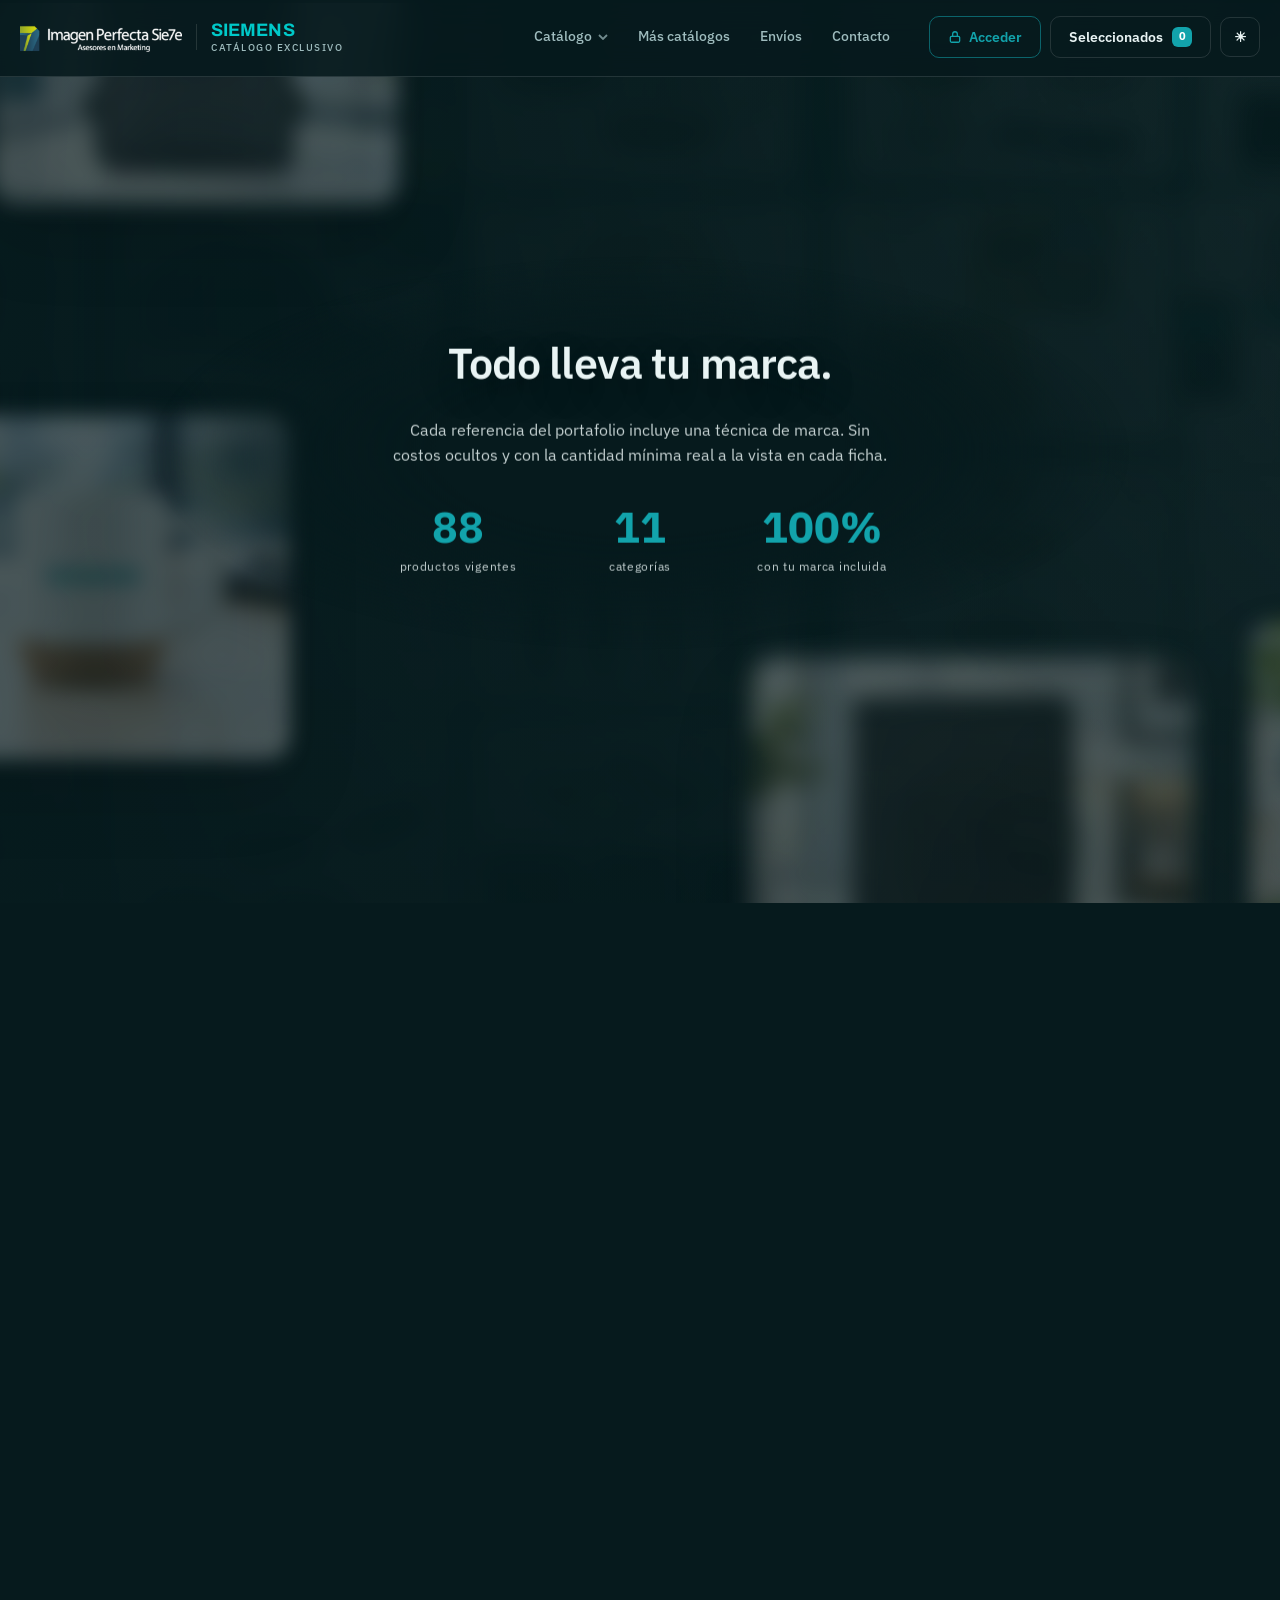
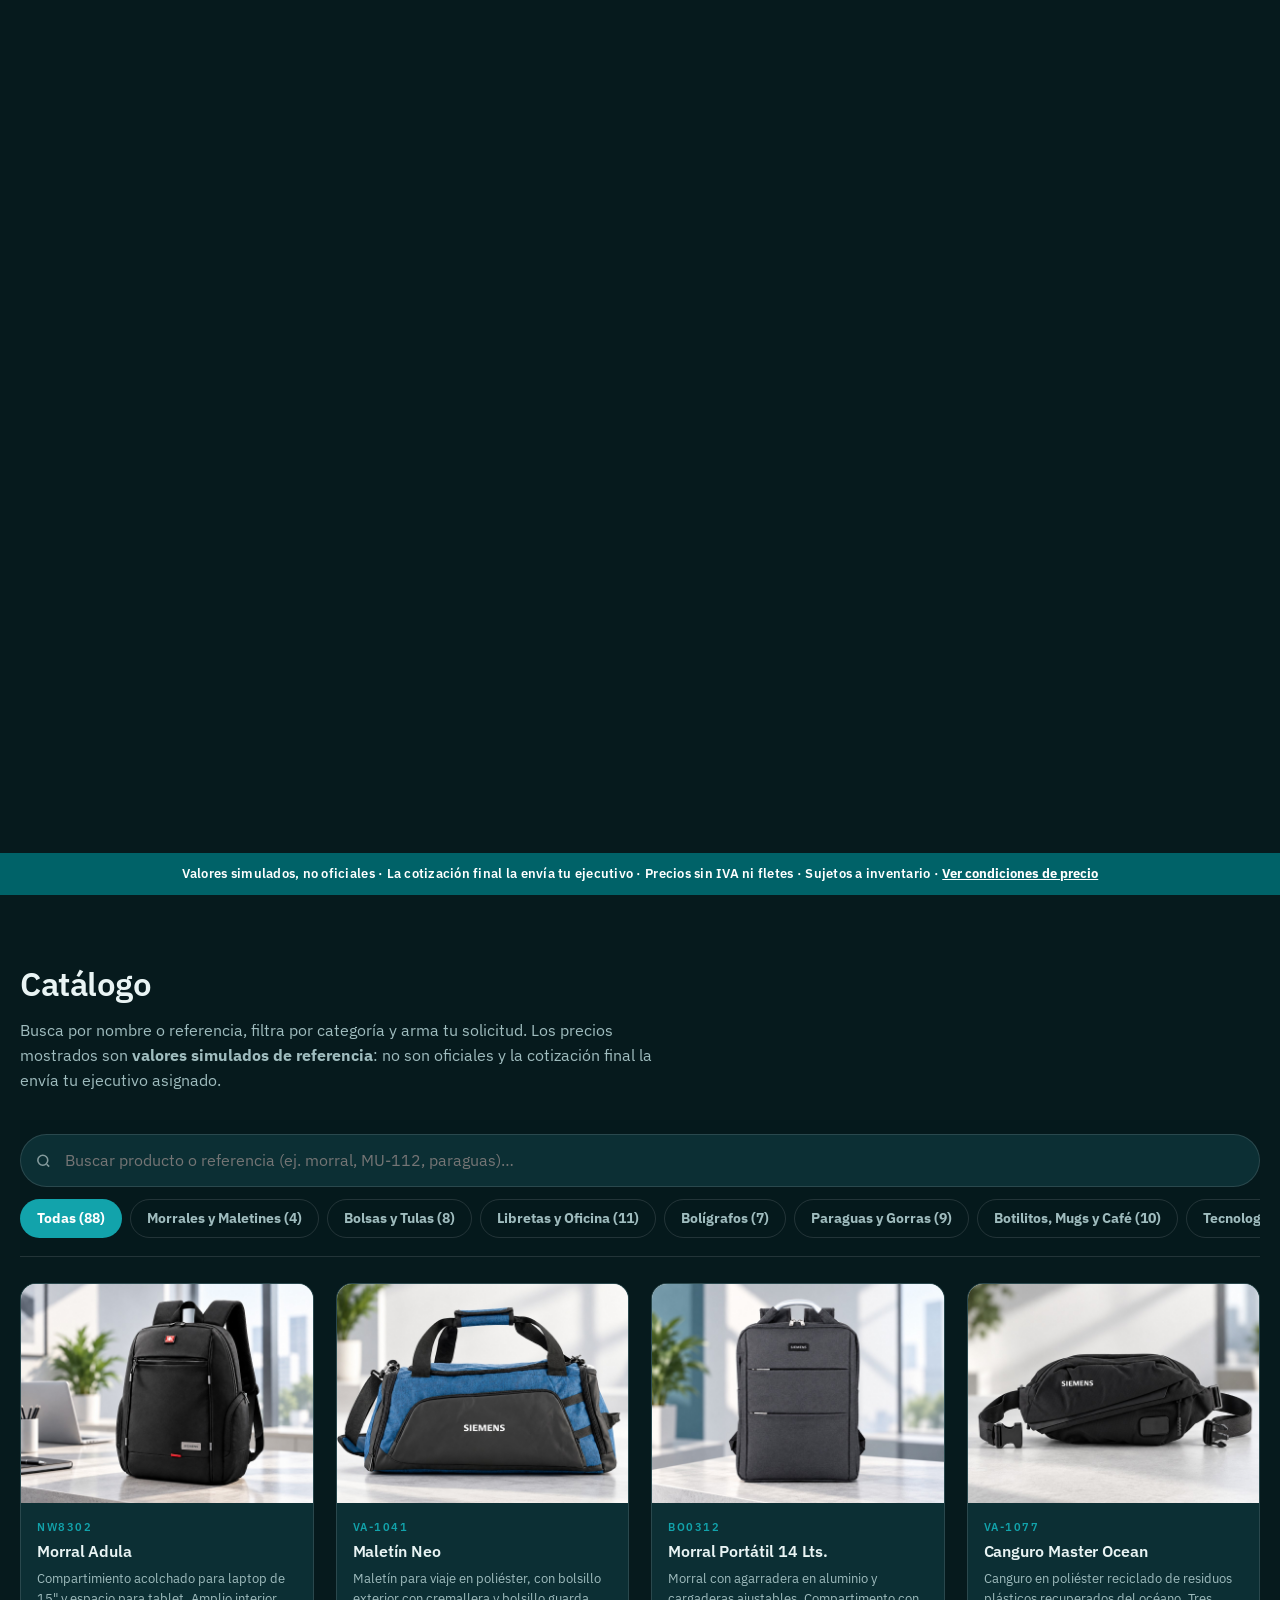
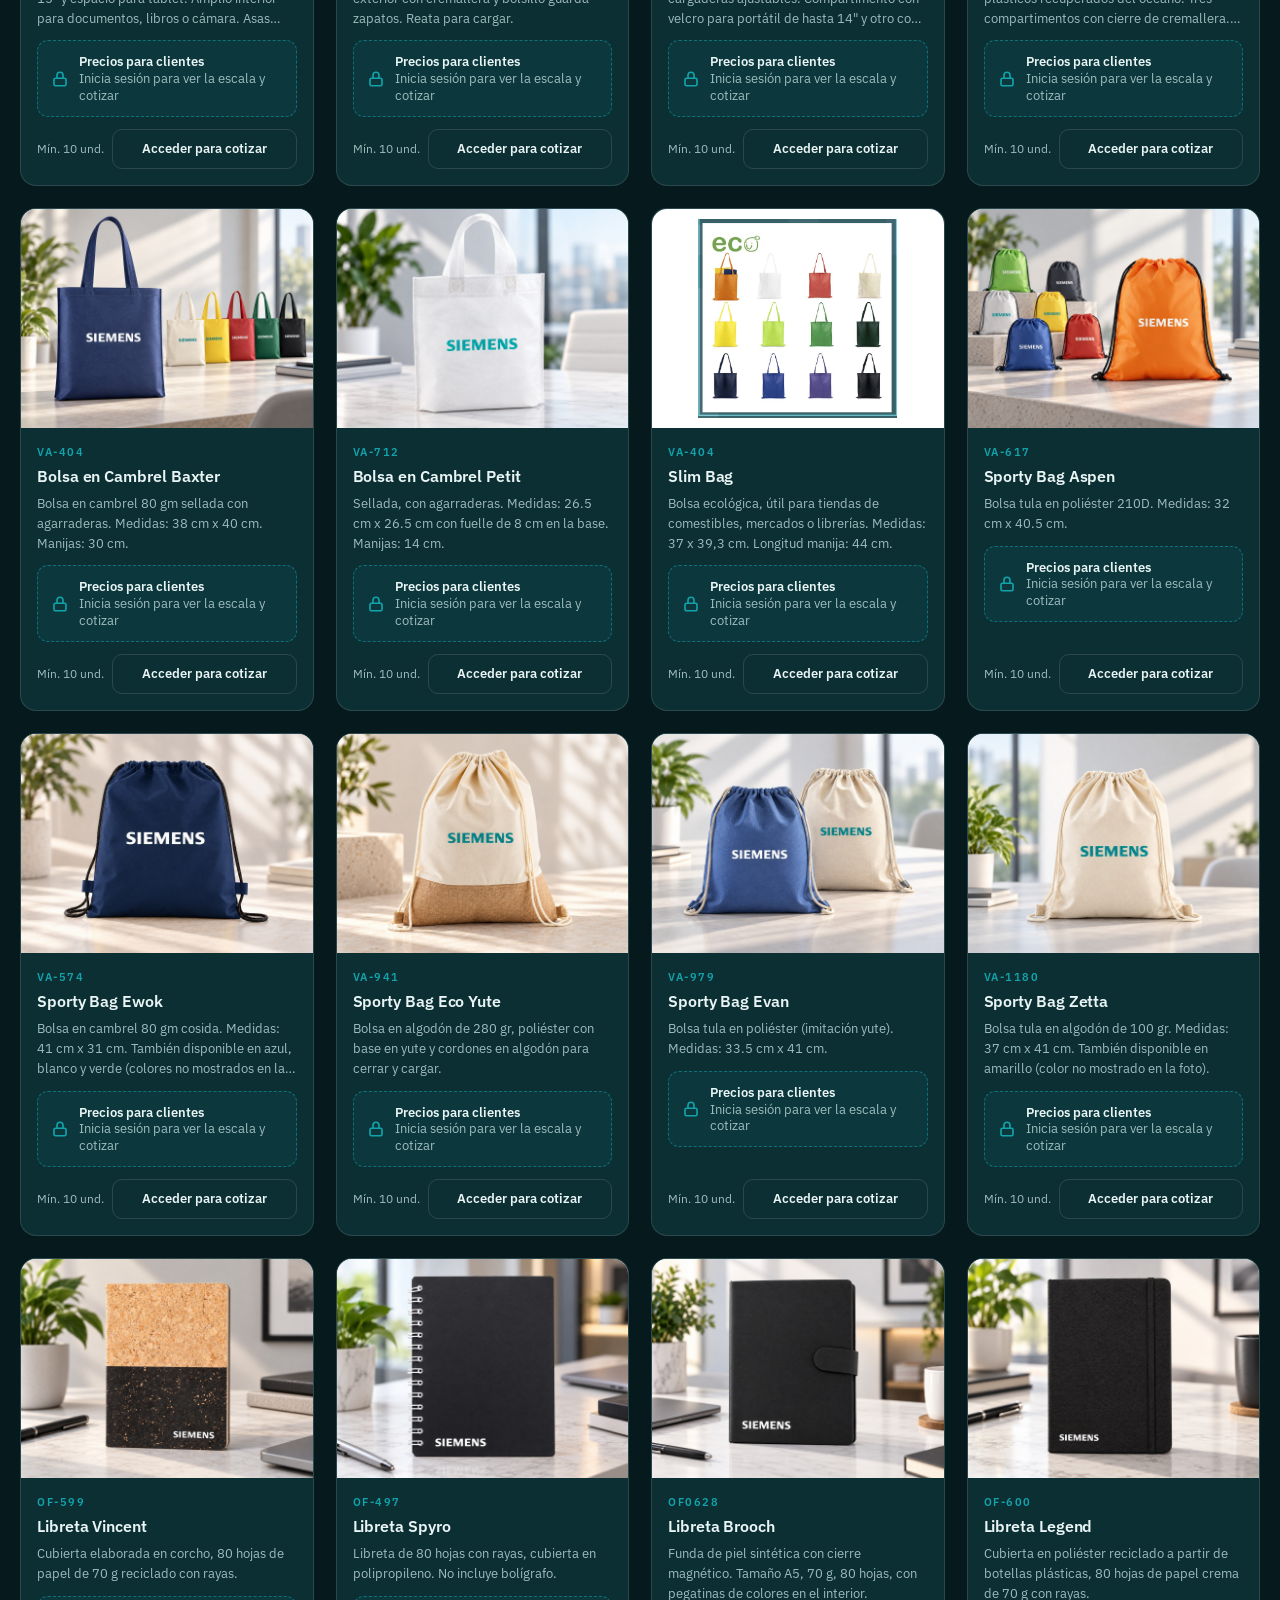
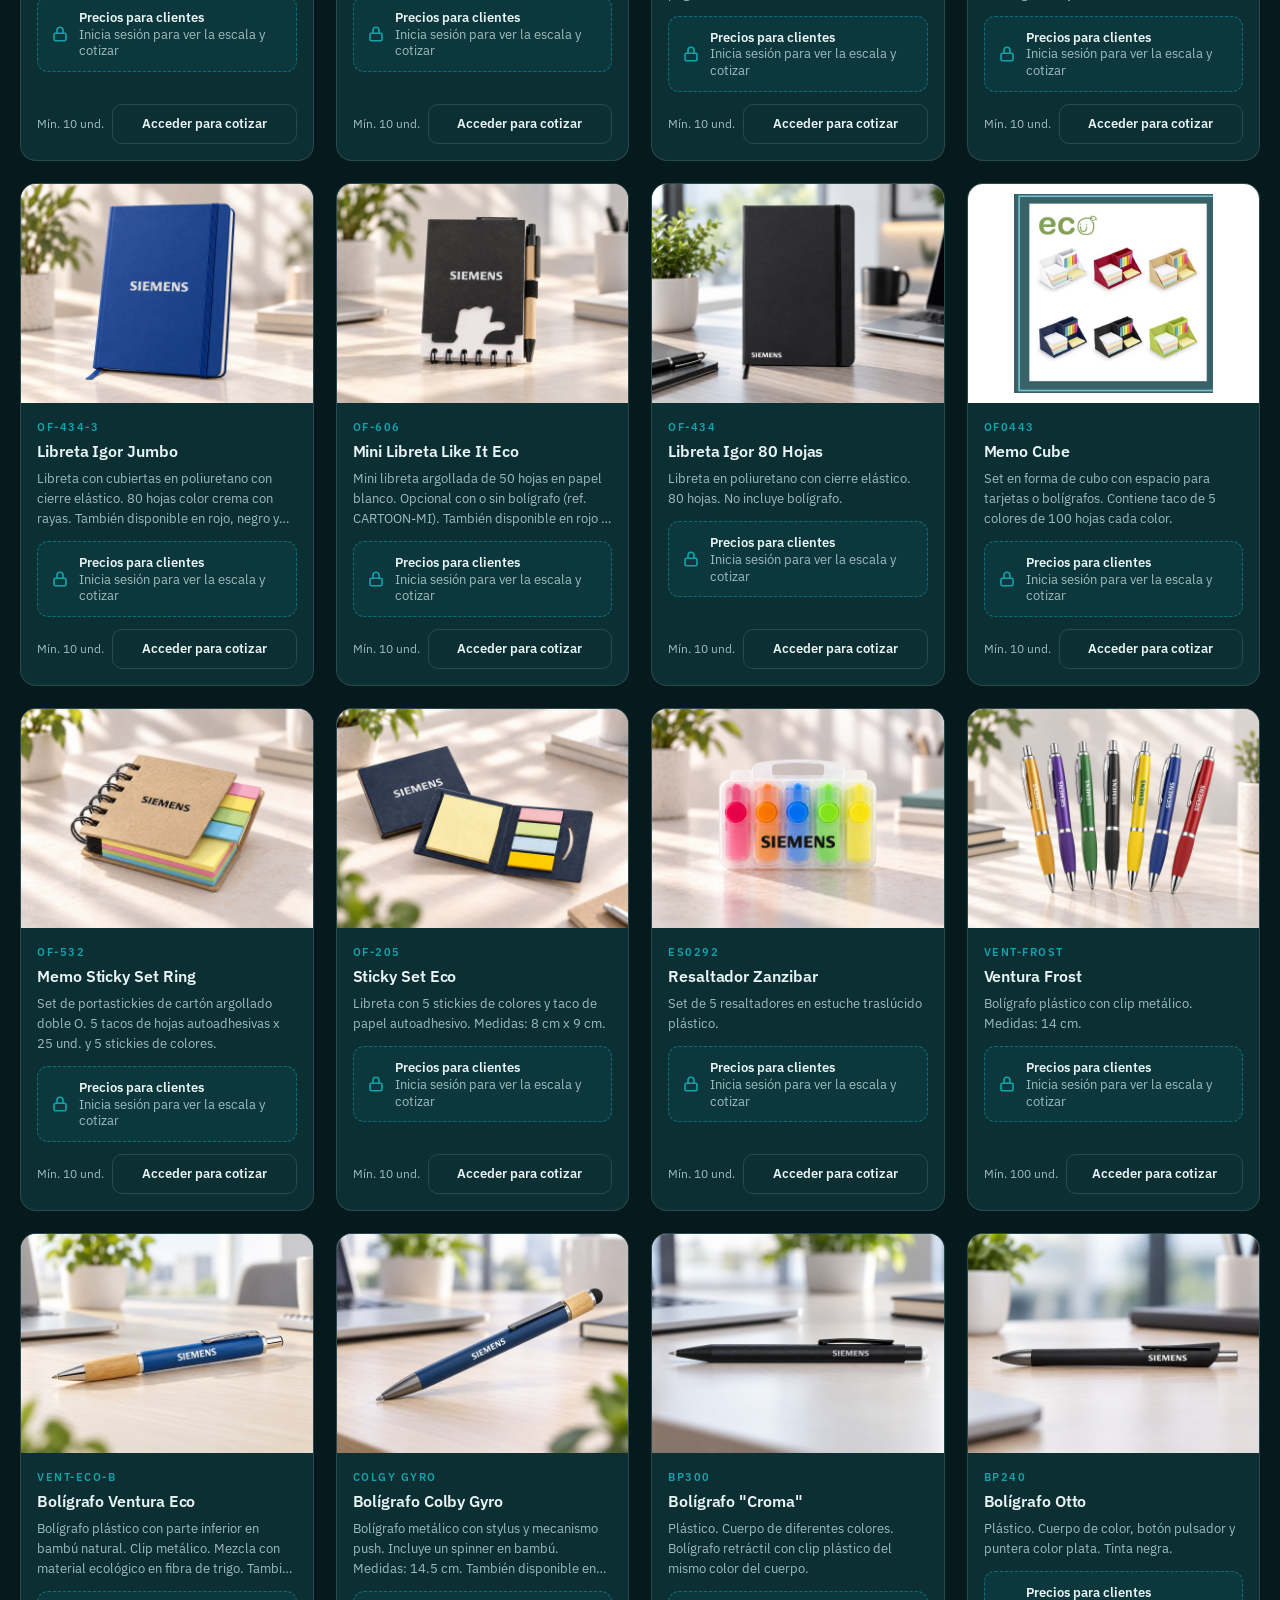
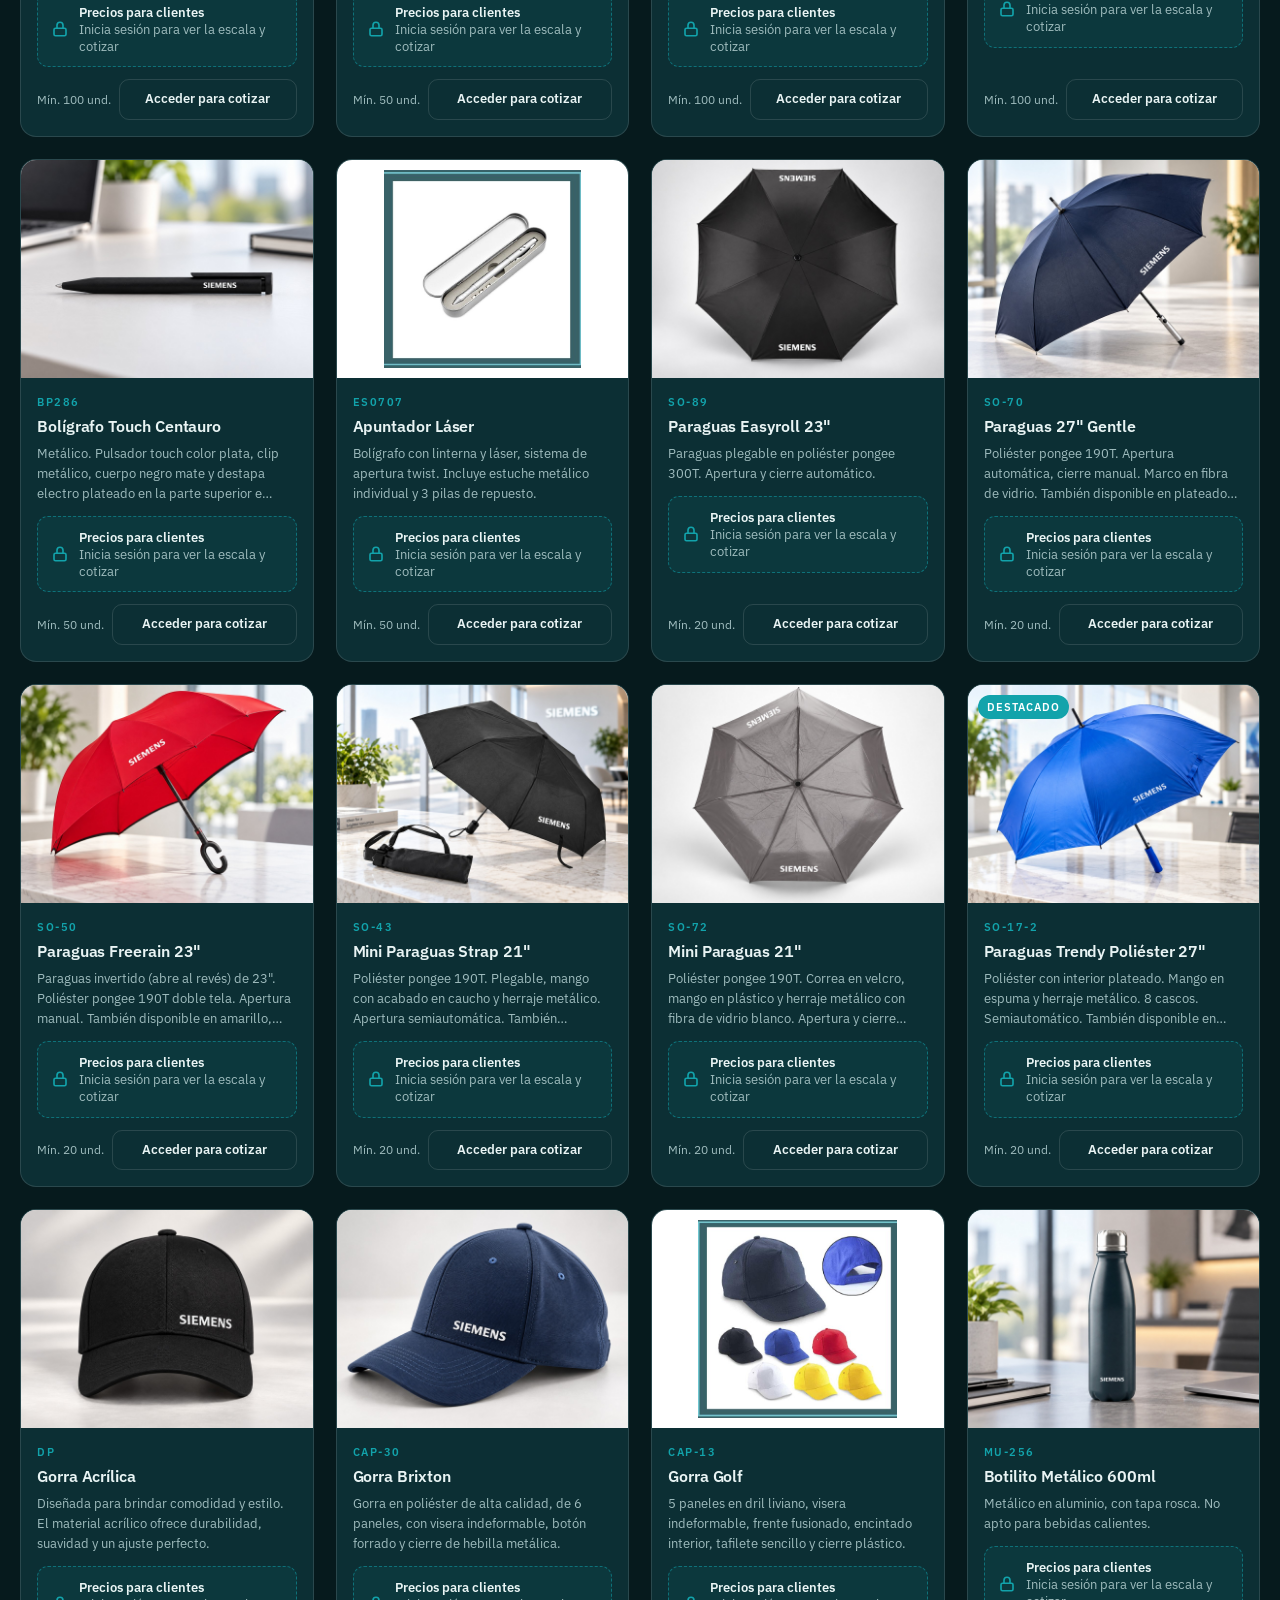
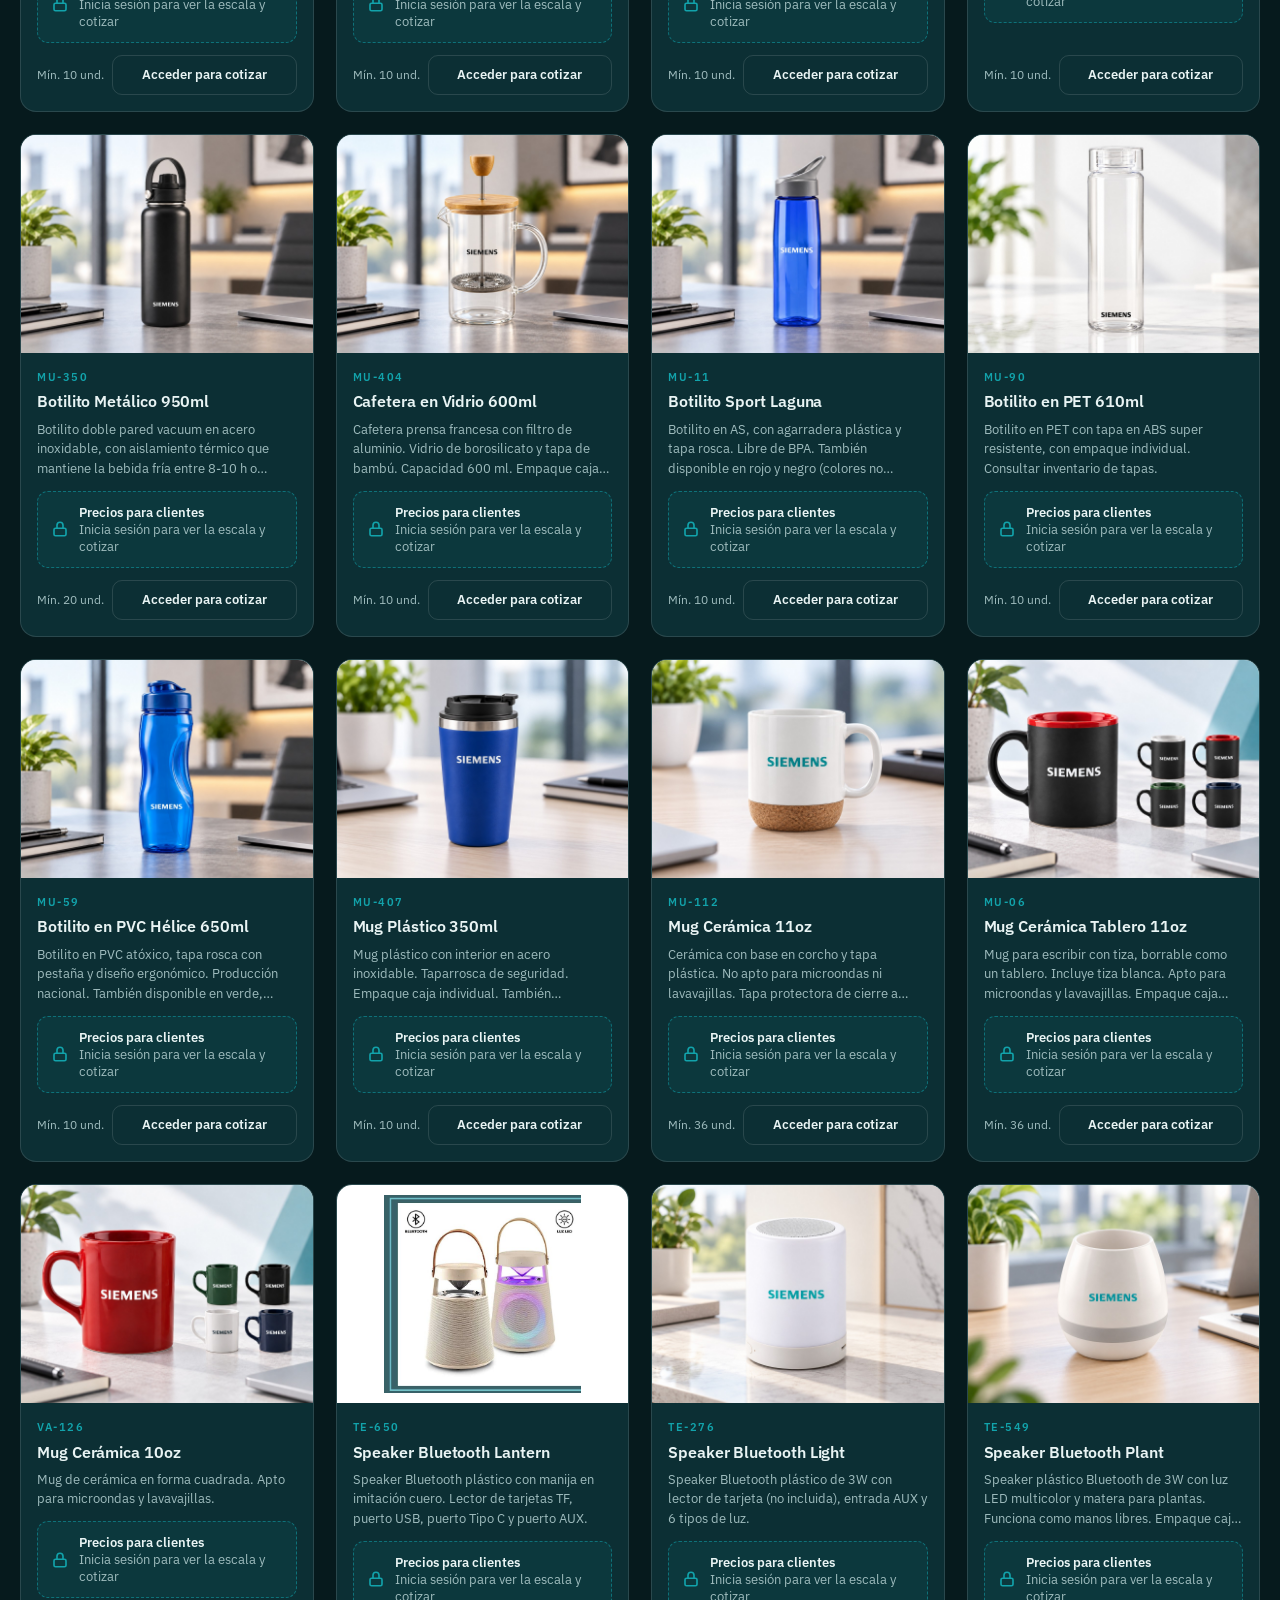
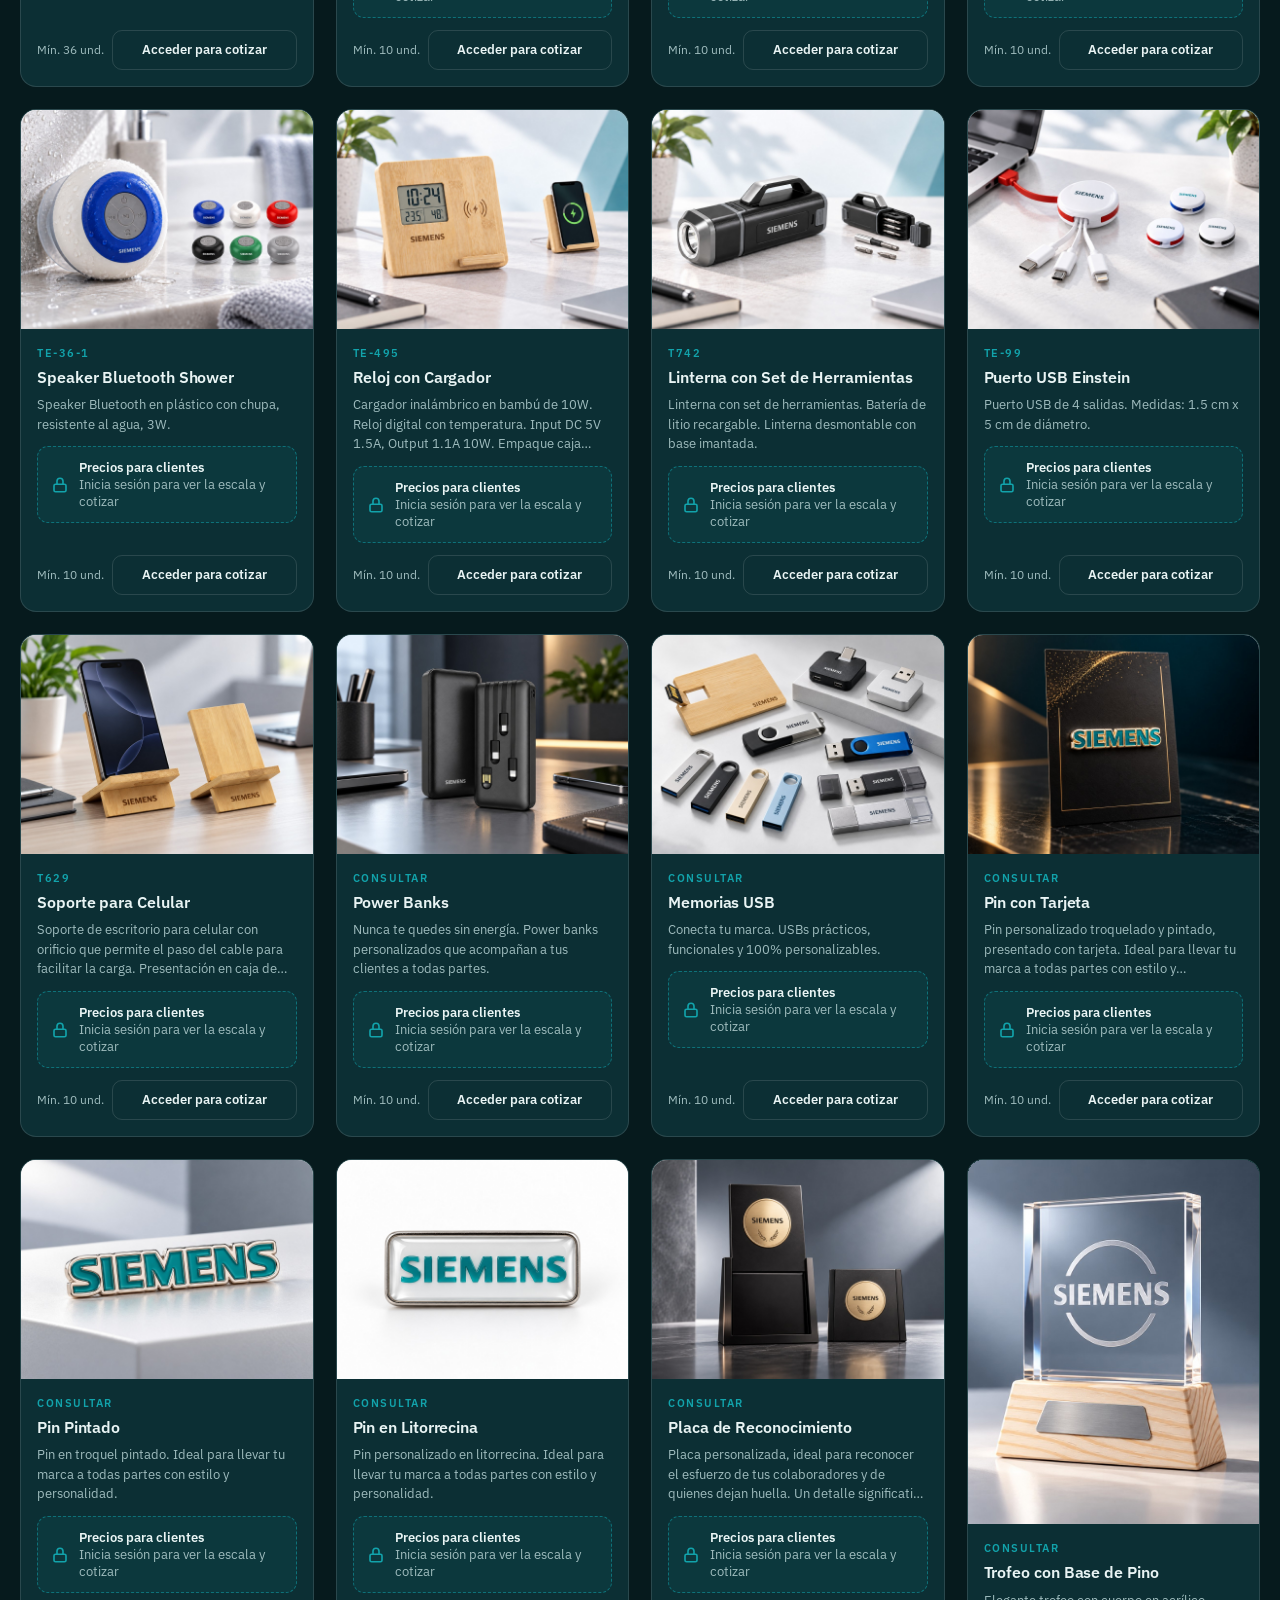
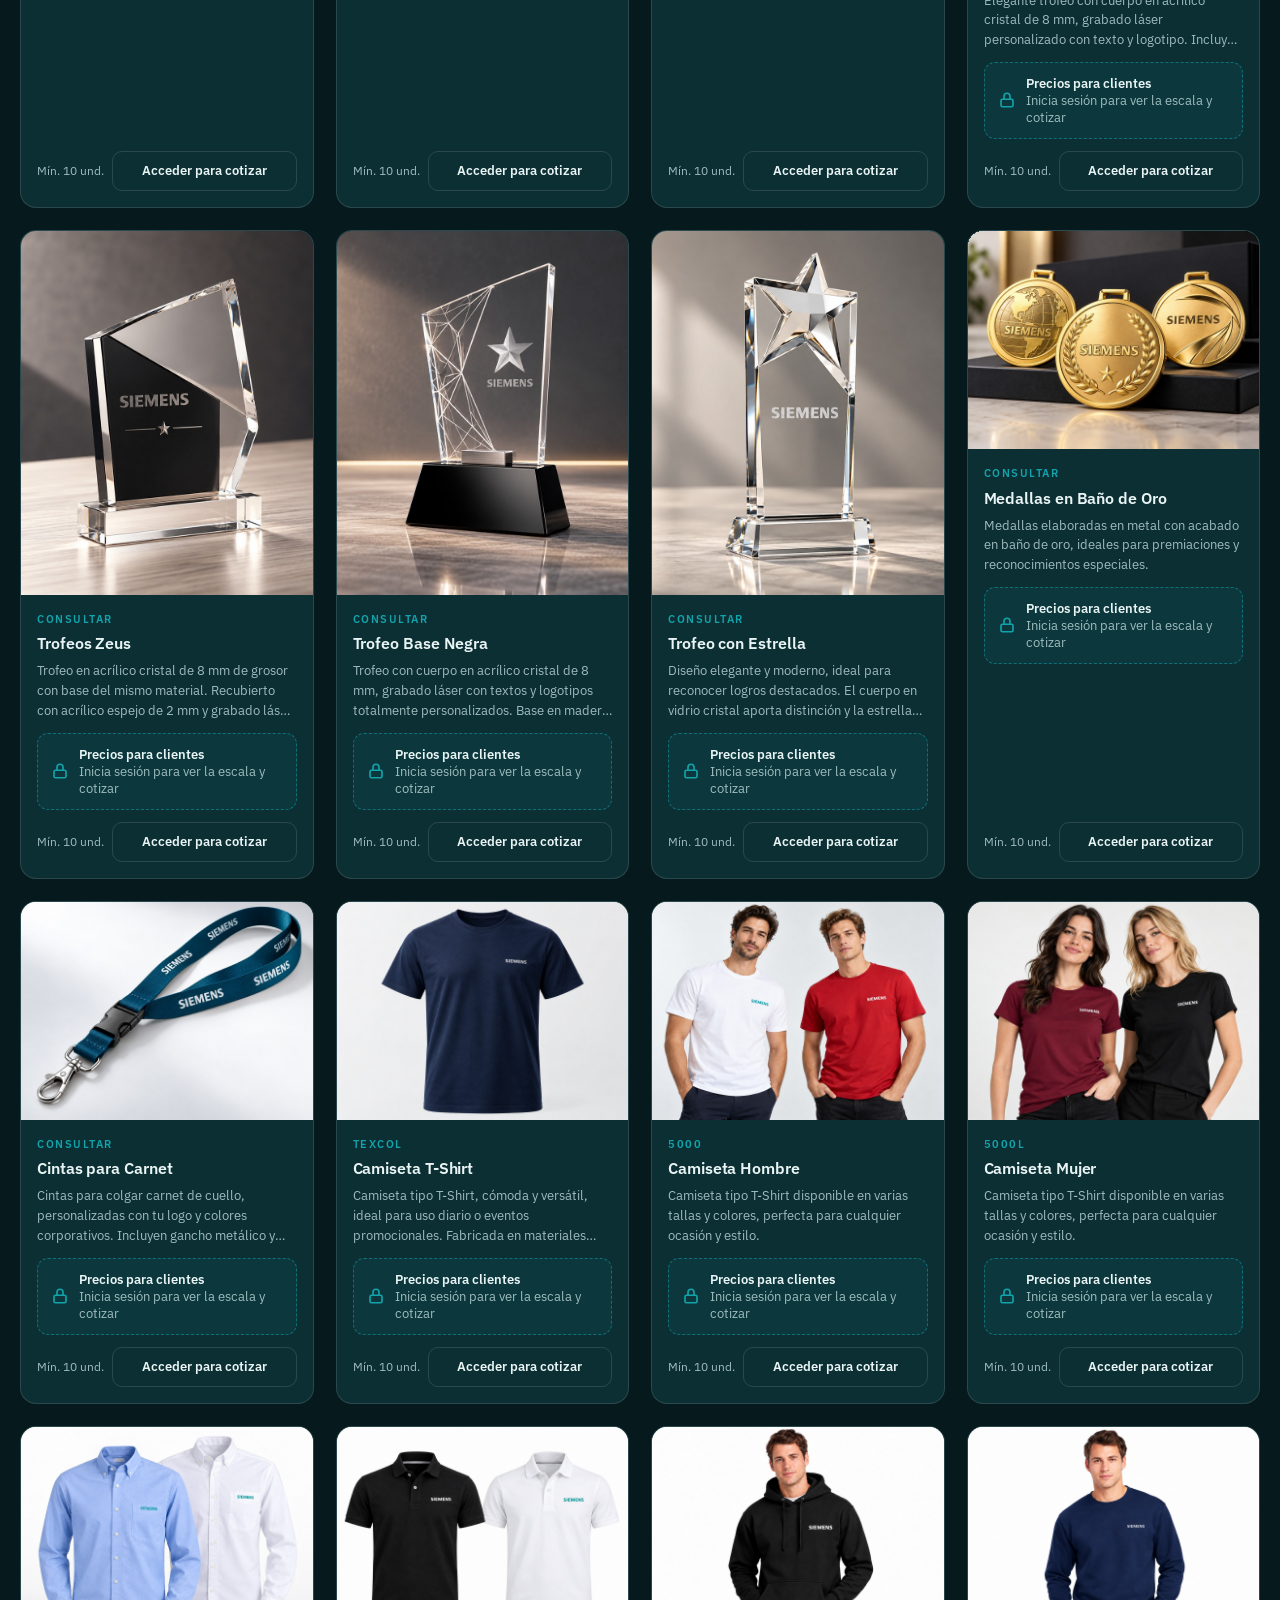
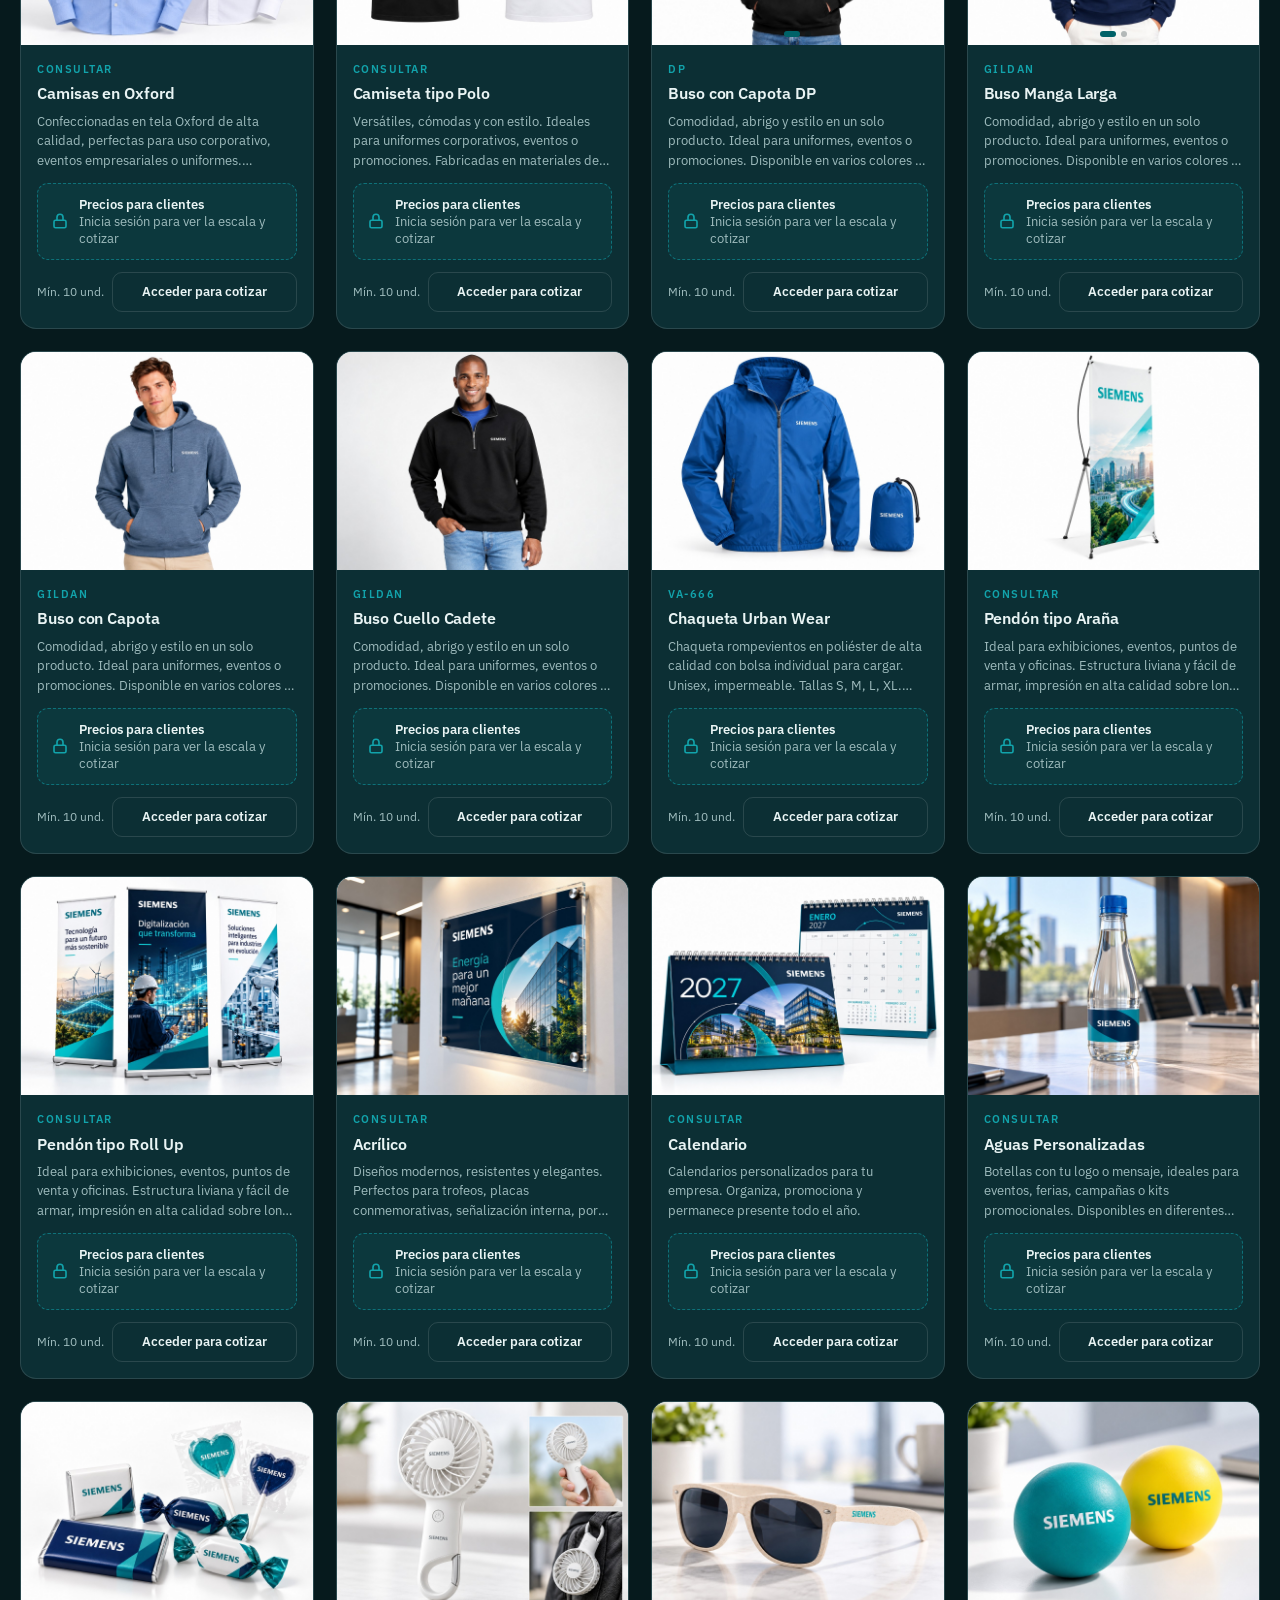
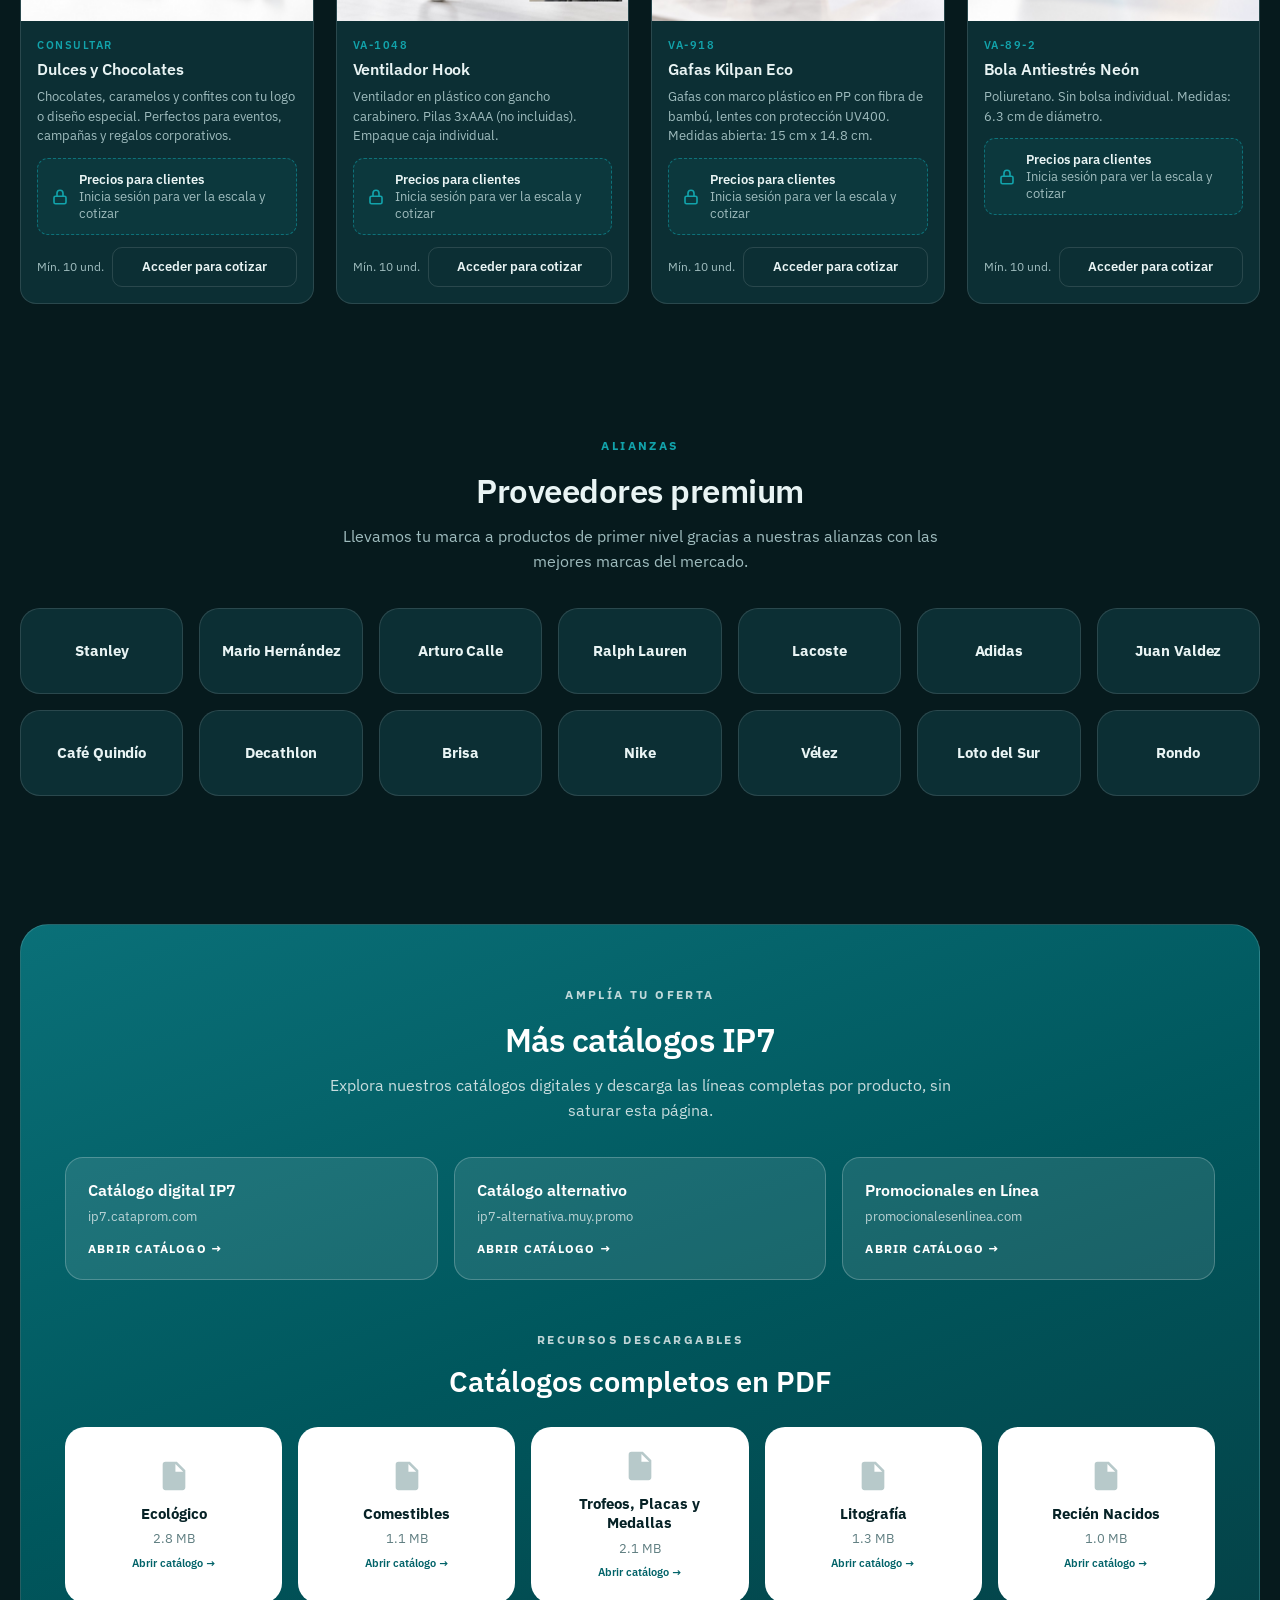
==== index.html @ 17e5b666 "Add files via upload" ====
<!DOCTYPE html>
<html lang="es" data-tema="noche">
<head>
<meta charset="utf-8">
<meta name="viewport" content="width=device-width,initial-scale=1">
<title>Catálogo SIEMENS · IP7 Imagen Perfecta Sie7e</title>
<meta name="description" content="Catálogo corporativo personalizado para SIEMENS. Merchandising, tecnología, reconocimientos y textil con marca. Cotiza en línea con tu ejecutivo IP7.">
<meta name="theme-color" content="#061a1d">
<link rel="icon" href="img/logo-ip7-noche.png">
<link rel="preconnect" href="https://fonts.googleapis.com">
<link rel="preconnect" href="https://fonts.gstatic.com" crossorigin>
<link href="https://fonts.googleapis.com/css2?family=IBM+Plex+Sans:wght@400;500;600;700&family=Archivo:wght@600;700&display=swap" rel="stylesheet">
<style>
/* ==========================================================================
   IP7 · Catálogo SIEMENS
   ========================================================================== */

/* ---------- Tema noche (por defecto) ---------- */
:root{
  --marca:#12a3ab;
  --marca-fuerte:#006268;
  --fondo:#061a1d;
  --fondo-2:#08252a;
  --panel:#0c2f34;
  --panel-2:#0f3a40;
  --borde:rgba(255,255,255,.12);
  --texto:#e9f4f4;
  --texto-2:#9fbcbe;
  --sombra:0 18px 44px rgba(0,0,0,.45);
  --halo:transparent;
  --tarjeta-foto:#ffffff;
  --radio:16px;
  --max:1240px;
  --fuente:'IBM Plex Sans',-apple-system,BlinkMacSystemFont,'Segoe UI',Roboto,sans-serif;
  --fuente-marca:'Archivo','IBM Plex Sans',sans-serif;
  --siemens:#00c9c9;
}
/* ---------- Tema día ---------- */
html[data-tema="dia"]{
  --siemens:#009999;
  --marca:#006268;
  --marca-fuerte:#004a4f;
  --fondo:#eef3f3;
  --fondo-2:#ffffff;
  --panel:#ffffff;
  --panel-2:#f3f8f8;
  --borde:rgba(0,60,64,.14);
  --texto:#062226;
  --texto-2:#4a6d70;
  --sombra:0 14px 34px rgba(0,50,54,.12);
  --halo:rgba(255,255,255,.72);
}

*,*::before,*::after{box-sizing:border-box}
html{scroll-behavior:smooth}
body{
  margin:0;font-family:var(--fuente);background:var(--fondo);color:var(--texto);
  -webkit-font-smoothing:antialiased;line-height:1.55;
  transition:background .45s ease,color .45s ease;
}
img{max-width:100%;display:block}
[hidden]{display:none !important}
a{color:inherit;text-decoration:none}
button,input,select,textarea{font:inherit;color:inherit}
.contenedor{width:min(100% - 32px,var(--max));margin-inline:auto}
.oculto{display:none !important}

/* ---------- Destello "luces encendidas" ---------- */
#destello{
  position:fixed;inset:0;background:#fff;opacity:0;pointer-events:none;z-index:999;
}
#destello.encender{animation:flash .55s ease-out}
@keyframes flash{0%{opacity:0}12%{opacity:.92}100%{opacity:0}}

/* ---------- Header ---------- */
.cabecera{
  position:sticky;top:0;z-index:80;backdrop-filter:blur(16px);
  background:color-mix(in srgb,var(--fondo) 88%,transparent);
  border-bottom:1px solid var(--borde);
  transition:box-shadow .3s ease,background .3s ease;
}
.cabecera.pegada{box-shadow:0 10px 30px rgba(0,0,0,.18)}
.cabecera .fila{display:flex;align-items:center;gap:26px;height:74px;transition:height .25s ease}
.cabecera.pegada .fila{height:64px}

/* barra de progreso de lectura */
.progreso{height:2px;width:0;background:linear-gradient(90deg,var(--marca),var(--siemens));transition:width .12s linear}

/* lockup IP7 × SIEMENS */
.marca{display:flex;align-items:center;gap:14px;flex:0 0 auto}
.marca > img{height:30px;width:auto}
.marca .separador{width:1px;height:26px;background:var(--borde)}
.marca .cliente{display:flex;flex-direction:column;line-height:1}
.marca .cliente img{height:19px;width:auto}
.marca .cliente-texto{
  font-family:var(--fuente-marca);font-weight:700;font-size:18px;letter-spacing:.005em;
  color:var(--siemens);
}
.marca .cliente small{
  font-size:9.5px;letter-spacing:.16em;text-transform:uppercase;color:var(--texto-2);
  font-weight:500;margin-top:4px;
}

/* navegación */
.menu{display:flex;align-items:center;gap:4px;margin-left:auto}
.menu-item{position:relative}
.menu-enlace{
  white-space:nowrap;display:inline-flex;align-items:center;gap:6px;background:none;border:0;cursor:pointer;
  font-size:14px;font-weight:500;color:var(--texto-2);padding:9px 13px;border-radius:9px;
  transition:color .2s,background .2s;
}
.menu-enlace:hover,.menu-enlace[aria-expanded="true"]{color:var(--texto);background:var(--panel-2)}
.menu-enlace .caret{transition:transform .22s ease;opacity:.7}
.menu-enlace[aria-expanded="true"] .caret{transform:rotate(180deg)}

/* mega menú */
.mega{position:absolute;top:calc(100% + 14px);left:50%;transform:translateX(-50%);width:min(900px,92vw);z-index:90}
.mega::before{content:'';position:absolute;top:-14px;left:0;right:0;height:14px}
.mega-caja{
  background:var(--fondo-2);border:1px solid var(--borde);border-radius:18px;
  box-shadow:0 26px 60px rgba(0,0,0,.3);overflow:hidden;
  animation:bajar .2s ease;
}
@keyframes bajar{from{opacity:0;transform:translateY(-8px)}to{opacity:1;transform:none}}
.mega-rejilla{display:grid;grid-template-columns:repeat(3,1fr);gap:4px;padding:16px}
.mega-cat{
  display:flex;align-items:center;gap:11px;padding:9px 10px;border-radius:11px;
  background:none;border:1px solid transparent;cursor:pointer;text-align:left;width:100%;
  transition:background .18s,border-color .18s;
}
.mega-cat:hover{background:var(--panel-2);border-color:var(--borde)}
.mega-cat img{width:38px;height:38px;object-fit:contain;background:#fff;border-radius:8px;padding:3px;flex:0 0 auto}
.mega-cat .mn{font-size:13px;font-weight:600;line-height:1.25;color:var(--texto)}
.mega-cat .mc{font-size:11px;color:var(--texto-2)}
.mega-pie{
  display:flex;align-items:center;justify-content:space-between;gap:16px;flex-wrap:wrap;
  padding:13px 20px;border-top:1px solid var(--borde);background:var(--panel-2);
  font-size:11.5px;color:var(--texto-2);
}
.mega-todo{font-size:13px;font-weight:600;color:var(--marca);white-space:nowrap}

/* acciones */
.acciones{display:flex;align-items:center;gap:9px}

.btn{
  display:inline-flex;align-items:center;justify-content:center;gap:8px;
  border:1px solid var(--borde);background:var(--panel);color:var(--texto);
  padding:10px 18px;border-radius:10px;font-weight:600;font-size:13.5px;
  cursor:pointer;white-space:nowrap;transition:transform .18s,background .25s,border-color .25s,box-shadow .25s;
}
.btn:hover{transform:translateY(-1px)}
.btn-marca{background:var(--marca);border-color:transparent;color:#fff}
.btn-marca:hover{box-shadow:0 10px 24px color-mix(in srgb,var(--marca) 42%,transparent)}
.btn-fantasma{background:transparent}
.btn-icono{width:40px;height:40px;padding:0;border-radius:10px}
.chip-carrito{gap:9px}
.chip-carrito .cuenta{
  min-width:20px;height:20px;padding:0 6px;border-radius:6px;background:var(--marca);color:#fff;
  font-size:11px;font-weight:700;display:grid;place-items:center;
}

/* hamburguesa */
.hamburguesa{display:none}
.hamburguesa .rayas,.hamburguesa .rayas::before,.hamburguesa .rayas::after{
  display:block;width:16px;height:1.8px;background:currentColor;border-radius:2px;transition:.22s;
}
.hamburguesa .rayas{position:relative}
.hamburguesa .rayas::before,.hamburguesa .rayas::after{content:'';position:absolute;left:0}
.hamburguesa .rayas::before{top:-5px}
.hamburguesa .rayas::after{top:5px}
.hamburguesa[aria-expanded="true"] .rayas{background:transparent}
.hamburguesa[aria-expanded="true"] .rayas::before{top:0;transform:rotate(45deg)}
.hamburguesa[aria-expanded="true"] .rayas::after{top:0;transform:rotate(-45deg)}

/* cajón móvil */
.cajon{
  position:fixed;top:64px;left:0;right:0;bottom:0;z-index:79;overflow-y:auto;
  background:var(--fondo);border-top:1px solid var(--borde);padding:16px;
  animation:bajar .22s ease;
}
.cajon nav{display:flex;flex-direction:column;gap:4px}
.cajon nav > a{
  padding:12px 14px;border-radius:11px;font-size:14.5px;font-weight:600;
  border:1px solid var(--borde);background:var(--panel);
}
.cajon-cats{display:grid;grid-template-columns:1fr 1fr;gap:6px;margin:4px 0}
.cajon-cats button{
  display:flex;align-items:baseline;justify-content:space-between;gap:10px;
  padding:11px 14px;border-radius:11px;
  border:1px solid var(--borde);background:var(--panel-2);color:var(--texto);
  font-size:13.5px;font-weight:500;text-align:left;cursor:pointer;
}
.cajon-cats button span{font-size:11.5px;font-weight:400;color:var(--texto-2);white-space:nowrap}

/* ---------- Escena cinemática ---------- */
:root{
  --mx:0; --my:0;
  --fondo-escala:1.08; --fondo-blur:0px; --fondo-brillo:1;
  --velo-alpha:0;
  --portada-y:0px; --portada-op:1; --portada-escala:1;
  --muro-abre:0; --muro-op:1; --muro-blur:0px;
  --relatoA-op:0; --relatoA-y:36px;
  --relatoB-op:0; --relatoB-y:36px;
  --sangria:max(24px,calc((100vw - var(--max)) / 2));
  --alto-cab:74px;
  --hero-img:url('img/hero-noche.jpg');
}
html[data-tema="dia"]{--hero-img:url('img/hero-dia.jpg')}

/* el escenario arranca bajo la cabecera para ocupar la pantalla completa */
.cinema{position:relative;height:calc(100vh + 1550px);margin-top:calc(-1 * var(--alto-cab))}
.escenario{
  position:sticky;top:0;height:100vh;min-height:600px;overflow:hidden;isolation:isolate;
  background:var(--fondo);
}
.mundo{position:absolute;inset:0;overflow:hidden}

.fondo-escena{
  position:absolute;inset:0;z-index:0;
  background-image:var(--hero-img);background-size:cover;background-position:center;
  transform:translate3d(calc(var(--mx) * -18px),calc(var(--my) * -10px),0) scale(var(--fondo-escala));
  filter:blur(var(--fondo-blur)) brightness(var(--fondo-brillo));
  will-change:transform,filter;
}
.velo-escena{
  position:absolute;inset:0;z-index:1;pointer-events:none;
  background:linear-gradient(105deg,
    color-mix(in srgb,var(--fondo) 94%,transparent) 0%,
    color-mix(in srgb,var(--fondo) 62%,transparent) 54%,
    color-mix(in srgb,var(--fondo) 26%,transparent) 100%),
    linear-gradient(180deg,
      color-mix(in srgb,var(--fondo) 0%,transparent) 0%,
      color-mix(in srgb,var(--fondo) calc(var(--velo-alpha) * 100%),transparent) 100%);
}

/* --- muro de producto que se abre ---
   Cuadrícula uniforme 2 × 3: cada foto llena su recuadro (cover), así ninguna
   queda desacomodada ni con márgenes blancos, sea cual sea su proporción. */
.vitrina{
  position:absolute;z-index:2;inset:0;
  display:grid;grid-template-columns:repeat(2,1fr);grid-template-rows:repeat(3,1fr);
  gap:16px;
  padding:calc(74px + 5vh) 6vw 7vh 52%;
  pointer-events:none;
  opacity:var(--muro-op);
}
.vitrina figure{
  margin:0;border-radius:16px;overflow:hidden;min-height:0;
  background:var(--panel);border:1px solid var(--borde);
  transform:
    translate3d(calc(var(--fx) * var(--muro-abre) + var(--mx) * var(--par) * 1px),
                calc(var(--fy) * var(--muro-abre) + var(--my) * var(--par) * 1px), 0)
    scale(calc(1 + var(--muro-abre) * var(--fs)));
  filter:blur(var(--muro-blur));
  box-shadow:0 22px 46px rgba(0,0,0,.30);
  will-change:transform,filter;
}
html:not([data-tema="dia"]) .vitrina figure{
  box-shadow:0 0 0 1px rgba(255,255,255,.07),0 22px 46px rgba(0,0,0,.5);
}
.vitrina figure img{display:block;width:100%;height:100%;object-fit:cover}

/* --- portada --- */
.portada{
  position:absolute;z-index:4;left:0;top:50%;
  width:min(46vw,620px);padding-left:var(--sangria);
  transform:translate3d(0,calc(-50% + var(--portada-y)),0) scale(var(--portada-escala));
  opacity:var(--portada-op);will-change:transform,opacity;
}
.portada .etiqueta{
  display:inline-flex;align-items:center;gap:9px;font-size:11px;font-weight:600;
  letter-spacing:.16em;text-transform:uppercase;color:var(--marca);
  background:color-mix(in srgb,var(--marca) 14%,transparent);
  border:1px solid color-mix(in srgb,var(--marca) 34%,transparent);
  padding:7px 15px;border-radius:999px;
}
.portada h1{
  font-size:clamp(2rem,3.9vw,3.3rem);line-height:1.1;margin:20px 0 16px;
  font-weight:600;letter-spacing:-.018em;text-shadow:0 2px 30px var(--halo),0 0 60px var(--halo);
}
.portada h1 em{font-style:normal;color:var(--marca)}
.portada .entrada{
  font-size:1.02rem;color:var(--texto-2);max-width:50ch;margin:0 0 26px;
  text-shadow:0 0 22px var(--halo);
}
.portada .botones{display:flex;flex-wrap:wrap;gap:12px}
.pista-scroll{
  display:inline-flex;align-items:center;gap:9px;margin-top:34px;
  font-size:11px;letter-spacing:.15em;text-transform:uppercase;color:var(--texto-2);
}
.pista-scroll::before{
  content:'';width:34px;height:1px;background:currentColor;
  animation:latir 2.4s ease-in-out infinite;transform-origin:left;
}
@keyframes latir{0%,100%{transform:scaleX(.35);opacity:.5}50%{transform:scaleX(1);opacity:1}}

/* --- paneles de relato --- */
.relato{
  position:absolute;z-index:5;left:50%;top:50%;
  width:min(660px,calc(100vw - 44px));text-align:center;pointer-events:none;
  will-change:transform,opacity;
}
.relato::before{
  content:'';position:absolute;inset:-34% -28%;z-index:-1;pointer-events:none;
  background:radial-gradient(58% 58% at 50% 50%,
    var(--fondo) 0%,
    var(--fondo) 34%,
    color-mix(in srgb,var(--fondo) 76%,transparent) 54%,
    color-mix(in srgb,var(--fondo) 34%,transparent) 70%,
    transparent 82%);
}
.relato h2{
  margin:0;font-size:clamp(1.7rem,3.4vw,2.7rem);font-weight:600;letter-spacing:-.02em;
  text-shadow:0 12px 34px rgba(0,0,0,.4),0 0 40px var(--halo);
}
.relato p{
  width:min(500px,100%);margin:20px auto 0;font-size:1.02rem;
  color:color-mix(in srgb,var(--texto) 84%,transparent);
  text-shadow:0 0 22px var(--halo);
}
.relato .btn{pointer-events:auto;margin-top:26px}
.cifras{
  display:grid;grid-template-columns:repeat(3,minmax(0,1fr));gap:26px;
  width:min(520px,100%);margin:38px auto 0;
}
.cifras dt{font-size:clamp(1.9rem,3.4vw,2.7rem);font-weight:700;line-height:1;color:var(--marca)}
.cifras dd{margin:9px 0 0;font-size:12px;letter-spacing:.06em;
  color:color-mix(in srgb,var(--texto) 84%,transparent)}
#relato-a{opacity:var(--relatoA-op);transform:translate3d(-50%,calc(-50% + var(--relatoA-y)),0)}
#relato-b{opacity:var(--relatoB-op);transform:translate3d(-50%,calc(-50% + var(--relatoB-y)),0)}

/* ---------- Barra de aviso ---------- */
.aviso{
  background:var(--marca-fuerte);color:#fff;font-size:13px;font-weight:600;
  padding:11px 0;text-align:center;letter-spacing:.02em;
}
html[data-tema="dia"] .aviso{background:var(--marca-fuerte)}

/* ---------- Catálogo ---------- */
.seccion{padding:64px 0}
.seccion h2{font-size:clamp(1.5rem,2.6vw,2.05rem);font-weight:600;margin:0 0 8px;letter-spacing:-.015em}
.seccion .sub{color:var(--texto-2);margin:0 0 28px;max-width:64ch}

.barra-filtros{
  position:sticky;top:70px;z-index:60;padding:14px 0;
  background:color-mix(in srgb,var(--fondo) 92%,transparent);
  backdrop-filter:blur(12px);border-bottom:1px solid var(--borde);margin-bottom:26px;
}
.buscador{position:relative;margin-bottom:12px}
.buscador input{
  width:100%;padding:13px 16px 13px 44px;border-radius:999px;
  border:1px solid var(--borde);background:var(--panel);outline:none;
}
.buscador input:focus{border-color:var(--marca)}
.buscador svg{position:absolute;left:15px;top:50%;transform:translateY(-50%);opacity:.55}
.categorias{display:flex;gap:8px;overflow-x:auto;padding-bottom:4px;scrollbar-width:thin}
.categorias button{
  white-space:nowrap;padding:8px 16px;border-radius:999px;border:1px solid var(--borde);
  background:transparent;color:var(--texto-2);font-size:13.5px;font-weight:700;cursor:pointer;
  transition:.2s;
}
.categorias button:hover{color:var(--texto)}
.categorias button.activa{background:var(--marca);border-color:transparent;color:#fff}

.rejilla-productos{
  display:grid;grid-template-columns:repeat(auto-fill,minmax(255px,1fr));gap:22px;
}
.tarjeta{
  background:var(--panel);border:1px solid var(--borde);border-radius:var(--radio);
  overflow:hidden;display:flex;flex-direction:column;
  transition:transform .28s ease,box-shadow .28s ease,border-color .28s,opacity .5s ease;
}
/* aparición escalonada al entrar en pantalla */
@media (prefers-reduced-motion:no-preference){
  html.revelar .tarjeta{opacity:0;transform:translateY(16px)}
  html.revelar .tarjeta.a-la-vista{opacity:1;transform:none}
}
.tarjeta:hover{transform:translateY(-5px);box-shadow:var(--sombra);border-color:color-mix(in srgb,var(--marca) 40%,transparent)}
.galeria{position:relative;background:var(--tarjeta-foto);aspect-ratio:4/3;overflow:hidden}
/* variante para productos altos (morrales, bolsos, tulas de pie): evita
   el margen blanco excesivo que deja una caja horizontal 4:3 */
.galeria.vertical{aspect-ratio:3/4}
.galeria .pista{display:flex;height:100%;transition:transform .35s ease}
.galeria .pista img{min-width:100%;height:100%;object-fit:contain;padding:10px;background:#fff}
/* fotos ya ajustadas exactas a la caja (ambientadas, no de fondo blanco):
   sin ese margen de 10px se vería un marco blanco contrastando con la foto */
.galeria.sin-marco .pista img{padding:0}
/* trofeos: caja un poco más alargada (4:5). Con cover, una foto 4:3 se recorta al centro
   sin deformarse; las fotos nuevas ya en 4:5 encajan exactas. */
.galeria.alta{aspect-ratio:4/5}
.galeria.alta .pista img{object-fit:cover}
.galeria .flecha{
  position:absolute;top:50%;transform:translateY(-50%);width:32px;height:32px;border-radius:50%;
  border:none;background:rgba(6,26,29,.62);color:#fff;cursor:pointer;display:grid;place-items:center;
  opacity:0;transition:opacity .2s;font-size:16px;line-height:1;
}
.galeria:hover .flecha{opacity:1}
.galeria .flecha.izq{left:8px}
.galeria .flecha.der{right:8px}
.galeria .puntos{position:absolute;bottom:8px;left:0;right:0;display:flex;justify-content:center;gap:5px}
.galeria .puntos i{width:6px;height:6px;border-radius:50%;background:rgba(6,26,29,.28)}
.galeria .puntos i.on{background:var(--marca-fuerte);width:16px;border-radius:3px}
.insignia{
  position:absolute;top:10px;left:10px;background:var(--marca);color:#fff;font-size:10.5px;
  font-weight:600;letter-spacing:.1em;text-transform:uppercase;padding:4px 9px;border-radius:999px;z-index:2;
}

.tarjeta .cuerpo{padding:16px 16px 0;flex:1}
.tarjeta .ref{font-size:11px;letter-spacing:.14em;color:var(--marca);font-weight:600;text-transform:uppercase}
.tarjeta h3{margin:5px 0 8px;font-size:15.5px;font-weight:600;line-height:1.3;letter-spacing:-.005em}
.tarjeta .desc{
  font-size:12.8px;color:var(--texto-2);margin:0 0 12px;
  display:-webkit-box;-webkit-line-clamp:3;-webkit-box-orient:vertical;overflow:hidden;
}
.escalas{display:flex;flex-direction:column;gap:4px;margin-bottom:12px}
.escalas span{
  display:flex;justify-content:space-between;gap:10px;font-size:12.5px;
  background:var(--panel-2);border:1px solid var(--borde);border-radius:8px;padding:5px 10px;
}
.escalas span b{font-weight:600;color:var(--texto)}
.escalas span i{font-style:normal;color:var(--texto-2)}
.consultar{
  font-size:12.5px;background:var(--panel-2);border:1px dashed var(--borde);border-radius:8px;
  padding:9px 11px;color:var(--texto-2);margin-bottom:12px;
}
.tarjeta .pie{padding:0 16px 16px;display:flex;gap:8px;align-items:center}
.tarjeta .pie .min{font-size:11.5px;color:var(--texto-2);white-space:nowrap}
.tarjeta .pie .btn{flex:1;padding:9px 12px;font-size:13px}

.vacio{padding:60px 0;text-align:center;color:var(--texto-2)}

/* ---------- Panel carrito ---------- */
.velo{position:fixed;inset:0;background:rgba(0,0,0,.55);opacity:0;pointer-events:none;transition:.3s;z-index:90}
.velo.abierto{opacity:1;pointer-events:auto}
.panel-lateral{
  position:fixed;top:0;right:0;height:100dvh;width:min(440px,100%);z-index:95;
  background:var(--fondo-2);border-left:1px solid var(--borde);
  transform:translateX(100%);transition:transform .34s cubic-bezier(.4,0,.2,1);
  display:flex;flex-direction:column;
}
.panel-lateral.abierto{transform:none}
.panel-lateral header{
  display:flex;align-items:center;justify-content:space-between;gap:12px;
  padding:18px 20px;border-bottom:1px solid var(--borde);
}
.panel-lateral header h3{margin:0;font-size:16px;font-weight:700}
.panel-lateral .lista{flex:1;overflow-y:auto;padding:16px 20px;display:flex;flex-direction:column;gap:12px}
.linea{display:grid;grid-template-columns:64px 1fr auto;gap:12px;align-items:center}
.linea img{width:64px;height:64px;object-fit:contain;background:#fff;border-radius:10px;padding:4px}
.linea .t{font-size:13.5px;font-weight:700;line-height:1.3}
.linea .r{font-size:11px;color:var(--texto-2)}
.linea .p{font-size:12.5px;color:var(--marca);font-weight:600;margin-top:2px}
.cant{display:flex;align-items:center;gap:6px;margin-top:6px}
.cant button{width:24px;height:24px;border-radius:6px;border:1px solid var(--borde);background:var(--panel);cursor:pointer}
.cant input{width:58px;text-align:center;padding:4px;border-radius:6px;border:1px solid var(--borde);background:var(--panel)}
.quitar{background:none;border:none;color:var(--texto-2);cursor:pointer;font-size:18px;line-height:1}
.panel-lateral .pie{padding:16px 20px;border-top:1px solid var(--borde);display:flex;flex-direction:column;gap:10px}
.total{display:flex;justify-content:space-between;font-weight:700;font-size:15px}
.total small{font-weight:600;color:var(--texto-2);font-size:11.5px;display:block}

/* ---------- Formularios / modal ---------- */
.modal{
  position:fixed;inset:0;z-index:100;display:grid;place-items:center;padding:20px;
  background:rgba(0,0,0,.6);opacity:0;pointer-events:none;transition:.25s;
}
.modal.abierto{opacity:1;pointer-events:auto}
.modal .caja{
  background:var(--fondo-2);border:1px solid var(--borde);border-radius:20px;
  width:min(560px,100%);max-height:90dvh;overflow-y:auto;padding:26px;box-shadow:var(--sombra);
}
.modal h3{margin:0 0 4px;font-size:19px;font-weight:700}
.modal .sub{color:var(--texto-2);font-size:13.5px;margin:0 0 18px}
.campo{margin-bottom:14px}
.campo label{display:block;font-size:12.5px;font-weight:700;margin-bottom:6px}
.campo input,.campo select,.campo textarea{
  width:100%;padding:11px 13px;border-radius:10px;border:1px solid var(--borde);
  background:var(--panel);outline:none;
}
.campo input:focus,.campo select:focus,.campo textarea:focus{border-color:var(--marca)}
.campo textarea{min-height:84px;resize:vertical}
.campo .ayuda{font-size:11.5px;color:var(--texto-2);margin-top:5px}
.fila-2{display:grid;grid-template-columns:1fr 1fr;gap:12px}
.acciones-modal{display:flex;gap:10px;margin-top:18px;flex-wrap:wrap}
.acciones-modal .btn{flex:1 1 auto;min-width:132px}

/* lista de comerciales (WhatsApp) */
.comerciales{display:flex;flex-direction:column;gap:10px}
.comercial{
  display:flex;align-items:center;gap:12px;padding:12px 14px;border-radius:12px;
  border:1px solid var(--borde);background:var(--panel);cursor:pointer;transition:.2s;text-align:left;width:100%;
}
.comercial:hover{border-color:var(--marca);transform:translateX(3px)}
.comercial .av{
  width:38px;height:38px;border-radius:50%;display:grid;place-items:center;flex:0 0 auto;
  background:color-mix(in srgb,var(--marca) 18%,transparent);color:var(--marca);font-weight:700;
}
.comercial .n{font-weight:600;font-size:14px}
.comercial .c{font-size:11.5px;color:var(--texto-2)}
.comercial .wa{margin-left:auto;color:#25d366;font-weight:600;font-size:12px}
.sin-datos{font-size:13px;color:var(--texto-2);padding:14px;border:1px dashed var(--borde);border-radius:12px}

/* ---------- CTA final + envíos ---------- */
.cta{
  background:linear-gradient(120deg,var(--marca-fuerte),color-mix(in srgb,var(--marca) 70%,#000));
  color:#fff;border-radius:24px;padding:46px;text-align:center;margin:20px 0 0;
}
.cta h2{margin:0 0 10px;font-size:clamp(1.4rem,2.6vw,1.9rem);font-weight:600;letter-spacing:-.012em}
.cta p{margin:0 auto 24px;max-width:56ch;opacity:.86}
.cta .btn{background:#fff;color:var(--marca-fuerte);border-color:transparent}

.tabla-envios{display:grid;gap:10px;margin-top:26px}
.tabla-envios div{
  display:flex;justify-content:space-between;gap:12px;padding:12px 16px;
  background:var(--panel);border:1px solid var(--borde);border-radius:12px;font-size:13.5px;
}
.tabla-envios div b{color:var(--marca)}

/* ---------- Pie ---------- */
.pie-sitio{border-top:1px solid var(--borde);padding:34px 0;margin-top:60px}
.pie-sitio .fila{display:flex;justify-content:space-between;align-items:center;gap:20px;flex-wrap:wrap}
.pie-sitio img{height:28px}
.pie-sitio a{color:var(--marca);font-weight:700}
.pie-sitio small{color:var(--texto-2);font-size:12px}
.enlace-admin{font-size:11px;color:var(--texto-2);opacity:.5}
.enlace-admin:hover{opacity:1}

/* ---------- Barra móvil ---------- */
.barra-movil{
  position:fixed;left:0;right:0;bottom:0;z-index:70;display:none;gap:10px;padding:10px 14px;
  background:color-mix(in srgb,var(--fondo) 94%,transparent);
  border-top:1px solid var(--borde);backdrop-filter:blur(12px);
}
.barra-movil .btn{flex:1}

/* ---------- Aviso flotante ---------- */
#brindis{
  position:fixed;left:50%;bottom:26px;transform:translate(-50%,20px);z-index:120;
  background:var(--marca);color:#fff;padding:12px 20px;border-radius:999px;font-size:13.5px;
  font-weight:700;box-shadow:var(--sombra);opacity:0;pointer-events:none;transition:.3s;
}
#brindis.ver{opacity:1;transform:translate(-50%,0)}

/* ---------- Responsive ---------- */
@media (max-width:1280px){
  .acciones #btn-asesor{display:none}
}
@media (max-width:1180px){
  .menu{display:none}
  .hamburguesa{display:grid;place-items:center}
  .acciones{margin-left:auto}
}
@media (max-width:960px){
  .cinema{height:calc(100vh + 1330px)}
  .vitrina{padding:calc(74px + 4vh) 5vw 8vh 44%;gap:12px}
  .portada{width:min(56vw,560px)}
  .menu{display:none}
  .hamburguesa{display:grid;place-items:center}
  .acciones{margin-left:auto}
}
@media (max-width:720px){
  :root{--alto-cab:62px}
  .cabecera .fila{height:62px}
  .cabecera.pegada .fila{height:58px}
  .marca > img{height:26px}
  .marca .cliente-texto{font-size:15px}
  .marca .cliente small{display:none}
  .cajon{top:62px}
  .cinema{height:calc(100vh + 1020px)}
  .escenario{min-height:560px}
  /* el muro pasa a ser una franja inferior para no chocar con el texto */
  .vitrina{
    inset:auto 0 0 0;height:34vh;padding:0 16px 88px;
    grid-template-columns:repeat(3,1fr);grid-template-rows:repeat(2,1fr);gap:8px;
    align-content:stretch;
  }
  .vitrina figure{border-radius:11px}
  .portada{
    width:calc(100vw - 32px);left:16px;padding-left:0;top:33%;
  }
  .portada .etiqueta{display:none}
  .portada h1{font-size:1.72rem;margin:0 0 12px}
  .portada .entrada{font-size:.92rem;line-height:1.45;margin-bottom:18px}
  .portada .botones{gap:8px}
  .portada .botones .btn{padding:9px 15px;font-size:13px}
  .pista-scroll{margin-top:18px;font-size:10px}
  .cifras{grid-template-columns:repeat(3,1fr);gap:14px}
  .relato p{font-size:.95rem}
  .relato h2{font-size:1.72rem}
  .cifras dt{font-size:1.7rem}
  .cifras dd{font-size:10.5px}
  .seccion{padding:44px 0}
  .barra-filtros{top:62px}
  .cajon-cats{grid-template-columns:1fr}
  .barra-movil{display:flex}
  body{padding-bottom:64px}
  .cabecera #btn-asesor,.cabecera #btn-carrito{display:none}
  .portada .etiqueta{font-size:10px;letter-spacing:.12em}
  :root{--sangria:16px}
  .cta{padding:32px 22px}
  .rejilla-productos{grid-template-columns:repeat(auto-fill,minmax(160px,1fr));gap:14px}
  .tarjeta .cuerpo{padding:12px 12px 0}
  .tarjeta .pie{padding:0 12px 12px;flex-direction:column;align-items:stretch}
  .fila-2{grid-template-columns:1fr}
  .galeria .flecha{opacity:1;width:28px;height:28px}
}

/* ---------- Acceso (login) ---------- */
.btn-acceso{gap:7px}
html:not(.con-sesion) .btn-acceso{border-color:color-mix(in srgb,var(--marca) 55%,transparent);color:var(--marca)}
.bloqueo{
  display:flex;align-items:center;gap:10px;margin-bottom:12px;padding:12px 13px;border-radius:11px;
  border:1px dashed color-mix(in srgb,var(--marca) 55%,transparent);
  background:color-mix(in srgb,var(--marca) 8%,transparent);
  color:var(--texto-2);font-size:12.5px;line-height:1.35;text-align:left;cursor:pointer;width:100%;
  transition:background .2s,border-color .2s;
}
.bloqueo:hover{background:color-mix(in srgb,var(--marca) 16%,transparent);border-color:var(--marca)}
.bloqueo svg{flex:0 0 auto;color:var(--marca)}
.bloqueo b{color:var(--texto);font-weight:600}
.caja-acceso{max-width:420px}
.error-acceso{margin:-4px 0 12px;padding:9px 12px;border-radius:9px;font-size:13px;
  background:color-mix(in srgb,#e5484d 14%,transparent);color:#ff8a8e;border:1px solid color-mix(in srgb,#e5484d 40%,transparent)}
html[data-tema="dia"] .error-acceso{color:#b4232a}
.ayuda-acceso{margin:14px 0 0;font-size:12.5px;color:var(--texto-2)}
.ayuda-acceso a{color:var(--marca);font-weight:600}
.cajon nav > button.cajon-acceso{
  padding:12px 14px;border-radius:11px;font-size:14.5px;font-weight:600;text-align:left;cursor:pointer;
  border:1px solid color-mix(in srgb,var(--marca) 55%,transparent);background:transparent;color:var(--marca);
}

/* ---------- Encabezados centrados de sección ---------- */
.encabezado-centro{text-align:center;margin:0 auto 34px;max-width:64ch}
.encabezado-centro .sub{margin-inline:auto}
.ojo{display:inline-block;font-size:12px;font-weight:700;letter-spacing:.2em;text-transform:uppercase;color:var(--marca);margin-bottom:10px}

/* ---------- Proveedores premium (7 × 2) ---------- */
.rejilla-alianzas{display:grid;grid-template-columns:repeat(7,1fr);gap:16px}
.alianza{
  display:grid;place-items:center;text-align:center;min-height:86px;padding:14px 12px;
  background:var(--panel);border:1px solid var(--borde);border-radius:20px;
  font-weight:700;font-size:15px;letter-spacing:-.005em;color:var(--texto);
  transition:transform .22s,border-color .22s,box-shadow .22s;
}
.alianza:hover{transform:translateY(-3px);border-color:color-mix(in srgb,var(--marca) 50%,transparent);box-shadow:var(--sombra)}
html[data-tema="dia"] .alianza{background:#fff}

/* ---------- Más catálogos ---------- */
.bloque-catalogos{
  padding:56px clamp(18px,4vw,44px) 48px;border-radius:28px;color:#fff;
  background:linear-gradient(160deg,#0a7078 0%,#00575d 45%,#063a3f 100%);
  border:1px solid rgba(255,255,255,.14);
}
.bloque-catalogos .ojo{color:rgba(255,255,255,.75)}
.bloque-catalogos h2{color:#fff}
.bloque-catalogos .sub{color:rgba(255,255,255,.78)}
.catalogos-web{display:grid;grid-template-columns:repeat(3,1fr);gap:16px;margin-bottom:46px}
.cat-web{
  display:flex;flex-direction:column;gap:4px;padding:20px 22px;border-radius:18px;
  background:rgba(255,255,255,.1);border:1px solid rgba(255,255,255,.22);color:#fff;
  transition:transform .22s,background .22s;
}
.cat-web:hover{transform:translateY(-3px);background:rgba(255,255,255,.18)}
.cat-web b{font-size:16px;font-weight:600}
.cat-web small{font-size:12.5px;color:rgba(255,255,255,.7)}
.cat-web .ir{margin-top:10px;font-size:12px;font-weight:700;letter-spacing:.1em;text-transform:uppercase}
.subtitulo-bloque{text-align:center;margin-bottom:24px}
.subtitulo-bloque span{font-size:12px;font-weight:700;letter-spacing:.2em;text-transform:uppercase;color:rgba(255,255,255,.75)}
.subtitulo-bloque h3{margin:8px 0 0;font-size:clamp(1.3rem,2.4vw,1.8rem);font-weight:600;color:#fff}
.catalogos-pdf{display:grid;grid-template-columns:repeat(5,1fr);gap:16px}
.cat-pdf{
  display:flex;flex-direction:column;align-items:center;justify-content:center;gap:6px;text-align:center;
  min-height:160px;padding:22px 14px;border-radius:20px;background:#fff;color:#062226;cursor:pointer;
  border:0;font:inherit;transition:transform .22s,box-shadow .22s;
}
.cat-pdf:hover{transform:translateY(-4px);box-shadow:0 18px 40px rgba(0,0,0,.28)}
.cat-pdf svg{color:#b7c9ca;margin-bottom:6px}
.cat-pdf b{font-size:15px;font-weight:700;line-height:1.25}
.cat-pdf small{font-size:12.5px;color:#5f7e81}
.cat-pdf em{font-style:normal;font-size:11px;font-weight:600;color:var(--marca-fuerte)}
.catalogos-pdf .cat-pdf:nth-child(n+6){grid-column:auto}

/* ---------- Responsive de las secciones nuevas ---------- */
@media (max-width:1100px){
  .rejilla-alianzas{grid-template-columns:repeat(4,1fr)}
  .catalogos-pdf{grid-template-columns:repeat(3,1fr)}
}
@media (max-width:720px){
  .rejilla-alianzas{grid-template-columns:repeat(2,1fr);gap:10px}
  .alianza{min-height:64px;font-size:14px;border-radius:16px}
  .catalogos-web{grid-template-columns:1fr}
  .catalogos-pdf{grid-template-columns:repeat(2,1fr);gap:10px}
  .cat-pdf{min-height:140px;padding:16px 10px}
  .bloque-catalogos{padding:38px 16px 32px;border-radius:22px}
  .cabecera #btn-login{display:none}
}
@media (prefers-reduced-motion:reduce){
  *{animation-duration:.01ms !important;transition-duration:.01ms !important}
  .pista-scroll::before{animation:none;transform:none}
  .vitrina figure,.fondo-escena,.portada,.relato{
    transition:none !important;
  }
}
.comercial .av{overflow:hidden}
.comercial .av img{width:100%;height:100%;object-fit:cover}

/* ---------- Condiciones de precio ---------- */
.caja-condiciones{position:relative;max-width:480px;padding:34px 32px 30px}
.caja-condiciones h3{font-size:1.7rem;margin:4px 0 20px;letter-spacing:-.02em}
.cerrar-x{position:absolute;top:16px;right:16px;width:38px;height:38px;border-radius:50%;cursor:pointer;
  border:1px solid var(--borde);background:var(--panel-2);color:var(--texto);font-size:15px}
.cerrar-x:hover{border-color:var(--marca)}
.condiciones{margin:0 0 24px;padding:0 0 0 20px;display:grid;gap:14px;color:var(--texto-2);font-size:15px;line-height:1.5}
.condiciones li::marker{color:var(--marca)}
.condiciones b{color:var(--texto);font-weight:700}
.btn.ancho{width:100%;padding:14px 18px;font-size:15px;border-radius:999px}
.ver-condiciones{background:none;border:0;padding:0;font:inherit;font-weight:700;color:#fff;text-decoration:underline;cursor:pointer}
.nota-sim{margin:-6px 0 12px;font-size:11px;color:var(--texto-2);letter-spacing:.02em}

</style>
</head>
<body>
<div id="destello"></div>

<!-- ================= HEADER ================= -->
<header class="cabecera" id="cabecera">
  <div class="contenedor fila">

    <a class="marca" href="#inicio" aria-label="IP7 · Catálogo Siemens">
      <img id="logo-img" src="img/logo-ip7-noche.png" alt="IP7 · Imagen Perfecta Sie7e">
      <span class="separador" aria-hidden="true"></span>
      <span class="cliente">
        <img id="logo-cliente" alt="SIEMENS" hidden>
        <span class="cliente-texto">SIEMENS</span>
        <small>Catálogo exclusivo</small>
      </span>
    </a>

    <nav class="menu" id="menu">
      <div class="menu-item tiene-mega">
        <button class="menu-enlace" id="btn-mega" aria-expanded="false" aria-controls="mega">
          Catálogo <svg class="caret" width="10" height="6" viewBox="0 0 10 6" fill="none" stroke="currentColor" stroke-width="1.8"><path d="M1 1l4 4 4-4"/></svg>
        </button>

        <div class="mega" id="mega" hidden>
          <div class="mega-caja">
            <div class="mega-rejilla" id="mega-rejilla"></div>
            <div class="mega-pie">
              <span>Precios vigentes hasta el <b class="vigencia"></b> · sin IVA · incluye 1 logo por producto</span>
              <a href="#catalogo" data-cat="todas" class="mega-todo">Ver todo el catálogo →</a>
            </div>
          </div>
        </div>
      </div>

      <a class="menu-enlace" href="#catalogos">Más catálogos</a>
      <a class="menu-enlace" href="#envios">Envíos</a>
      <a class="menu-enlace" href="#contacto">Contacto</a>
    </nav>

    <div class="acciones">
      <button class="btn btn-fantasma" id="btn-asesor">Hablar con un ejecutivo</button>
      <button class="btn btn-fantasma btn-acceso" id="btn-login">
        <svg width="14" height="14" viewBox="0 0 24 24" fill="none" stroke="currentColor" stroke-width="2.2" stroke-linecap="round" stroke-linejoin="round"><rect x="4" y="11" width="16" height="10" rx="2"/><path d="M8 11V7a4 4 0 0 1 8 0v4"/></svg>
        <span id="txt-login">Acceder</span>
      </button>
      <button class="btn btn-fantasma chip-carrito" id="btn-carrito">
        Seleccionados<span class="cuenta" id="cuenta-carrito">0</span>
      </button>
      <button class="btn btn-fantasma btn-icono" id="btn-tema" title="Cambiar modo día / noche" aria-label="Cambiar modo día / noche">
        <span id="icono-tema">☀︎</span>
      </button>
      <button class="btn btn-fantasma btn-icono hamburguesa" id="btn-menu" aria-label="Abrir menú" aria-expanded="false">
        <span class="rayas"></span>
      </button>
    </div>
  </div>
  <div class="progreso" id="progreso"></div>
</header>

<!-- menú móvil -->
<div class="cajon" id="cajon" hidden>
  <nav>
    <a href="#catalogo" data-cat="todas">Todo el catálogo</a>
    <div class="cajon-cats" id="cajon-cats"></div>
    <a href="#alianzas">Alianzas</a>
    <a href="#catalogos">Más catálogos</a>
    <a href="#envios">Valores de entrega</a>
    <a href="#contacto">Contacto</a>
    <button class="cajon-acceso" id="cajon-login">Acceder</button>
  </nav>
</div>

<!-- ================= ESCENA CINEMÁTICA ================= -->
<section class="cinema" id="inicio" aria-label="Portafolio Siemens 2026">
  <div class="escenario">
    <div class="mundo">

      <div class="fondo-escena" aria-hidden="true"></div>
      <div class="velo-escena" aria-hidden="true"></div>

      <div class="vitrina" id="vitrina" aria-hidden="true"></div>

      <div class="portada">
        <span class="etiqueta">Portafolio corporativo · Vigencia <span class="vigencia"></span></span>
        <h1>La marca de Siemens, en <em>cada detalle</em> que entrega.</h1>
        <p class="entrada">
          Portafolio seleccionado por IP7 para Siemens: merchandising, tecnología,
          reconocimientos y textil. Todos los productos incluyen
          una marca. Valores de referencia sin IVA, vigentes hasta el <strong id="vigencia-hero"></strong>.
        </p>
        <div class="botones">
          <a class="btn btn-marca" href="#catalogo" data-cat="todas">Ver el catálogo</a>
          <button class="btn btn-fantasma" id="btn-asesor-hero">Hablar con un ejecutivo</button>
        </div>
        <span class="pista-scroll" aria-hidden="true">Desliza para recorrer el portafolio</span>
      </div>

      <article class="relato" id="relato-a">
        <h2>Todo lleva tu marca.</h2>
        <p>Cada referencia del portafolio incluye una técnica de marca. Sin costos ocultos
           y con la cantidad mínima real a la vista en cada ficha.</p>
        <dl class="cifras">
          <div><dt id="dato-productos">0</dt><dd>productos vigentes</dd></div>
          <div><dt id="dato-categorias">0</dt><dd>categorías</dd></div>
          <div><dt>100%</dt><dd>con tu marca incluida</dd></div>
        </dl>
      </article>

      <article class="relato" id="relato-b">
        <h2>Precios de referencia por escala.</h2>
        <p>Arma tu selección y la solicitud sale armada con cantidades y valores por escala.
           Los valores son simulados: tu ejecutivo asignado envía la cotización final.</p>
        <a class="btn btn-marca" href="#catalogo" data-cat="todas">Explorar el catálogo</a>
      </article>

    </div>
  </div>
</section>

<div class="aviso">
  Valores simulados, no oficiales · La cotización final la envía tu ejecutivo · Precios sin IVA ni fletes · Sujetos a inventario · <button type="button" class="ver-condiciones" id="ver-condiciones">Ver condiciones de precio</button>
</div>

<!-- ================= CATÁLOGO ================= -->
<section class="seccion" id="catalogo">
  <div class="contenedor">
    <h2>Catálogo</h2>
    <p class="sub">Busca por nombre o referencia, filtra por categoría y arma tu solicitud. Los precios mostrados son <strong>valores simulados de referencia</strong>: no son oficiales y la cotización final la envía tu ejecutivo asignado.</p>

    <div class="barra-filtros">
      <div class="buscador">
        <svg width="17" height="17" viewBox="0 0 24 24" fill="none" stroke="currentColor" stroke-width="2.2"><circle cx="11" cy="11" r="7"/><path d="M20 20l-3.5-3.5"/></svg>
        <input type="search" id="buscar" placeholder="Buscar producto o referencia (ej. morral, MU-112, paraguas)…" autocomplete="off">
      </div>
      <div class="categorias" id="categorias"></div>
    </div>

    <div class="rejilla-productos" id="rejilla"></div>
    <div class="vacio oculto" id="vacio">No encontramos productos con ese criterio. Prueba con otra palabra o categoría.</div>
  </div>
</section>

<!-- ================= ALIANZAS ================= -->
<section class="seccion alianzas" id="alianzas">
  <div class="contenedor">
    <div class="encabezado-centro">
      <span class="ojo">Alianzas</span>
      <h2>Proveedores premium</h2>
      <p class="sub">Llevamos tu marca a productos de primer nivel gracias a nuestras alianzas con las mejores marcas del mercado.</p>
    </div>
    <div class="rejilla-alianzas" id="rejilla-alianzas"></div>
  </div>
</section>

<!-- ================= MÁS CATÁLOGOS ================= -->
<section class="seccion" id="catalogos">
  <div class="contenedor">
    <div class="bloque-catalogos">
      <div class="encabezado-centro">
        <span class="ojo">Amplía tu oferta</span>
        <h2>Más catálogos IP7</h2>
        <p class="sub">Explora nuestros catálogos digitales y descarga las líneas completas por producto, sin saturar esta página.</p>
      </div>
      <div class="catalogos-web" id="catalogos-web"></div>
      <div class="subtitulo-bloque"><span>Recursos descargables</span><h3>Catálogos completos en PDF</h3></div>
      <div class="catalogos-pdf" id="catalogos-pdf"></div>
    </div>
  </div>
</section>

<!-- ================= ENVÍOS ================= -->
<section class="seccion" id="envios">
  <div class="contenedor">
    <h2>Valores de entrega</h2>
    <p class="sub">Valor por cada caja. Los precios del catálogo no incluyen distribución ni entregas fuera de Bogotá.</p>
    <div class="tabla-envios" id="tabla-envios"></div>
  </div>
</section>

<!-- ================= CTA ================= -->
<section class="seccion" id="contacto">
  <div class="contenedor">
    <div class="cta">
      <h2>¿Necesitas algo que no está en el catálogo?</h2>
      <p>Tu ejecutivo de confianza arma la propuesta a la medida: producción nacional, importación y técnicas de marca especiales.</p>
      <button class="btn" id="btn-asesor-cta">Hablar con un ejecutivo</button>
    </div>
  </div>
</section>

<!-- ================= PIE ================= -->
<footer class="pie-sitio">
  <div class="contenedor fila">
    <img id="logo-pie" src="img/logo-ip7-noche.png" alt="IP7 · Imagen Perfecta Sie7e">
    <small>
      <a href="mailto:ejecutivo.comercial3@ip7.com.co">ejecutivo.comercial3@ip7.com.co</a> ·
      Calle 72A #63-12, Bogotá · <a href="https://www.ip7.com.co" target="_blank" rel="noopener">www.ip7.com.co</a>
    </small>
    <small>Catálogo SIEMENS · Precios vigentes hasta el <span class="vigencia"></span></small>
  </div>
</footer>

<!-- ================= BARRA MÓVIL ================= -->
<div class="barra-movil">
  <button class="btn btn-fantasma" id="btn-asesor-movil">Ejecutivo</button>
  <button class="btn btn-marca" id="btn-carrito-movil">Seleccionados&nbsp;·&nbsp;<span id="cuenta-movil">0</span></button>
</div>

<!-- ================= PANEL CARRITO ================= -->
<div class="velo" id="velo"></div>
<aside class="panel-lateral" id="panel-carrito" aria-label="Productos seleccionados">
  <header>
    <h3>Productos seleccionados</h3>
    <button class="quitar" id="cerrar-carrito" aria-label="Cerrar">✕</button>
  </header>
  <div class="lista" id="lista-carrito"></div>
  <div class="pie">
    <div class="total">
      <span>Estimado</span>
      <span id="total-carrito">$ 0<small>Valor simulado · sin IVA</small></span>
    </div>
    <button class="btn btn-marca" id="btn-cotizar">Solicitar cotización</button>
    <button class="btn btn-fantasma" id="btn-copiar">Copiar solicitud</button>
  </div>
</aside>

<!-- ================= MODAL COTIZACIÓN ================= -->
<div class="modal" id="modal-cotizacion">
  <div class="caja">
    <h3>Solicitud de cotización</h3>
    <p class="sub">Se envía a tu ejecutivo con copia a <strong id="copia-correo"></strong>.</p>
    <form id="form-cotizacion">
      <div class="campo">
        <label for="f-comercial">Dirigir la cotización a *</label>
        <select id="f-comercial" required></select>
        <div class="ayuda" id="ayuda-comercial"></div>
      </div>
      <div class="fila-2">
        <div class="campo"><label for="f-nombre">Nombre y apellido *</label><input id="f-nombre" required></div>
        <div class="campo"><label for="f-empresa">Empresa / área *</label><input id="f-empresa" value="SIEMENS" required></div>
      </div>
      <div class="fila-2">
        <div class="campo"><label for="f-email">Correo *</label><input id="f-email" type="email" required></div>
        <div class="campo"><label for="f-tel">Teléfono</label><input id="f-tel" type="tel"></div>
      </div>
      <div class="campo">
        <label for="f-fecha">Fecha requerida de entrega</label>
        <input id="f-fecha" type="date">
      </div>
      <div class="campo">
        <label for="f-notas">Notas (técnica de marca, colores, tallas, destino…)</label>
        <textarea id="f-notas"></textarea>
      </div>
      <div class="acciones-modal">
        <button type="submit" class="btn btn-marca">Enviar por correo</button>
        <button type="button" class="btn btn-fantasma" id="btn-copiar-modal">Copiar solicitud</button>
        <button type="button" class="btn btn-fantasma" id="cerrar-cotizacion">Cancelar</button>
      </div>
    </form>
  </div>
</div>

<!-- ================= MODAL CONDICIONES DE PRECIO ================= -->
<div class="modal" id="modal-condiciones">
  <div class="caja caja-condiciones">
    <button class="cerrar-x" id="cerrar-condiciones" aria-label="Cerrar">✕</button>
    <span class="ojo">Antes de cotizar</span>
    <h3>Condiciones de precio</h3>
    <ul class="condiciones">
      <li>Los valores mencionados <b>no incluyen costos adicionales</b> como fletes.</li>
      <li>El precio incluye personalización de <b>1 logo, 1 tinta, 1 marca</b>. Otras opciones de marcación se cotizan aparte.</li>
      <li><b>Estos valores son simulados</b> — la cotización final será compartida por su ejecutivo asignado.</li>
      <li><b>Todas las imágenes son de referencia.</b></li>
      <li><b>Mercancía sujeta a disponibilidad</b> de inventario.</li>
      <li><b>Precios válidos hasta el <span class="vigencia"></span>.</b></li>
    </ul>
    <button class="btn btn-marca ancho" id="entendido-condiciones">Entendido</button>
  </div>
</div>

<!-- ================= MODAL ACCESO ================= -->
<div class="modal" id="modal-acceso">
  <div class="caja caja-acceso">
    <h3>Acceso para clientes SIEMENS</h3>
    <p class="sub">Ingresa con tu usuario para ver los precios por escala y solicitar cotizaciones.</p>
    <form id="form-acceso" autocomplete="on">
      <div class="campo"><label for="a-usuario">Usuario</label><input id="a-usuario" name="usuario" autocomplete="username" autocapitalize="none" required></div>
      <div class="campo"><label for="a-clave">Contraseña</label><input id="a-clave" name="clave" type="password" autocomplete="current-password" required></div>
      <div class="error-acceso" id="error-acceso" hidden>Usuario o contraseña incorrectos.</div>
      <div class="acciones-modal">
        <button type="submit" class="btn btn-marca">Ingresar</button>
        <button type="button" class="btn btn-fantasma" id="cerrar-acceso">Cancelar</button>
      </div>
      <p class="ayuda-acceso">¿No tienes acceso? <a href="#contacto" id="pedir-acceso">Solicítalo a tu ejecutivo</a>.</p>
    </form>
  </div>
</div>

<!-- ================= MODAL EJECUTIVOS ================= -->
<div class="modal" id="modal-asesor">
  <div class="caja">
    <h3>Hablar con un ejecutivo</h3>
    <p class="sub">Elige con quién quieres hablar y abrimos WhatsApp con el mensaje listo.</p>
    <div class="comerciales" id="lista-comerciales"></div>
    <div class="acciones-modal">
      <button class="btn btn-fantasma" id="cerrar-asesor">Cerrar</button>
    </div>
  </div>
</div>

<div id="brindis"></div>

<script>
/* ============================================================================
   IP7 · Catálogo SIEMENS — Configuración y datos
   ----------------------------------------------------------------------------
   TODO lo editable del sitio vive en este archivo. No hace falta tocar app.js.
   ========================================================================== */

const CONFIG = {
  cliente: 'SIEMENS',

  /* Logo del cliente. Si dejas la ruta de un archivo dentro de img/ el sitio lo usa;
     con null se muestra el nombre compuesto tipográficamente. */
  logoCliente: null,
  vigencia: '31 de diciembre de 2026',

  /* Correo que siempre va en copia en las cotizaciones */
  copiaCotizacion: 'mercadeo@ip7.com.co',

  /* Cantidad mínima única para TODO el catálogo.
     - null  -> cada producto usa su propia cantidad mínima (la del catálogo).
     - 5     -> fuerza 5 unidades en todos los productos.                     */
  minimoGlobal: null,

  /* Mínimo por defecto cuando un producto no trae escala de precios */
  minimoPorDefecto: 10,

  /* --------------------------------------------------------------------
     EQUIPO COMERCIAL
     Rellena "whatsapp" (solo dígitos, con indicativo 57) y "email".
     Los que queden sin whatsapp no aparecen en la lista de WhatsApp;
     los que queden sin email no aparecen en el selector de cotización.
     -------------------------------------------------------------------- */
  comerciales: [
    /* foto: ruta dentro de img/ (ej. 'img/sevastian.jpg'). Sin foto se muestra la inicial. */
    { nombre: 'Sevastian Velosa', cargo: 'Ejecutivo comercial · Cuenta SIEMENS', foto: null,
      whatsapp: '573001715355', email: 'ejecutivo.comercial3@ip7.com.co' }
  ],

  /* --------------------------------------------------------------------
     ACCESO (usuario Siemens). Sin sesión no se ven precios ni se puede cotizar.
     Se guarda la huella SHA-256 de  "usuario:contraseña"  (usuario en minúsculas),
     no la contraseña. Para cambiarla, calcula la huella de la nueva combinación:
       node -e "console.log(require('crypto').createHash('sha256').update('usuario:clave').digest('hex'))"
     OJO: es un acceso del lado del navegador; frena a un visitante casual pero no
     es seguridad real (los precios viajan en este mismo archivo).
     -------------------------------------------------------------------- */
  acceso: { hash: '40b477ea3a9203281d5bc8b7d336106cf68eb3ba32ca40f88ab30dc7e92ec451' },

  categorias: [
    { id: 'morrales',        nombre: 'Morrales y Maletines' },
    { id: 'bolsas',          nombre: 'Bolsas y Tulas' },
    { id: 'libretas',        nombre: 'Libretas y Oficina' },
    { id: 'boligrafos',      nombre: 'Bolígrafos' },
    { id: 'paraguas',        nombre: 'Paraguas y Gorras' },
    { id: 'bebidas',         nombre: 'Botilitos, Mugs y Café' },
    { id: 'tecnologia',      nombre: 'Tecnología' },
    { id: 'reconocimientos', nombre: 'Reconocimientos' },
    { id: 'textil',          nombre: 'Textil y Confección' },
    { id: 'publicidad',      nombre: 'Publicidad y POP' },
    { id: 'varios',          nombre: 'Varios' }
  ]
};

/* --------------------------------------------------------------------------
   PRODUCTOS
   escalas: [ [desde, hasta|null, precio], ... ]   precio en COP, sin IVA
   fotos:   nombres de archivo dentro de img/  (la primera es la principal)
   -------------------------------------------------------------------------- */
const PRODUCTOS = [
  /* ---------- Morrales y Maletines ---------- */
  { id:'morral-adula', cat:'morrales', nombre:'Morral Adula', ref:'NW8302', sinMarco:true,
    desc:'Compartimiento acolchado para laptop de 15" y espacio para tablet. Amplio interior para documentos, libros o cámara. Asas acolchadas y ajustables. Material: poliéster. Incluye placa metálica adicional para marca.',
    fotos:['morral-adula.jpg'], escalas:[[10,50,154300],[51,100,143300],[101,null,140000]] },
  { id:'maletin-neo', cat:'morrales', nombre:'Maletín Neo', ref:'VA-1041', sinMarco:true,
    desc:'Maletín para viaje en poliéster, con bolsillo exterior con cremallera y bolsillo guarda zapatos. Reata para cargar.',
    fotos:['maletin-neo.jpg'], escalas:[[10,50,153300],[51,100,142400],[101,null,139500]] },
  { id:'morral-portatil-14', cat:'morrales', nombre:'Morral Portátil 14 Lts.', ref:'BO0312', sinMarco:true,
    desc:'Morral con agarradera en aluminio y cargaderas ajustables. Compartimento con velcro para portátil de hasta 14" y otro con bolsillo interior para bolígrafo y libreta. Doble bolsillo frontal con cremallera. Incluye placa metálica para marcar láser.',
    fotos:['morral-portatil-14.jpg'], escalas:[[10,50,129000],[51,100,118500],[101,null,115900]] },
  { id:'canguro-master-ocean', cat:'morrales', nombre:'Canguro Master Ocean', ref:'VA-1077', sinMarco:true,
    desc:'Canguro en poliéster reciclado de residuos plásticos recuperados del océano. Tres compartimentos con cierre de cremallera. Incluye placa metálica para marcar.',
    fotos:['canguro-master-ocean.jpg'], escalas:[[10,50,108000],[51,100,97700],[101,null,95500]] },

  /* ---------- Bolsas y Tulas ---------- */
  { id:'bolsa-cambrel-baxter', cat:'bolsas', nombre:'Bolsa en Cambrel Baxter', ref:'VA-404', sinMarco:true,
    desc:'Bolsa en cambrel 80 gm sellada con agarraderas. Medidas: 38 cm x 40 cm. Manijas: 30 cm.',
    fotos:['bolsa-cambrel-baxter.jpg'], escalas:[[10,50,17300],[51,100,5100],[101,null,3500]] },
  { id:'bolsa-cambrel-petit', cat:'bolsas', nombre:'Bolsa en Cambrel Petit', ref:'VA-712', sinMarco:true,
    desc:'Sellada, con agarraderas. Medidas: 26.5 cm x 26.5 cm con fuelle de 8 cm en la base. Manijas: 14 cm.',
    fotos:['bolsa-cambrel-petit.jpg'], escalas:[[10,50,16800],[51,100,4500],[101,null,3000]] },
  { id:'slim-bag', cat:'bolsas', nombre:'Slim Bag', ref:'VA-404',
    desc:'Bolsa ecológica, útil para tiendas de comestibles, mercados o librerías. Medidas: 37 x 39,3 cm. Longitud manija: 44 cm.',
    fotos:['slim-bag.jpg'], escalas:[[10,50,17300],[51,100,5100],[101,null,3500]] },
  { id:'sporty-bag-aspen', cat:'bolsas', nombre:'Sporty Bag Aspen', ref:'VA-617', sinMarco:true,
    desc:'Bolsa tula en poliéster 210D. Medidas: 32 cm x 40.5 cm.',
    fotos:['sporty-bag-aspen.jpg'], escalas:[[10,50,19100],[51,100,6900],[101,null,5300]] },
  { id:'sporty-bag-ewok', cat:'bolsas', nombre:'Sporty Bag Ewok', ref:'VA-574', sinMarco:true,
    desc:'Bolsa en cambrel 80 gm cosida. Medidas: 41 cm x 31 cm. También disponible en azul, blanco y verde (colores no mostrados en la foto).',
    fotos:['sporty-bag-ewok.jpg'], escalas:[[10,50,17900],[51,100,5700],[101,null,4100]] },
  { id:'sporty-bag-eco-yute', cat:'bolsas', nombre:'Sporty Bag Eco Yute', ref:'VA-941', sinMarco:true,
    desc:'Bolsa en algodón de 280 gr, poliéster con base en yute y cordones en algodón para cerrar y cargar.',
    fotos:['sporty-bag-eco-yute.jpg'], escalas:[[10,50,26100],[51,100,13700],[101,null,12000]] },
  { id:'sporty-bag-evan', cat:'bolsas', nombre:'Sporty Bag Evan', ref:'VA-979', sinMarco:true,
    desc:'Bolsa tula en poliéster (imitación yute). Medidas: 33.5 cm x 41 cm.',
    fotos:['sporty-bag-evan.jpg'], escalas:[[10,50,24500],[51,100,12100],[101,null,10500]] },
  { id:'sporty-bag-zetta', cat:'bolsas', nombre:'Sporty Bag Zetta', ref:'VA-1180', sinMarco:true,
    desc:'Bolsa tula en algodón de 100 gr. Medidas: 37 cm x 41 cm. También disponible en amarillo (color no mostrado en la foto).',
    fotos:['sporty-bag-zetta.jpg'], escalas:[[10,50,23100],[51,100,10800],[101,null,9200]] },

  /* ---------- Libretas y Oficina ---------- */
  { id:'libreta-vincent', cat:'libretas', nombre:'Libreta Vincent', ref:'OF-599', sinMarco:true,
    desc:'Cubierta elaborada en corcho, 80 hojas de papel de 70 g reciclado con rayas.',
    fotos:['libreta-vincent.jpg'], escalas:[[10,50,34100],[51,100,17200],[101,null,15600]] },
  { id:'libreta-spyro', cat:'libretas', nombre:'Libreta Spyro', ref:'OF-497', sinMarco:true,
    desc:'Libreta de 80 hojas con rayas, cubierta en polipropileno. No incluye bolígrafo.',
    fotos:['libreta-spyro.jpg'], escalas:[[10,50,27100],[51,100,10300],[101,null,8800]] },
  { id:'libreta-brooch', cat:'libretas', nombre:'Libreta Brooch', ref:'OF0628', sinMarco:true,
    desc:'Funda de piel sintética con cierre magnético. Tamaño A5, 70 g, 80 hojas, con pegatinas de colores en el interior.',
    fotos:['libreta-brooch.jpg'], escalas:[[10,50,35100],[51,100,18200],[101,null,16700]] },
  { id:'libreta-legend', cat:'libretas', nombre:'Libreta Legend', ref:'OF-600', sinMarco:true,
    desc:'Cubierta en poliéster reciclado a partir de botellas plásticas, 80 hojas de papel crema de 70 g con rayas.',
    fotos:['libreta-legend.jpg'], escalas:[[10,50,32800],[51,100,15900],[101,null,14400]] },
  { id:'libreta-igor-jumbo', cat:'libretas', nombre:'Libreta Igor Jumbo', ref:'OF-434-3', sinMarco:true,
    desc:'Libreta con cubiertas en poliuretano con cierre elástico. 80 hojas color crema con rayas. También disponible en rojo, negro y gris (colores no mostrados en la foto).',
    fotos:['libreta-igor-jumbo.jpg'], escalas:[[10,50,32500],[51,100,15600],[101,null,14100]] },
  { id:'mini-libreta-like-it-eco', cat:'libretas', nombre:'Mini Libreta Like It Eco', ref:'OF-606', sinMarco:true,
    desc:'Mini libreta argollada de 50 hojas en papel blanco. Opcional con o sin bolígrafo (ref. CARTOON-MI). También disponible en rojo y azul marino (colores no mostrados en la foto).',
    fotos:['mini-libreta-like-it-eco.jpg'], escalas:[[10,50,23900],[51,100,8500],[101,null,5700]] },
  { id:'libreta-igor-80', cat:'libretas', nombre:'Libreta Igor 80 Hojas', ref:'OF-434', sinMarco:true,
    desc:'Libreta en poliuretano con cierre elástico. 80 hojas. No incluye bolígrafo.',
    fotos:['libreta-igor-80.jpg'], escalas:[[10,50,20500],[51,100,12500],[101,null,9700]] },
  { id:'memo-cube', cat:'libretas', nombre:'Memo Cube', ref:'OF0443',
    desc:'Set en forma de cubo con espacio para tarjetas o bolígrafos. Contiene taco de 5 colores de 100 hojas cada color.',
    fotos:['memo-cube.jpg'], escalas:[[10,50,30200],[51,100,19500],[101,null,16700]] },
  { id:'memo-sticky-set-ring', cat:'libretas', nombre:'Memo Sticky Set Ring', ref:'OF-532', sinMarco:true,
    desc:'Set de portastickies de cartón argollado doble O. 5 tacos de hojas autoadhesivas x 25 und. y 5 stickies de colores.',
    fotos:['memo-sticky-set-ring.jpg'], escalas:[[10,50,26400],[51,100,15700],[101,null,12900]] },
  { id:'sticky-set-eco', cat:'libretas', nombre:'Sticky Set Eco', ref:'OF-205', sinMarco:true,
    desc:'Libreta con 5 stickies de colores y taco de papel autoadhesivo. Medidas: 8 cm x 9 cm.',
    fotos:['sticky-set-eco.jpg'], escalas:[[10,50,17800],[51,100,7200],[101,null,4700]] },
  { id:'resaltador-zanzibar', cat:'libretas', nombre:'Resaltador Zanzibar', ref:'ES0292', sinMarco:true,
    desc:'Set de 5 resaltadores en estuche traslúcido plástico.',
    fotos:['resaltador-zanzibar.jpg'], escalas:[[10,50,22300],[51,100,11700],[101,null,8900]] },

  /* ---------- Bolígrafos ---------- */
  { id:'boligrafo-ventura-frost', cat:'boligrafos', nombre:'Ventura Frost', ref:'VENT-FROST', sinMarco:true,
    desc:'Bolígrafo plástico con clip metálico. Medidas: 14 cm.',
    fotos:['boligrafo-ventura-frost.jpg'], escalas:[[100,200,2800],[201,500,1900],[501,null,1400]] },
  { id:'boligrafo-ventura-eco', cat:'boligrafos', nombre:'Bolígrafo Ventura Eco', ref:'VENT-ECO-B', sinMarco:true,
    desc:'Bolígrafo plástico con parte inferior en bambú natural. Clip metálico. Mezcla con material ecológico en fibra de trigo. También disponible en rojo, verde y natural (colores no mostrados en la foto).',
    fotos:['boligrafo-ventura-eco.jpg'], escalas:[[100,200,3800],[201,500,2900],[501,null,2400]] },
  { id:'boligrafo-colby-gyro', cat:'boligrafos', nombre:'Bolígrafo Colby Gyro', ref:'COLGY GYRO', sinMarco:true,
    desc:'Bolígrafo metálico con stylus y mecanismo push. Incluye un spinner en bambú. Medidas: 14.5 cm. También disponible en negro y gris (colores no mostrados en la foto).',
    fotos:['boligrafo-colby-gyro.jpg'], escalas:[[50,100,9800],[101,300,8700],[301,null,8200]] },
  { id:'boligrafo-croma', cat:'boligrafos', nombre:'Bolígrafo "Croma"', ref:'BP300', sinMarco:true,
    desc:'Plástico. Cuerpo de diferentes colores. Bolígrafo retráctil con clip plástico del mismo color del cuerpo.',
    fotos:['boligrafo-croma.jpg'], escalas:[[100,200,2700],[201,500,1800],[501,null,1300]] },
  { id:'boligrafo-otto', cat:'boligrafos', nombre:'Bolígrafo Otto', ref:'BP240', sinMarco:true,
    desc:'Plástico. Cuerpo de color, botón pulsador y puntera color plata. Tinta negra.',
    fotos:['boligrafo-otto.jpg'], escalas:[[100,200,2700],[201,500,1800],[501,null,1300]] },
  { id:'boligrafo-touch-centauro', cat:'boligrafos', nombre:'Bolígrafo Touch Centauro', ref:'BP286', sinMarco:true,
    desc:'Metálico. Pulsador touch color plata, clip metálico, cuerpo negro mate y destapa electro plateado en la parte superior e inferior.',
    fotos:['boligrafo-touch-centauro.jpg'], escalas:[[50,100,4700],[101,300,3600],[301,null,3200]] },
  { id:'apuntador-laser', cat:'boligrafos', nombre:'Apuntador Láser', ref:'ES0707',
    desc:'Bolígrafo con linterna y láser, sistema de apertura twist. Incluye estuche metálico individual y 3 pilas de repuesto.',
    fotos:['apuntador-laser.jpg'], escalas:[[50,100,15200],[101,300,13900],[301,null,13400]] },

  /* ---------- Paraguas y Gorras ---------- */
  { id:'paraguas-easyroll-23', cat:'paraguas', nombre:'Paraguas Easyroll 23"', ref:'SO-89', sinMarco:true,
    desc:'Paraguas plegable en poliéster pongee 300T. Apertura y cierre automático.',
    fotos:['paraguas-easyroll-23.jpg'], escalas:[[20,50,114700],[51,100,107000],[101,null,104000]] },
  { id:'paraguas-gentle-27', cat:'paraguas', nombre:'Paraguas 27" Gentle', ref:'SO-70', sinMarco:true,
    desc:'Poliéster pongee 190T. Apertura automática, cierre manual. Marco en fibra de vidrio. También disponible en plateado (color no mostrado en la foto).',
    fotos:['paraguas-gentle-27.jpg'], escalas:[[20,50,107000],[51,100,99400],[101,null,96600]] },
  { id:'paraguas-freerain-23', cat:'paraguas', nombre:'Paraguas Freerain 23"', ref:'SO-50', sinMarco:true,
    desc:'Paraguas invertido (abre al revés) de 23". Poliéster pongee 190T doble tela. Apertura manual. También disponible en amarillo, verde, gris, azul marino y negro (colores no mostrados en la foto).',
    fotos:['paraguas-freerain-23.jpg'], escalas:[[20,50,58300],[51,100,51300],[101,null,49100]] },
  { id:'mini-paraguas-strap-21', cat:'paraguas', nombre:'Mini Paraguas Strap 21"', ref:'SO-43', sinMarco:true,
    desc:'Poliéster pongee 190T. Plegable, mango con acabado en caucho y herraje metálico. Apertura semiautomática. También disponible en rojo, naranja, amarillo, verde, azul y gris (colores no mostrados en la foto).',
    fotos:['mini-paraguas-strap-21.jpg'], escalas:[[20,50,49000],[51,100,42200],[101,null,40100]] },
  { id:'mini-paraguas-21', cat:'paraguas', nombre:'Mini Paraguas 21"', ref:'SO-72', sinMarco:true,
    desc:'Poliéster pongee 190T. Correa en velcro, mango en plástico y herraje metálico con fibra de vidrio blanco. Apertura y cierre automáticos con sistema antibrisa.',
    fotos:['mini-paraguas-21.jpg'], escalas:[[20,50,40000],[51,100,33300],[101,null,31300]] },
  { id:'paraguas-trendy-27', cat:'paraguas', nombre:'Paraguas Trendy Poliéster 27"', ref:'SO-17-2', destacado:true, sinMarco:true,
    desc:'Poliéster con interior plateado. Mango en espuma y herraje metálico. 8 cascos. Semiautomático. También disponible en rojo, verde, negro, naranja, morado, gris y amarillo (colores no mostrados en la foto).',
    fotos:['paraguas-trendy-27.jpg'], escalas:[[20,50,48300],[51,100,41300],[101,null,39400]] },
  { id:'gorra-acrilica', cat:'paraguas', nombre:'Gorra Acrílica', ref:'DP', sinMarco:true,
    desc:'Diseñada para brindar comodidad y estilo. El material acrílico ofrece durabilidad, suavidad y un ajuste perfecto.',
    fotos:['gorra-acrilica.jpg'], escalas:[[10,50,20300],[51,100,14900],[101,null,13500]] },
  { id:'gorra-brixton', cat:'paraguas', nombre:'Gorra Brixton', ref:'CAP-30', sinMarco:true,
    desc:'Gorra en poliéster de alta calidad, de 6 paneles, con visera indeformable, botón forrado y cierre de hebilla metálica.',
    fotos:['gorra-brixton.jpg'], escalas:[[10,50,27000],[51,100,21300],[101,null,19300]] },
  { id:'gorra-golf', cat:'paraguas', nombre:'Gorra Golf', ref:'CAP-13',
    desc:'5 paneles en dril liviano, visera indeformable, frente fusionado, encintado interior, tafilete sencillo y cierre plástico.',
    fotos:['gorra-golf.jpg'], escalas:[[10,50,19700],[51,100,14000],[101,null,12200]] },

  /* ---------- Botilitos, Mugs y Café ---------- */
  { id:'botilito-metalico-600', cat:'bebidas', nombre:'Botilito Metálico 600ml', ref:'MU-256', sinMarco:true,
    desc:'Metálico en aluminio, con tapa rosca. No apto para bebidas calientes.',
    fotos:['botilito-metalico-600.jpg'], escalas:[[10,50,26100],[51,100,18400],[101,null,16400]] },
  { id:'botilito-metalico-950', cat:'bebidas', nombre:'Botilito Metálico 950ml', ref:'MU-350', sinMarco:true,
    desc:'Botilito doble pared vacuum en acero inoxidable, con aislamiento térmico que mantiene la bebida fría entre 8-10 h o caliente 3-4 h aprox. También disponible en plateado (color no mostrado en la foto).',
    fotos:['botilito-metalico-950.jpg'], escalas:[[20,50,68100],[51,100,59900],[101,null,57300]] },
  { id:'cafetera-vidrio-600', cat:'bebidas', nombre:'Cafetera en Vidrio 600ml', ref:'MU-404', sinMarco:true,
    desc:'Cafetera prensa francesa con filtro de aluminio. Vidrio de borosilicato y tapa de bambú. Capacidad 600 ml. Empaque caja individual.',
    fotos:['cafetera-vidrio-600.jpg'], escalas:[[10,50,55300],[51,100,47200],[101,null,44700]] },
  { id:'botilito-sport-laguna', cat:'bebidas', nombre:'Botilito Sport Laguna', ref:'MU-11', sinMarco:true,
    desc:'Botilito en AS, con agarradera plástica y tapa rosca. Libre de BPA. También disponible en rojo y negro (colores no mostrados en la foto).',
    fotos:['botilito-sport-laguna.jpg'], escalas:[[10,50,29300],[51,100,20100],[101,null,17700]] },
  { id:'botilito-pet-610', cat:'bebidas', nombre:'Botilito en PET 610ml', ref:'MU-90', sinMarco:true,
    desc:'Botilito en PET con tapa en ABS super resistente, con empaque individual. Consultar inventario de tapas.',
    fotos:['botilito-pet-610.jpg'], escalas:[[10,50,19700],[51,100,10500],[101,null,8400]] },
  { id:'botilito-pvc-helice-650', cat:'bebidas', nombre:'Botilito en PVC Hélice 650ml', ref:'MU-59', sinMarco:true,
    desc:'Botilito en PVC atóxico, tapa rosca con pestaña y diseño ergonómico. Producción nacional. También disponible en verde, morado, naranja, negro, blanco, rosado, amarillo y rojo (colores no mostrados en la foto).',
    fotos:['botilito-pvc-helice-650.jpg'], escalas:[[10,50,19300],[51,100,10200],[101,null,8100]] },
  { id:'mug-plastico-350', cat:'bebidas', nombre:'Mug Plástico 350ml', ref:'MU-407', sinMarco:true,
    desc:'Mug plástico con interior en acero inoxidable. Taparrosca de seguridad. Empaque caja individual. También disponible en negro y blanco (colores no mostrados en la foto).',
    fotos:['mug-plastico-350.jpg'], escalas:[[10,50,32900],[51,100,23700],[101,null,21300]] },
  { id:'mug-ceramica-11oz', cat:'bebidas', nombre:'Mug Cerámica 11oz', ref:'MU-112', sinMarco:true,
    desc:'Cerámica con base en corcho y tapa plástica. No apto para microondas ni lavavajillas. Tapa protectora de cierre a presión. También disponible en azul oscuro con base de corcho (color no mostrado en la foto).',
    fotos:['mug-ceramica-11oz.jpg'], escalas:[[36,72,38300],[73,108,28900],[109,null,26800]] },
  { id:'mug-ceramica-tablero-11oz', cat:'bebidas', nombre:'Mug Cerámica Tablero 11oz', ref:'MU-06', sinMarco:true,
    desc:'Mug para escribir con tiza, borrable como un tablero. Incluye tiza blanca. Apto para microondas y lavavajillas. Empaque caja individual.',
    fotos:['mug-ceramica-tablero-11oz.jpg'], escalas:[[36,72,21500],[73,108,15100],[109,null,14000]] },
  { id:'mug-ceramica-10oz', cat:'bebidas', nombre:'Mug Cerámica 10oz', ref:'VA-126', sinMarco:true,
    desc:'Mug de cerámica en forma cuadrada. Apto para microondas y lavavajillas.',
    fotos:['mug-ceramica-10oz.jpg'], escalas:[[36,72,17500],[73,108,15900],[109,null,14900]] },

  /* ---------- Tecnología ---------- */
  { id:'speaker-bluetooth-te650', cat:'tecnologia', nombre:'Speaker Bluetooth Lantern', ref:'TE-650',
    desc:'Speaker Bluetooth plástico con manija en imitación cuero. Lector de tarjetas TF, puerto USB, puerto Tipo C y puerto AUX.',
    fotos:['speaker-bluetooth-te650.jpg'], escalas:[[10,50,135900],[51,100,125300],[101,null,121500]] },
  { id:'speaker-bluetooth-te276', cat:'tecnologia', nombre:'Speaker Bluetooth Light', ref:'TE-276', sinMarco:true,
    desc:'Speaker Bluetooth plástico de 3W con lector de tarjeta (no incluida), entrada AUX y 6 tipos de luz.',
    fotos:['speaker-bluetooth-te276.jpg'], escalas:[[10,50,70000],[51,100,60300],[101,null,57500]] },
  { id:'speaker-bluetooth-plant', cat:'tecnologia', nombre:'Speaker Bluetooth Plant', ref:'TE-549', sinMarco:true,
    desc:'Speaker plástico Bluetooth de 3W con luz LED multicolor y matera para plantas. Funciona como manos libres. Empaque caja individual.',
    fotos:['speaker-bluetooth-plant.jpg'], escalas:[[10,50,64300],[51,100,54700],[101,null,51900]] },
  { id:'speaker-bluetooth-te361', cat:'tecnologia', nombre:'Speaker Bluetooth Shower', ref:'TE-36-1', sinMarco:true,
    desc:'Speaker Bluetooth en plástico con chupa, resistente al agua, 3W.',
    fotos:['speaker-bluetooth-te361.jpg'], escalas:[[10,50,39200],[51,100,29900],[101,null,27500]] },
  { id:'reloj-con-cargador', cat:'tecnologia', nombre:'Reloj con Cargador', ref:'TE-495', sinMarco:true,
    desc:'Cargador inalámbrico en bambú de 10W. Reloj digital con temperatura. Input DC 5V 1.5A, Output 1.1A 10W. Empaque caja individual.',
    fotos:['reloj-con-cargador.jpg'], escalas:[[10,50,101900],[51,100,93100],[101,null,90100]] },
  { id:'linterna-con-set', cat:'tecnologia', nombre:'Linterna con Set de Herramientas', ref:'T742', sinMarco:true,
    desc:'Linterna con set de herramientas. Batería de litio recargable. Linterna desmontable con base imantada.',
    fotos:['linterna-con-set.jpg'], escalas:[[10,50,64400],[51,100,54700],[101,null,51900]] },
  { id:'puerto-usb-einstein', cat:'tecnologia', nombre:'Puerto USB Einstein', ref:'TE-99', sinMarco:true,
    desc:'Puerto USB de 4 salidas. Medidas: 1.5 cm x 5 cm de diámetro.',
    fotos:['puerto-usb-einstein.jpg'], escalas:[[10,50,28990],[51,100,19800],[101,null,17500]] },
  { id:'soporte-para-celular', cat:'tecnologia', nombre:'Soporte para Celular', ref:'T629', sinMarco:true,
    desc:'Soporte de escritorio para celular con orificio que permite el paso del cable para facilitar la carga. Presentación en caja de regalo kraft.',
    fotos:['soporte-para-celular.jpg'], escalas:[[10,50,16300],[51,100,8600],[101,null,6700]] },
  { id:'power-banks', cat:'tecnologia', nombre:'Power Banks', ref:'Consultar', sinMarco:true,
    desc:'Nunca te quedes sin energía. Power banks personalizados que acompañan a tus clientes a todas partes.',
    fotos:['power-banks.jpg'], escalas:[], cotizacion:true },
  { id:'memorias-usb', cat:'tecnologia', nombre:'Memorias USB', ref:'Consultar', sinMarco:true,
    desc:'Conecta tu marca. USBs prácticos, funcionales y 100% personalizables.',
    fotos:['memorias-usb.jpg'], escalas:[], cotizacion:true },

  /* ---------- Reconocimientos ---------- */
  { id:'pin-con-tarjeta', cat:'reconocimientos', nombre:'Pin con Tarjeta', ref:'Consultar', sinMarco:true,
    desc:'Pin personalizado troquelado y pintado, presentado con tarjeta. Ideal para llevar tu marca a todas partes con estilo y personalidad.',
    fotos:['pin-con-tarjeta.jpg'], escalas:[], cotizacion:true },
  { id:'pin-pintado', cat:'reconocimientos', nombre:'Pin Pintado', ref:'Consultar', sinMarco:true,
    desc:'Pin en troquel pintado. Ideal para llevar tu marca a todas partes con estilo y personalidad.',
    fotos:['pin-pintado.jpg'], escalas:[], cotizacion:true },
  { id:'pin-litorrecina', cat:'reconocimientos', nombre:'Pin en Litorrecina', ref:'Consultar', sinMarco:true,
    desc:'Pin personalizado en litorrecina. Ideal para llevar tu marca a todas partes con estilo y personalidad.',
    fotos:['pin-litorrecina.jpg'], escalas:[], cotizacion:true },
  { id:'placa-reconocimiento', cat:'reconocimientos', nombre:'Placa de Reconocimiento', ref:'Consultar', sinMarco:true,
    desc:'Placa personalizada, ideal para reconocer el esfuerzo de tus colaboradores y de quienes dejan huella. Un detalle significativo que celebra logros y compromiso.',
    fotos:['placa-reconocimiento.jpg'], escalas:[], cotizacion:true },
  { id:'trofeo-base-pino', cat:'reconocimientos', nombre:'Trofeo con Base de Pino', ref:'Consultar', sinMarco:true, formato:'alto',
    desc:'Elegante trofeo con cuerpo en acrílico cristal de 8 mm, grabado láser personalizado con texto y logotipo. Incluye base en madera de pino y placa frontal en acrílico negro grabado.',
    fotos:['trofeo-base-pino.jpg'], escalas:[], cotizacion:true },
  { id:'trofeos-zeus', cat:'reconocimientos', nombre:'Trofeos Zeus', ref:'Consultar', sinMarco:true, formato:'alto',
    desc:'Trofeo en acrílico cristal de 8 mm de grosor con base del mismo material. Recubierto con acrílico espejo de 2 mm y grabado láser personalizado con textos y logotipos a color.',
    fotos:['trofeos-zeus.jpg'], escalas:[], cotizacion:true },
  { id:'trofeo-base-negra', cat:'reconocimientos', nombre:'Trofeo Base Negra', ref:'Consultar', sinMarco:true, formato:'alto',
    desc:'Trofeo con cuerpo en acrílico cristal de 8 mm, grabado láser con textos y logotipos totalmente personalizados. Base en madera con acabado negro y placa frontal en acrílico.',
    fotos:['trofeo-base-negra.jpg'], escalas:[], cotizacion:true },
  { id:'trofeo-con-estrella', cat:'reconocimientos', nombre:'Trofeo con Estrella', ref:'Consultar', sinMarco:true, formato:'alto',
    desc:'Diseño elegante y moderno, ideal para reconocer logros destacados. El cuerpo en vidrio cristal aporta distinción y la estrella metálica simboliza excelencia y superación.',
    fotos:['trofeo-con-estrella.jpg'], escalas:[], cotizacion:true },
  { id:'medallas-bano-oro', cat:'reconocimientos', nombre:'Medallas en Baño de Oro', ref:'Consultar', sinMarco:true,
    desc:'Medallas elaboradas en metal con acabado en baño de oro, ideales para premiaciones y reconocimientos especiales.',
    fotos:['medallas-bano-oro.jpg'], escalas:[], cotizacion:true },
  { id:'cintas-carnet', cat:'reconocimientos', nombre:'Cintas para Carnet', ref:'Consultar', sinMarco:true,
    desc:'Cintas para colgar carnet de cuello, personalizadas con tu logo y colores corporativos. Incluyen gancho metálico y opción de broche de seguridad.',
    fotos:['cintas-carnet.jpg'], escalas:[], cotizacion:true },

  /* ---------- Textil y Confección ---------- */
  { id:'camiseta-tshirt', cat:'textil', nombre:'Camiseta T-Shirt', ref:'Texcol', sinMarco:true,
    desc:'Camiseta tipo T-Shirt, cómoda y versátil, ideal para uso diario o eventos promocionales. Fabricada en materiales suaves y resistentes, perfecta para personalizar con tu marca.',
    fotos:['camiseta-tshirt.jpg'], escalas:[], cotizacion:true },
  { id:'camiseta-hombre', cat:'textil', nombre:'Camiseta Hombre', ref:'5000', sinMarco:true,
    desc:'Camiseta tipo T-Shirt disponible en varias tallas y colores, perfecta para cualquier ocasión y estilo.',
    fotos:['camiseta-hombre.jpg'], escalas:[], cotizacion:true },
  { id:'camiseta-mujer', cat:'textil', nombre:'Camiseta Mujer', ref:'5000L', sinMarco:true,
    desc:'Camiseta tipo T-Shirt disponible en varias tallas y colores, perfecta para cualquier ocasión y estilo.',
    fotos:['camiseta-mujer.jpg'], escalas:[], cotizacion:true },
  { id:'camisas-oxford', cat:'textil', nombre:'Camisas en Oxford', ref:'Consultar', sinMarco:true,
    desc:'Confeccionadas en tela Oxford de alta calidad, perfectas para uso corporativo, eventos empresariales o uniformes. Disponibles en varios colores y tallas, personalizables con bordado o estampado.',
    fotos:['camisas-oxford.jpg'], escalas:[], cotizacion:true },
  { id:'camiseta-polo', cat:'textil', nombre:'Camiseta tipo Polo', ref:'Consultar', sinMarco:true,
    desc:'Versátiles, cómodas y con estilo. Ideales para uniformes corporativos, eventos o promociones. Fabricadas en materiales de alta calidad tipo piqué o algodón, con opción de bordado o estampado.',
    fotos:['camiseta-polo.jpg'], escalas:[], cotizacion:true },
  { id:'buso-capota-dp', cat:'textil', nombre:'Buso con Capota DP', ref:'DP', sinMarco:true,
    desc:'Comodidad, abrigo y estilo en un solo producto. Ideal para uniformes, eventos o promociones. Disponible en varios colores y tallas, personalizable con bordado o estampado.',
    fotos:['buso-capota-dp.jpg','buso-capota-dp-2.jpg'], escalas:[], cotizacion:true },
  { id:'buso-manga-larga', cat:'textil', nombre:'Buso Manga Larga', ref:'Gildan', sinMarco:true,
    desc:'Comodidad, abrigo y estilo en un solo producto. Ideal para uniformes, eventos o promociones. Disponible en varios colores y tallas, personalizable con bordado o estampado.',
    fotos:['buso-manga-larga.jpg','buso-manga-larga-2.jpg'], escalas:[], cotizacion:true },
  { id:'buso-con-capota-gildan', cat:'textil', nombre:'Buso con Capota', ref:'Gildan', sinMarco:true,
    desc:'Comodidad, abrigo y estilo en un solo producto. Ideal para uniformes, eventos o promociones. Disponible en varios colores y tallas.',
    fotos:['buso-con-capota-gildan.jpg'], escalas:[], cotizacion:true },
  { id:'buso-cuello-cadete', cat:'textil', nombre:'Buso Cuello Cadete', ref:'Gildan', sinMarco:true,
    desc:'Comodidad, abrigo y estilo en un solo producto. Ideal para uniformes, eventos o promociones. Disponible en varios colores y tallas.',
    fotos:['buso-cuello-cadete.jpg'], escalas:[], cotizacion:true },
  { id:'chaqueta-urban-wear', cat:'textil', nombre:'Chaqueta Urban Wear', ref:'VA-666', sinMarco:true,
    desc:'Chaqueta rompevientos en poliéster de alta calidad con bolsa individual para cargar. Unisex, impermeable. Tallas S, M, L, XL. Marca por bordado.',
    fotos:['chaqueta-urban-wear.jpg'], escalas:[], cotizacion:true },

  /* ---------- Publicidad y POP ---------- */
  { id:'pendon-arana', cat:'publicidad', nombre:'Pendón tipo Araña', ref:'Consultar', sinMarco:true,
    desc:'Ideal para exhibiciones, eventos, puntos de venta y oficinas. Estructura liviana y fácil de armar, impresión en alta calidad sobre lona o tela. Incluye bolsa para transporte.',
    fotos:['pendon-arana.jpg'], escalas:[], cotizacion:true },
  { id:'pendon-roll-up', cat:'publicidad', nombre:'Pendón tipo Roll Up', ref:'Consultar', sinMarco:true,
    desc:'Ideal para exhibiciones, eventos, puntos de venta y oficinas. Estructura liviana y fácil de armar, impresión en alta calidad sobre lona o tela. Medidas estándar o personalizadas.',
    fotos:['pendon-roll-up.jpg'], escalas:[], cotizacion:true },
  { id:'acrilico', cat:'publicidad', nombre:'Acrílico', ref:'Consultar', sinMarco:true,
    desc:'Diseños modernos, resistentes y elegantes. Perfectos para trofeos, placas conmemorativas, señalización interna, porta nombres y más.',
    fotos:['acrilico.jpg'], escalas:[], cotizacion:true },
  { id:'calendario', cat:'publicidad', nombre:'Calendario', ref:'Consultar', sinMarco:true,
    desc:'Calendarios personalizados para tu empresa. Organiza, promociona y permanece presente todo el año.',
    fotos:['calendario.jpg'], escalas:[], cotizacion:true },
  { id:'aguas', cat:'publicidad', nombre:'Aguas Personalizadas', ref:'Consultar', sinMarco:true,
    desc:'Botellas con tu logo o mensaje, ideales para eventos, ferias, campañas o kits promocionales. Disponibles en diferentes tamaños y diseños.',
    fotos:['aguas.jpg'], escalas:[], cotizacion:true },
  { id:'dulces-chocolates', cat:'publicidad', nombre:'Dulces y Chocolates', ref:'Consultar', sinMarco:true,
    desc:'Chocolates, caramelos y confites con tu logo o diseño especial. Perfectos para eventos, campañas y regalos corporativos.',
    fotos:['dulces-chocolates.jpg'], escalas:[], cotizacion:true },

  /* ---------- Varios ---------- */
  { id:'ventilador-hook', cat:'varios', nombre:'Ventilador Hook', ref:'VA-1048', sinMarco:true,
    desc:'Ventilador en plástico con gancho carabinero. Pilas 3xAAA (no incluidas). Empaque caja individual.',
    fotos:['ventilador-hook.jpg'], escalas:[[10,50,33100],[51,100,23900],[101,null,21500]] },
  { id:'gafas-kilpan-eco', cat:'varios', nombre:'Gafas Kilpan Eco', ref:'VA-918', sinMarco:true,
    desc:'Gafas con marco plástico en PP con fibra de bambú, lentes con protección UV400. Medidas abierta: 15 cm x 14.8 cm.',
    fotos:['gafas-kilpan-eco.jpg'], escalas:[[10,50,21500],[51,100,12500],[101,null,10300]] },
  { id:'bola-antiestres-neon', cat:'varios', nombre:'Bola Antiestrés Neón', ref:'VA-89-2', sinMarco:true,
    desc:'Poliuretano. Sin bolsa individual. Medidas: 6.3 cm de diámetro.',
    fotos:['bola-antiestres-neon.jpg'], escalas:[[10,50,18400],[51,100,8700],[101,null,6500]] },
];

/* Proveedores / marcas aliadas (sección "Proveedores premium") */
const PROVEEDORES = ['Stanley','Mario Hernández','Arturo Calle','Ralph Lauren','Lacoste','Adidas','Juan Valdez',
  'Café Quindío','Decathlon','Brisa','Nike','Vélez','Loto del Sur','Rondo'];

/* Catálogos digitales de IP7 (sección "Más catálogos") */
const CATALOGOS_WEB = [
  { nombre:'Catálogo digital IP7',      detalle:'ip7.cataprom.com',              url:'https://ip7.cataprom.com/' },
  { nombre:'Catálogo alternativo',      detalle:'ip7-alternativa.muy.promo',     url:'https://ip7-alternativa.muy.promo/' },
  { nombre:'Promocionales en Línea',    detalle:'promocionalesenlinea.com',      url:'https://www.promocionalesenlinea.com/Imagenperfecta7?limit=42' }
];

/* Catálogos completos en PDF (optimizados para web, en la carpeta catalogos/).
   Para cambiar uno, reemplaza el archivo con el mismo nombre. */
const CATALOGOS_PDF = [
  { nombre:'Ecológico',                peso:'2.8 MB', url:'catalogos/ecologico.pdf' },
  { nombre:'Comestibles',              peso:'1.1 MB', url:'catalogos/comestibles.pdf' },
  { nombre:'Trofeos, Placas y Medallas', peso:'2.1 MB', url:'catalogos/trofeos-placas-medallas.pdf' },
  { nombre:'Litografía',               peso:'1.3 MB', url:'catalogos/litografia.pdf' },
  { nombre:'Recién Nacidos',           peso:'1.0 MB', url:'catalogos/recien-nacidos.pdf' },
  { nombre:'Mascotas (PET)',           peso:'1.3 MB', url:'catalogos/mascotas-pet.pdf' },
  { nombre:'Peluches',                 peso:'2.0 MB', url:'catalogos/peluches.pdf' },
  { nombre:'Portadocumentos',          peso:'0.6 MB', url:'catalogos/portadocumentos.pdf' },
  { nombre:'Inflables',                peso:'1.8 MB', url:'catalogos/inflables.pdf' }
];

/* Valores de envío informativos (pág. 24 del catálogo) */
const ENVIOS = [
  { zona:'Entregas en Bogotá', valor:16500 },
  { zona:'Entregas en Sabana (Cajicá, Mosquera, Cota)', valor:23000 },
  { zona:'Ciudades principales (Medellín, Barranquilla)', valor:45000 }
];

</script>
<script>
/* ==========================================================================
   IP7 · Catálogo SIEMENS — lógica del sitio
   ========================================================================== */
(function () {
  'use strict';

  const $  = (s, c) => (c || document).querySelector(s);
  const $$ = (s, c) => Array.from((c || document).querySelectorAll(s));
  const CLAVE_TEMA = 'ip7-siemens-tema';
  const CLAVE_CARRITO = 'ip7-siemens-carrito';

  /* ---------------------------------------------------------------- utils */
  const cop = n => '$ ' + Math.round(n).toLocaleString('es-CO');

  function minimoDe(p) {
    if (CONFIG.minimoGlobal) return CONFIG.minimoGlobal;
    if (p.minimo) return p.minimo;
    if (p.escalas && p.escalas.length) return p.escalas[0][0];
    return CONFIG.minimoPorDefecto;
  }
  function precioPara(p, cantidad) {
    if (!p.escalas || !p.escalas.length) return null;
    let precio = p.escalas[0][2];
    for (const [desde, hasta, valor] of p.escalas) {
      if (cantidad >= desde && (hasta === null || cantidad <= hasta)) return valor;
      if (cantidad > desde) precio = valor;
    }
    return precio;
  }
  const etiquetaEscala = ([d, h]) => h === null ? d + '+' : d + '–' + h;

  function brindis(texto) {
    const el = $('#brindis');
    el.textContent = texto;
    el.classList.add('ver');
    clearTimeout(brindis._t);
    brindis._t = setTimeout(() => el.classList.remove('ver'), 2200);
  }


  /* ---------------------------------------------------------------- acceso */
  function sha256(msg) {
    const enc = new TextEncoder().encode(msg);
    const H = [], K = [];
    const esPrimo = x => { for (let i = 2; i * i <= x; i++) if (x % i === 0) return false; return true; };
    for (let p = 2, n = 0; n < 64; p++) {
      if (!esPrimo(p)) continue;
      if (n < 8) H[n] = (Math.pow(p, 1 / 2) % 1) * 4294967296 | 0;
      K[n++] = (Math.pow(p, 1 / 3) % 1) * 4294967296 | 0;
    }
    const l = enc.length, nb = (((l + 8) >> 6) + 1) << 4, w = new Array(nb).fill(0);
    for (let i = 0; i < l; i++) w[i >> 2] |= enc[i] << (24 - (i & 3) * 8);
    w[l >> 2] |= 0x80 << (24 - (l & 3) * 8);
    w[nb - 1] = l * 8;
    for (let o = 0; o < nb; o += 16) {
      const m = w.slice(o, o + 16);
      for (let i = 16; i < 64; i++) {
        const a = m[i - 15], b = m[i - 2];
        m[i] = (m[i - 16] + ((a >>> 7 | a << 25) ^ (a >>> 18 | a << 14) ^ (a >>> 3)) + m[i - 7] +
                ((b >>> 17 | b << 15) ^ (b >>> 19 | b << 13) ^ (b >>> 10))) | 0;
      }
      let [a, b, c, d, e, f, g, h] = H;
      for (let i = 0; i < 64; i++) {
        const t1 = (h + ((e >>> 6 | e << 26) ^ (e >>> 11 | e << 21) ^ (e >>> 25 | e << 7)) +
                    ((e & f) ^ (~e & g)) + K[i] + m[i]) | 0;
        const t2 = (((a >>> 2 | a << 30) ^ (a >>> 13 | a << 19) ^ (a >>> 22 | a << 10)) +
                    ((a & b) ^ (a & c) ^ (b & c))) | 0;
        h = g; g = f; f = e; e = (d + t1) | 0; d = c; c = b; b = a; a = (t1 + t2) | 0;
      }
      [a, b, c, d, e, f, g, h].forEach((v, i) => { H[i] = (H[i] + v) | 0; });
    }
    return H.map(x => (x >>> 0).toString(16).padStart(8, '0')).join('');
  }
  const CLAVE_SESION = 'ip7-siemens-sesion';
  let sesion = false;
  try { sesion = localStorage.getItem(CLAVE_SESION) === CONFIG.acceso.hash; } catch (e) {}
  const iconoCandado = '<svg width="18" height="18" viewBox="0 0 24 24" fill="none" stroke="currentColor" stroke-width="2.2" stroke-linecap="round" stroke-linejoin="round"><rect x="4" y="11" width="16" height="10" rx="2"/><path d="M8 11V7a4 4 0 0 1 8 0v4"/></svg>';

  /* ----------------------------------------------------------------- tema */
  const iconos = { noche: '☀︎', dia: '☾' };
  function aplicarTema(tema, conDestello) {
    document.documentElement.dataset.tema = tema;
    $('#icono-tema').textContent = iconos[tema];
    const logo = tema === 'dia' ? 'img/logo-ip7-dia.png' : 'img/logo-ip7-noche.png';
    $('#logo-img').src = logo;
    $('#logo-pie').src = logo;
    $('meta[name="theme-color"]').setAttribute('content', tema === 'dia' ? '#eef3f3' : '#061a1d');
    try { localStorage.setItem(CLAVE_TEMA, tema); } catch (e) {}
    if (conDestello) {
      const d = $('#destello');
      d.classList.remove('encender');
      void d.offsetWidth;
      d.classList.add('encender');
    }
  }
  let temaGuardado = null;
  try { temaGuardado = localStorage.getItem(CLAVE_TEMA); } catch (e) {}
  aplicarTema(temaGuardado || 'noche', false);
  $('#btn-tema').addEventListener('click', () => {
    aplicarTema(document.documentElement.dataset.tema === 'dia' ? 'noche' : 'dia', true);
  });

  /* ------------------------------------------------------------- cabecera */
  if (CONFIG.logoCliente) {
    const im = $('#logo-cliente');
    im.src = CONFIG.logoCliente;
    im.hidden = false;
    im.onload = () => $('.cliente-texto').style.display = 'none';
    im.onerror = () => { im.hidden = true; };
  }
  $$('.vigencia').forEach(el => el.textContent = CONFIG.vigencia);
  $('#vigencia-hero').textContent = CONFIG.vigencia;
  $('#dato-productos').textContent = PRODUCTOS.length;
  $('#dato-categorias').textContent = CONFIG.categorias.length;
  $('#copia-correo').textContent = CONFIG.copiaCotizacion;

  /* --------------------------------------------------------------- hero */
  const destacadosHero = ['morral-portatil-14', 'paraguas-trendy-27', 'mug-ceramica-11oz',
                          'libreta-brooch', 'speaker-bluetooth-plant', 'botilito-metalico-600'];
  $('#vitrina').innerHTML = destacadosHero.map(id => {
    const p = PRODUCTOS.find(x => x.id === id);
    return p ? `<figure><img src="img/${p.fotos[0]}" alt="${p.nombre}" loading="lazy"></figure>` : '';
  }).join('');

  /* ------------------------------------------------------------- envíos */
  $('#tabla-envios').innerHTML = ENVIOS
    .map(e => `<div><span>${e.zona}</span><b>${cop(e.valor)}</b></div>`).join('');

  /* ----------------------------------------------------------- filtros */
  let categoriaActiva = 'todas';
  let termino = '';

  $('#categorias').innerHTML =
    `<button class="activa" data-cat="todas">Todas (${PRODUCTOS.length})</button>` +
    CONFIG.categorias.map(c => {
      const n = PRODUCTOS.filter(p => p.cat === c.id).length;
      return `<button data-cat="${c.id}">${c.nombre} (${n})</button>`;
    }).join('');

  $('#categorias').addEventListener('click', e => {
    const b = e.target.closest('button');
    if (!b) return;
    categoriaActiva = b.dataset.cat;
    $$('#categorias button').forEach(x => x.classList.toggle('activa', x === b));
    b.scrollIntoView({ inline: 'center', block: 'nearest', behavior: 'smooth' });
    pintar();
  });

  /* ------------------------------------------------------------- navegación */
  const portadaCat = {
    morrales:'morral-adula', bolsas:'sporty-bag-eco-yute', libretas:'libreta-brooch',
    boligrafos:'boligrafo-colby-gyro', paraguas:'paraguas-trendy-27', bebidas:'mug-ceramica-11oz',
    tecnologia:'speaker-bluetooth-plant', reconocimientos:'trofeo-con-estrella',
    textil:'camiseta-polo', publicidad:'calendario', varios:'gafas-kilpan-eco'
  };
  const fotoCat = id => {
    const p = PRODUCTOS.find(x => x.id === portadaCat[id]) || PRODUCTOS.find(x => x.cat === id);
    return p ? 'img/' + p.fotos[0] : '';
  };

  $('#mega-rejilla').innerHTML = CONFIG.categorias.map(c => `
    <button class="mega-cat" data-cat="${c.id}">
      <img src="${fotoCat(c.id)}" alt="" loading="lazy">
      <span><span class="mn">${c.nombre}</span><br>
      <span class="mc">${PRODUCTOS.filter(p => p.cat === c.id).length} productos</span></span>
    </button>`).join('');

  $('#cajon-cats').innerHTML = CONFIG.categorias.map(c => `
    <button data-cat="${c.id}">${c.nombre}<span>${PRODUCTOS.filter(p => p.cat === c.id).length} productos</span></button>`).join('');

  function irACategoria(cat) {
    const b = $(`#categorias button[data-cat="${cat}"]`);
    if (b) b.click();
    cerrarMega(); cerrarCajon();
    setTimeout(() => $('#catalogo').scrollIntoView({ behavior: 'smooth' }), 40);
  }
  document.addEventListener('click', e => {
    const t = e.target.closest('[data-cat]');
    if (!t || t.closest('#categorias')) return;
    e.preventDefault();
    irACategoria(t.dataset.cat);
  });

  /* mega menú */
  const mega = $('#mega'), btnMega = $('#btn-mega');
  function abrirMega() { mega.hidden = false; btnMega.setAttribute('aria-expanded', 'true'); }
  function cerrarMega() { mega.hidden = true; btnMega.setAttribute('aria-expanded', 'false'); }
  btnMega.addEventListener('click', () => mega.hidden ? abrirMega() : cerrarMega());
  const zonaMega = btnMega.closest('.menu-item');
  let salida;
  zonaMega.addEventListener('mouseenter', () => { clearTimeout(salida); abrirMega(); });
  zonaMega.addEventListener('mouseleave', () => { salida = setTimeout(cerrarMega, 180); });
  document.addEventListener('click', e => { if (!zonaMega.contains(e.target)) cerrarMega(); });

  /* cajón móvil */
  const cajon = $('#cajon'), btnMenu = $('#btn-menu');
  function cerrarCajon() { cajon.hidden = true; btnMenu.setAttribute('aria-expanded', 'false'); document.body.style.overflow = ''; }
  btnMenu.addEventListener('click', () => {
    const abrir = cajon.hidden;
    cajon.hidden = !abrir;
    btnMenu.setAttribute('aria-expanded', String(abrir));
    document.body.style.overflow = abrir ? 'hidden' : '';
  });
  $$('#cajon nav > a:not([data-cat])').forEach(a => a.addEventListener('click', cerrarCajon));

  /* cabecera pegada + barra de progreso */
  const barra = $('#progreso'), cab = $('#cabecera');
  function alDesplazar() {
    const max = document.documentElement.scrollHeight - innerHeight;
    barra.style.width = (max > 0 ? (scrollY / max) * 100 : 0) + '%';
    cab.classList.toggle('pegada', scrollY > 12);
  }
  addEventListener('scroll', alDesplazar, { passive: true });
  alDesplazar();

  let temporizador;
  $('#buscar').addEventListener('input', e => {
    clearTimeout(temporizador);
    temporizador = setTimeout(() => { termino = e.target.value.trim().toLowerCase(); pintar(); }, 130);
  });

  function filtrados() {
    return PRODUCTOS.filter(p => {
      if (categoriaActiva !== 'todas' && p.cat !== categoriaActiva) return false;
      if (!termino) return true;
      return (p.nombre + ' ' + p.ref + ' ' + p.desc).toLowerCase().includes(termino);
    });
  }

  /* --------------------------------------------------------- tarjetas */
  function tarjetaHTML(p) {
    const min = minimoDe(p);
    const galeria = p.fotos.map(f => `<img src="img/${f}" alt="${p.nombre}" loading="lazy">`).join('');
    const flechas = p.fotos.length > 1
      ? `<button class="flecha izq" data-dir="-1" aria-label="Foto anterior">‹</button>
         <button class="flecha der" data-dir="1" aria-label="Foto siguiente">›</button>
         <div class="puntos">${p.fotos.map((_, i) => `<i class="${i === 0 ? 'on' : ''}"></i>`).join('')}</div>`
      : '';
    const precios = !sesion
      ? `<button class="bloqueo acceder" type="button">${iconoCandado}<span><b>Precios para clientes</b><br>Inicia sesión para ver la escala y cotizar</span></button>`
      : (p.escalas && p.escalas.length)
        ? `<div class="escalas">${p.escalas.map(e =>
            `<span><i>${etiquetaEscala(e)}</i><b>${cop(e[2])}</b></span>`).join('')}</div><div class="nota-sim">Valor simulado · sin IVA</div>`
        : `<div class="consultar">Cotización especial — la define tu ejecutivo de cuenta según cantidad y personalización.</div>`;

    return `
    <article class="tarjeta" data-id="${p.id}">
      <div class="galeria${p.vertical ? ' vertical' : ''}${p.formato === 'alto' ? ' alta' : ''}${p.sinMarco ? ' sin-marco' : ''}" data-indice="0">
        ${p.destacado ? '<span class="insignia">Destacado</span>' : ''}
        <div class="pista">${galeria}</div>
        ${flechas}
      </div>
      <div class="cuerpo">
        <div class="ref">${p.ref}</div>
        <h3>${p.nombre}</h3>
        <p class="desc">${p.desc}</p>
        ${precios}
      </div>
      <div class="pie">
        <span class="min">Mín. ${min} und.</span>
        ${sesion ? '<button class="btn btn-marca agregar">Agregar</button>'
                 : '<button class="btn btn-fantasma acceder" type="button">Acceder para cotizar</button>'}
      </div>
    </article>`;
  }

  function pintar() {
    const lista = filtrados();
    $('#rejilla').innerHTML = lista.map(tarjetaHTML).join('');
    $('#vacio').classList.toggle('oculto', lista.length > 0);
  }

  /* galería: flechas, puntos y swipe */
  function moverGaleria(gal, delta, absoluto) {
    const pista = $('.pista', gal);
    const total = pista.children.length;
    let i = absoluto !== undefined ? absoluto : (+gal.dataset.indice + delta);
    i = (i + total) % total;
    gal.dataset.indice = i;
    pista.style.transform = `translateX(${-i * 100}%)`;
    $$('.puntos i', gal).forEach((d, k) => d.classList.toggle('on', k === i));
  }

  $('#rejilla').addEventListener('click', e => {
    const flecha = e.target.closest('.flecha');
    if (flecha) { moverGaleria(flecha.closest('.galeria'), +flecha.dataset.dir); return; }
    if (e.target.closest('.acceder')) { abrirAcceso(); return; }
    const btn = e.target.closest('.agregar');
    if (btn) {
      const id = btn.closest('.tarjeta').dataset.id;
      agregar(id);
    }
  });

  let x0 = null, galSwipe = null;
  $('#rejilla').addEventListener('touchstart', e => {
    galSwipe = e.target.closest('.galeria');
    if (galSwipe && $$('img', galSwipe).length > 1) x0 = e.touches[0].clientX; else galSwipe = null;
  }, { passive: true });
  $('#rejilla').addEventListener('touchend', e => {
    if (!galSwipe || x0 === null) return;
    const dx = e.changedTouches[0].clientX - x0;
    if (Math.abs(dx) > 40) moverGaleria(galSwipe, dx < 0 ? 1 : -1);
    x0 = null; galSwipe = null;
  }, { passive: true });

  /* ---------------------------------------------------------- carrito */
  let carrito = [];
  try { carrito = JSON.parse(localStorage.getItem(CLAVE_CARRITO) || '[]'); } catch (e) {}
  carrito = carrito.filter(l => PRODUCTOS.some(p => p.id === l.id));

  function guardar() {
    try { localStorage.setItem(CLAVE_CARRITO, JSON.stringify(carrito)); } catch (e) {}
  }

  function agregar(id) {
    const p = PRODUCTOS.find(x => x.id === id);
    if (!p) return;
    const existente = carrito.find(l => l.id === id);
    if (existente) existente.cant += minimoDe(p);
    else carrito.push({ id, cant: minimoDe(p) });
    guardar(); refrescarCarrito();
    brindis(p.nombre + ' agregado');
  }

  function refrescarCarrito() {
    const n = carrito.length;
    $('#cuenta-carrito').textContent = n;
    $('#cuenta-movil').textContent = n;

    if (!n) {
      $('#lista-carrito').innerHTML =
        '<p class="sin-datos">Aún no has seleccionado productos. Agrega los que quieras cotizar y los enviamos juntos a tu ejecutivo.</p>';
      $('#total-carrito').innerHTML = '$ 0<small>Valor simulado · sin IVA</small>';
      return;
    }

    let total = 0, hayConsulta = false;
    $('#lista-carrito').innerHTML = carrito.map(l => {
      const p = PRODUCTOS.find(x => x.id === l.id);
      const precio = precioPara(p, l.cant);
      if (precio === null) hayConsulta = true; else total += precio * l.cant;
      return `
      <div class="linea" data-id="${p.id}">
        <img src="img/${p.fotos[0]}" alt="${p.nombre}">
        <div>
          <div class="t">${p.nombre}</div>
          <div class="r">${p.ref} · mín. ${minimoDe(p)}</div>
          <div class="p">${precio === null ? 'Cotización especial' : cop(precio) + ' c/u'}</div>
          <div class="cant">
            <button data-paso="-1" aria-label="Restar">−</button>
            <input type="number" value="${l.cant}" min="${minimoDe(p)}" step="1" aria-label="Cantidad">
            <button data-paso="1" aria-label="Sumar">+</button>
          </div>
        </div>
        <button class="quitar" aria-label="Quitar">✕</button>
      </div>`;
    }).join('');

    $('#total-carrito').innerHTML = cop(total) +
      `<small>Valor simulado · sin IVA${hayConsulta ? ' · excluye ítems de cotización especial' : ''}</small>`;
  }

  $('#lista-carrito').addEventListener('click', e => {
    const linea = e.target.closest('.linea'); if (!linea) return;
    const l = carrito.find(x => x.id === linea.dataset.id);
    const p = PRODUCTOS.find(x => x.id === linea.dataset.id);
    if (e.target.closest('.quitar')) {
      carrito = carrito.filter(x => x.id !== l.id);
    } else if (e.target.dataset.paso) {
      const paso = +e.target.dataset.paso;
      const min = minimoDe(p);
      l.cant = Math.max(min, l.cant + paso * (l.cant <= min ? min : 1));
    } else return;
    guardar(); refrescarCarrito();
  });

  $('#lista-carrito').addEventListener('change', e => {
    if (e.target.tagName !== 'INPUT') return;
    const linea = e.target.closest('.linea');
    const l = carrito.find(x => x.id === linea.dataset.id);
    const p = PRODUCTOS.find(x => x.id === linea.dataset.id);
    l.cant = Math.max(minimoDe(p), parseInt(e.target.value, 10) || minimoDe(p));
    guardar(); refrescarCarrito();
  });

  /* panel */
  function abrirCarrito(v) {
    $('#panel-carrito').classList.toggle('abierto', v);
    $('#velo').classList.toggle('abierto', v);
  }
  const abrirCarritoSiHaySesion = () => sesion ? abrirCarrito(true) : abrirAcceso();
  $('#btn-carrito').addEventListener('click', abrirCarritoSiHaySesion);
  $('#btn-carrito-movil').addEventListener('click', abrirCarritoSiHaySesion);
  $('#cerrar-carrito').addEventListener('click', () => abrirCarrito(false));
  $('#velo').addEventListener('click', () => abrirCarrito(false));

  /* ----------------------------------------------------- comerciales */
  const conWhatsapp = CONFIG.comerciales.filter(c => c.whatsapp);
  const conCorreo   = CONFIG.comerciales.filter(c => c.email);

  $('#lista-comerciales').innerHTML = conWhatsapp.length
    ? conWhatsapp.map((c, i) => `
        <button class="comercial" data-i="${i}">
          <span class="av">${c.foto ? `<img src="${c.foto}" alt="">` : c.nombre.trim()[0]}</span>
          <span><span class="n">${c.nombre}</span><br><span class="c">${c.cargo}</span></span>
          <span class="wa">WhatsApp</span>
        </button>`).join('')
    : `<p class="sin-datos">Aún no hay números de WhatsApp configurados.
       Agrégalos en <code>js/datos.js</code> → <code>CONFIG.comerciales</code>.</p>`;

  $('#lista-comerciales').addEventListener('click', e => {
    const b = e.target.closest('.comercial'); if (!b) return;
    const c = conWhatsapp[+b.dataset.i];
    const msg = encodeURIComponent(
      `Hola ${c.nombre}, soy de ${CONFIG.cliente}. Estoy viendo el catálogo IP7 y quiero cotizar unos productos.`);
    window.open(`https://wa.me/${c.whatsapp}?text=${msg}`, '_blank', 'noopener');
  });

  $('#f-comercial').innerHTML = conCorreo.length
    ? (conCorreo.length > 1 ? '<option value="">Selecciona un ejecutivo…</option>' : '') +
      conCorreo.map((c, i) => `<option value="${i}">${c.nombre} — ${c.cargo}</option>`).join('')
    : '<option value="">Sin ejecutivos configurados</option>';
  $('#ayuda-comercial').textContent = conCorreo.length
    ? 'Obligatorio. La cotización se envía a este ejecutivo con copia a ' + CONFIG.copiaCotizacion + '.'
    : 'Configura los correos en js/datos.js → CONFIG.comerciales.';

  function abrirModal(sel, v) { $(sel).classList.toggle('abierto', v); }
  ['#btn-asesor', '#btn-asesor-hero', '#btn-asesor-cta', '#btn-asesor-movil']
    .forEach(s => $(s).addEventListener('click', () => abrirModal('#modal-asesor', true)));
  $('#cerrar-asesor').addEventListener('click', () => abrirModal('#modal-asesor', false));
  $('#modal-asesor').addEventListener('click', e => { if (e.target.id === 'modal-asesor') abrirModal('#modal-asesor', false); });

  /* ----------------------------------------------------- cotización */
  function textoSolicitud(datos) {
    const lineas = carrito.map(l => {
      const p = PRODUCTOS.find(x => x.id === l.id);
      const precio = precioPara(p, l.cant);
      return `• ${p.nombre} (${p.ref}) — ${l.cant} und. — ` +
             (precio === null ? 'cotización especial' : `${cop(precio)} c/u = ${cop(precio * l.cant)}`);
    });
    let total = 0;
    carrito.forEach(l => {
      const p = PRODUCTOS.find(x => x.id === l.id);
      const precio = precioPara(p, l.cant);
      if (precio !== null) total += precio * l.cant;
    });

    const cab = [
      `SOLICITUD DE COTIZACIÓN — ${CONFIG.cliente}`,
      datos ? `Contacto: ${datos.nombre} · ${datos.empresa}` : '',
      datos ? `Correo: ${datos.email}${datos.tel ? ' · Tel: ' + datos.tel : ''}` : '',
      datos && datos.fecha ? `Fecha requerida: ${datos.fecha}` : '',
      ''
    ].filter(Boolean);

    const pie = [
      '',
      `Estimado simulado (sin IVA ni fletes): ${cop(total)}`,
      'Valores simulados y no oficiales: la cotización final la envía el ejecutivo asignado.',
      'Incluye 1 logo, 1 tinta, 1 marca; otras marcaciones se cotizan aparte. Imágenes de referencia. Sujeto a inventario.',
      'Los ítems marcados como cotización especial se valoran aparte.',
      datos && datos.notas ? '' : null,
      datos && datos.notas ? 'Notas: ' + datos.notas : null,
      '',
      `Catálogo IP7 · precios vigentes hasta el ${CONFIG.vigencia}.`
    ].filter(x => x !== null);

    return cab.concat(lineas, pie).join('\n');
  }

  function exigirCarrito() {
    if (!carrito.length) { brindis('Primero agrega productos'); abrirCarrito(true); return false; }
    return true;
  }

  /* condiciones de precio: se muestran antes de cotizar y una vez al iniciar sesión */
  let alEntender = null;
  function mostrarCondiciones(continuar) {
    alEntender = continuar || null;
    abrirModal('#modal-condiciones', true);
  }
  function cerrarCondiciones() {
    abrirModal('#modal-condiciones', false);
    const f = alEntender; alEntender = null;
    if (f) f();
  }
  $('#entendido-condiciones').addEventListener('click', cerrarCondiciones);
  $('#cerrar-condiciones').addEventListener('click', cerrarCondiciones);
  $('#modal-condiciones').addEventListener('click', e => { if (e.target.id === 'modal-condiciones') cerrarCondiciones(); });
  $('#ver-condiciones').addEventListener('click', () => mostrarCondiciones());

  $('#btn-cotizar').addEventListener('click', () => {
    if (!exigirCarrito()) return;
    abrirCarrito(false);
    mostrarCondiciones(() => abrirModal('#modal-cotizacion', true));
  });
  $('#cerrar-cotizacion').addEventListener('click', () => abrirModal('#modal-cotizacion', false));
  $('#modal-cotizacion').addEventListener('click', e => { if (e.target.id === 'modal-cotizacion') abrirModal('#modal-cotizacion', false); });

  async function copiar(texto) {
    try {
      await navigator.clipboard.writeText(texto);
      brindis('Solicitud copiada');
    } catch (e) {
      const t = document.createElement('textarea');
      t.value = texto; document.body.appendChild(t); t.select();
      document.execCommand('copy'); t.remove();
      brindis('Solicitud copiada');
    }
  }
  $('#btn-copiar').addEventListener('click', () => { if (exigirCarrito()) copiar(textoSolicitud(null)); });
  $('#btn-copiar-modal').addEventListener('click', () => copiar(textoSolicitud(leerFormulario())));

  function leerFormulario() {
    return {
      nombre: $('#f-nombre').value.trim(),
      empresa: $('#f-empresa').value.trim(),
      email: $('#f-email').value.trim(),
      tel: $('#f-tel').value.trim(),
      fecha: $('#f-fecha').value,
      notas: $('#f-notas').value.trim()
    };
  }

  $('#form-cotizacion').addEventListener('submit', e => {
    e.preventDefault();
    const idx = $('#f-comercial').value;
    if (idx === '') { brindis('Elige a qué ejecutivo dirigirla'); return; }
    const comercial = conCorreo[+idx];
    const datos = leerFormulario();
    const asunto = `Cotización ${CONFIG.cliente} — ${carrito.length} producto(s)`;
    const url = `mailto:${encodeURIComponent(comercial.email)}` +
                `?cc=${encodeURIComponent(CONFIG.copiaCotizacion)}` +
                `&subject=${encodeURIComponent(asunto)}` +
                `&body=${encodeURIComponent(textoSolicitud(datos))}`;
    window.location.href = url;
    brindis('Abriendo tu correo…');
  });

  /* ------------------------------------------------- acceso: interfaz */
  function abrirAcceso() {
    $('#error-acceso').hidden = true;
    abrirModal('#modal-acceso', true);
    setTimeout(() => $('#a-usuario').focus(), 60);
  }
  function aplicarSesion() {
    document.documentElement.classList.toggle('con-sesion', sesion);
    $('#txt-login').textContent = sesion ? 'Cerrar sesión' : 'Acceder';
    $('#cajon-login').textContent = sesion ? 'Cerrar sesión' : 'Acceder';
  }
  function alternarSesion() {
    if (!sesion) { abrirAcceso(); return; }
    sesion = false;
    try { localStorage.removeItem(CLAVE_SESION); } catch (e) {}
    abrirCarrito(false); abrirModal('#modal-cotizacion', false);
    aplicarSesion(); pintar(); brindis('Sesión cerrada');
  }
  $('#btn-login').addEventListener('click', alternarSesion);
  $('#cajon-login').addEventListener('click', () => { cerrarCajon(); alternarSesion(); });
  $('#cerrar-acceso').addEventListener('click', () => abrirModal('#modal-acceso', false));
  $('#modal-acceso').addEventListener('click', e => { if (e.target.id === 'modal-acceso') abrirModal('#modal-acceso', false); });
  $('#pedir-acceso').addEventListener('click', () => abrirModal('#modal-acceso', false));
  $('#form-acceso').addEventListener('submit', e => {
    e.preventDefault();
    const huella = sha256($('#a-usuario').value.trim().toLowerCase() + ':' + $('#a-clave').value);
    if (huella !== CONFIG.acceso.hash) { $('#error-acceso').hidden = false; $('#a-clave').select(); return; }
    sesion = true;
    try { localStorage.setItem(CLAVE_SESION, huella); } catch (err) {}
    $('#form-acceso').reset();
    abrirModal('#modal-acceso', false);
    aplicarSesion(); pintar(); mostrarCondiciones();
  });

  /* --------------------------------------------------- secciones nuevas */
  $('#rejilla-alianzas').innerHTML = PROVEEDORES.map(n => `<div class="alianza">${n}</div>`).join('');
  $('#catalogos-web').innerHTML = CATALOGOS_WEB.map(c => `
    <a class="cat-web" href="${c.url}" target="_blank" rel="noopener">
      <b>${c.nombre}</b><small>${c.detalle}</small><span class="ir">Abrir catálogo →</span>
    </a>`).join('');
  const iconoPdf = '<svg width="34" height="34" viewBox="0 0 24 24" fill="currentColor"><path d="M6 2h8l6 6v12a2 2 0 0 1-2 2H6a2 2 0 0 1-2-2V4a2 2 0 0 1 2-2zm7 1.5V9h5.5L13 3.5zM7 13h10v1.6H7V13zm0 3.2h10v1.6H7v-1.6zM7 10h4v1.6H7V10z"/></svg>';
  $('#catalogos-pdf').innerHTML = CATALOGOS_PDF.map((c, i) => `
    <${c.url ? `a href="${c.url}" target="_blank" rel="noopener"` : 'button type="button" data-i="' + i + '"'} class="cat-pdf">
      ${iconoPdf}<b>${c.nombre}</b><small>${c.peso}</small>${c.url ? '<em>Abrir catálogo →</em>' : '<em>Pídelo a tu ejecutivo</em>'}
    </${c.url ? 'a' : 'button'}>`).join('');
  $('#catalogos-pdf').addEventListener('click', e => {
    if (e.target.closest('button.cat-pdf')) abrirModal('#modal-asesor', true);
  });

  /* --------------------------------------------------------- arranque */
  aplicarSesion();
  pintar();
  refrescarCarrito();

  document.addEventListener('keydown', e => {
    if (e.key !== 'Escape') return;
    abrirCarrito(false);
    abrirModal('#modal-cotizacion', false);
    abrirModal('#modal-asesor', false);
    abrirModal('#modal-acceso', false);
    if (typeof cerrarCondiciones === 'function' && $('#modal-condiciones').classList.contains('abierto')) cerrarCondiciones();
    cerrarMega(); cerrarCajon();
  });
})();

</script>
<script>
/* ==========================================================================
   IP7 · Catálogo SIEMENS — motor de escena cinemática
   --------------------------------------------------------------------------
   Todo se resuelve con variables CSS que se escriben una vez por frame.
   El scroll se suaviza con lerp y el puntero aporta un parallax discreto.
   Con "prefers-reduced-motion" los valores saltan y el parallax se anula.
   ========================================================================== */
(function () {
  'use strict';

  const $  = (s, c) => (c || document).querySelector(s);
  const $$ = (s, c) => Array.from((c || document).querySelectorAll(s));

  const seccion = $('.cinema');
  if (!seccion) return;

  const raiz        = document.documentElement;
  const menosMovim  = matchMedia('(prefers-reduced-motion: reduce)');

  /* ------------------------------------------------------------- utilidades */
  const acotar = (v, min = 0, max = 1) => Math.min(max, Math.max(min, v));
  const suave  = (a, b, v) => { const x = acotar((v - a) / (b - a)); return x * x * (3 - 2 * x); };
  const mezcla = (a, b, t) => a + (b - a) * t;
  /* tramo con entrada y salida: devuelve cuánto "vive" el elemento */
  const tramo  = (s, a, b, c, d) => {
    const entra = suave(a, b, s), sale = suave(c, d, s);
    return { entra, sale, vivo: entra * (1 - sale) };
  };
  /* Recorrido normalizado: la coreografía siempre va de 0 a FIN, sin importar
     cuántos píxeles mida la sección en cada breakpoint. */
  const FIN = 1550;
  const recorrido = () => {
    const total = seccion.offsetHeight - innerHeight;
    if (total <= 0) return 0;
    return acotar(-seccion.getBoundingClientRect().top / total) * FIN;
  };

  /* ---------------------------------------------- reparto del muro de fotos */
  const DERIVA = [
    { fx: '-48vw', fy: '-24vh', fs: .58, par: 16 },
    { fx:  '46vw', fy: '-32vh', fs: .64, par: 10 },
    { fx: '-56vw', fy:  '12vh', fs: .52, par: 22 },
    { fx:  '-8vw', fy:  '42vh', fs: .72, par: 14 },
    { fx:  '52vw', fy:   '8vh', fs: .54, par: 20 },
    { fx:  '22vw', fy:  '48vh', fs: .68, par: 12 }
  ];
  $$('#vitrina figure').forEach((fig, i) => {
    const d = DERIVA[i % DERIVA.length];
    fig.style.setProperty('--fx', d.fx);
    fig.style.setProperty('--fy', d.fy);
    fig.style.setProperty('--fs', d.fs);
    fig.style.setProperty('--par', d.par);
  });

  /* ------------------------------------------------------------ estado rAF */
  let punteroX = 0, punteroY = 0, destinoX = 0, destinoY = 0;
  let scrollSuave = 0, scrollDestino = 0, arrancado = false, pendiente = false;


  function frame() {
    pendiente = false;
    scrollDestino = recorrido();

    if (!arrancado || menosMovim.matches) { scrollSuave = scrollDestino; arrancado = true; }
    else scrollSuave = mezcla(scrollSuave, scrollDestino, 0.14);
    if (Math.abs(scrollSuave - scrollDestino) < 0.08) scrollSuave = scrollDestino;

    punteroX = mezcla(punteroX, destinoX, 0.12);
    punteroY = mezcla(punteroY, destinoY, 0.12);

    const s = scrollSuave;
    const avance   = acotar(s / FIN);
    const salida   = suave(40, 430, s);                 /* la portada se va */
    const apertura = suave(150, 780, s);                /* el muro se abre  */
    const relA     = tramo(s, 330, 620, 800, 1000);
    const relB     = tramo(s, 900, 1140, 1320, 1470);
    const desenf   = acotar(relA.vivo + relB.vivo);

    const px = menosMovim.matches ? 0 : punteroX;
    const py = menosMovim.matches ? 0 : punteroY;

    const v = raiz.style;
    v.setProperty('--mx', px.toFixed(4));
    v.setProperty('--my', py.toFixed(4));

    v.setProperty('--fondo-escala', (1.08 + avance * 0.16).toFixed(4));
    v.setProperty('--fondo-blur', `${(desenf * 10).toFixed(2)}px`);
    v.setProperty('--fondo-brillo', (1 - desenf * 0.26).toFixed(4));
    v.setProperty('--velo-alpha', (desenf * 0.55).toFixed(4));

    v.setProperty('--portada-y', `${(salida * -120).toFixed(1)}px`);
    v.setProperty('--portada-op', (1 - salida).toFixed(4));
    v.setProperty('--portada-escala', (1 - salida * 0.05).toFixed(4));

    v.setProperty('--muro-abre', apertura.toFixed(4));
    v.setProperty('--muro-op', (1 - apertura * 0.74).toFixed(4));
    v.setProperty('--muro-blur', `${(apertura * 7).toFixed(2)}px`);

    v.setProperty('--relatoA-op', (relA.vivo).toFixed(4));
    v.setProperty('--relatoA-y', `${(-relA.sale * 70 + (1 - relA.entra) * 36).toFixed(1)}px`);
    v.setProperty('--relatoB-op', (relB.vivo).toFixed(4));
    v.setProperty('--relatoB-y', `${(-relB.sale * 70 + (1 - relB.entra) * 36).toFixed(1)}px`);

    if (Math.abs(scrollSuave - scrollDestino) > 0.08 ||
        Math.abs(punteroX - destinoX) > 0.001 ||
        Math.abs(punteroY - destinoY) > 0.001) pedirFrame();
  }

  function pedirFrame() {
    if (pendiente) return;
    pendiente = true;
    requestAnimationFrame(frame);
  }

  addEventListener('scroll', pedirFrame, { passive: true });
  addEventListener('resize', pedirFrame, { passive: true });
  addEventListener('pointermove', e => {
    destinoX = e.clientX / innerWidth - 0.5;
    destinoY = e.clientY / innerHeight - 0.5;
    pedirFrame();
  }, { passive: true });
  menosMovim.addEventListener('change', pedirFrame);

  pedirFrame();

  /* ------------------------------------- aparición escalonada de las fichas */
  if (!menosMovim.matches && 'IntersectionObserver' in window) {
    const rejilla = $('#rejilla');
    document.documentElement.classList.add('revelar');
    let observadorVivo = false;
    const vigia = new IntersectionObserver(entradas => {
      observadorVivo = true;
      entradas.forEach(e => {
        if (!e.isIntersecting) return;
        e.target.classList.add('a-la-vista');
        vigia.unobserve(e.target);
      });
    }, { rootMargin: '0px 0px -8% 0px', threshold: 0.05 });

    const observarFichas = () => $$('.tarjeta:not(.a-la-vista)', rejilla).forEach(t => vigia.observe(t));
    observarFichas();
    new MutationObserver(observarFichas).observe(rejilla, { childList: true });

    /* red de seguridad: si el observador nunca responde, mostramos todo igual */
    setTimeout(() => {
      if (!observadorVivo) document.documentElement.classList.remove('revelar');
    }, 3000);
  }
})();

</script>
<!-- Chat de servicio al cliente (respond.io) -->
<!-- This site is converting visitors into subscribers and customers with https://respond.io --><script id="respondio__widget" src="https://cdn.respond.io/webchat/widget/widget.js?cId=1b59edefdb54d2331aeb5f0a34ee32e"></script><!-- https://respond.io -->
</body>
</html>
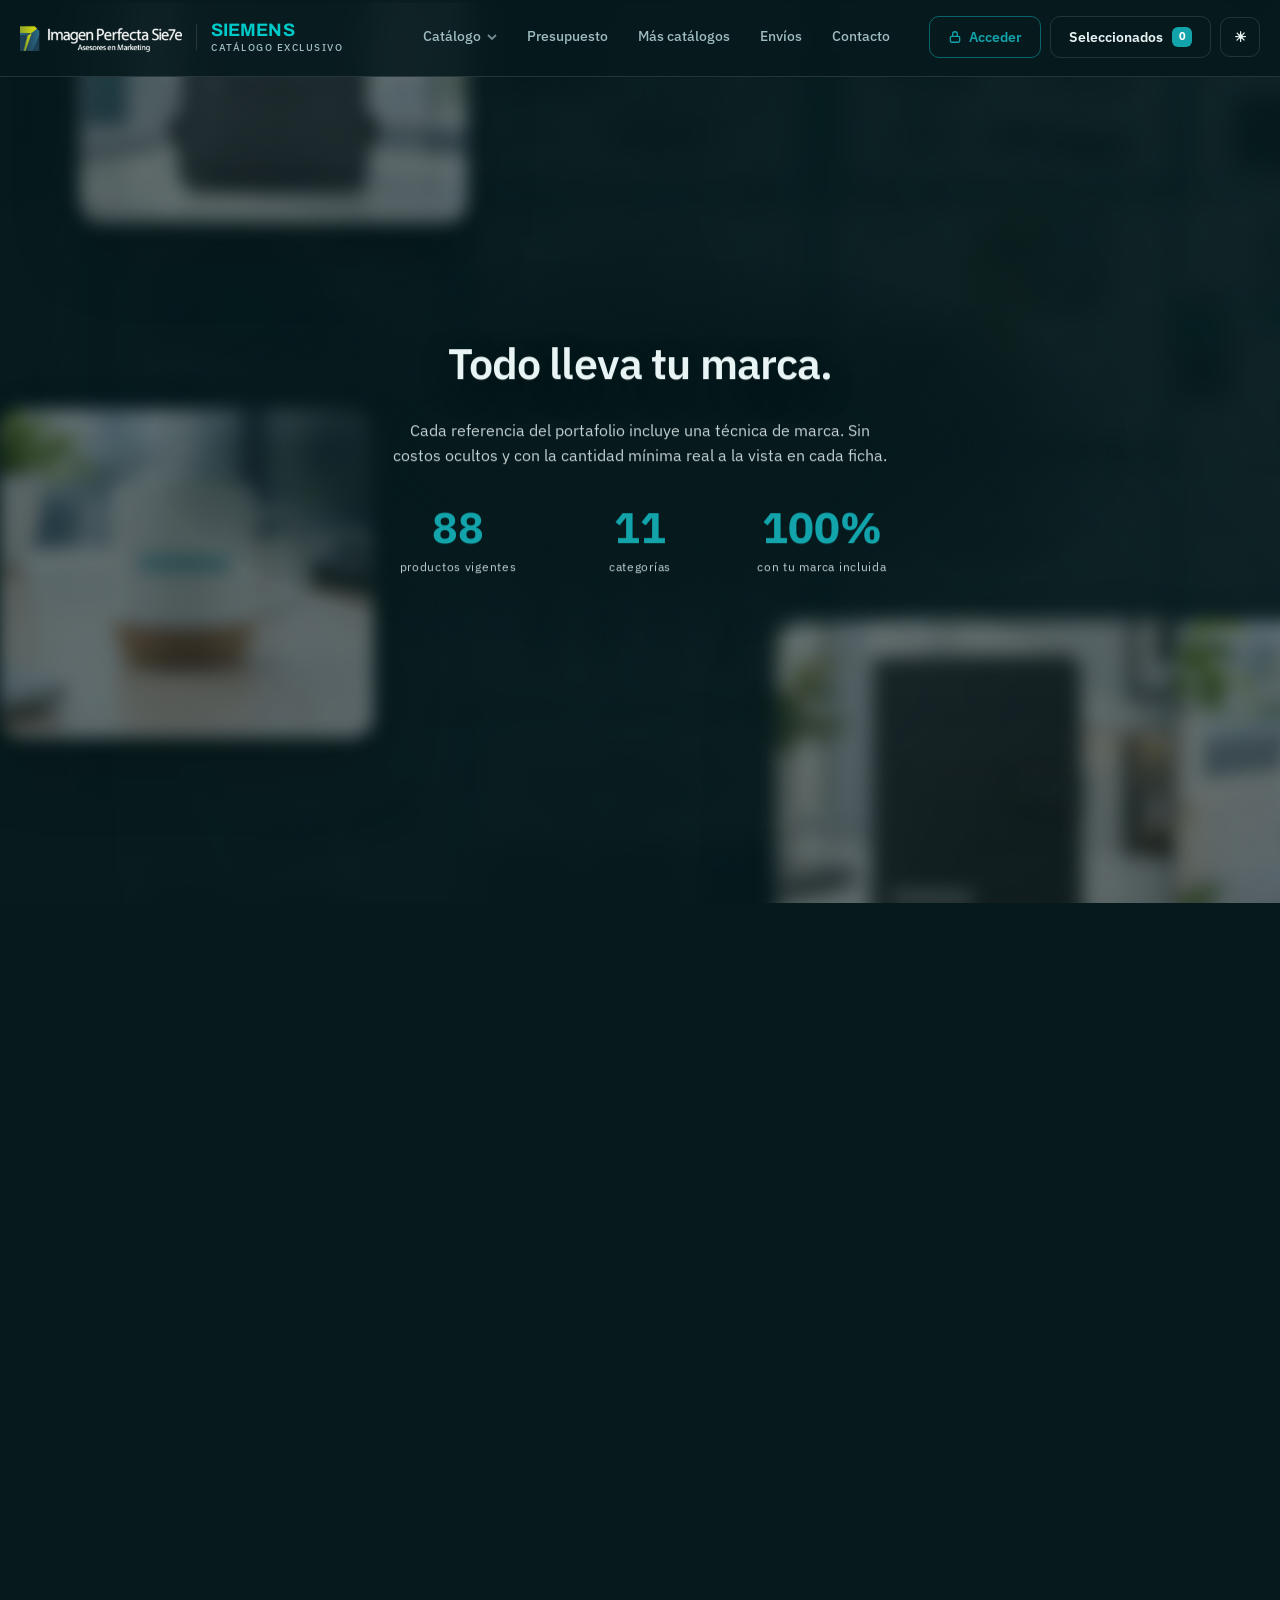
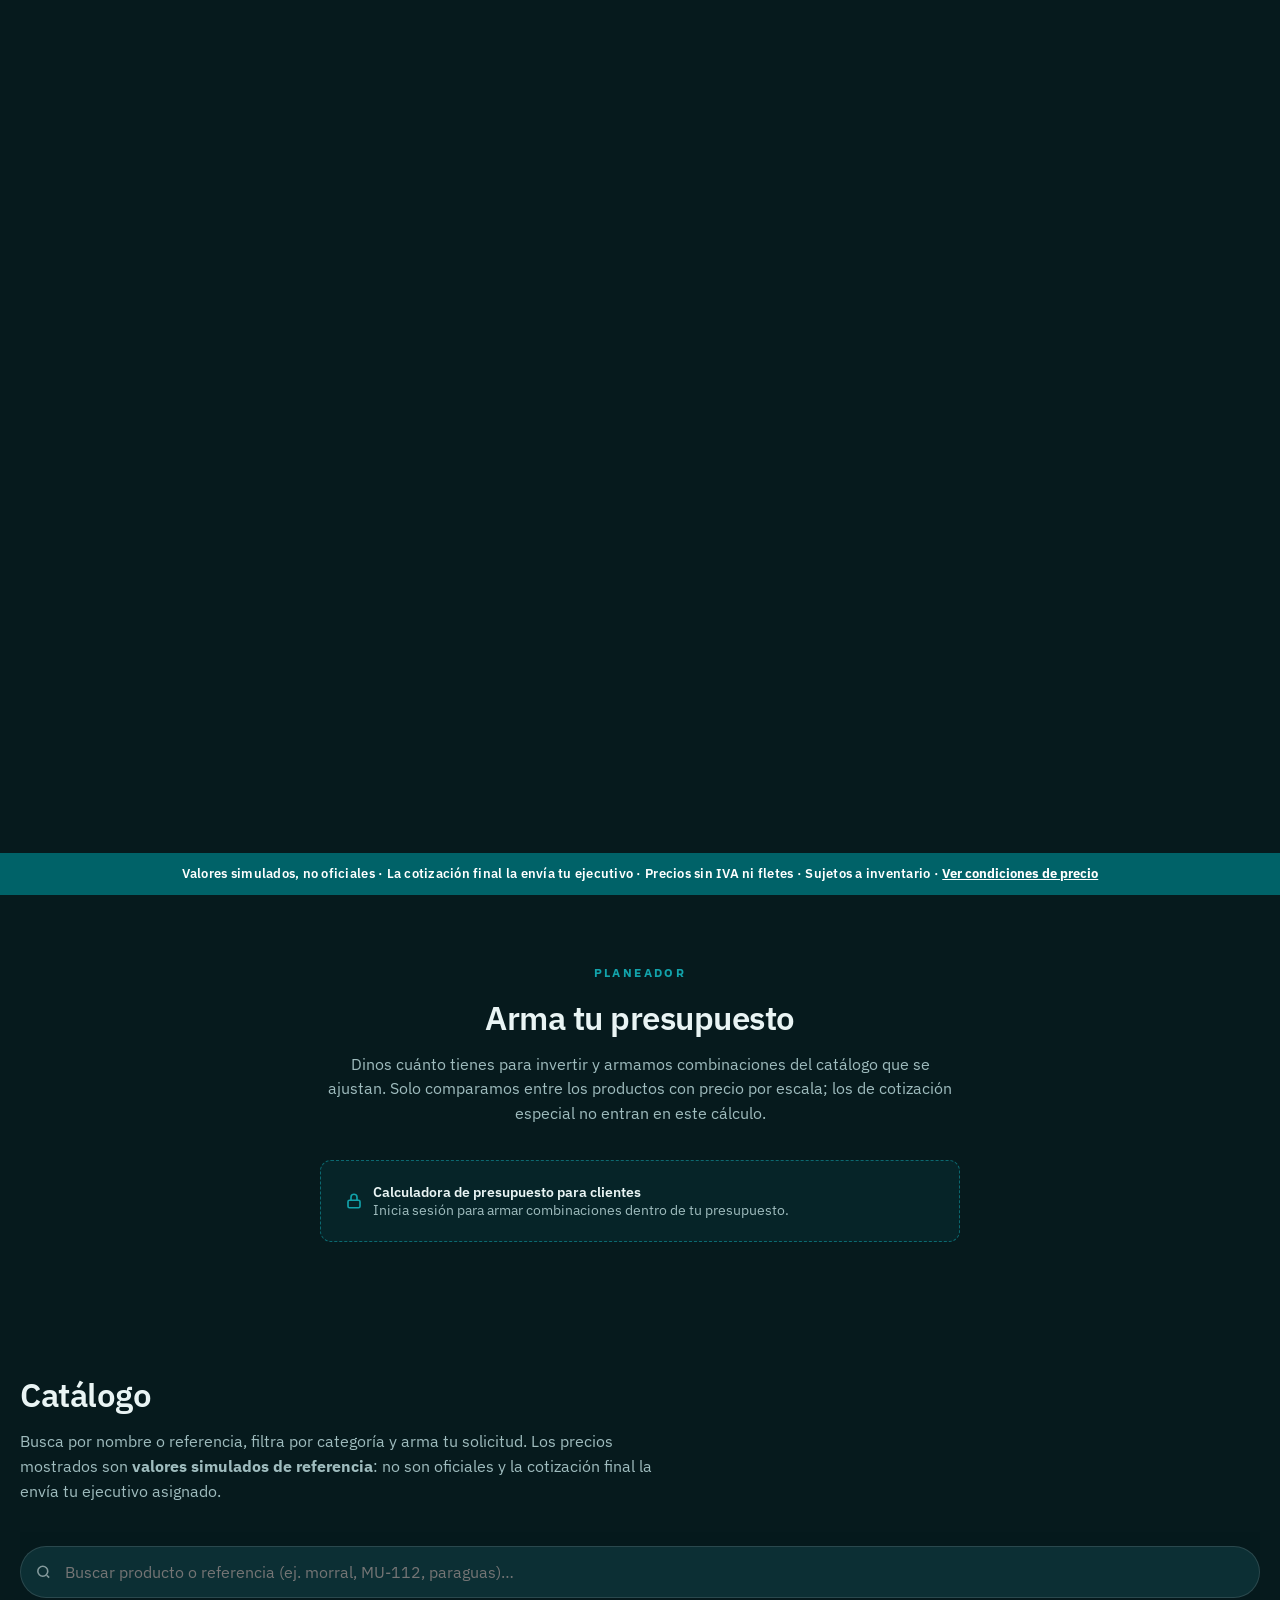
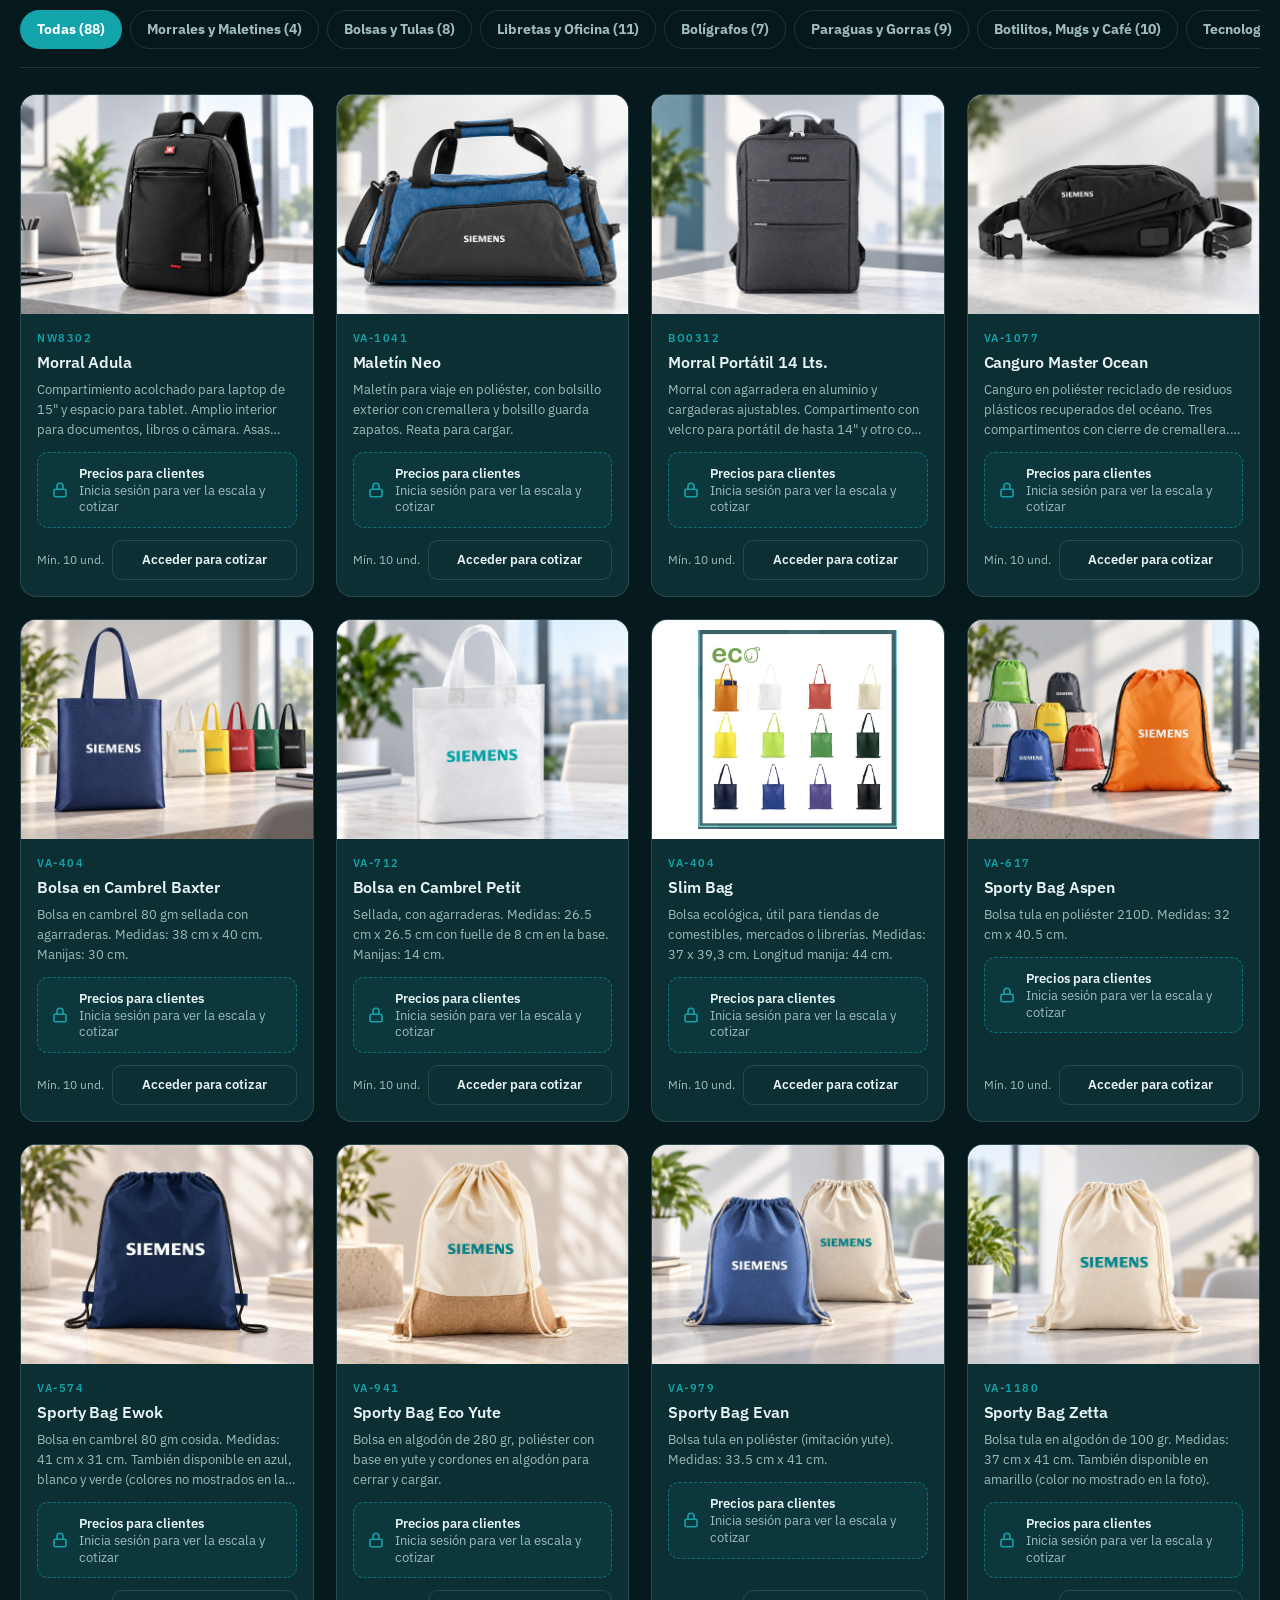
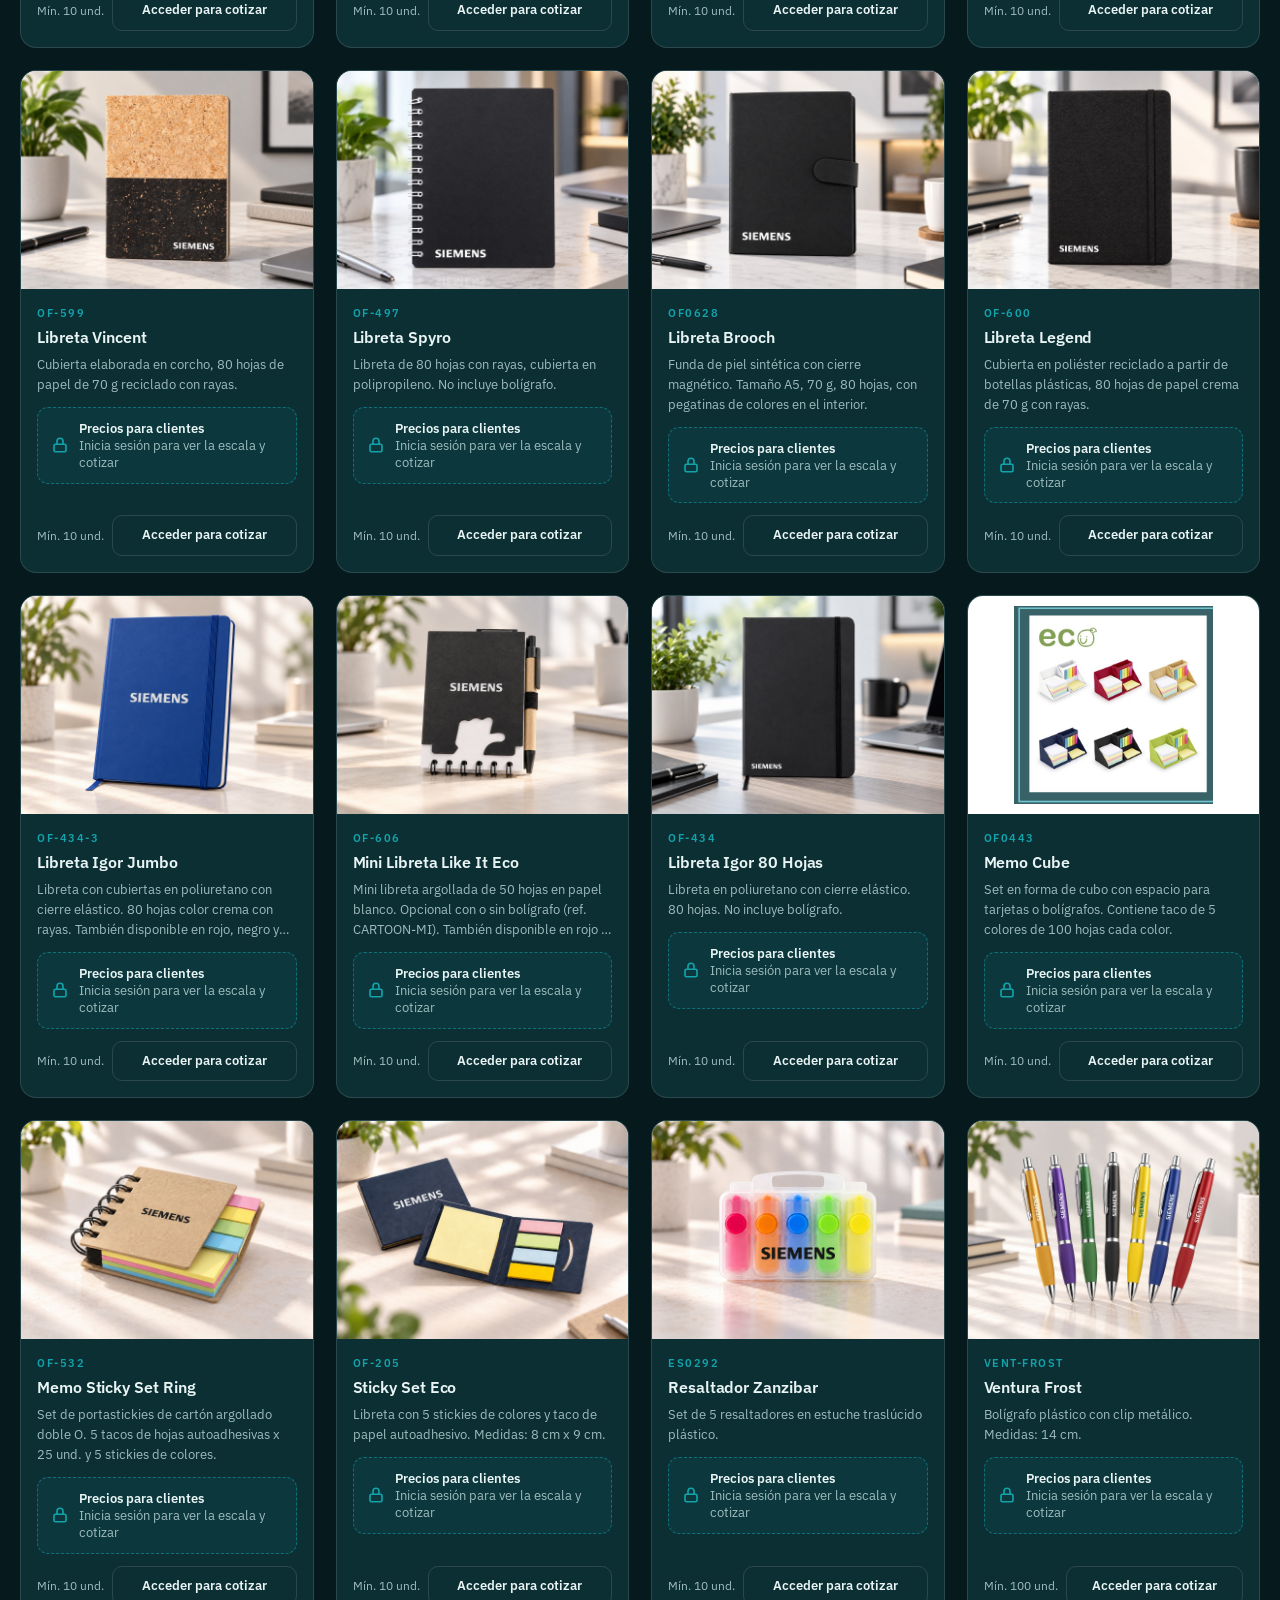
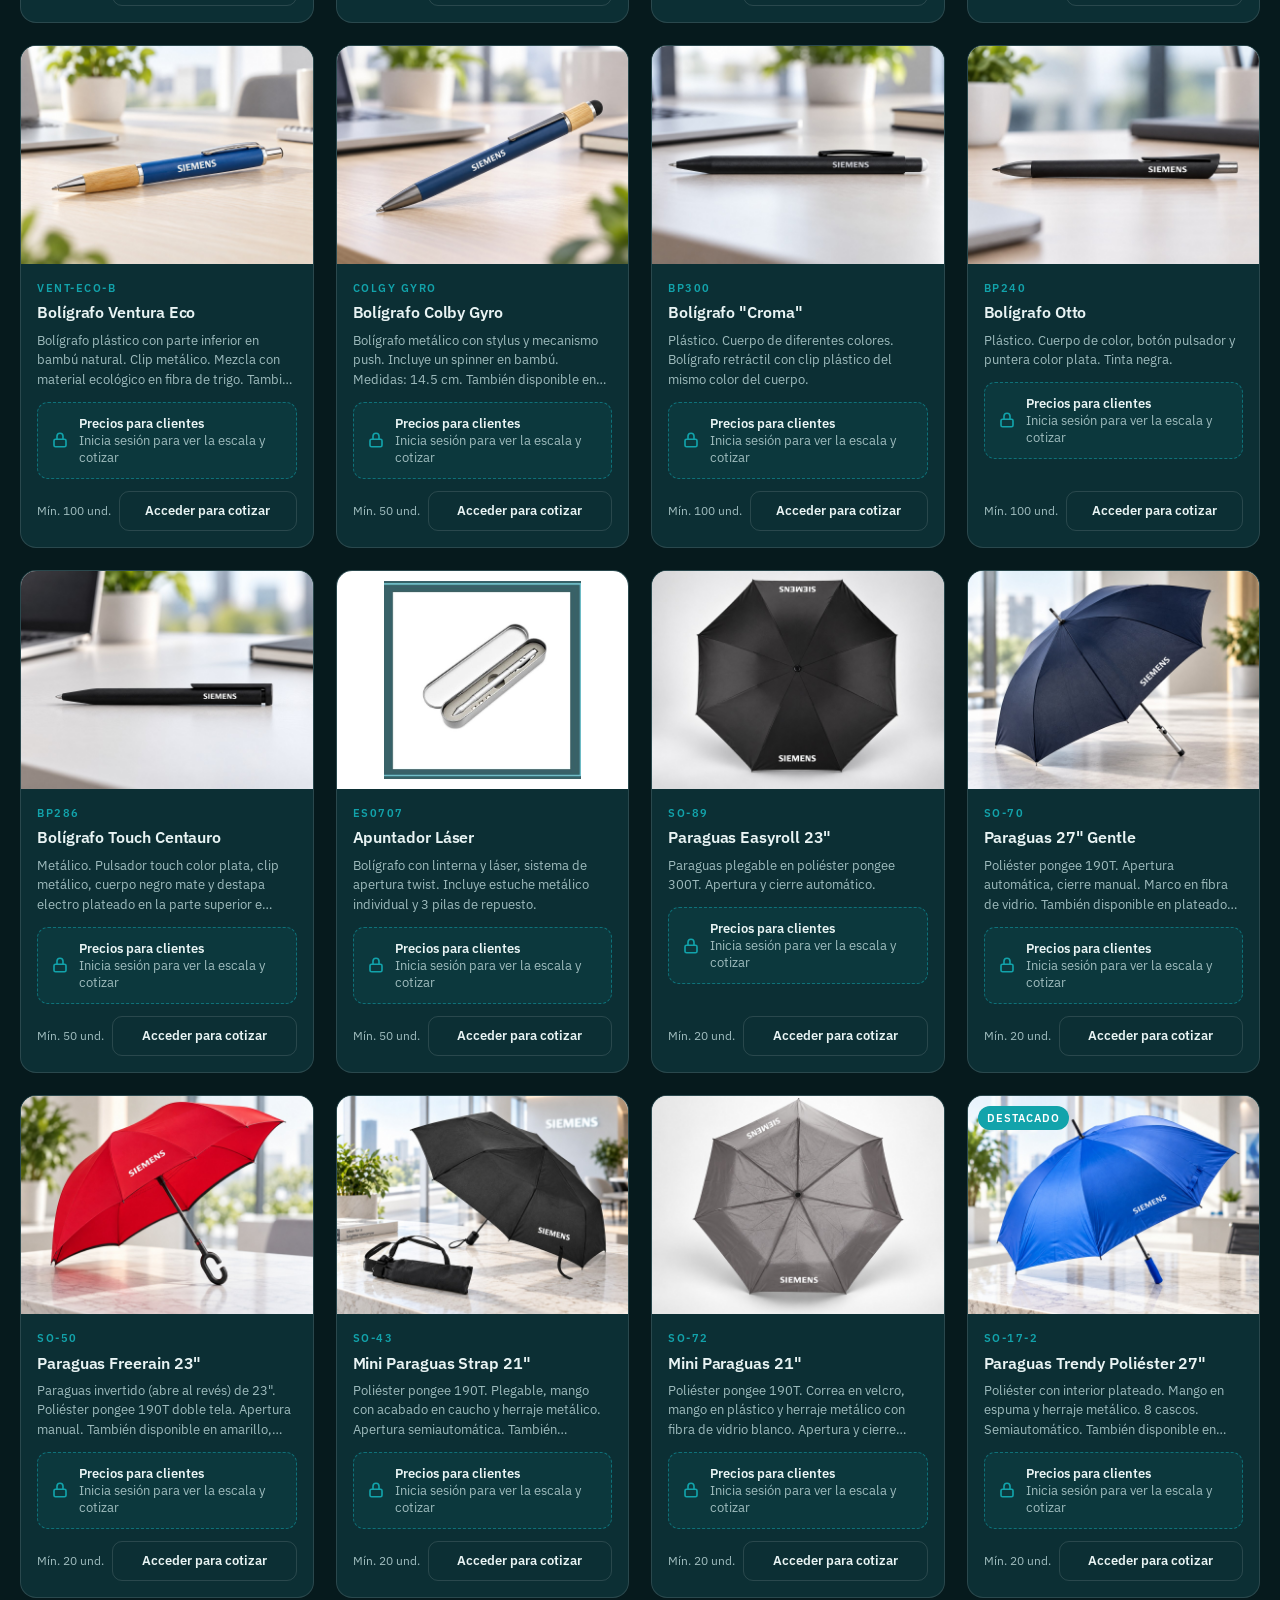
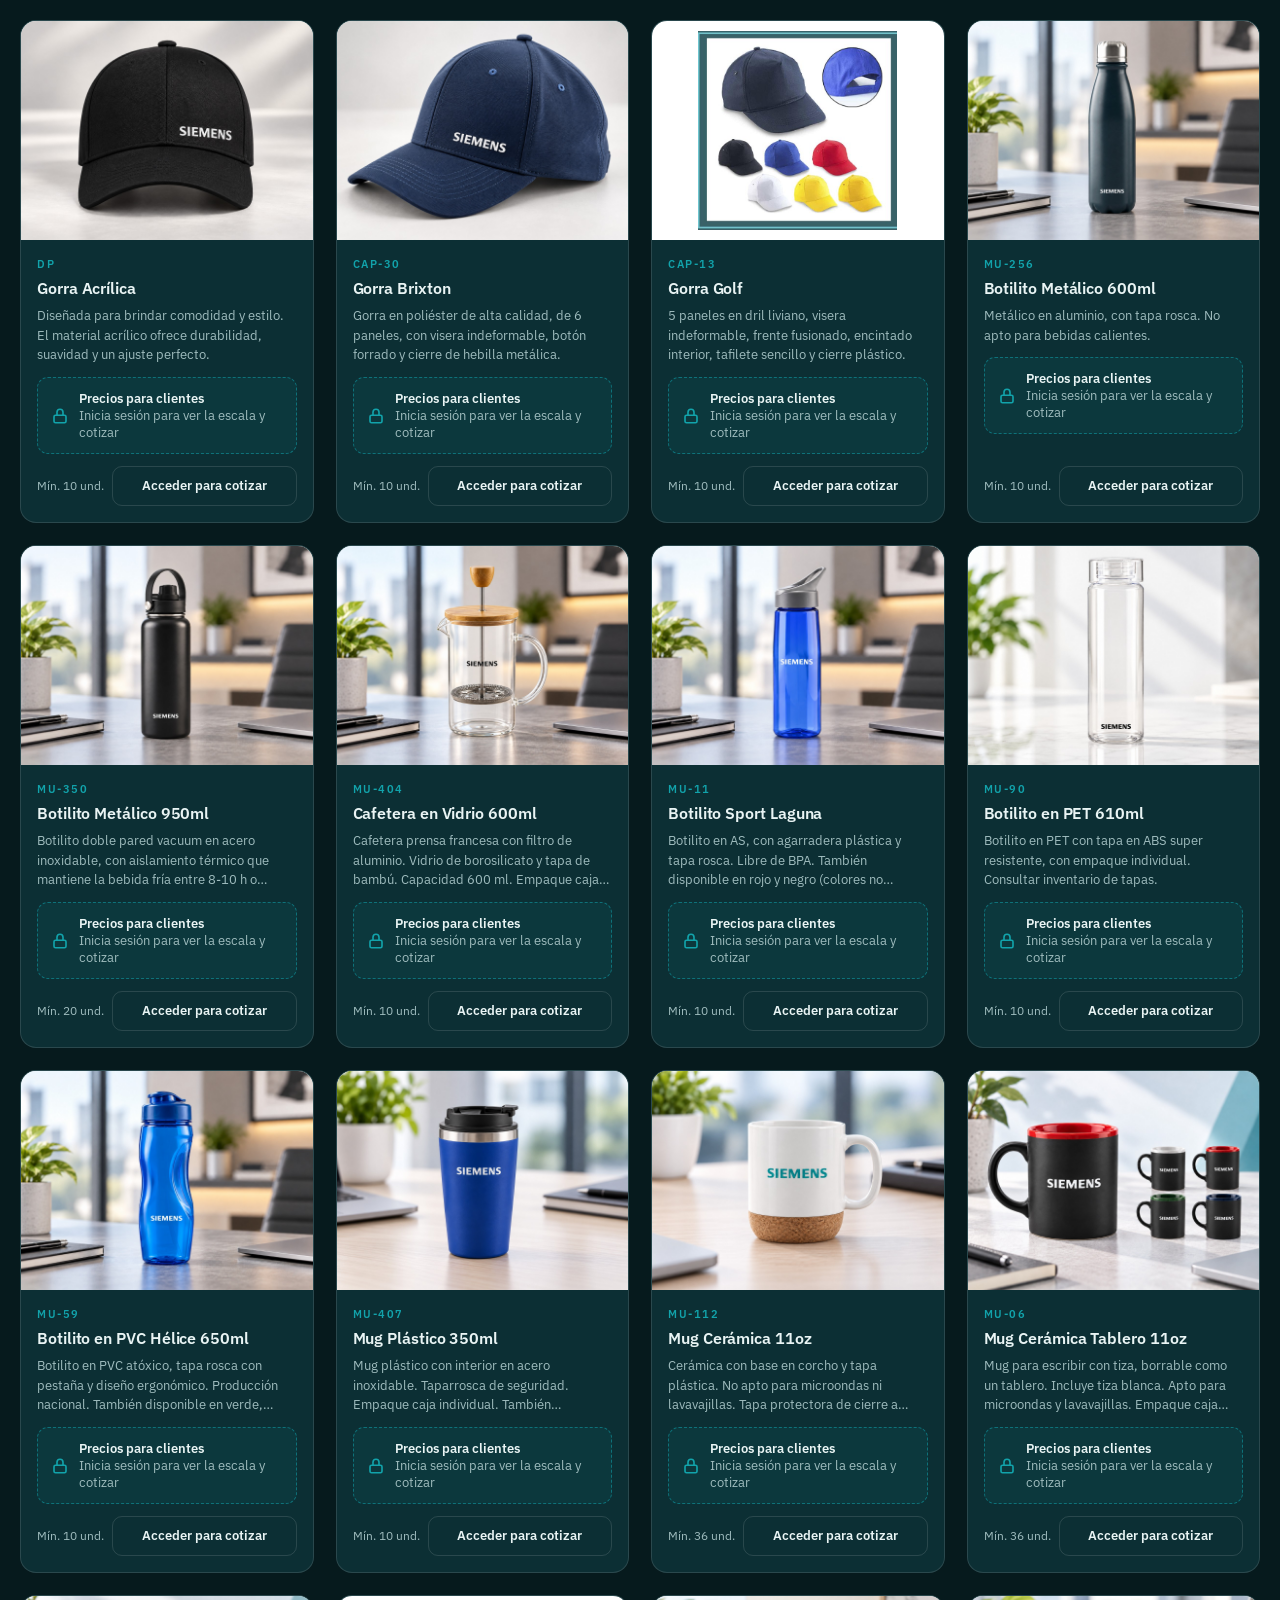
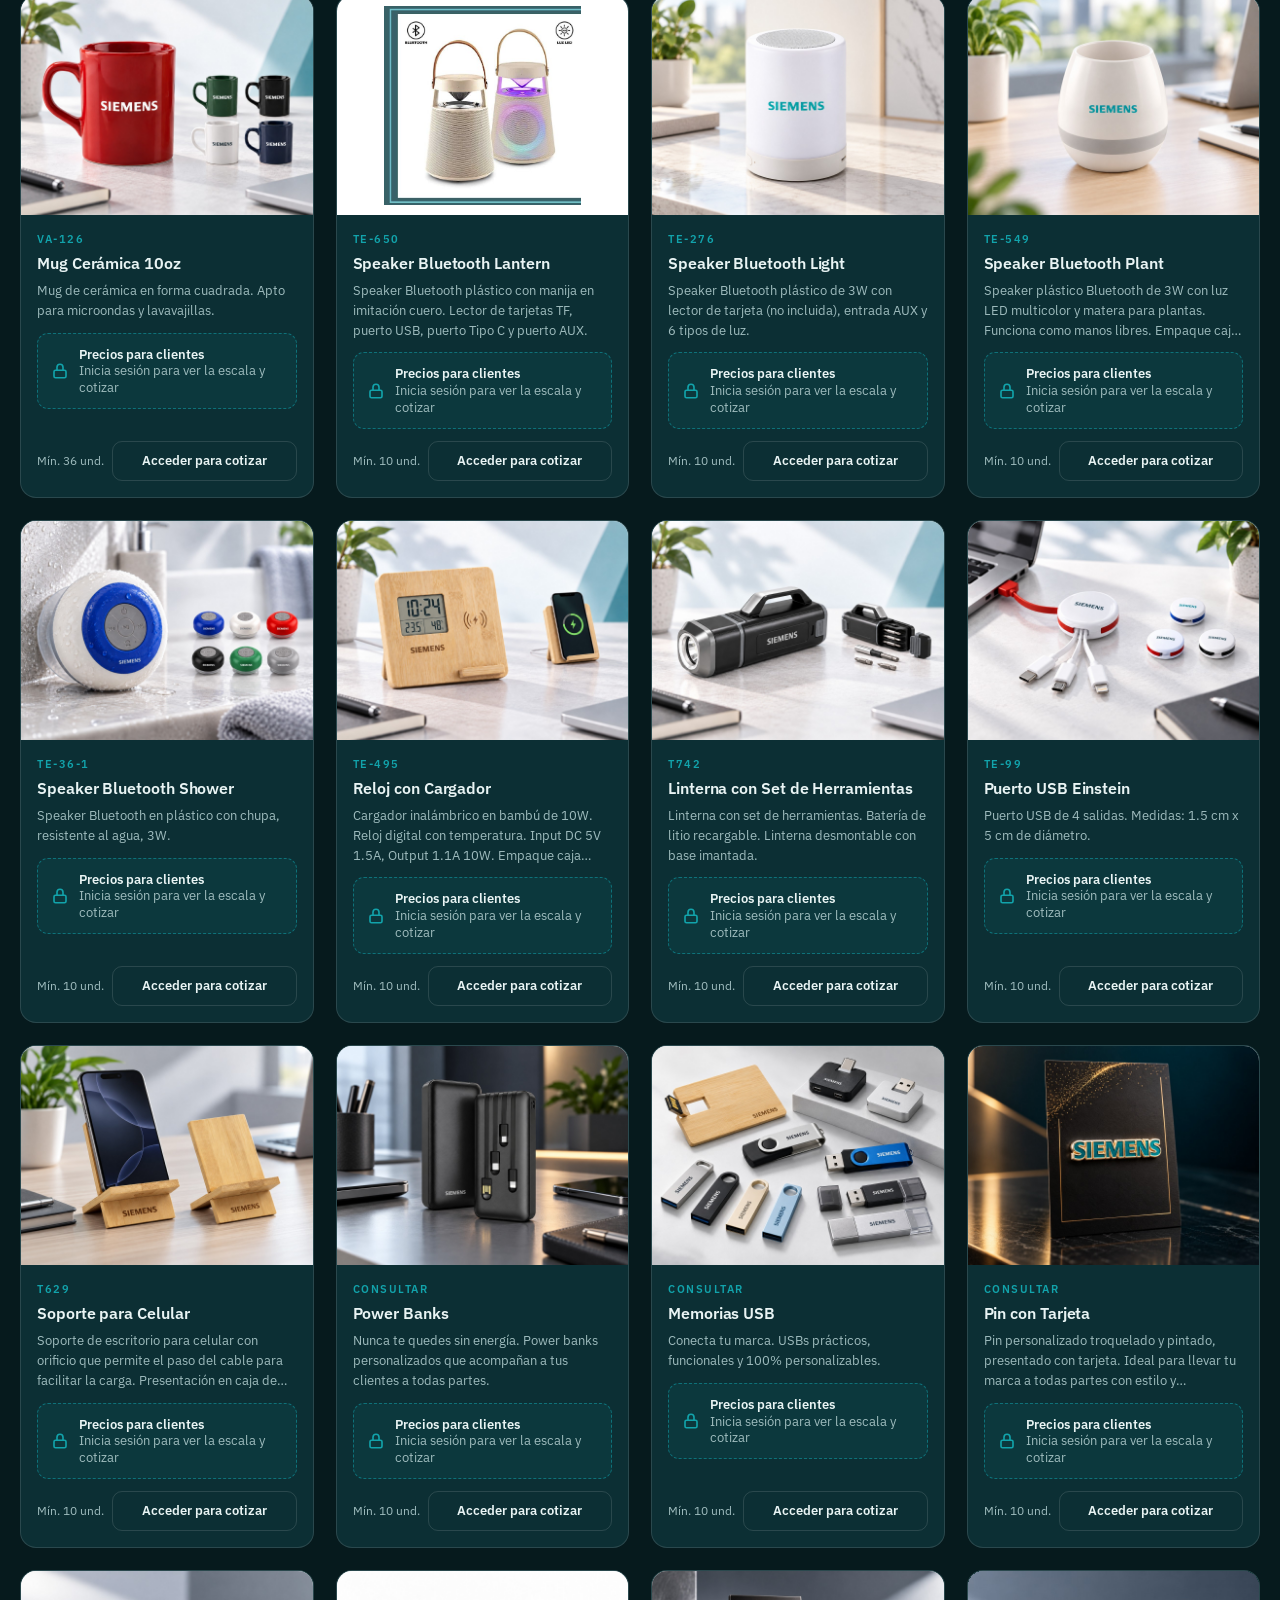
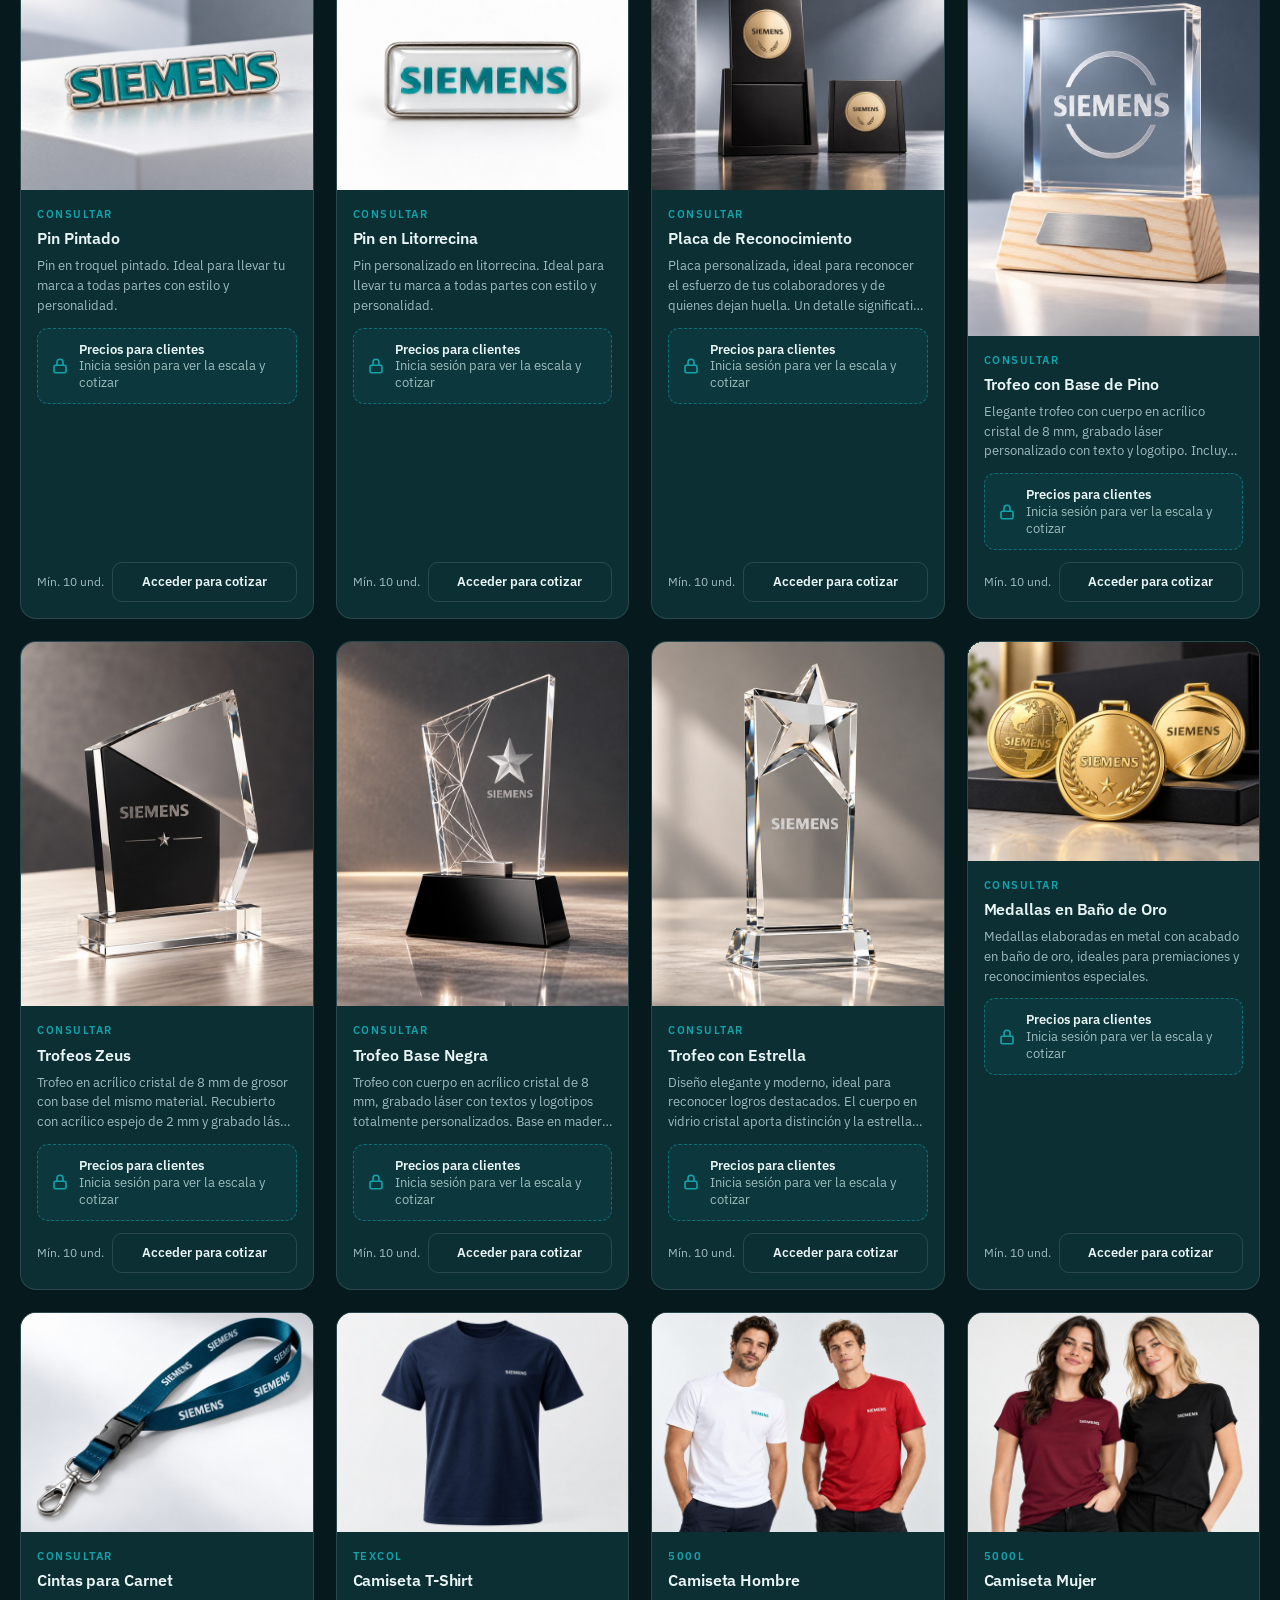
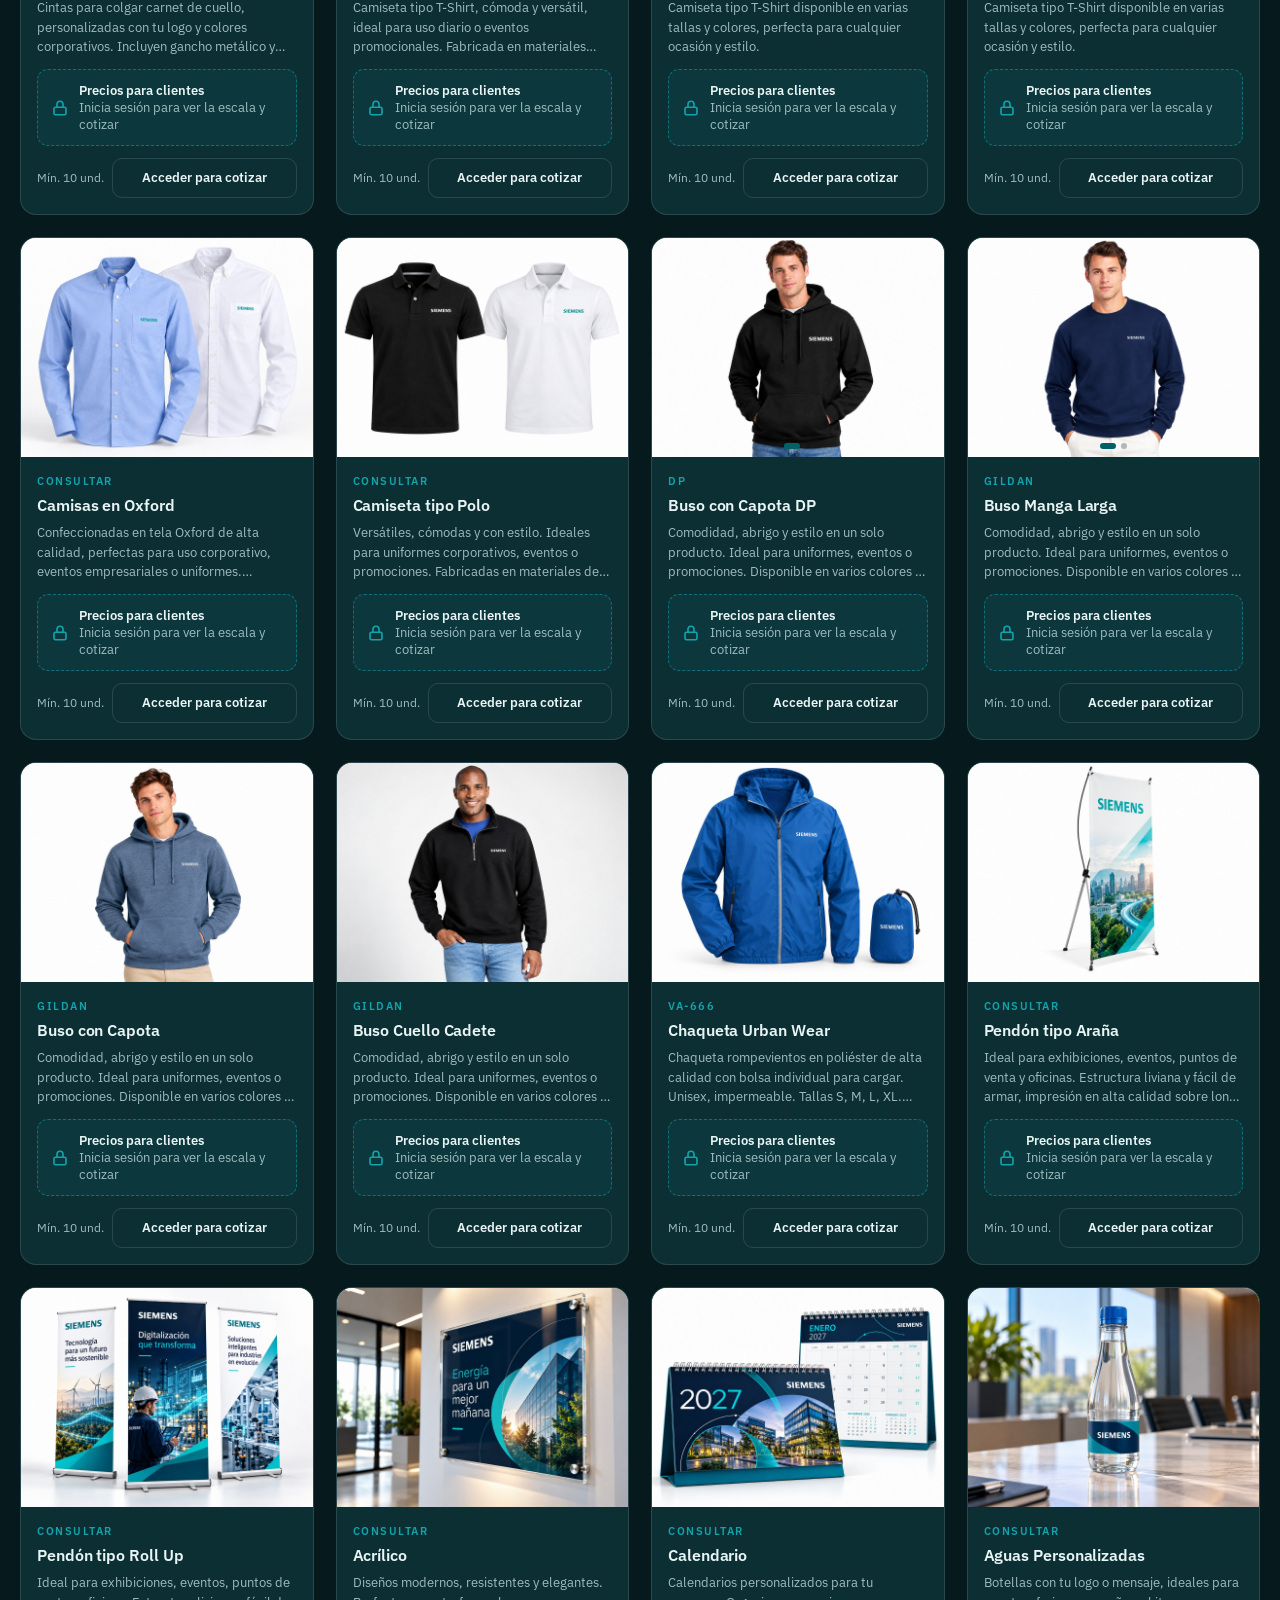
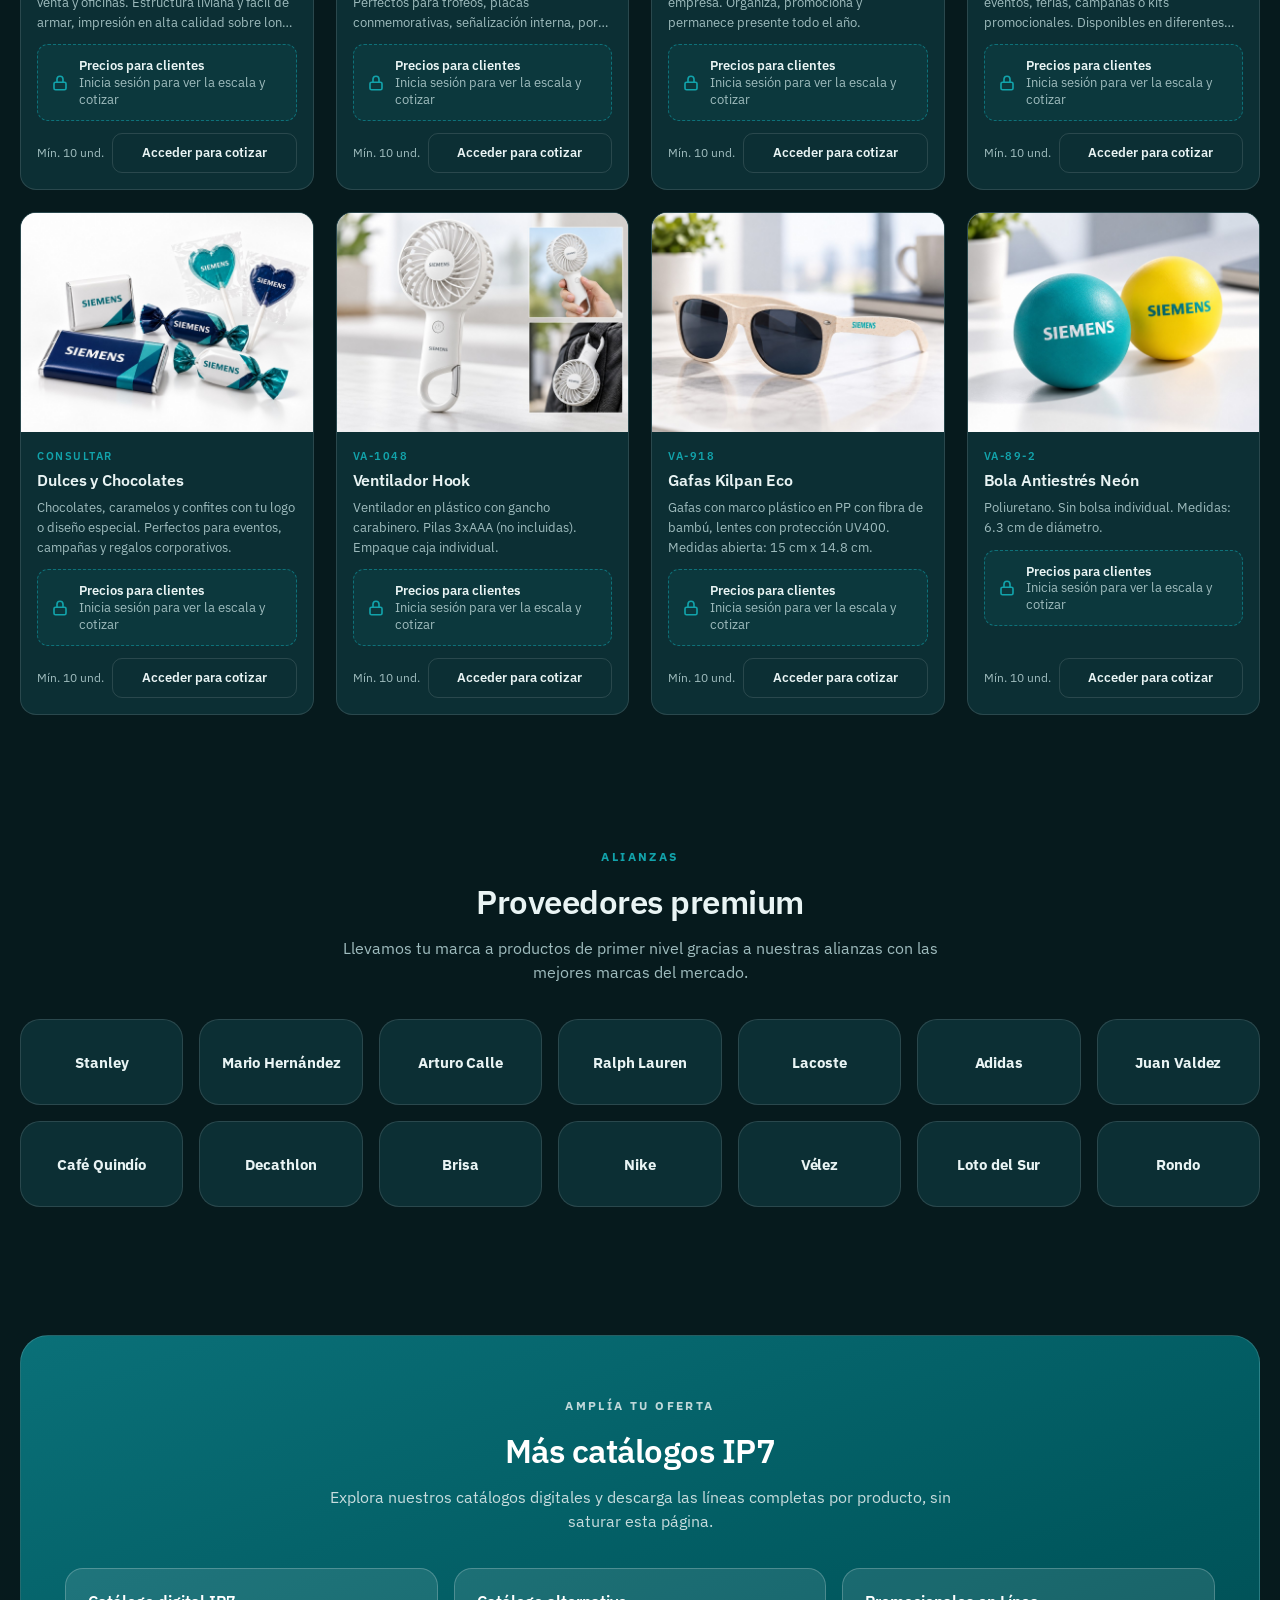
==== commit ac7d8706: "Add files via upload" ====
--- a/index.html
+++ b/index.html
@@ -716,6 +716,63 @@
 .ver-condiciones{background:none;border:0;padding:0;font:inherit;font-weight:700;color:#fff;text-decoration:underline;cursor:pointer}
 .nota-sim{margin:-6px 0 12px;font-size:11px;color:var(--texto-2);letter-spacing:.02em}
 
+/* ---------- Planeador de presupuesto ---------- */
+.bloqueo-grande{
+  display:flex;max-width:640px;margin:0 auto;padding:22px 24px;text-align:left;font-size:13.5px;
+}
+.caja-presupuesto{
+  max-width:640px;margin:0 auto;padding:clamp(22px,4vw,34px);
+  background:var(--panel);border:1px solid var(--borde);border-radius:var(--radio);
+}
+.opciones-tipo{display:grid;grid-template-columns:1fr 1fr;gap:12px}
+.opcion-radio{
+  display:flex;align-items:flex-start;gap:10px;padding:13px 14px;border-radius:12px;cursor:pointer;
+  border:1px solid var(--borde);background:var(--panel-2);transition:border-color .18s,background .18s;
+}
+.opcion-radio input{margin-top:3px;accent-color:var(--marca);flex:0 0 auto}
+.opcion-radio span{display:flex;flex-direction:column;gap:2px}
+.opcion-radio b{font-size:13.5px}
+.opcion-radio small{font-size:11.5px;color:var(--texto-2);line-height:1.35}
+.opcion-radio:hover{border-color:color-mix(in srgb,var(--marca) 45%,transparent)}
+.opcion-radio.activa{border-color:var(--marca);background:color-mix(in srgb,var(--marca) 10%,transparent)}
+.ayuda-presupuesto{margin:12px 0 0;font-size:11.5px;color:var(--texto-2);text-align:center}
+
+.resultado-presupuesto{margin-top:34px}
+.resultado-resumen{text-align:center;font-size:13.5px;color:var(--texto-2);margin:0 0 20px}
+.resultado-resumen b{color:var(--texto)}
+.mensaje-presupuesto{
+  max-width:640px;margin:0 auto;padding:18px 20px;border-radius:12px;text-align:center;
+  border:1px dashed var(--borde);color:var(--texto-2);font-size:13.5px;line-height:1.5;
+}
+.mensaje-presupuesto b{color:var(--texto)}
+
+.rejilla-opciones{display:grid;grid-template-columns:repeat(auto-fit,minmax(300px,1fr));gap:18px;align-items:start}
+.opcion-presupuesto{
+  background:var(--panel);border:1px solid var(--borde);border-radius:var(--radio);
+  padding:18px;display:flex;flex-direction:column;gap:14px;
+}
+.opcion-cab{display:flex;align-items:center;justify-content:space-between;gap:10px}
+.opcion-pct{
+  font-size:11px;font-weight:700;letter-spacing:.05em;text-transform:uppercase;color:var(--marca);
+  background:color-mix(in srgb,var(--marca) 14%,transparent);border-radius:999px;padding:5px 11px;
+}
+.opcion-total{font-size:19px;font-weight:700}
+.opcion-items{display:flex;flex-direction:column;gap:10px}
+.opcion-item{display:flex;align-items:center;gap:10px}
+.opcion-item img{width:44px;height:44px;border-radius:9px;object-fit:cover;background:#fff;flex:0 0 auto;border:1px solid var(--borde)}
+.opcion-item div{flex:1;min-width:0}
+.opcion-item b{display:block;font-size:13px;line-height:1.3;white-space:nowrap;overflow:hidden;text-overflow:ellipsis}
+.opcion-item small{font-size:11.5px;color:var(--texto-2)}
+.opcion-item > span{font-size:13px;font-weight:600;white-space:nowrap}
+.opcion-pie{display:flex;flex-direction:column;gap:10px;padding-top:12px;border-top:1px solid var(--borde)}
+.opcion-pie > span{font-size:11.5px;color:var(--texto-2)}
+.opcion-pie .btn{width:100%}
+
+@media (max-width:640px){
+  .opciones-tipo{grid-template-columns:1fr}
+  .bloqueo-grande{padding:18px}
+}
+
 </style>
 </head>
 <body>
@@ -752,6 +809,7 @@
         </div>
       </div>
 
+      <a class="menu-enlace" href="#presupuesto">Presupuesto</a>
       <a class="menu-enlace" href="#catalogos">Más catálogos</a>
       <a class="menu-enlace" href="#envios">Envíos</a>
       <a class="menu-enlace" href="#contacto">Contacto</a>
@@ -781,6 +839,7 @@
 <div class="cajon" id="cajon" hidden>
   <nav>
     <a href="#catalogo" data-cat="todas">Todo el catálogo</a>
+    <a href="#presupuesto">Arma tu presupuesto</a>
     <div class="cajon-cats" id="cajon-cats"></div>
     <a href="#alianzas">Alianzas</a>
     <a href="#catalogos">Más catálogos</a>
@@ -840,6 +899,60 @@
 <div class="aviso">
   Valores simulados, no oficiales · La cotización final la envía tu ejecutivo · Precios sin IVA ni fletes · Sujetos a inventario · <button type="button" class="ver-condiciones" id="ver-condiciones">Ver condiciones de precio</button>
 </div>
+
+<!-- ================= PRESUPUESTO ================= -->
+<section class="seccion" id="presupuesto">
+  <div class="contenedor">
+    <div class="encabezado-centro">
+      <span class="ojo">Planeador</span>
+      <h2>Arma tu presupuesto</h2>
+      <p class="sub">Dinos cuánto tienes para invertir y armamos combinaciones del catálogo que se ajustan.
+         Solo comparamos entre los productos con precio por escala; los de cotización especial no entran en este cálculo.</p>
+    </div>
+
+    <button type="button" class="bloqueo bloqueo-grande" id="bloqueo-presupuesto">
+      <svg width="18" height="18" viewBox="0 0 24 24" fill="none" stroke="currentColor" stroke-width="2.2" stroke-linecap="round" stroke-linejoin="round"><rect x="4" y="11" width="16" height="10" rx="2"/><path d="M8 11V7a4 4 0 0 1 8 0v4"/></svg>
+      <span><b>Calculadora de presupuesto para clientes</b><br>Inicia sesión para armar combinaciones dentro de tu presupuesto.</span>
+    </button>
+
+    <form class="caja-presupuesto" id="form-presupuesto" hidden>
+      <div class="fila-2">
+        <div class="campo">
+          <label for="pr-monto">¿Cuánto presupuesto tienes? (COP)</label>
+          <input id="pr-monto" type="number" min="1" step="1000" inputmode="numeric" placeholder="Ej. 2.000.000" required>
+        </div>
+        <div class="campo">
+          <label for="pr-cantidad">¿Cuántas unidades necesitas en total?</label>
+          <input id="pr-cantidad" type="number" min="1" step="1" inputmode="numeric" placeholder="Ej. 50" required>
+        </div>
+      </div>
+
+      <div class="campo">
+        <label>¿Qué tipo de compra prefieres?</label>
+        <div class="opciones-tipo" id="pr-tipo">
+          <label class="opcion-radio activa">
+            <input type="radio" name="pr-tipo" value="variado" checked>
+            <span><b>Producto variado</b><small>Mezclamos varias referencias para repartir tu presupuesto</small></span>
+          </label>
+          <label class="opcion-radio">
+            <input type="radio" name="pr-tipo" value="unico">
+            <span><b>Un solo producto</b><small>Todas las unidades del mismo artículo</small></span>
+          </label>
+        </div>
+      </div>
+
+      <div class="campo">
+        <label for="pr-categoria">Categoría (opcional)</label>
+        <select id="pr-categoria"></select>
+      </div>
+
+      <button type="submit" class="btn btn-marca ancho">Ver opciones</button>
+      <p class="ayuda-presupuesto">Valores simulados de referencia, sin IVA. Tu ejecutivo confirma la cotización final.</p>
+    </form>
+
+    <div class="resultado-presupuesto" id="resultado-presupuesto" hidden></div>
+  </div>
+</section>
 
 <!-- ================= CATÁLOGO ================= -->
 <section class="seccion" id="catalogo">
@@ -1970,6 +2083,9 @@
     document.documentElement.classList.toggle('con-sesion', sesion);
     $('#txt-login').textContent = sesion ? 'Cerrar sesión' : 'Acceder';
     $('#cajon-login').textContent = sesion ? 'Cerrar sesión' : 'Acceder';
+    $('#bloqueo-presupuesto').hidden = sesion;
+    $('#form-presupuesto').hidden = !sesion;
+    if (!sesion) $('#resultado-presupuesto').hidden = true;
   }
   function alternarSesion() {
     if (!sesion) { abrirAcceso(); return; }
@@ -2007,6 +2123,178 @@
     </${c.url ? 'a' : 'button'}>`).join('');
   $('#catalogos-pdf').addEventListener('click', e => {
     if (e.target.closest('button.cat-pdf')) abrirModal('#modal-asesor', true);
+  });
+
+  /* --------------------------------------------------- planeador de presupuesto */
+  let opcionesPresupuesto = [];
+
+  $('#bloqueo-presupuesto').addEventListener('click', abrirAcceso);
+
+  $('#pr-categoria').innerHTML = '<option value="todas">Todas las categorías</option>' +
+    CONFIG.categorias.map(c => `<option value="${c.id}">${c.nombre}</option>`).join('');
+
+  $$('#pr-tipo input').forEach(r => r.addEventListener('change', () => {
+    $$('.opcion-radio', $('#pr-tipo')).forEach(l => l.classList.toggle('activa', l.querySelector('input').checked));
+  }));
+
+  function elegiblesPresupuesto(categoria) {
+    return PRODUCTOS.filter(p => p.escalas && p.escalas.length && (categoria === 'todas' || p.cat === categoria));
+  }
+
+  /* la opción más barata posible, para sugerirla cuando nada entra en el presupuesto */
+  function opcionMasBarata(elegibles, cantidad) {
+    let mejor = null;
+    for (const p of elegibles) {
+      const cant = Math.max(cantidad, minimoDe(p));
+      const precioU = precioPara(p, cant);
+      if (precioU === null) continue;
+      const total = precioU * cant;
+      if (!mejor || total < mejor.total) mejor = { p, cant, total };
+    }
+    return mejor;
+  }
+
+  function opcionesUnProducto(monto, cantidad, categoria) {
+    const elegibles = elegiblesPresupuesto(categoria);
+    const opciones = [];
+    for (const p of elegibles) {
+      const min = minimoDe(p);
+      const cant = Math.max(cantidad, min);
+      const precioU = precioPara(p, cant);
+      if (precioU === null) continue;
+      const total = precioU * cant;
+      if (total > monto) continue;
+      opciones.push({ items: [{ p, cant, precioU, subtotal: total }], total, ajustada: cant !== cantidad });
+    }
+    opciones.sort((a, b) => b.total - a.total);
+    return opciones.slice(0, 6);
+  }
+
+  /* variado: prueba combinaciones al azar de 2 a 4 productos, reparte la cantidad
+     entre ellos (respetando el mínimo de cada uno) y se queda con las que caben
+     en el presupuesto y mejor lo aprovechan. No es una optimización exacta, pero
+     con unos cientos de intentos encuentra combinaciones razonables al instante. */
+  function opcionesVariadas(monto, cantidad, categoria) {
+    const elegibles = elegiblesPresupuesto(categoria);
+    if (elegibles.length < 2) return [];
+    const vistas = new Set();
+    const combos = [];
+
+    for (let intento = 0; intento < 500; intento++) {
+      const k = Math.min(elegibles.length, 2 + Math.floor(Math.random() * 3));
+      const idx = new Set();
+      while (idx.size < k) idx.add(Math.floor(Math.random() * elegibles.length));
+      const grupo = [...idx].map(i => elegibles[i]);
+      const clave = grupo.map(p => p.id).sort().join('|');
+      if (vistas.has(clave)) continue;
+      vistas.add(clave);
+
+      const mins = grupo.map(minimoDe);
+      if (mins.reduce((a, b) => a + b, 0) > cantidad) continue;
+
+      const base = Math.floor(cantidad / k);
+      const cantidades = grupo.map((_, j) => Math.max(base, mins[j]));
+      const sobra = cantidad - cantidades.reduce((a, b) => a + b, 0);
+      if (sobra > 0) cantidades[0] += sobra;
+
+      const items = grupo.map((p, j) => {
+        const cant = cantidades[j], precioU = precioPara(p, cant);
+        return { p, cant, precioU, subtotal: precioU === null ? null : precioU * cant };
+      });
+      if (items.some(it => it.precioU === null)) continue;
+
+      const total = items.reduce((a, it) => a + it.subtotal, 0);
+      if (total > monto) continue;
+      const unidades = items.reduce((a, it) => a + it.cant, 0);
+      combos.push({ items, total, ajustada: unidades !== cantidad });
+    }
+    combos.sort((a, b) => b.total - a.total);
+    return combos.slice(0, 6);
+  }
+
+  function renderOpcionPresupuesto(op, i, monto) {
+    const unidades = op.items.reduce((a, it) => a + it.cant, 0);
+    const pct = Math.min(100, Math.round((op.total / monto) * 100));
+    return `
+    <article class="opcion-presupuesto">
+      <div class="opcion-cab">
+        <span class="opcion-pct">${pct}% del presupuesto</span>
+        <span class="opcion-total">${cop(op.total)}</span>
+      </div>
+      <div class="opcion-items">
+        ${op.items.map(it => `
+          <div class="opcion-item">
+            <img src="img/${it.p.fotos[0]}" alt="">
+            <div><b>${it.p.nombre}</b><small>${it.p.ref} · ${it.cant} und. · ${cop(it.precioU)} c/u</small></div>
+            <span>${cop(it.subtotal)}</span>
+          </div>`).join('')}
+      </div>
+      <div class="opcion-pie">
+        <span>${unidades} unidades en total${op.ajustada ? ' · ajustado por mínimos de compra' : ''}</span>
+        <button type="button" class="btn btn-marca opcion-agregar" data-i="${i}">Agregar esta opción al carrito</button>
+      </div>
+    </article>`;
+  }
+
+  function pintarPresupuesto(monto, cantidad, tipo, categoria) {
+    const elegibles = elegiblesPresupuesto(categoria);
+    const nombreCat = categoria === 'todas' ? '' : ' en ' + (CONFIG.categorias.find(c => c.id === categoria) || {}).nombre;
+    const cont = $('#resultado-presupuesto');
+    cont.hidden = false;
+
+    if (!elegibles.length) {
+      opcionesPresupuesto = [];
+      cont.innerHTML = `<div class="mensaje-presupuesto">No hay productos con precio por escala${nombreCat}.
+        Prueba con <b>todas las categorías</b>.</div>`;
+      return;
+    }
+
+    opcionesPresupuesto = tipo === 'unico'
+      ? opcionesUnProducto(monto, cantidad, categoria)
+      : opcionesVariadas(monto, cantidad, categoria);
+
+    if (!opcionesPresupuesto.length) {
+      const barata = opcionMasBarata(elegibles, cantidad);
+      const sugerencia = barata
+        ? `La opción más económica${nombreCat} es <b>${barata.p.nombre}</b>: ${barata.cant} und. por <b>${cop(barata.total)}</b>.
+           Ajusta el presupuesto, baja la cantidad${tipo === 'variado' ? ', o prueba con "Un solo producto"' : ''}.`
+        : `No encontramos una combinación que alcance con ese presupuesto y esa cantidad${nombreCat}.`;
+      cont.innerHTML = `<div class="mensaje-presupuesto">Con ese presupuesto no alcanza. ${sugerencia}</div>`;
+      return;
+    }
+
+    cont.innerHTML =
+      `<p class="resultado-resumen">Mostrando <b>${opcionesPresupuesto.length}</b> opción(es)
+         ${tipo === 'unico' ? 'de un solo producto' : 'variadas'} para <b>${cop(monto)}</b>
+         y <b>${cantidad}</b> unidades${nombreCat}.</p>
+       <div class="rejilla-opciones">${opcionesPresupuesto.map((op, i) => renderOpcionPresupuesto(op, i, monto)).join('')}</div>`;
+  }
+
+  $('#form-presupuesto').addEventListener('submit', e => {
+    e.preventDefault();
+    const monto = parseInt($('#pr-monto').value, 10);
+    const cantidad = parseInt($('#pr-cantidad').value, 10);
+    const tipo = $('input[name="pr-tipo"]:checked').value;
+    const categoria = $('#pr-categoria').value;
+    if (!monto || monto <= 0 || !cantidad || cantidad <= 0) {
+      brindis('Completa el presupuesto y la cantidad');
+      return;
+    }
+    pintarPresupuesto(monto, cantidad, tipo, categoria);
+    $('#resultado-presupuesto').scrollIntoView({ behavior: 'smooth', block: 'start' });
+  });
+
+  $('#resultado-presupuesto').addEventListener('click', e => {
+    const b = e.target.closest('.opcion-agregar');
+    if (!b || !sesion) return;
+    const op = opcionesPresupuesto[+b.dataset.i];
+    if (!op) return;
+    op.items.forEach(it => {
+      const existente = carrito.find(l => l.id === it.p.id);
+      if (existente) existente.cant += it.cant; else carrito.push({ id: it.p.id, cant: it.cant });
+    });
+    guardar(); refrescarCarrito();
+    brindis('Opción agregada: ' + op.items.length + ' producto(s)');
   });
 
   /* --------------------------------------------------------- arranque */
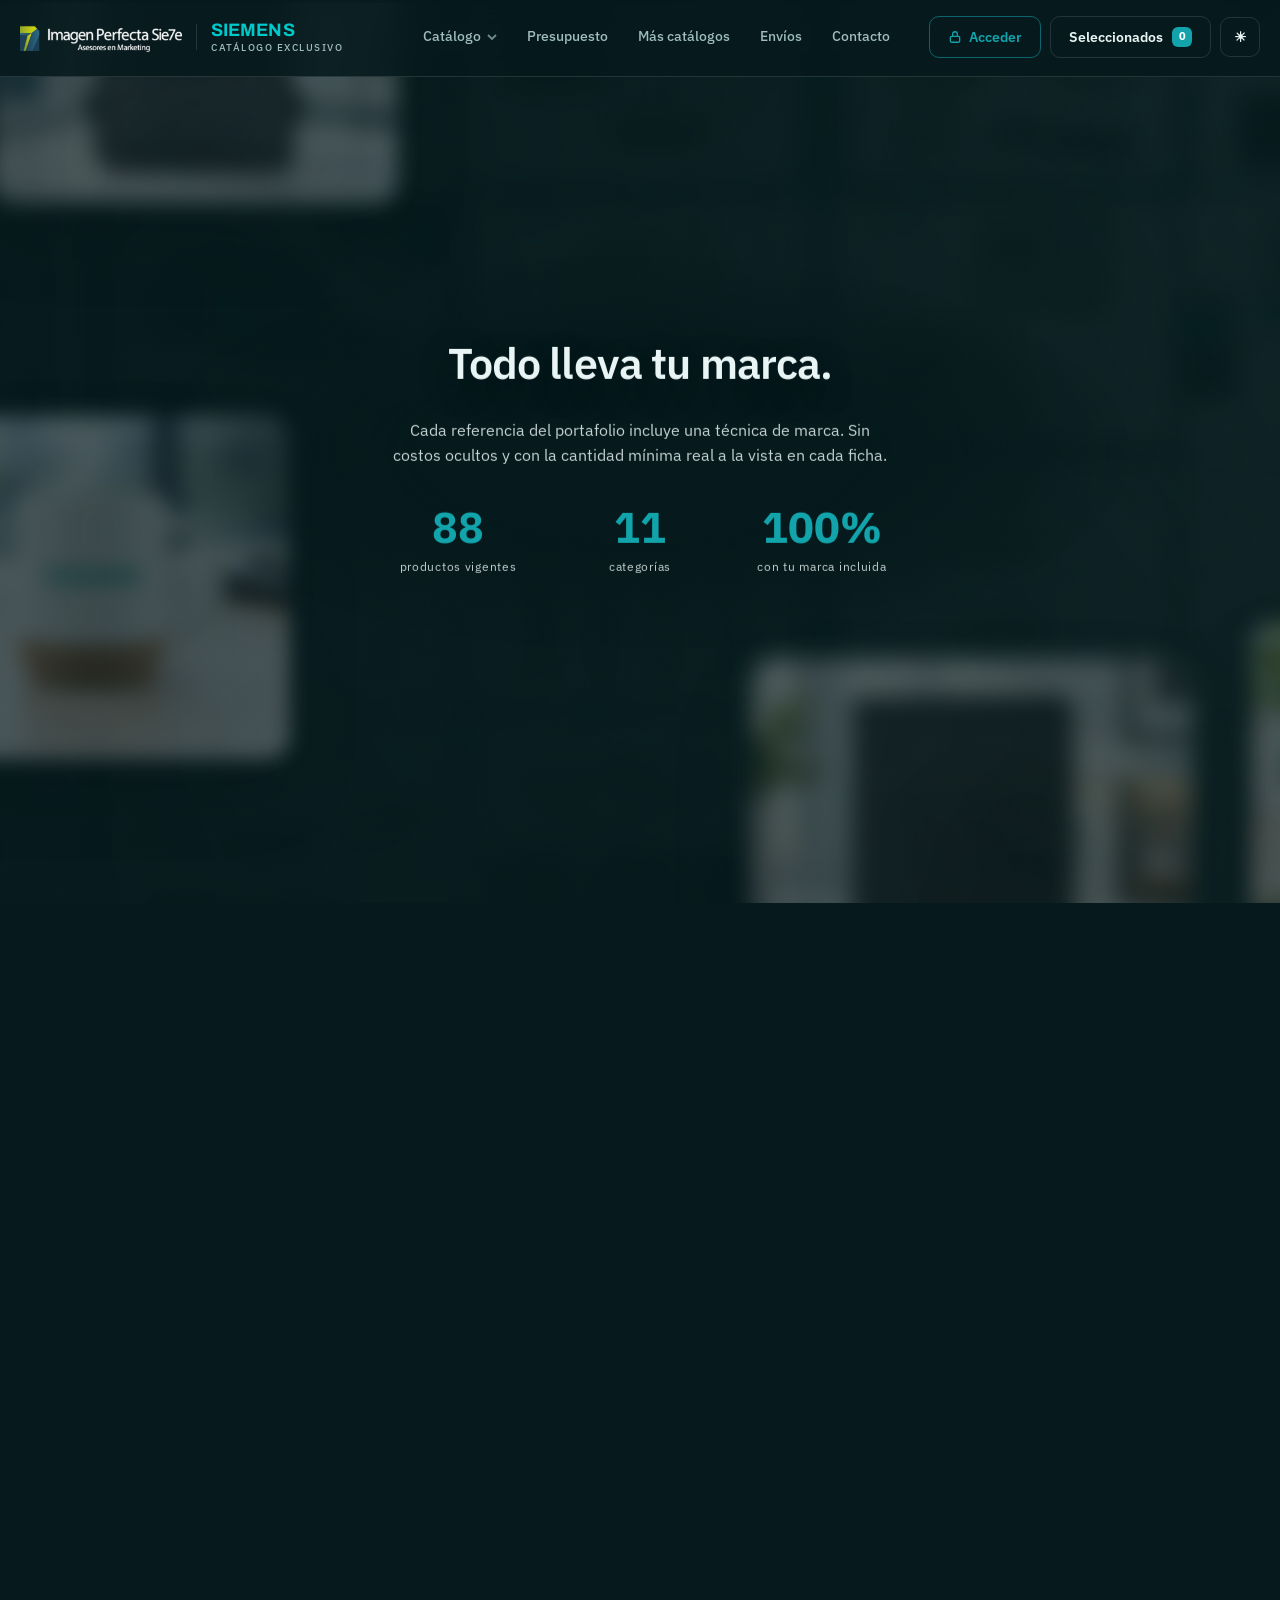
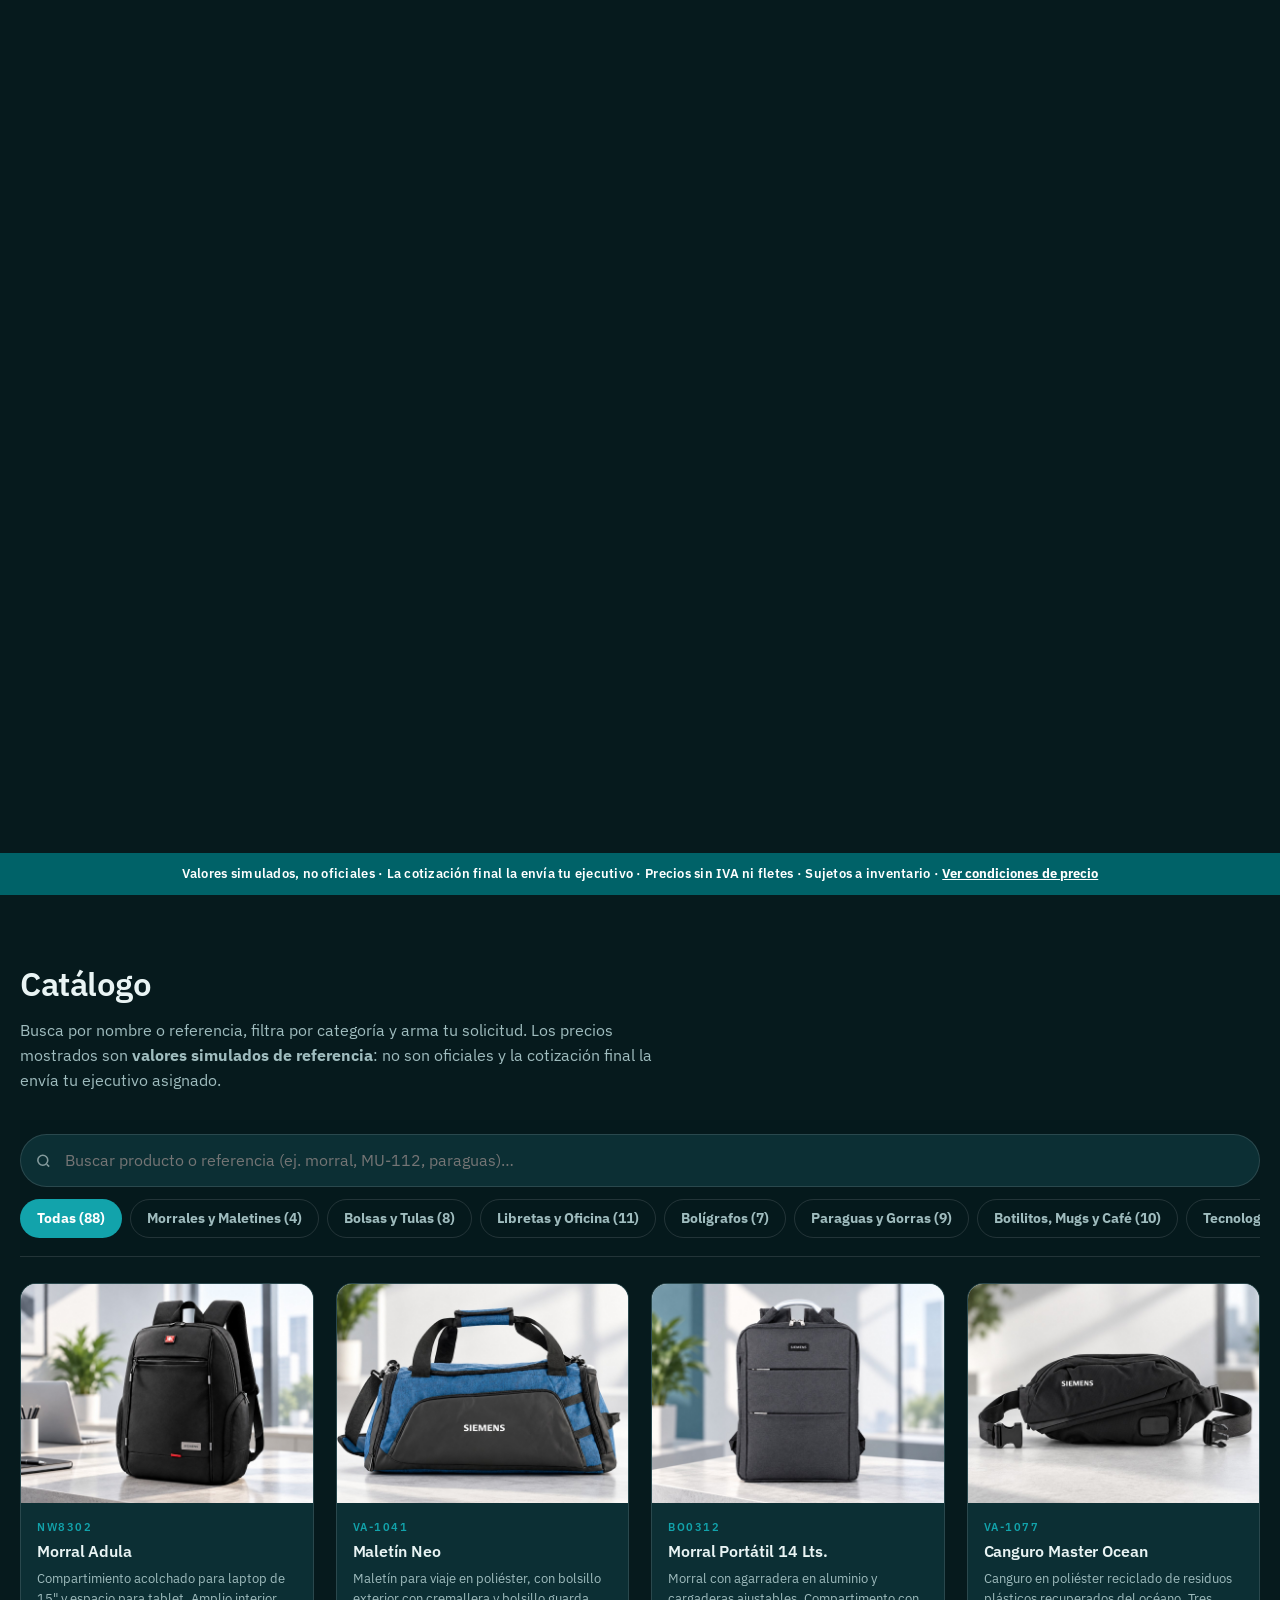
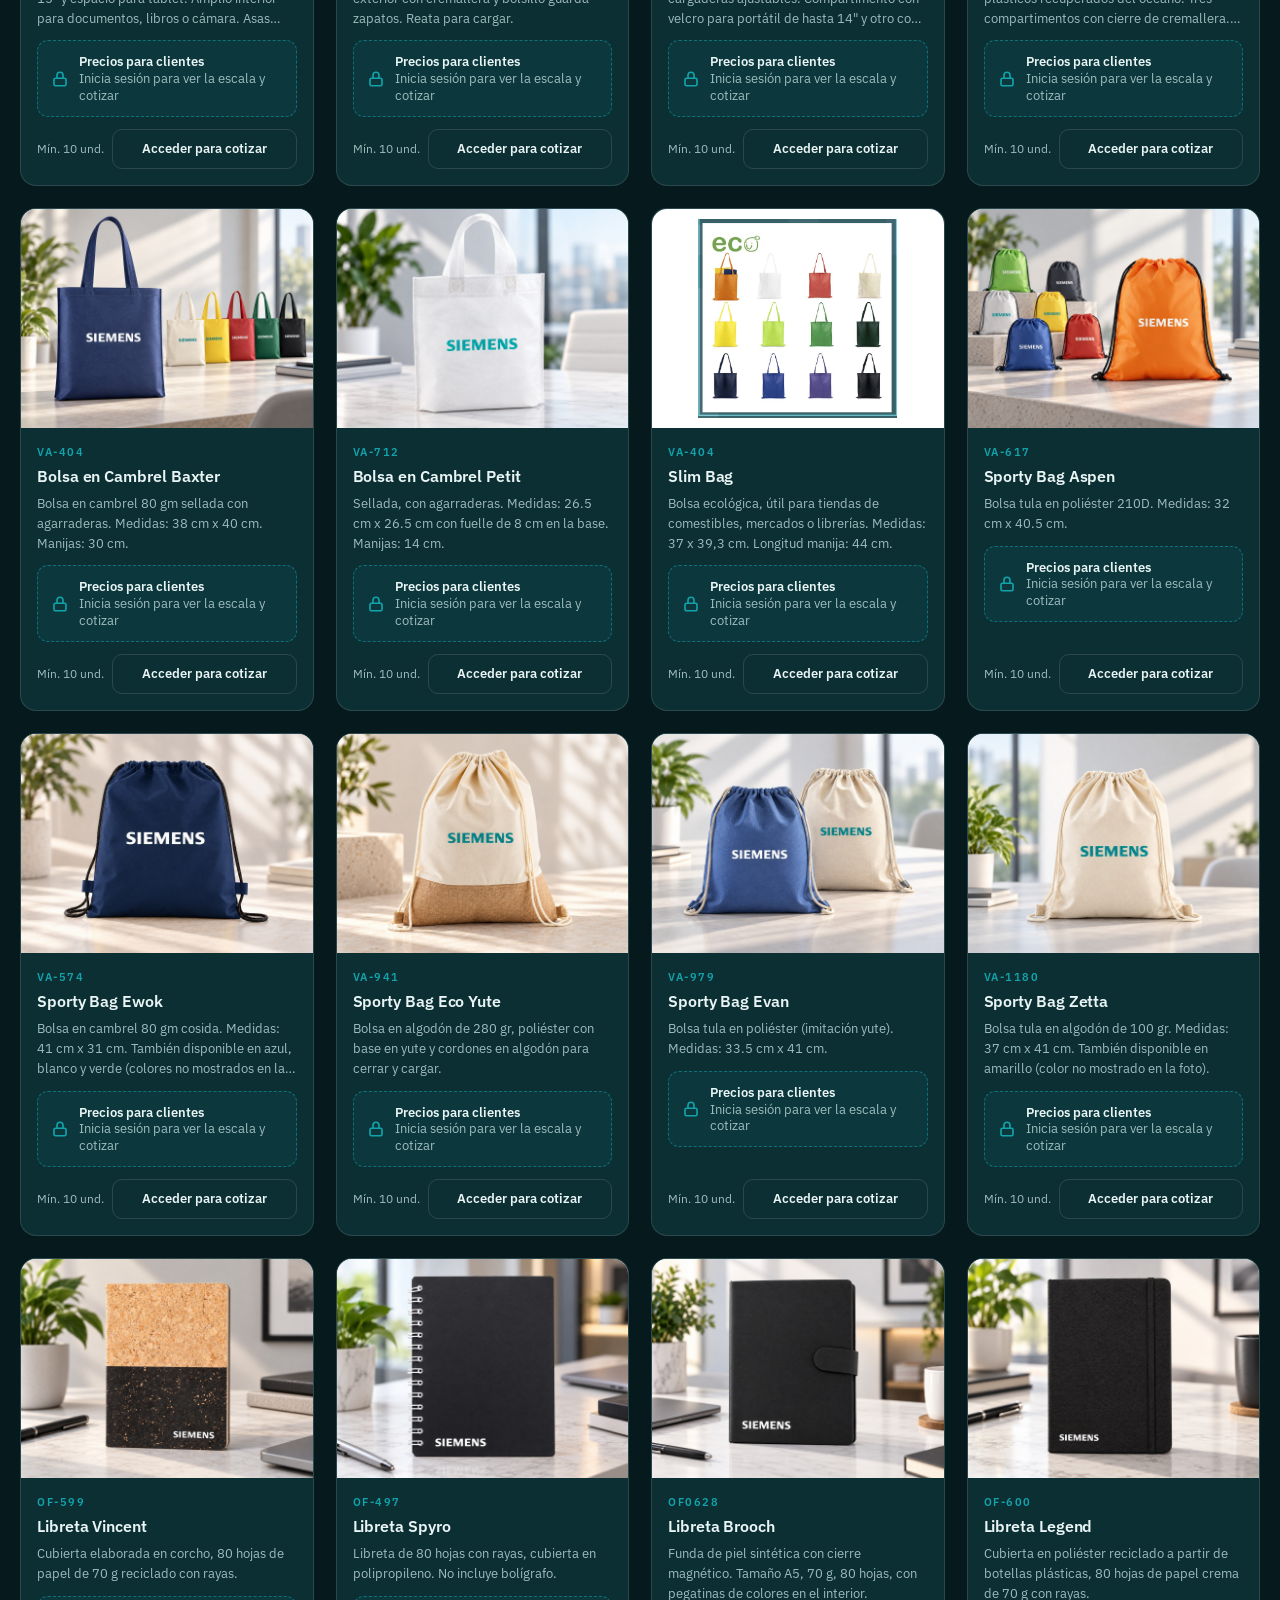
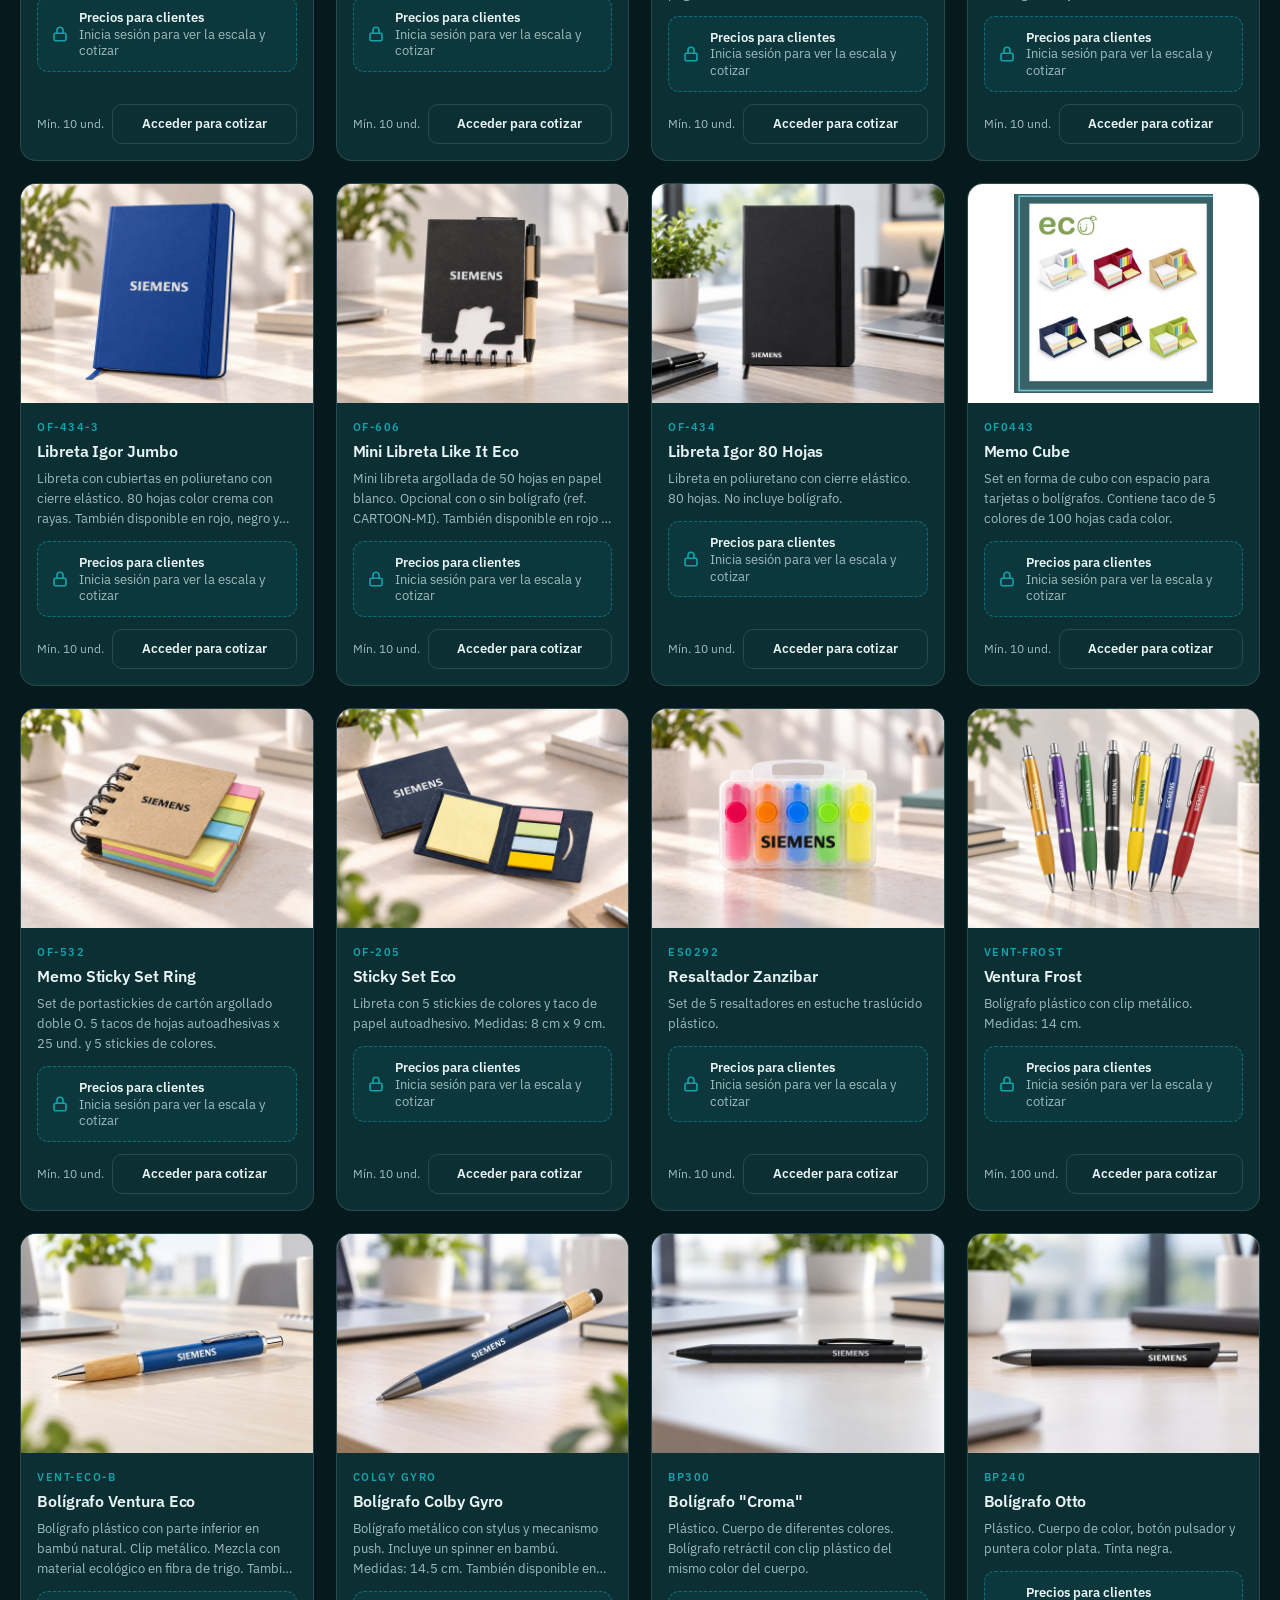
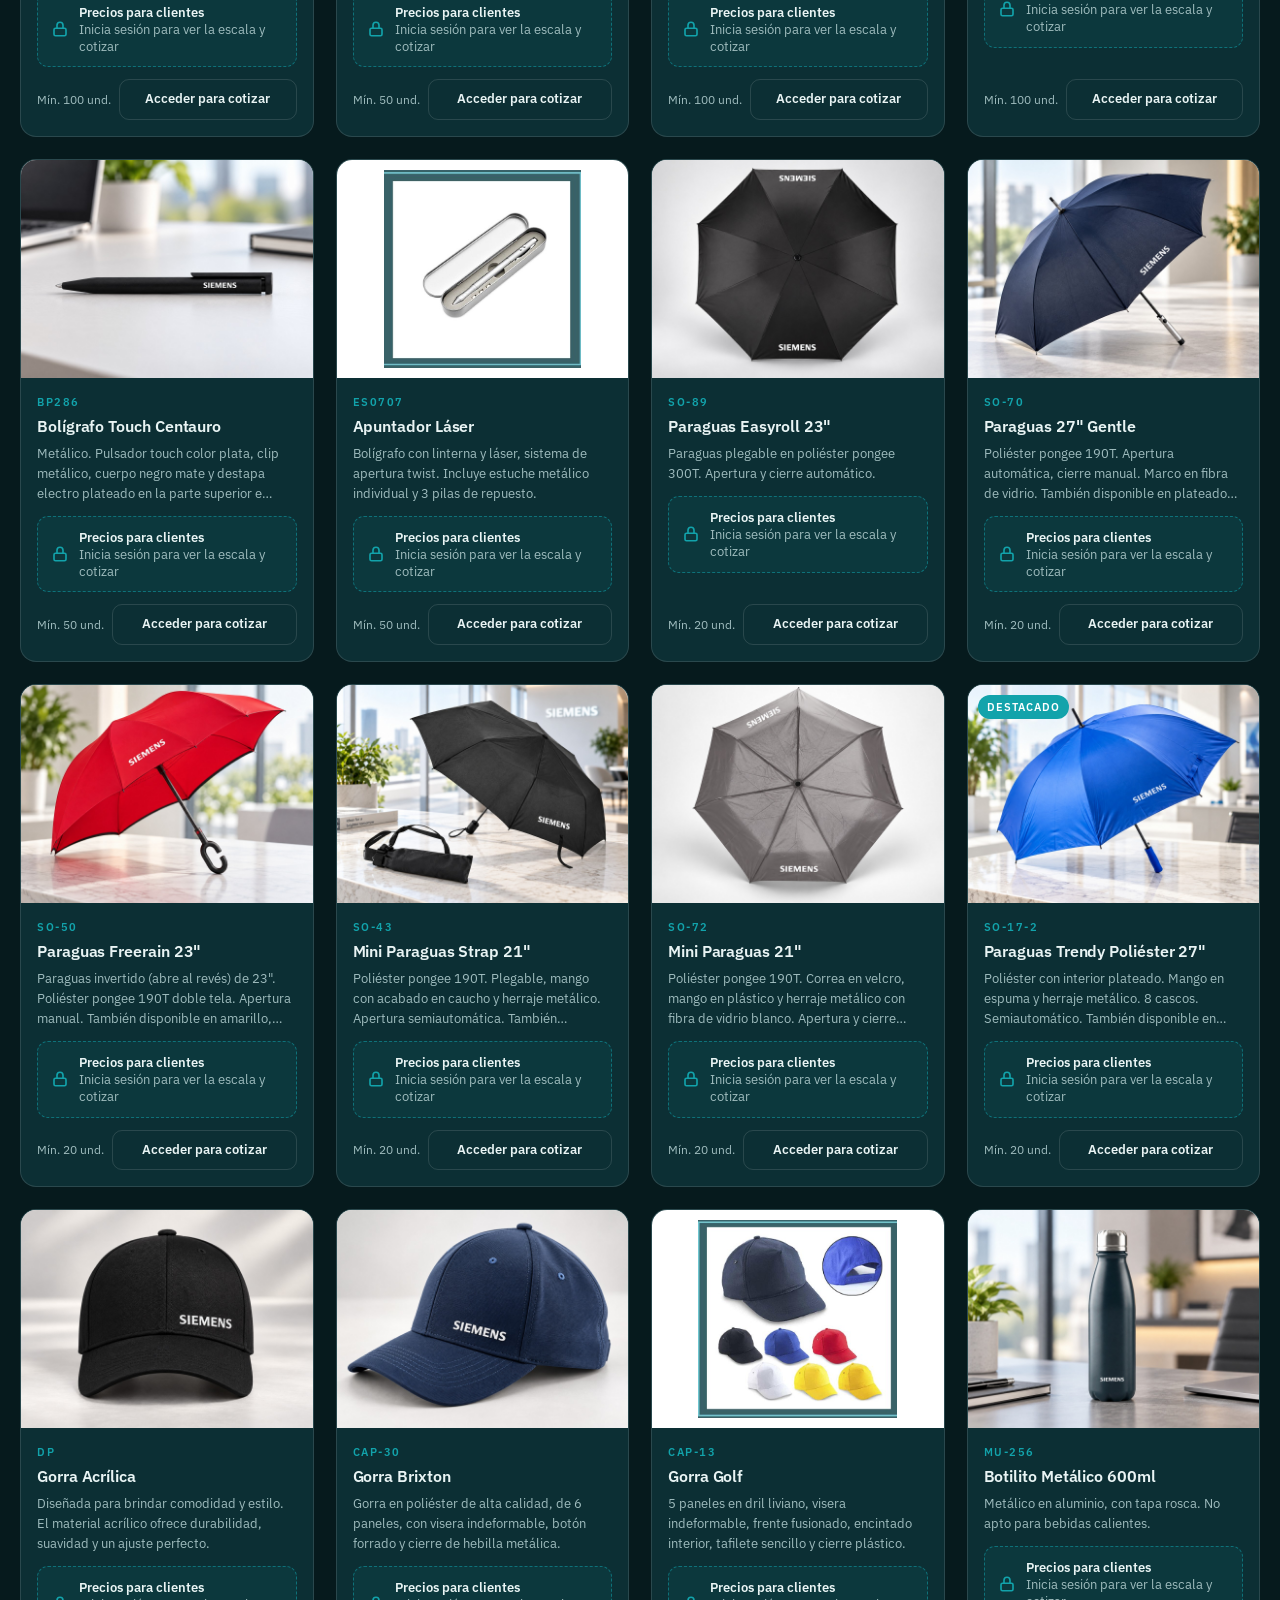
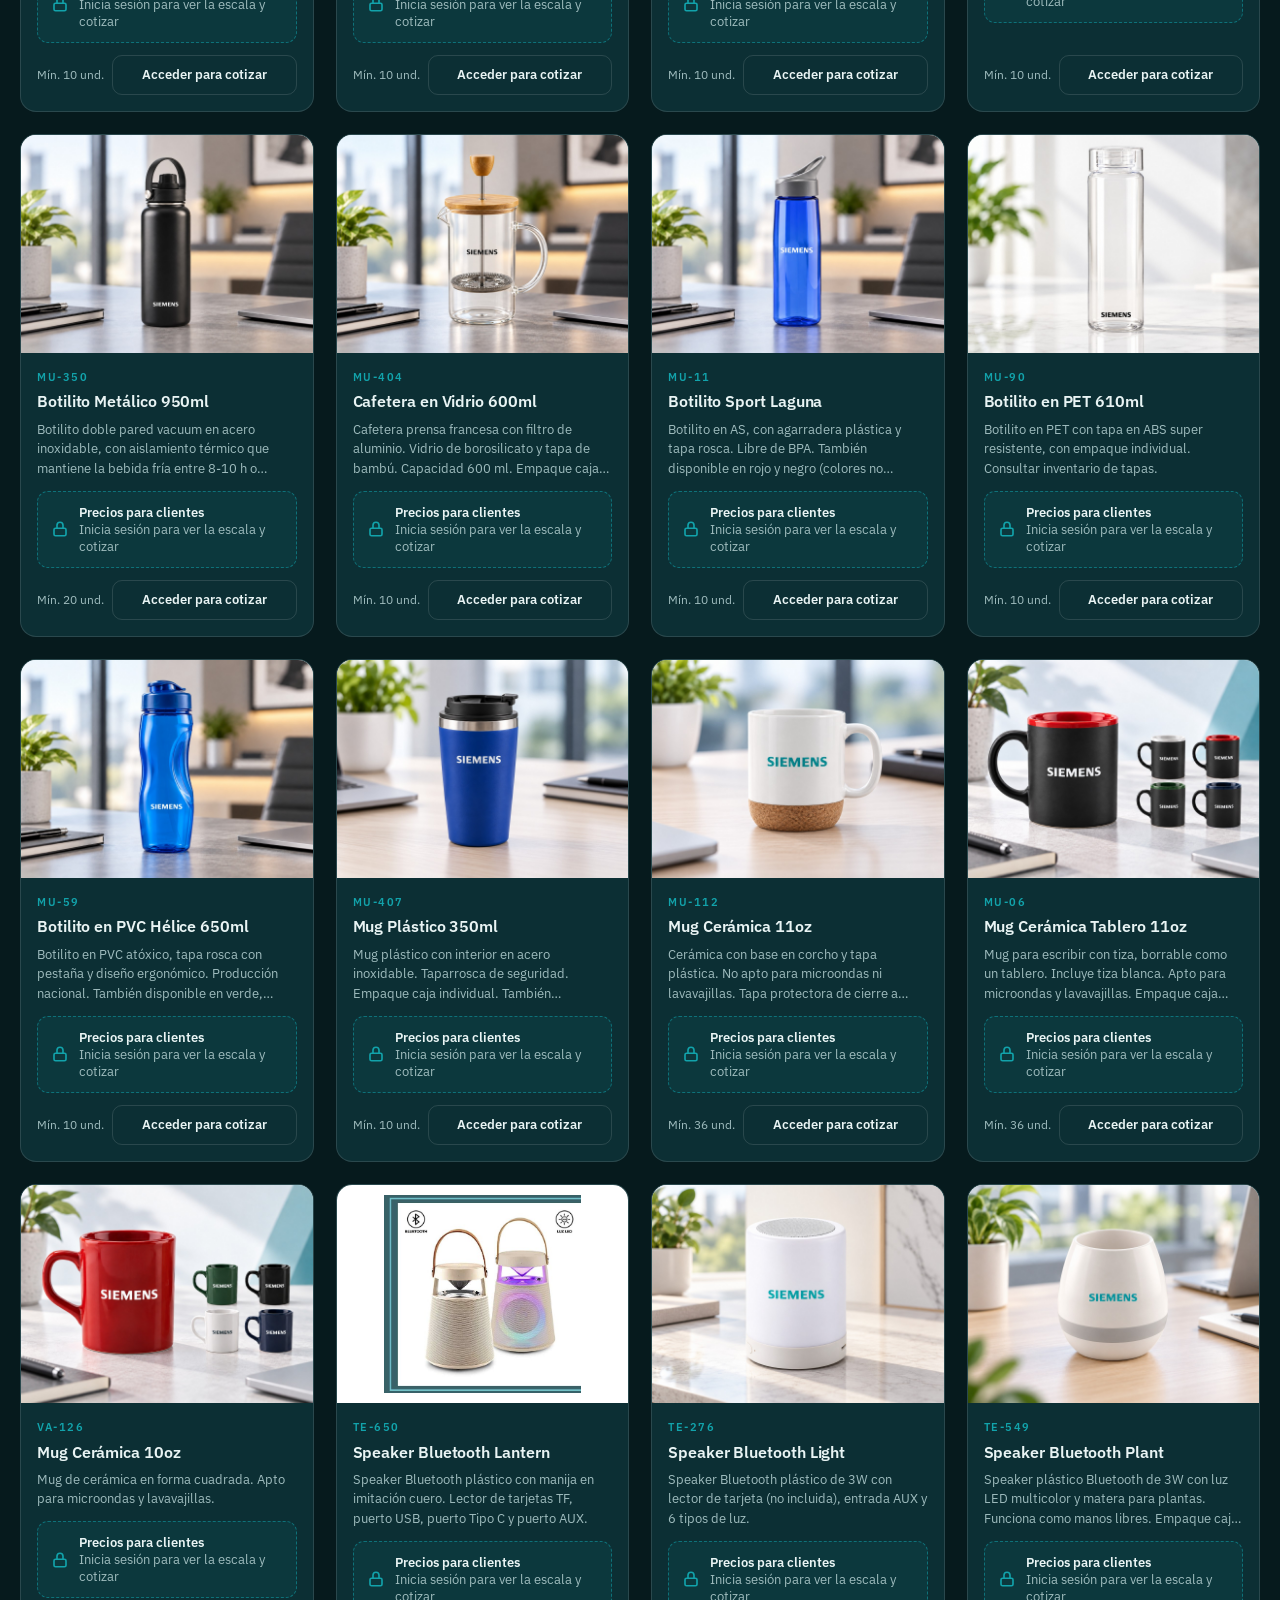
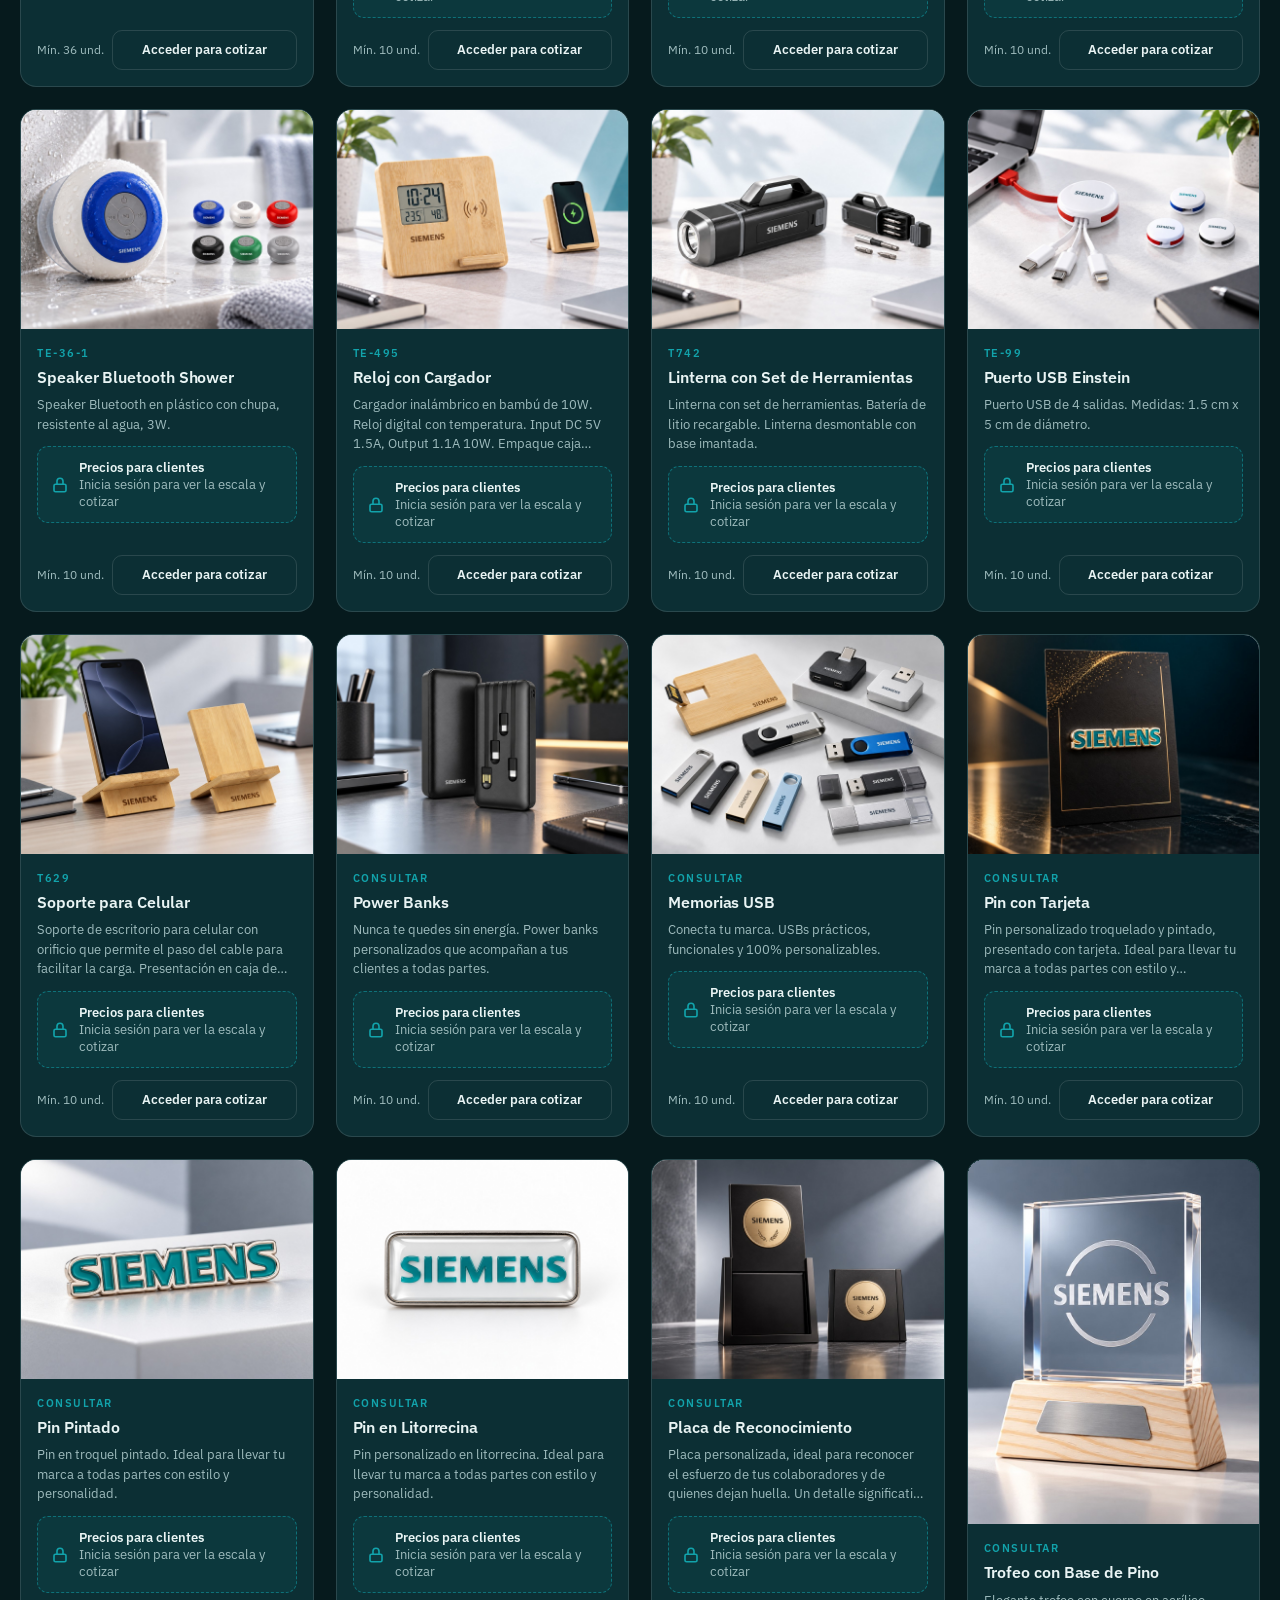
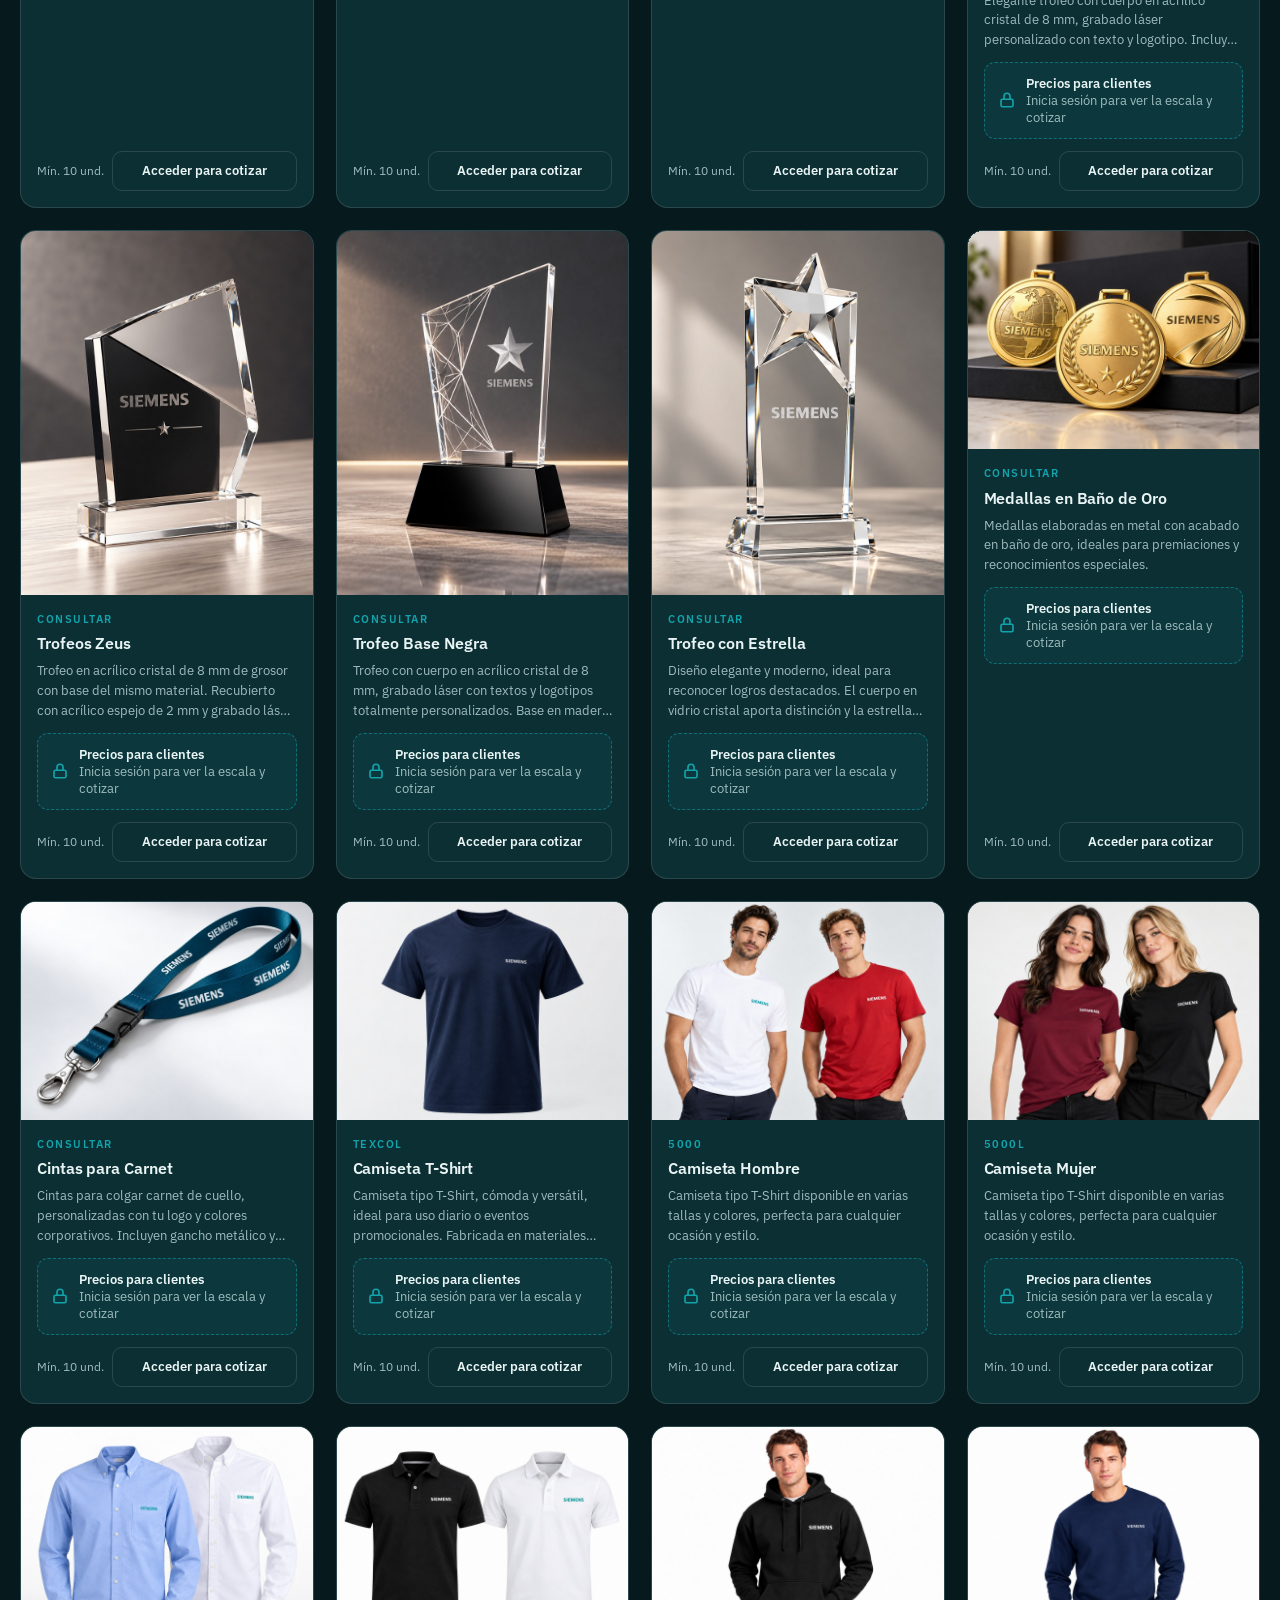
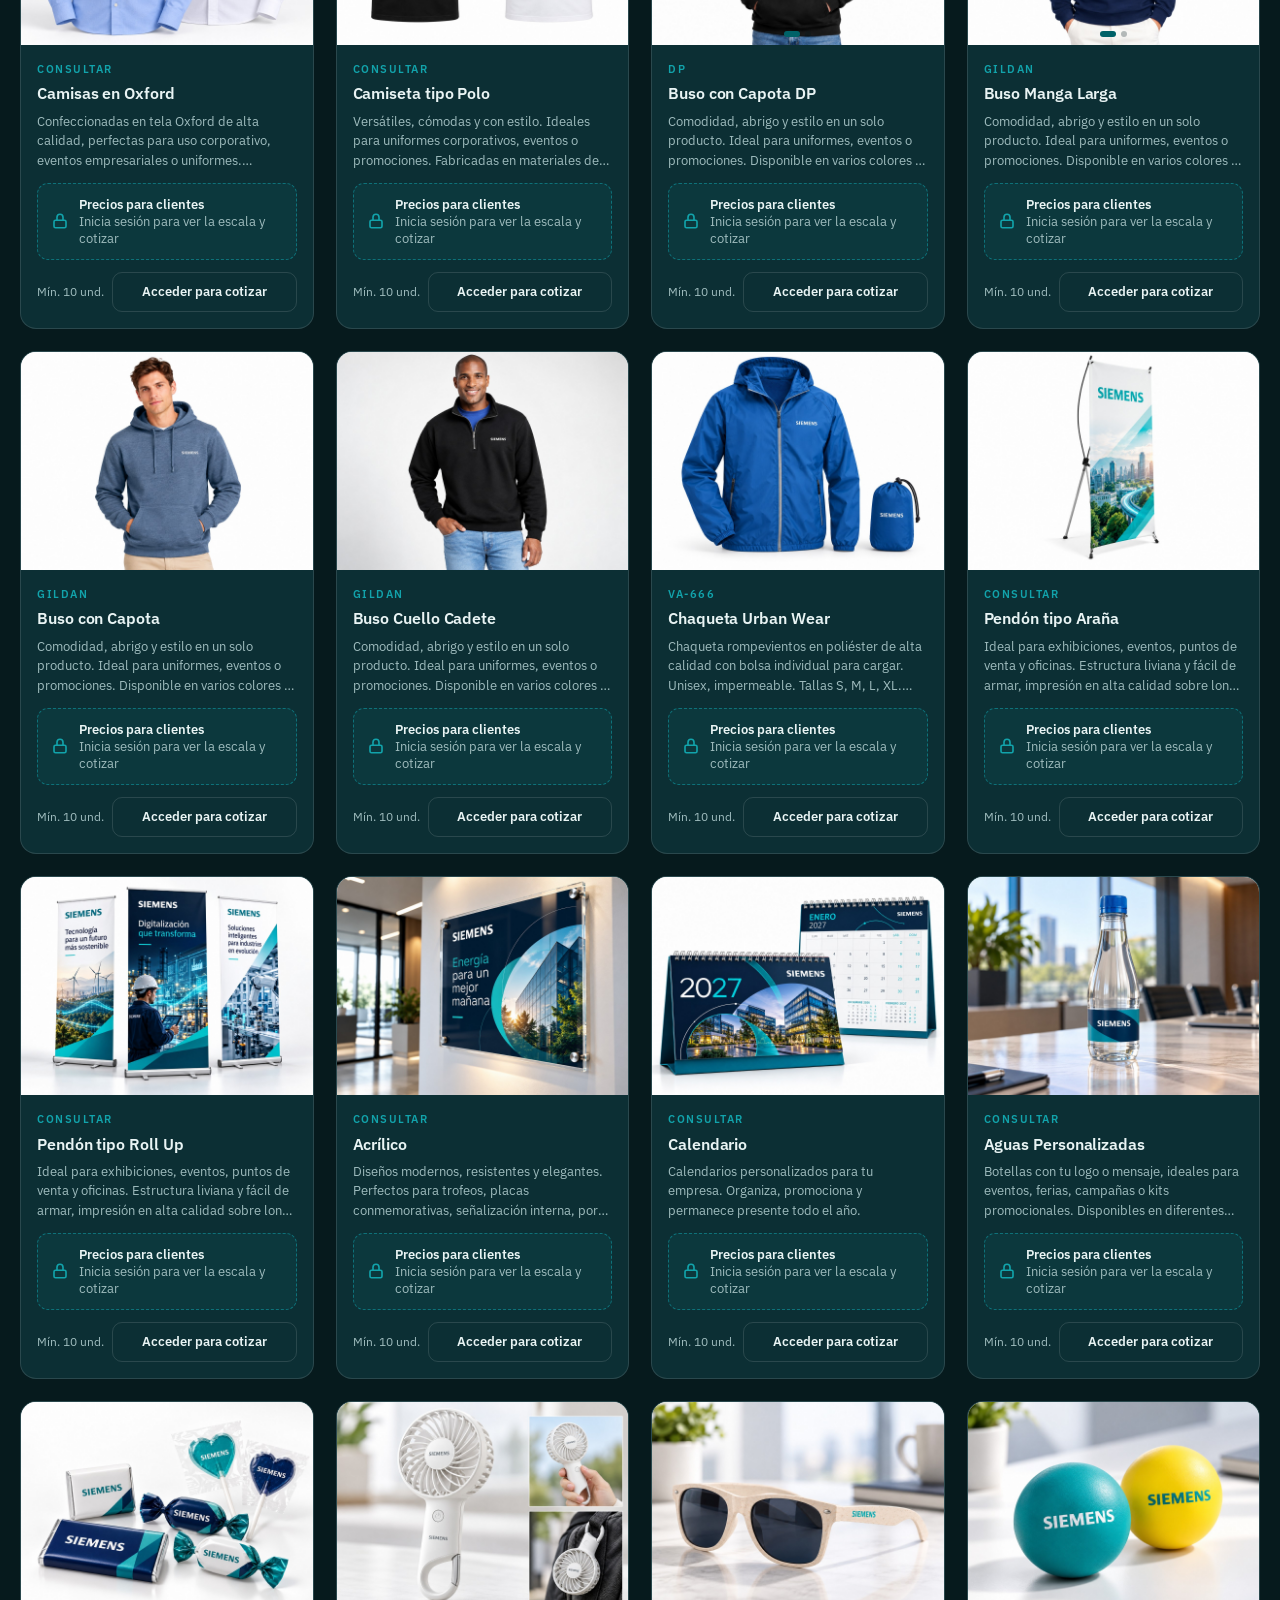
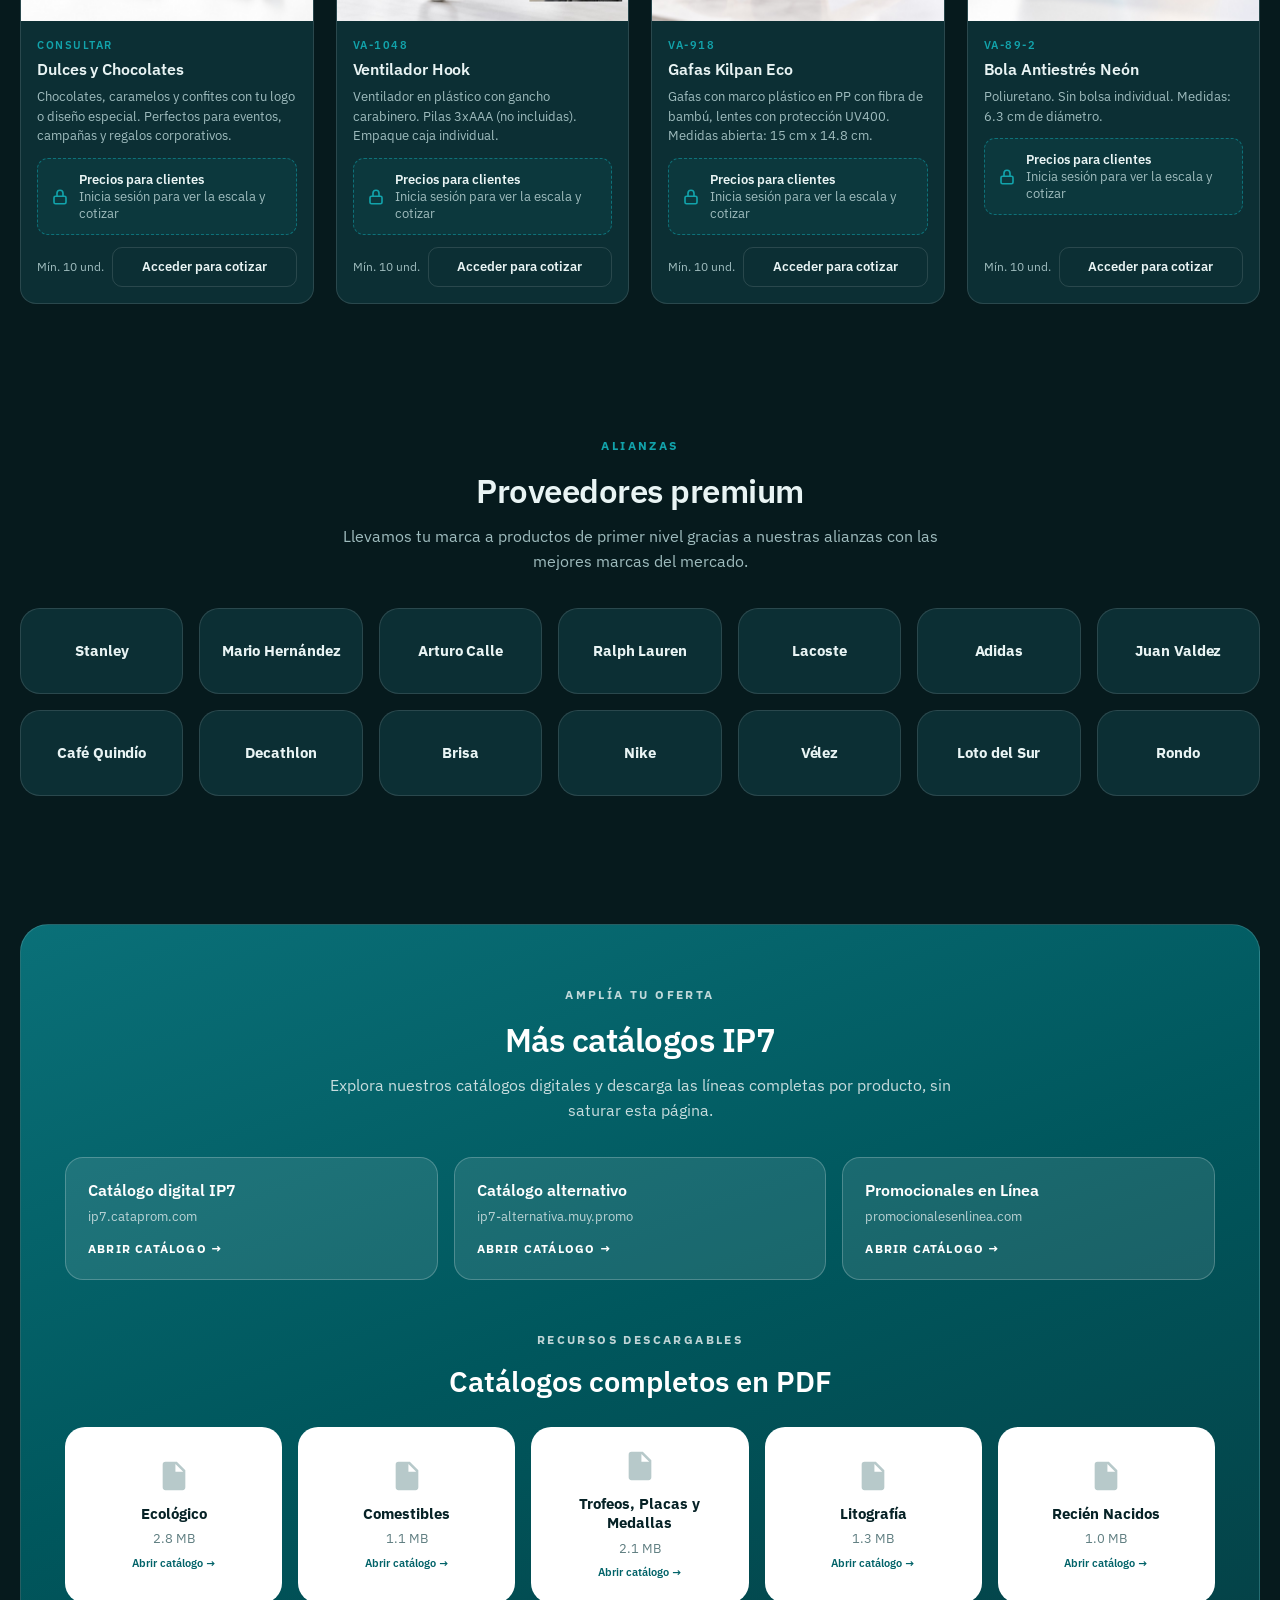
==== commit 49af5687: "Add files via upload" ====
--- a/index.html
+++ b/index.html
@@ -716,14 +716,8 @@
 .ver-condiciones{background:none;border:0;padding:0;font:inherit;font-weight:700;color:#fff;text-decoration:underline;cursor:pointer}
 .nota-sim{margin:-6px 0 12px;font-size:11px;color:var(--texto-2);letter-spacing:.02em}
 
-/* ---------- Planeador de presupuesto ---------- */
-.bloqueo-grande{
-  display:flex;max-width:640px;margin:0 auto;padding:22px 24px;text-align:left;font-size:13.5px;
-}
-.caja-presupuesto{
-  max-width:640px;margin:0 auto;padding:clamp(22px,4vw,34px);
-  background:var(--panel);border:1px solid var(--borde);border-radius:var(--radio);
-}
+/* ---------- Planeador de presupuesto (modal) ---------- */
+.modal .caja-presupuesto-modal{position:relative;width:min(920px,100%);padding:30px 32px}
 .opciones-tipo{display:grid;grid-template-columns:1fr 1fr;gap:12px}
 .opcion-radio{
   display:flex;align-items:flex-start;gap:10px;padding:13px 14px;border-radius:12px;cursor:pointer;
@@ -770,7 +764,7 @@
 
 @media (max-width:640px){
   .opciones-tipo{grid-template-columns:1fr}
-  .bloqueo-grande{padding:18px}
+  .modal .caja-presupuesto-modal{padding:22px 18px}
 }
 
 </style>
@@ -809,7 +803,7 @@
         </div>
       </div>
 
-      <a class="menu-enlace" href="#presupuesto">Presupuesto</a>
+      <button type="button" class="menu-enlace" id="btn-presupuesto">Presupuesto</button>
       <a class="menu-enlace" href="#catalogos">Más catálogos</a>
       <a class="menu-enlace" href="#envios">Envíos</a>
       <a class="menu-enlace" href="#contacto">Contacto</a>
@@ -839,7 +833,7 @@
 <div class="cajon" id="cajon" hidden>
   <nav>
     <a href="#catalogo" data-cat="todas">Todo el catálogo</a>
-    <a href="#presupuesto">Arma tu presupuesto</a>
+    <button type="button" id="cajon-presupuesto">Arma tu presupuesto</button>
     <div class="cajon-cats" id="cajon-cats"></div>
     <a href="#alianzas">Alianzas</a>
     <a href="#catalogos">Más catálogos</a>
@@ -899,60 +893,6 @@
 <div class="aviso">
   Valores simulados, no oficiales · La cotización final la envía tu ejecutivo · Precios sin IVA ni fletes · Sujetos a inventario · <button type="button" class="ver-condiciones" id="ver-condiciones">Ver condiciones de precio</button>
 </div>
-
-<!-- ================= PRESUPUESTO ================= -->
-<section class="seccion" id="presupuesto">
-  <div class="contenedor">
-    <div class="encabezado-centro">
-      <span class="ojo">Planeador</span>
-      <h2>Arma tu presupuesto</h2>
-      <p class="sub">Dinos cuánto tienes para invertir y armamos combinaciones del catálogo que se ajustan.
-         Solo comparamos entre los productos con precio por escala; los de cotización especial no entran en este cálculo.</p>
-    </div>
-
-    <button type="button" class="bloqueo bloqueo-grande" id="bloqueo-presupuesto">
-      <svg width="18" height="18" viewBox="0 0 24 24" fill="none" stroke="currentColor" stroke-width="2.2" stroke-linecap="round" stroke-linejoin="round"><rect x="4" y="11" width="16" height="10" rx="2"/><path d="M8 11V7a4 4 0 0 1 8 0v4"/></svg>
-      <span><b>Calculadora de presupuesto para clientes</b><br>Inicia sesión para armar combinaciones dentro de tu presupuesto.</span>
-    </button>
-
-    <form class="caja-presupuesto" id="form-presupuesto" hidden>
-      <div class="fila-2">
-        <div class="campo">
-          <label for="pr-monto">¿Cuánto presupuesto tienes? (COP)</label>
-          <input id="pr-monto" type="number" min="1" step="1000" inputmode="numeric" placeholder="Ej. 2.000.000" required>
-        </div>
-        <div class="campo">
-          <label for="pr-cantidad">¿Cuántas unidades necesitas en total?</label>
-          <input id="pr-cantidad" type="number" min="1" step="1" inputmode="numeric" placeholder="Ej. 50" required>
-        </div>
-      </div>
-
-      <div class="campo">
-        <label>¿Qué tipo de compra prefieres?</label>
-        <div class="opciones-tipo" id="pr-tipo">
-          <label class="opcion-radio activa">
-            <input type="radio" name="pr-tipo" value="variado" checked>
-            <span><b>Producto variado</b><small>Mezclamos varias referencias para repartir tu presupuesto</small></span>
-          </label>
-          <label class="opcion-radio">
-            <input type="radio" name="pr-tipo" value="unico">
-            <span><b>Un solo producto</b><small>Todas las unidades del mismo artículo</small></span>
-          </label>
-        </div>
-      </div>
-
-      <div class="campo">
-        <label for="pr-categoria">Categoría (opcional)</label>
-        <select id="pr-categoria"></select>
-      </div>
-
-      <button type="submit" class="btn btn-marca ancho">Ver opciones</button>
-      <p class="ayuda-presupuesto">Valores simulados de referencia, sin IVA. Tu ejecutivo confirma la cotización final.</p>
-    </form>
-
-    <div class="resultado-presupuesto" id="resultado-presupuesto" hidden></div>
-  </div>
-</section>
 
 <!-- ================= CATÁLOGO ================= -->
 <section class="seccion" id="catalogo">
@@ -1129,6 +1069,54 @@
   </div>
 </div>
 
+<!-- ================= MODAL PRESUPUESTO ================= -->
+<div class="modal" id="modal-presupuesto">
+  <div class="caja caja-presupuesto-modal">
+    <button class="cerrar-x" id="cerrar-presupuesto" aria-label="Cerrar">✕</button>
+    <span class="ojo">Planeador</span>
+    <h3>Arma tu presupuesto</h3>
+    <p class="sub">Dinos cuánto tienes para invertir y armamos combinaciones del catálogo que se ajustan.
+       Solo comparamos entre los productos con precio por escala; los de cotización especial no entran en este cálculo.</p>
+
+    <form id="form-presupuesto">
+      <div class="fila-2">
+        <div class="campo">
+          <label for="pr-monto">¿Cuánto presupuesto tienes? (COP)</label>
+          <input id="pr-monto" type="text" inputmode="numeric" autocomplete="off" placeholder="Ej. 2.000.000" required>
+        </div>
+        <div class="campo">
+          <label for="pr-cantidad">¿Cuántas unidades necesitas en total?</label>
+          <input id="pr-cantidad" type="text" inputmode="numeric" autocomplete="off" placeholder="Ej. 50" required>
+        </div>
+      </div>
+
+      <div class="campo">
+        <label>¿Qué tipo de compra prefieres?</label>
+        <div class="opciones-tipo" id="pr-tipo">
+          <label class="opcion-radio activa">
+            <input type="radio" name="pr-tipo" value="variado" checked>
+            <span><b>Producto variado</b><small>Mezclamos varias referencias para repartir tu presupuesto</small></span>
+          </label>
+          <label class="opcion-radio">
+            <input type="radio" name="pr-tipo" value="unico">
+            <span><b>Un solo producto</b><small>Todas las unidades del mismo artículo</small></span>
+          </label>
+        </div>
+      </div>
+
+      <div class="campo">
+        <label for="pr-categoria">Categoría (opcional)</label>
+        <select id="pr-categoria"></select>
+      </div>
+
+      <button type="submit" class="btn btn-marca ancho">Ver opciones</button>
+      <p class="ayuda-presupuesto">Valores simulados de referencia, sin IVA. Tu ejecutivo confirma la cotización final.</p>
+    </form>
+
+    <div class="resultado-presupuesto" id="resultado-presupuesto" hidden></div>
+  </div>
+</div>
+
 <!-- ================= MODAL EJECUTIVOS ================= -->
 <div class="modal" id="modal-asesor">
   <div class="caja">
@@ -2083,15 +2071,12 @@
     document.documentElement.classList.toggle('con-sesion', sesion);
     $('#txt-login').textContent = sesion ? 'Cerrar sesión' : 'Acceder';
     $('#cajon-login').textContent = sesion ? 'Cerrar sesión' : 'Acceder';
-    $('#bloqueo-presupuesto').hidden = sesion;
-    $('#form-presupuesto').hidden = !sesion;
-    if (!sesion) $('#resultado-presupuesto').hidden = true;
   }
   function alternarSesion() {
     if (!sesion) { abrirAcceso(); return; }
     sesion = false;
     try { localStorage.removeItem(CLAVE_SESION); } catch (e) {}
-    abrirCarrito(false); abrirModal('#modal-cotizacion', false);
+    abrirCarrito(false); abrirModal('#modal-cotizacion', false); abrirModal('#modal-presupuesto', false);
     aplicarSesion(); pintar(); brindis('Sesión cerrada');
   }
   $('#btn-login').addEventListener('click', alternarSesion);
@@ -2128,7 +2113,15 @@
   /* --------------------------------------------------- planeador de presupuesto */
   let opcionesPresupuesto = [];
 
-  $('#bloqueo-presupuesto').addEventListener('click', abrirAcceso);
+  /* el modal solo se abre con sesión; sin sesión, pide primero iniciar sesión */
+  function abrirPresupuesto() {
+    if (!sesion) { abrirAcceso(); return; }
+    abrirModal('#modal-presupuesto', true);
+  }
+  $('#btn-presupuesto').addEventListener('click', abrirPresupuesto);
+  $('#cajon-presupuesto').addEventListener('click', () => { cerrarCajon(); abrirPresupuesto(); });
+  $('#cerrar-presupuesto').addEventListener('click', () => abrirModal('#modal-presupuesto', false));
+  $('#modal-presupuesto').addEventListener('click', e => { if (e.target.id === 'modal-presupuesto') abrirModal('#modal-presupuesto', false); });
 
   $('#pr-categoria').innerHTML = '<option value="todas">Todas las categorías</option>' +
     CONFIG.categorias.map(c => `<option value="${c.id}">${c.nombre}</option>`).join('');
@@ -2136,6 +2129,18 @@
   $$('#pr-tipo input').forEach(r => r.addEventListener('change', () => {
     $$('.opcion-radio', $('#pr-tipo')).forEach(l => l.classList.toggle('activa', l.querySelector('input').checked));
   }));
+
+  /* campos de monto/cantidad: solo dígitos, con puntos de miles mientras se escribe
+     (ej. 1.000.000). Se guarda como texto y se limpia con soloDigitos() al leerlo. */
+  const soloDigitos = valor => (valor || '').replace(/\D/g, '');
+  function formatearMiles(input) {
+    input.addEventListener('input', () => {
+      const digitos = soloDigitos(input.value).slice(0, 15);
+      input.value = digitos ? Number(digitos).toLocaleString('es-CO') : '';
+    });
+  }
+  formatearMiles($('#pr-monto'));
+  formatearMiles($('#pr-cantidad'));
 
   function elegiblesPresupuesto(categoria) {
     return PRODUCTOS.filter(p => p.escalas && p.escalas.length && (categoria === 'todas' || p.cat === categoria));
@@ -2272,8 +2277,8 @@
 
   $('#form-presupuesto').addEventListener('submit', e => {
     e.preventDefault();
-    const monto = parseInt($('#pr-monto').value, 10);
-    const cantidad = parseInt($('#pr-cantidad').value, 10);
+    const monto = parseInt(soloDigitos($('#pr-monto').value), 10);
+    const cantidad = parseInt(soloDigitos($('#pr-cantidad').value), 10);
     const tipo = $('input[name="pr-tipo"]:checked').value;
     const categoria = $('#pr-categoria').value;
     if (!monto || monto <= 0 || !cantidad || cantidad <= 0) {
@@ -2308,6 +2313,7 @@
     abrirModal('#modal-cotizacion', false);
     abrirModal('#modal-asesor', false);
     abrirModal('#modal-acceso', false);
+    abrirModal('#modal-presupuesto', false);
     if (typeof cerrarCondiciones === 'function' && $('#modal-condiciones').classList.contains('abierto')) cerrarCondiciones();
     cerrarMega(); cerrarCajon();
   });
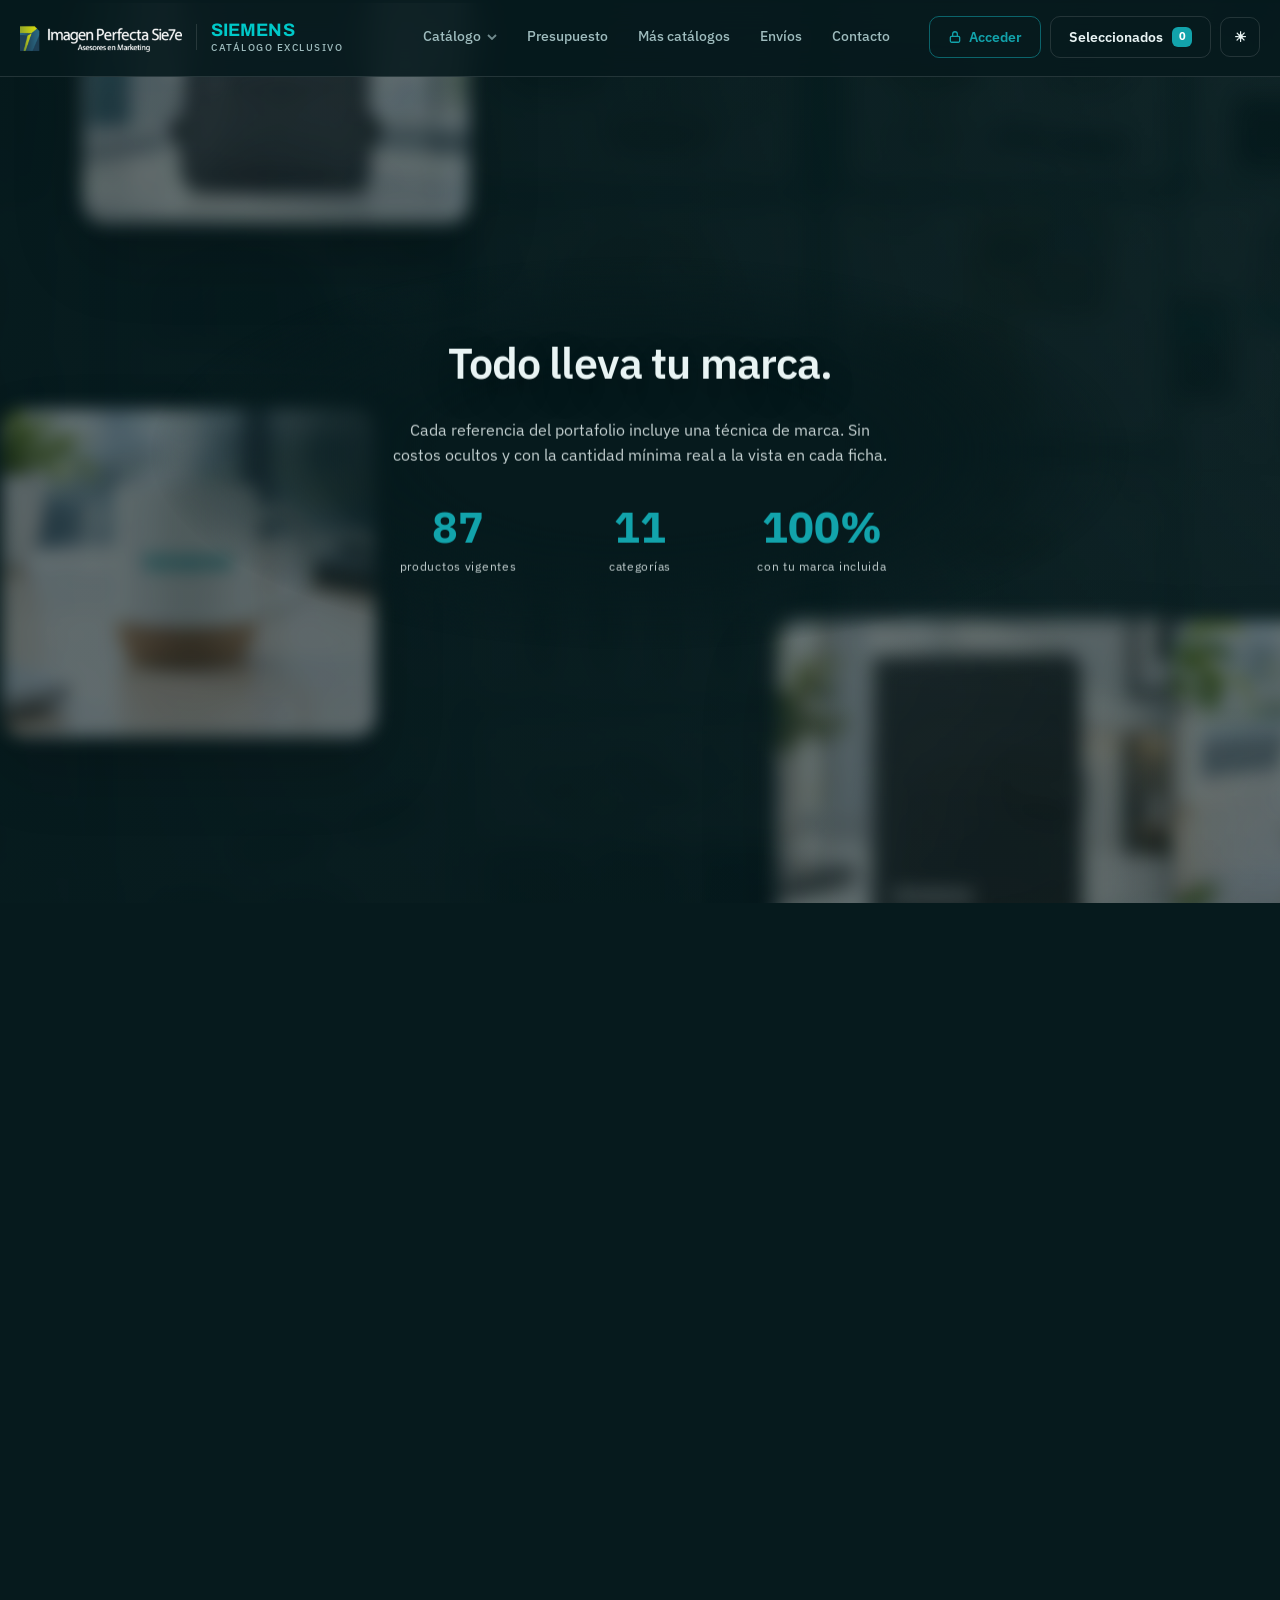
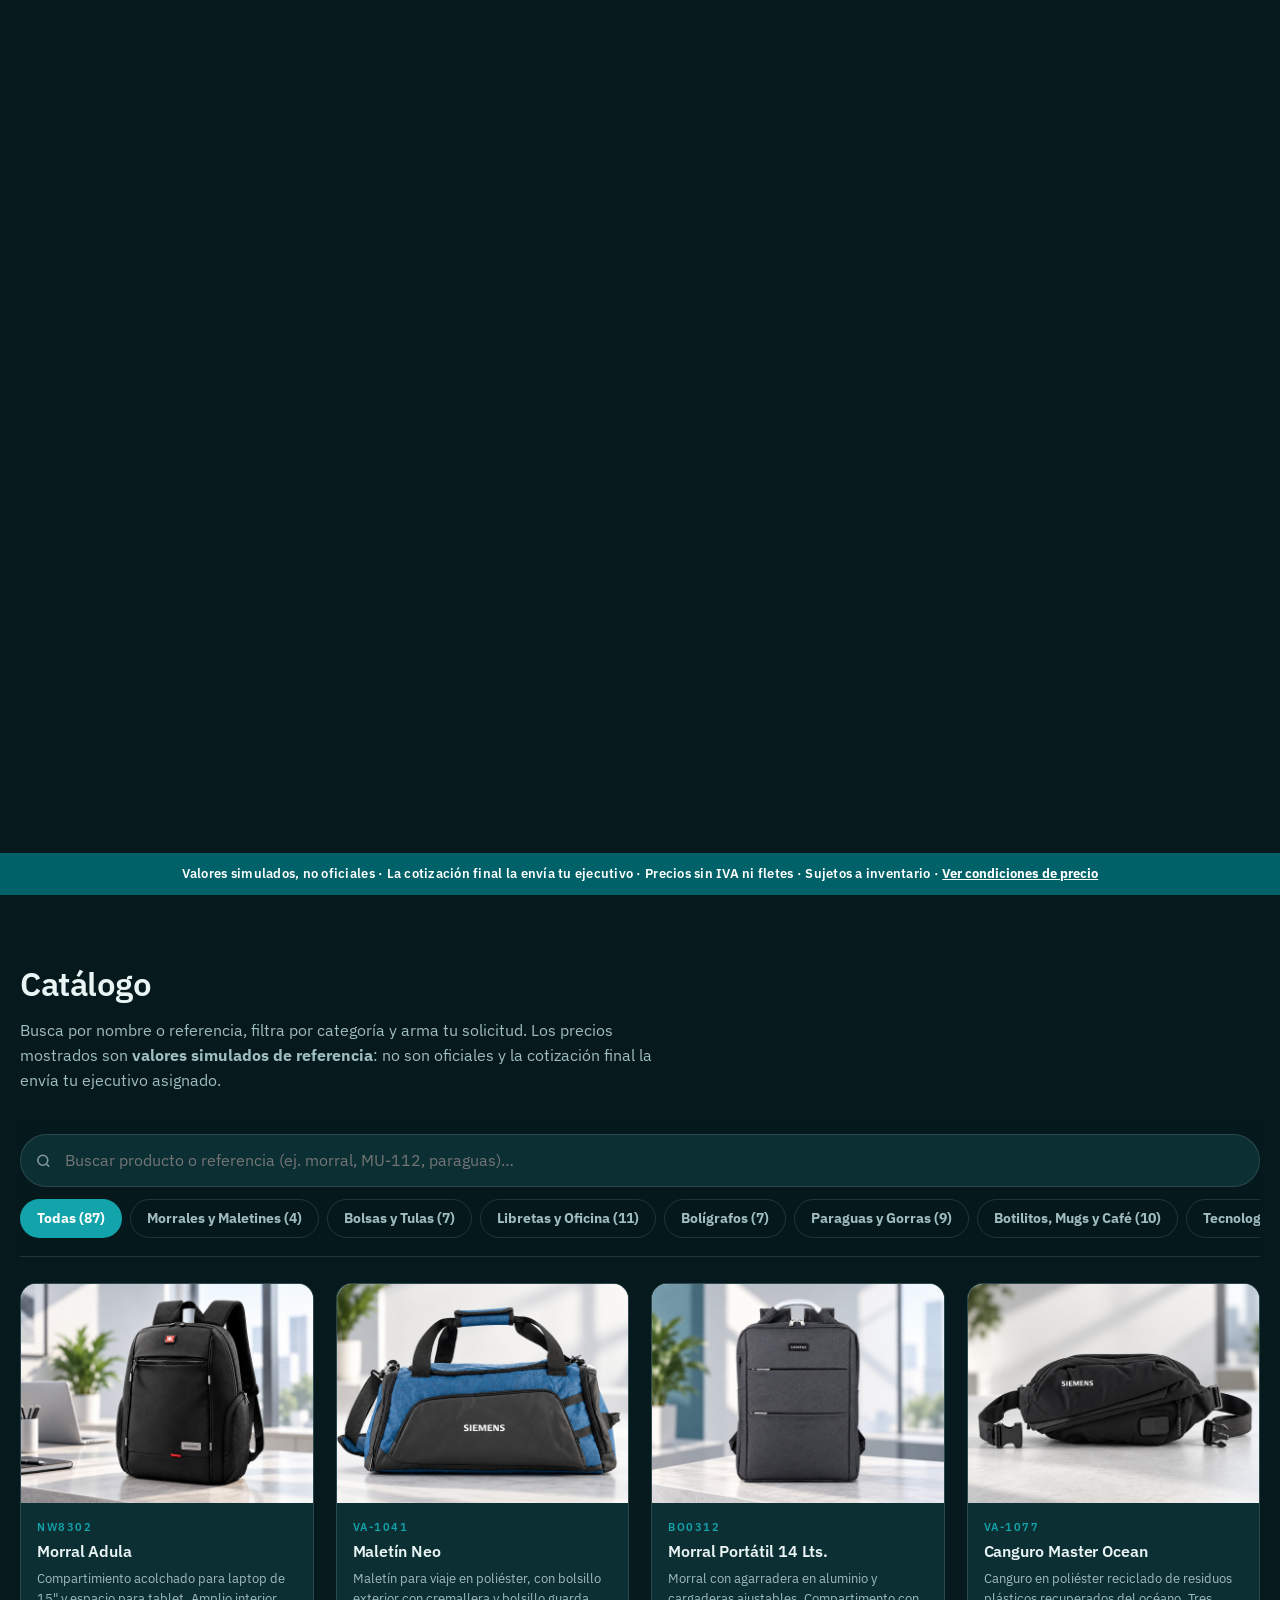
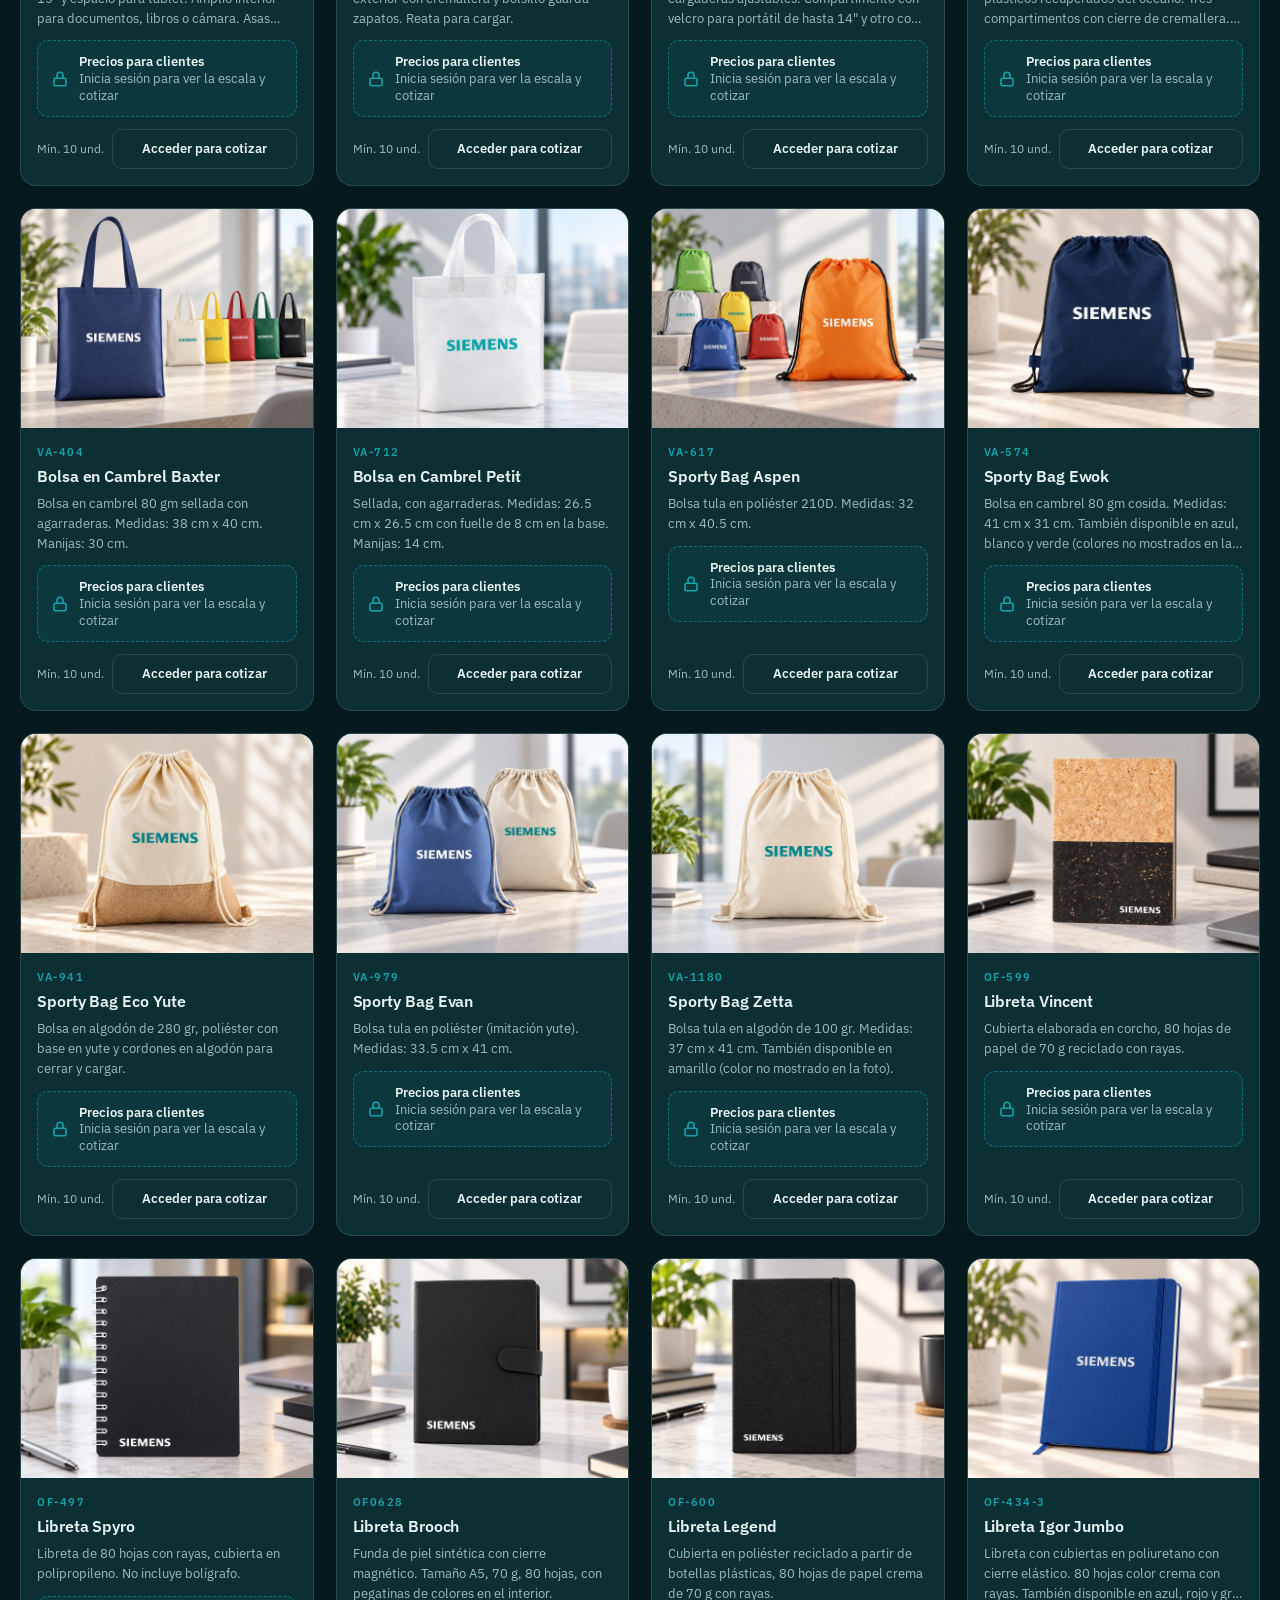
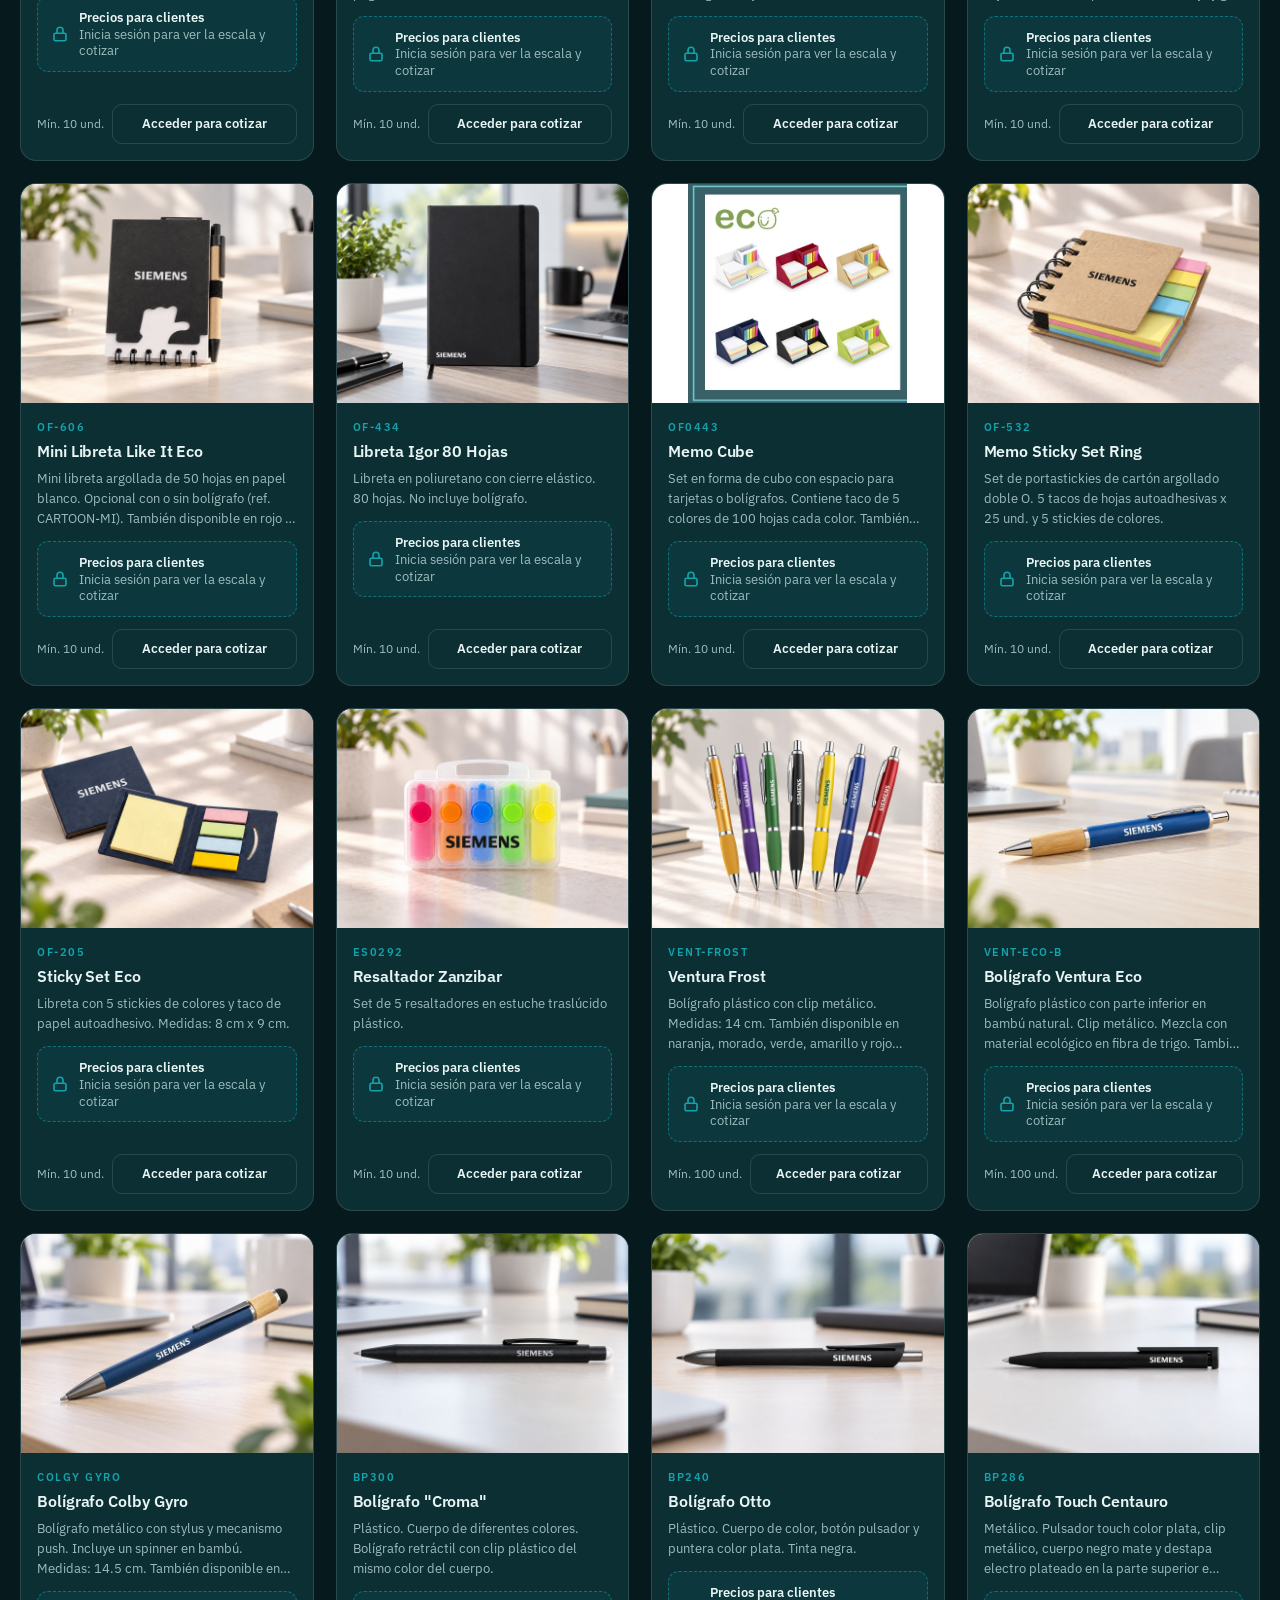
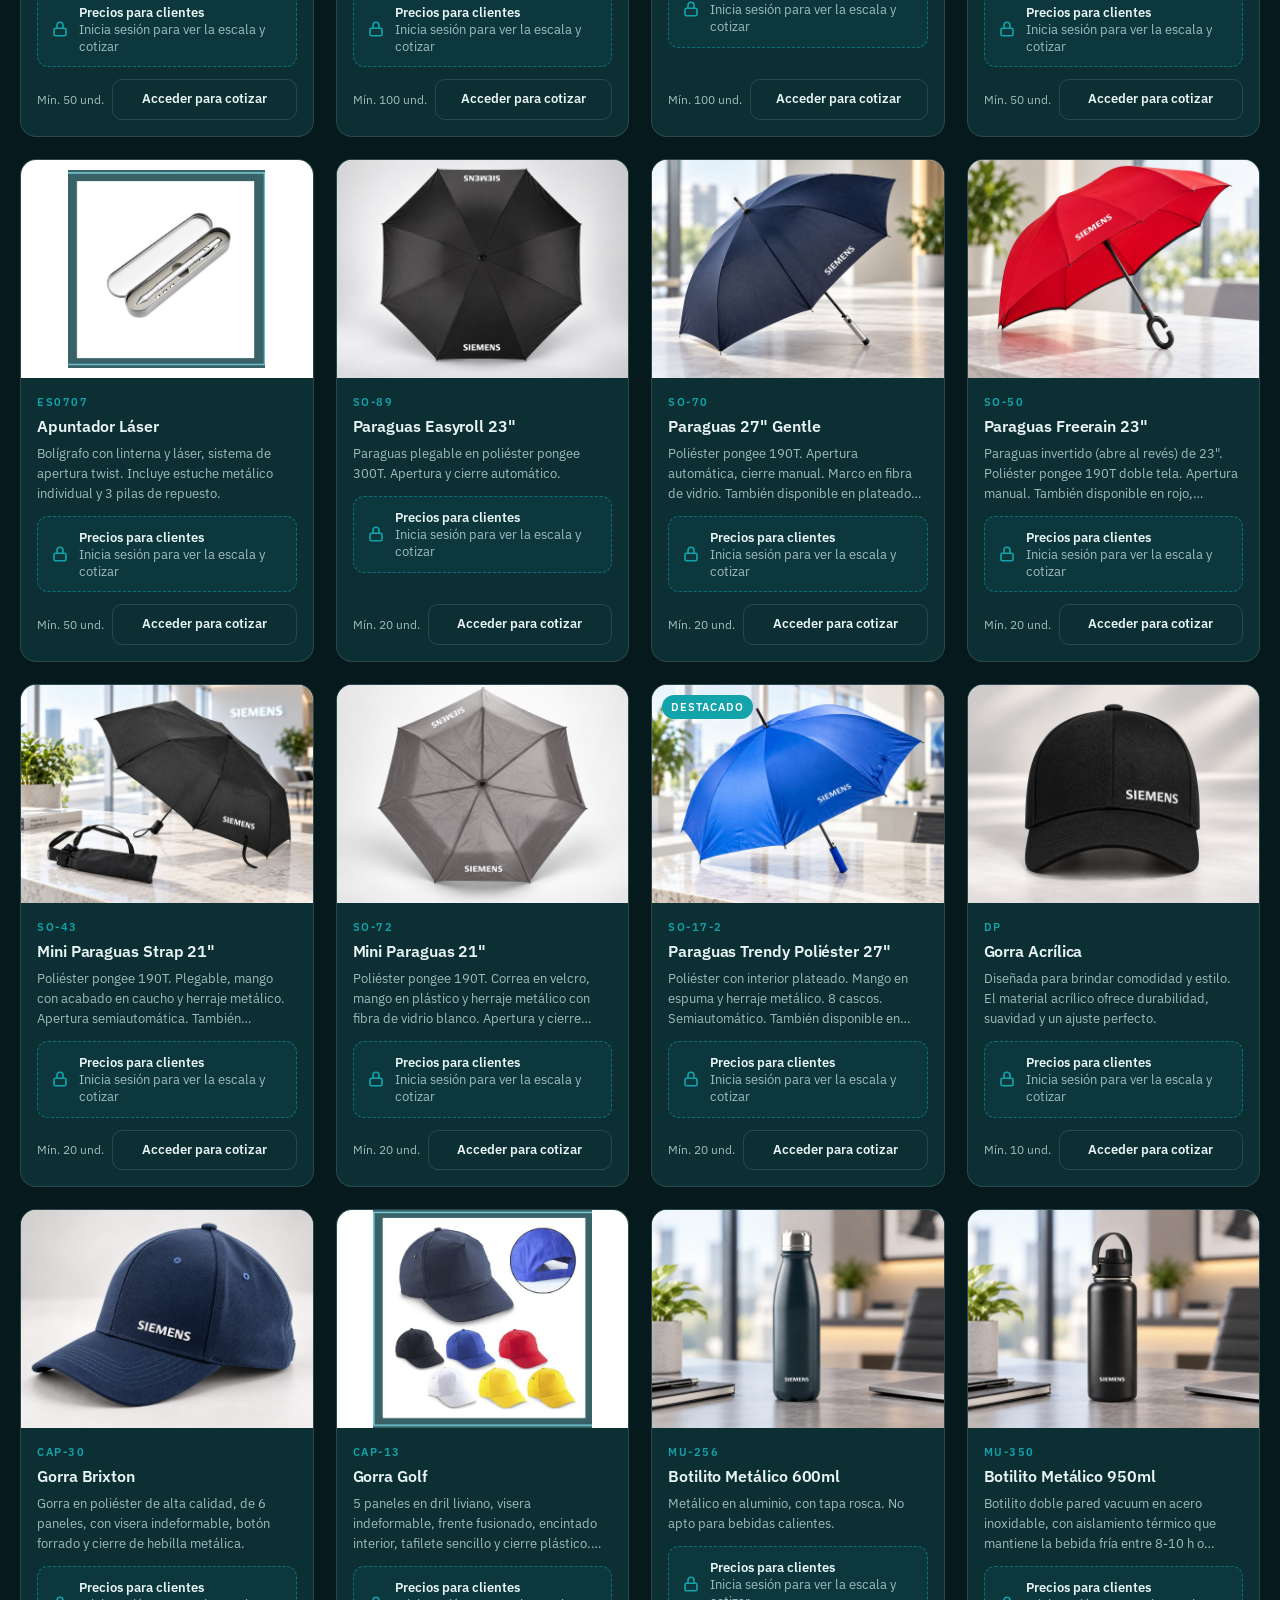
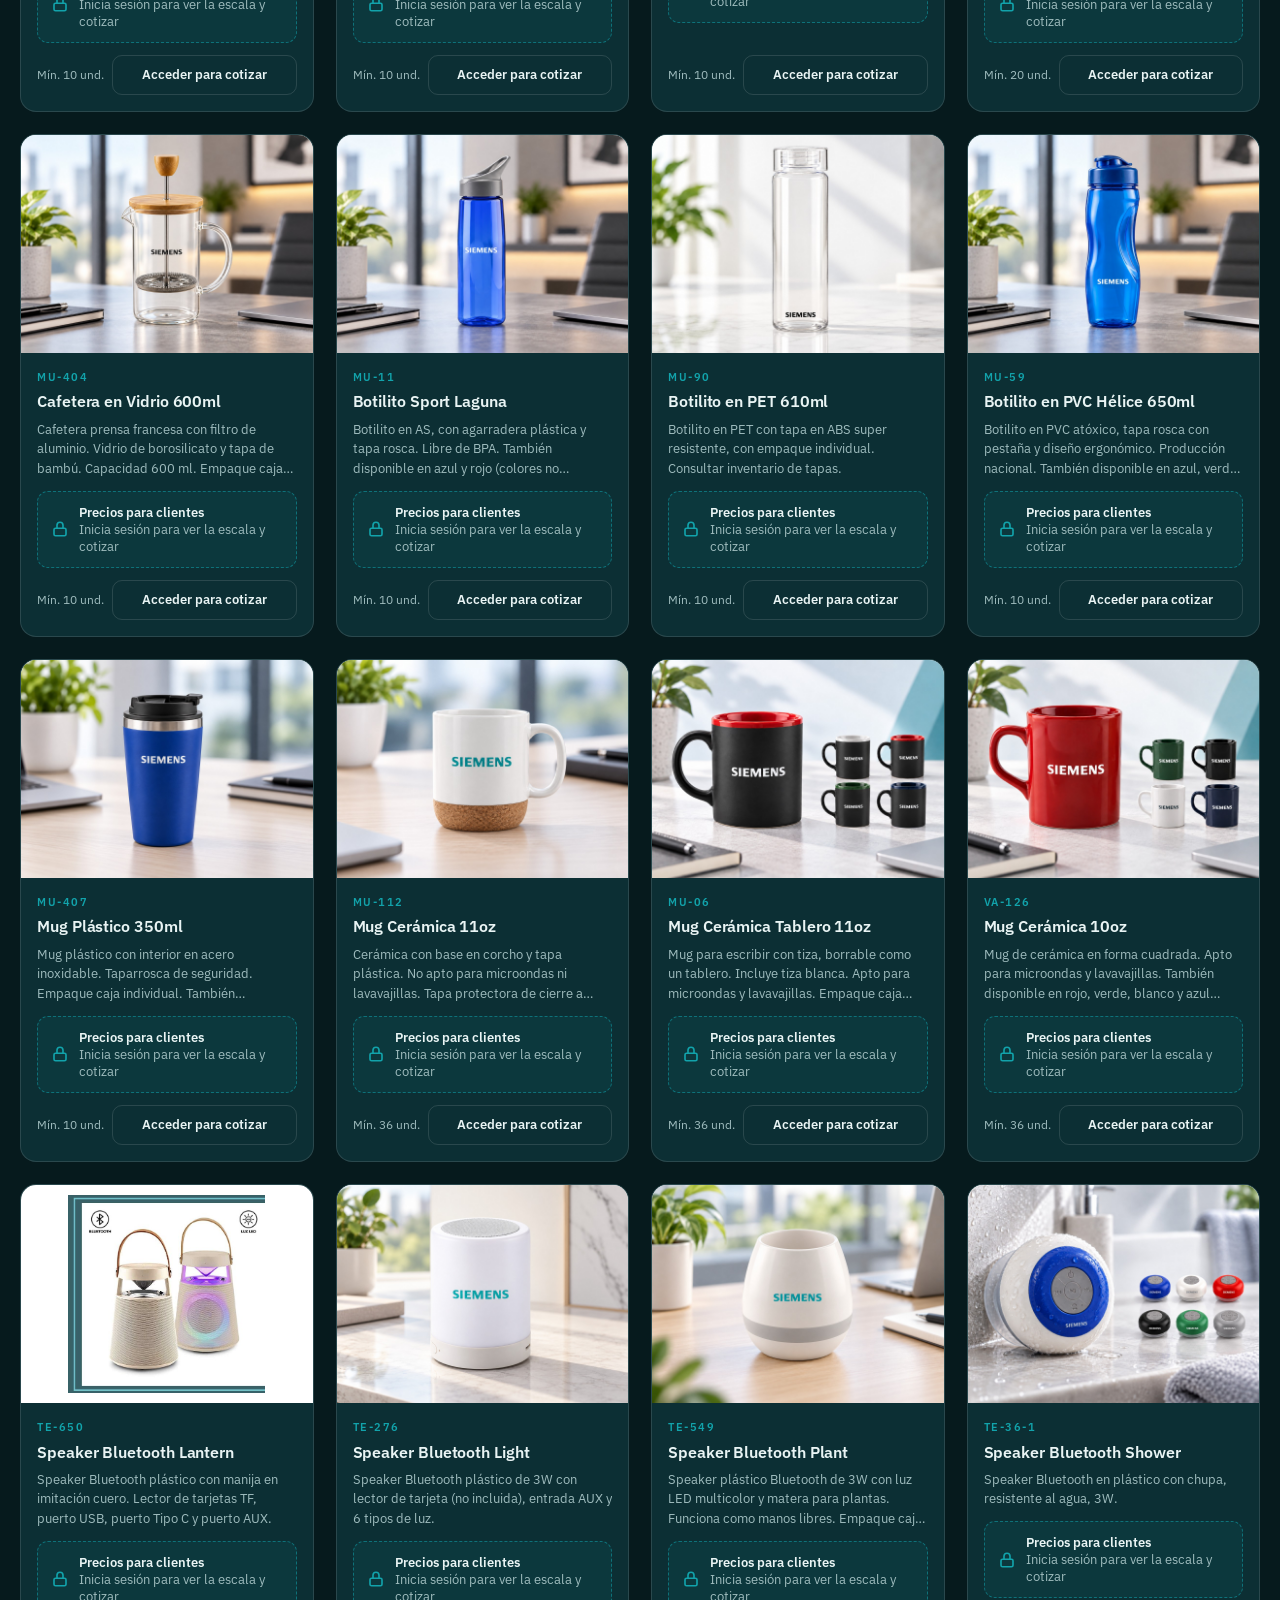
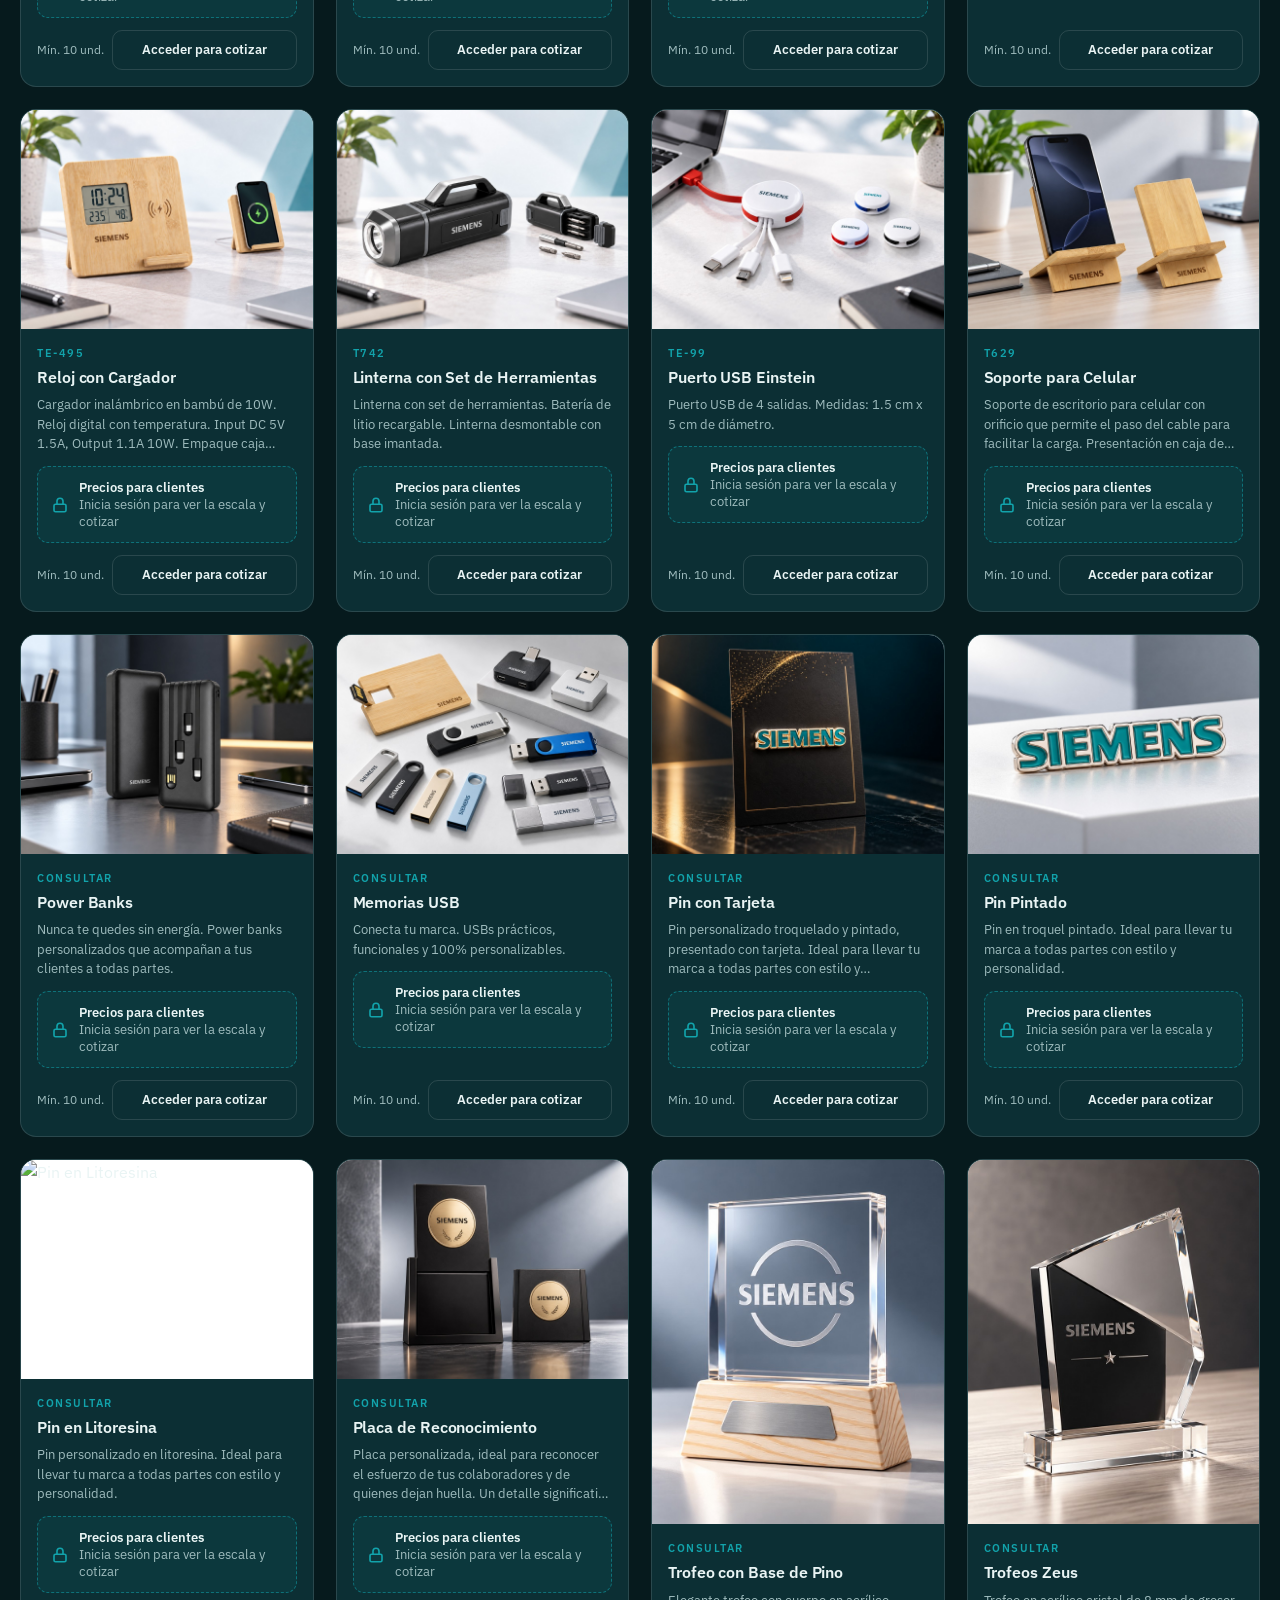
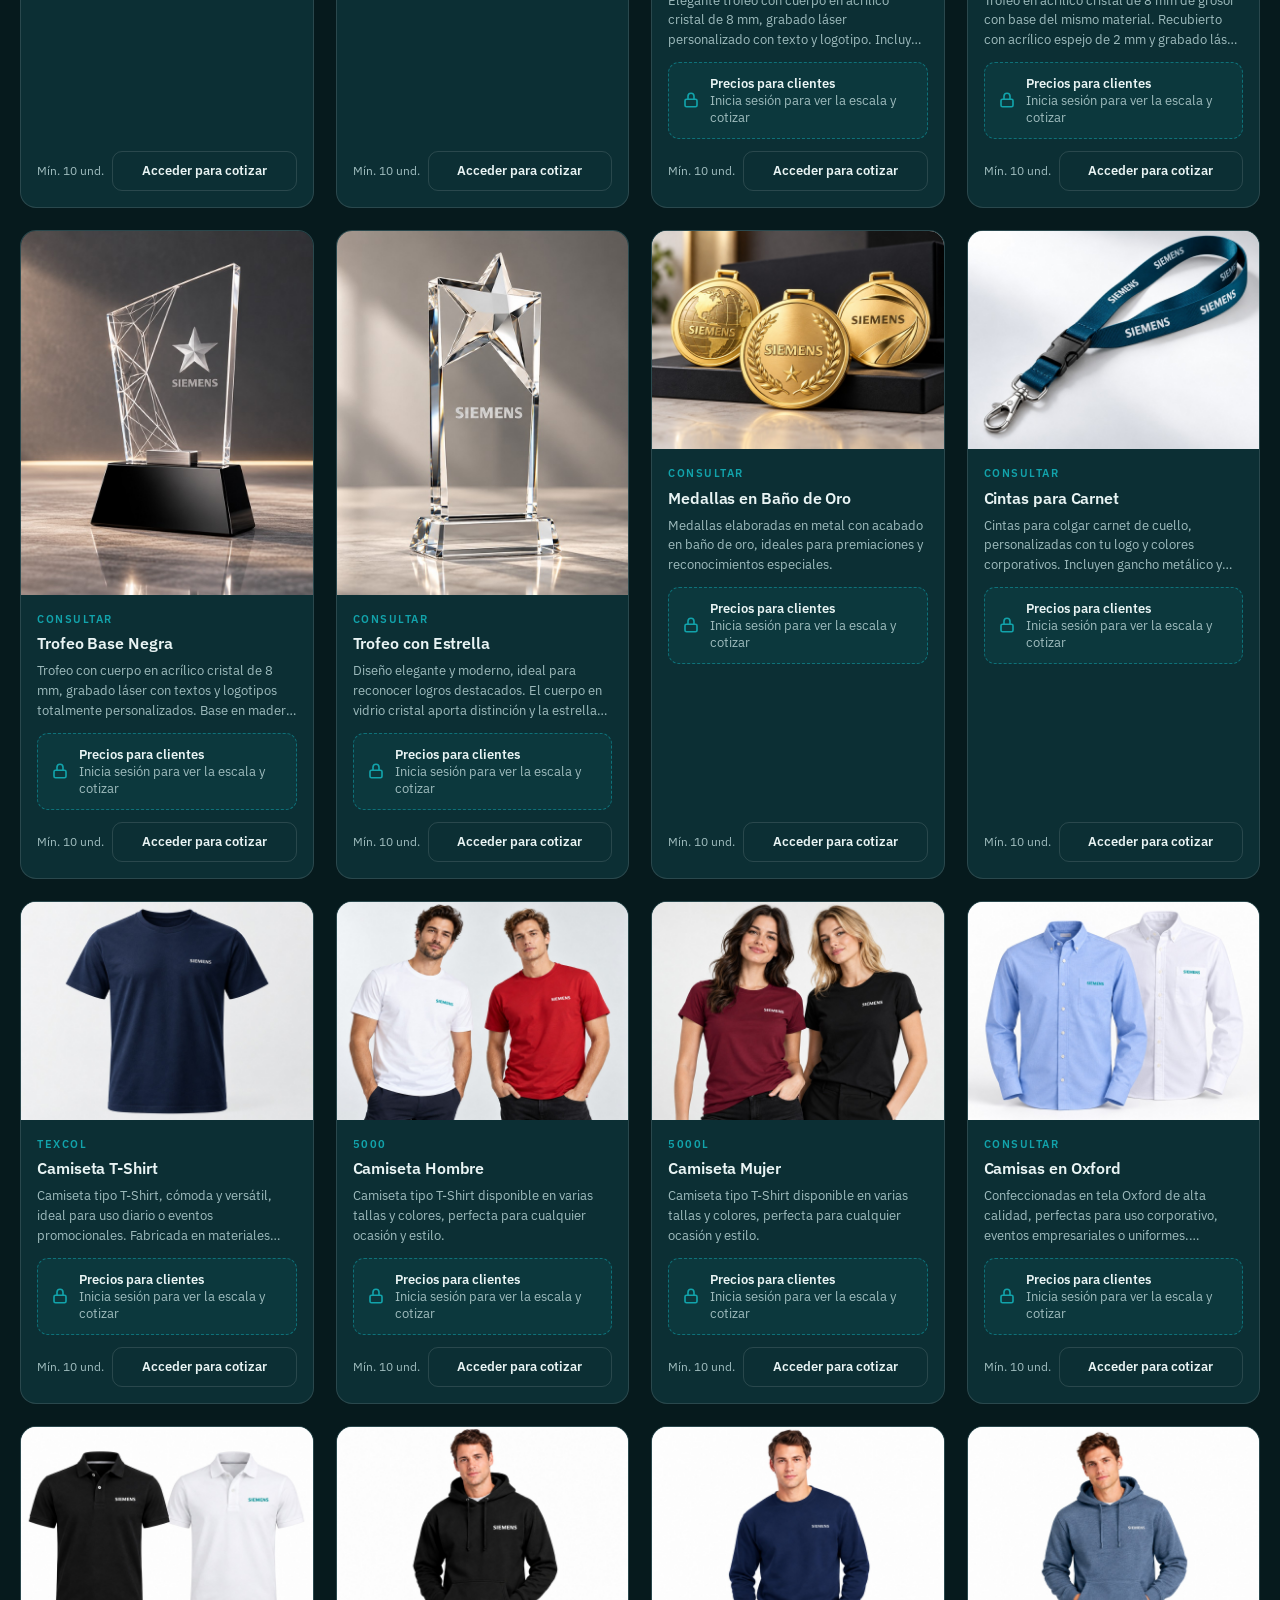
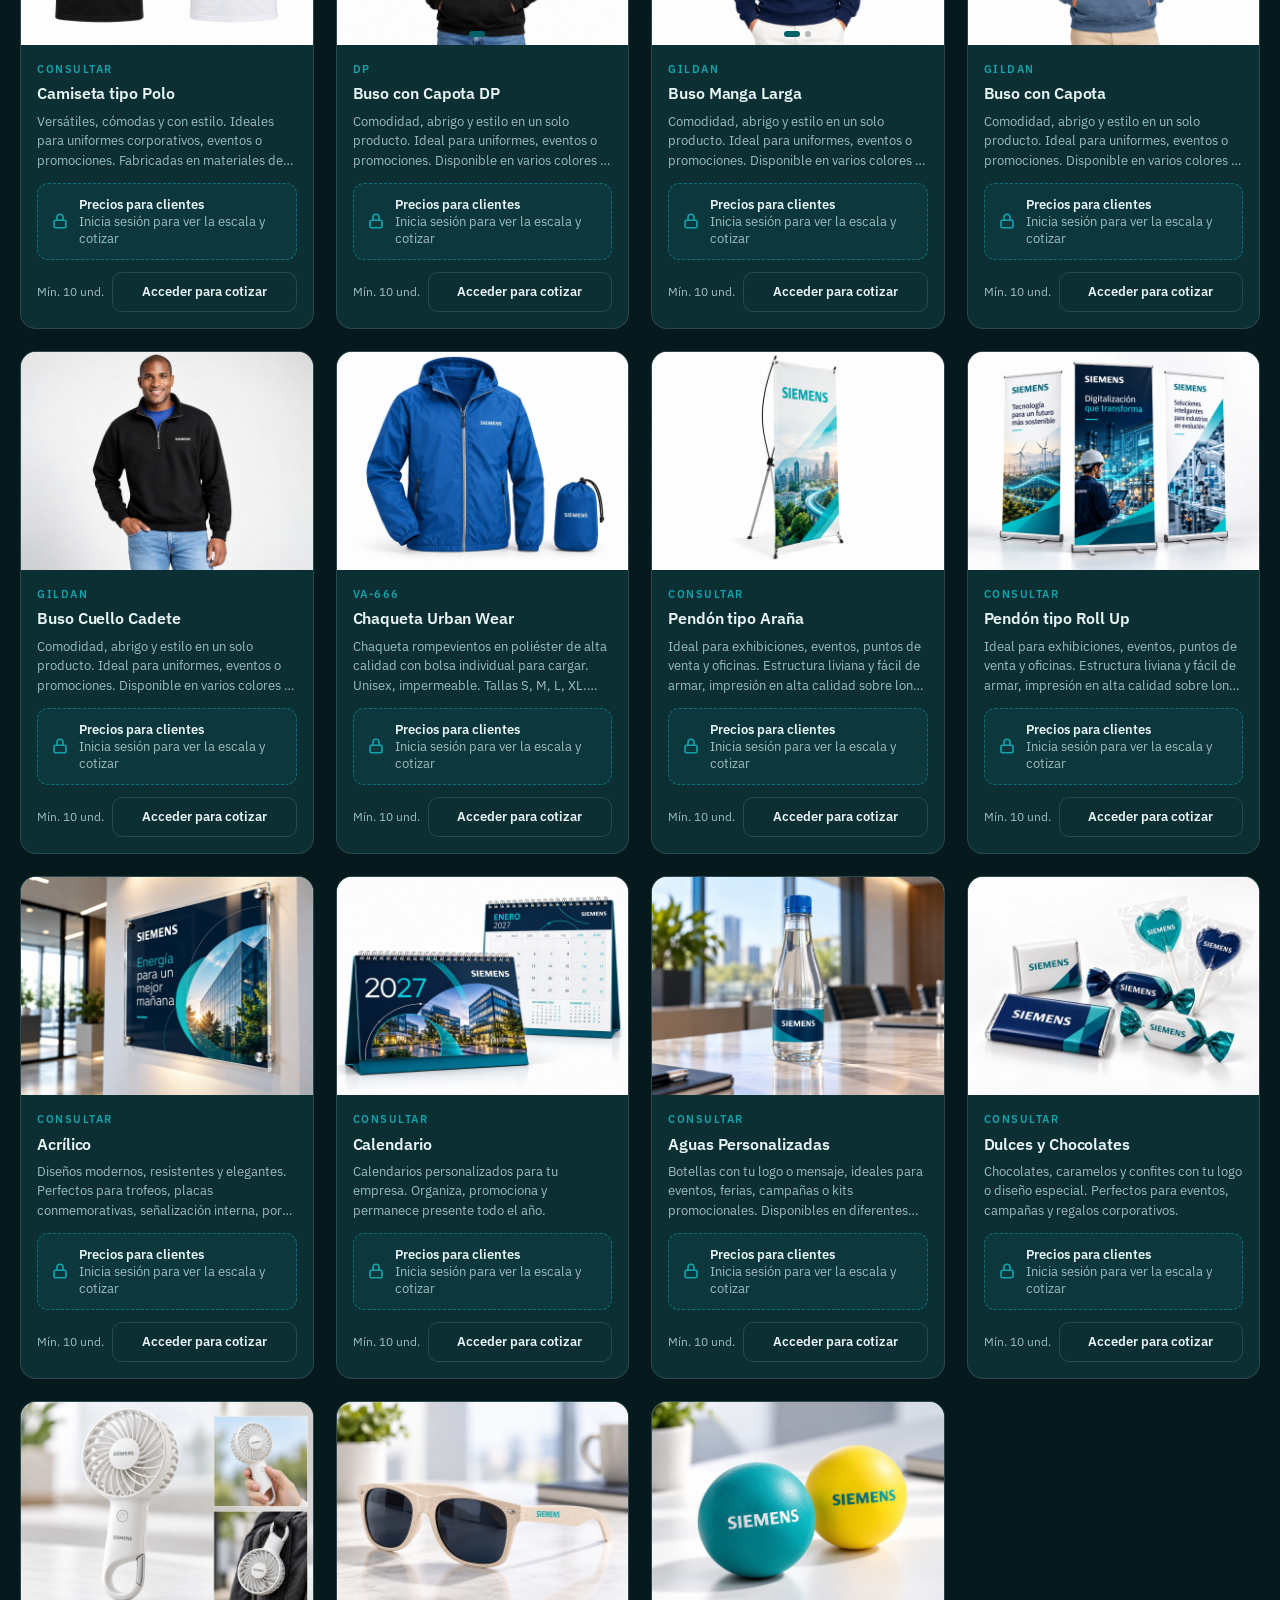
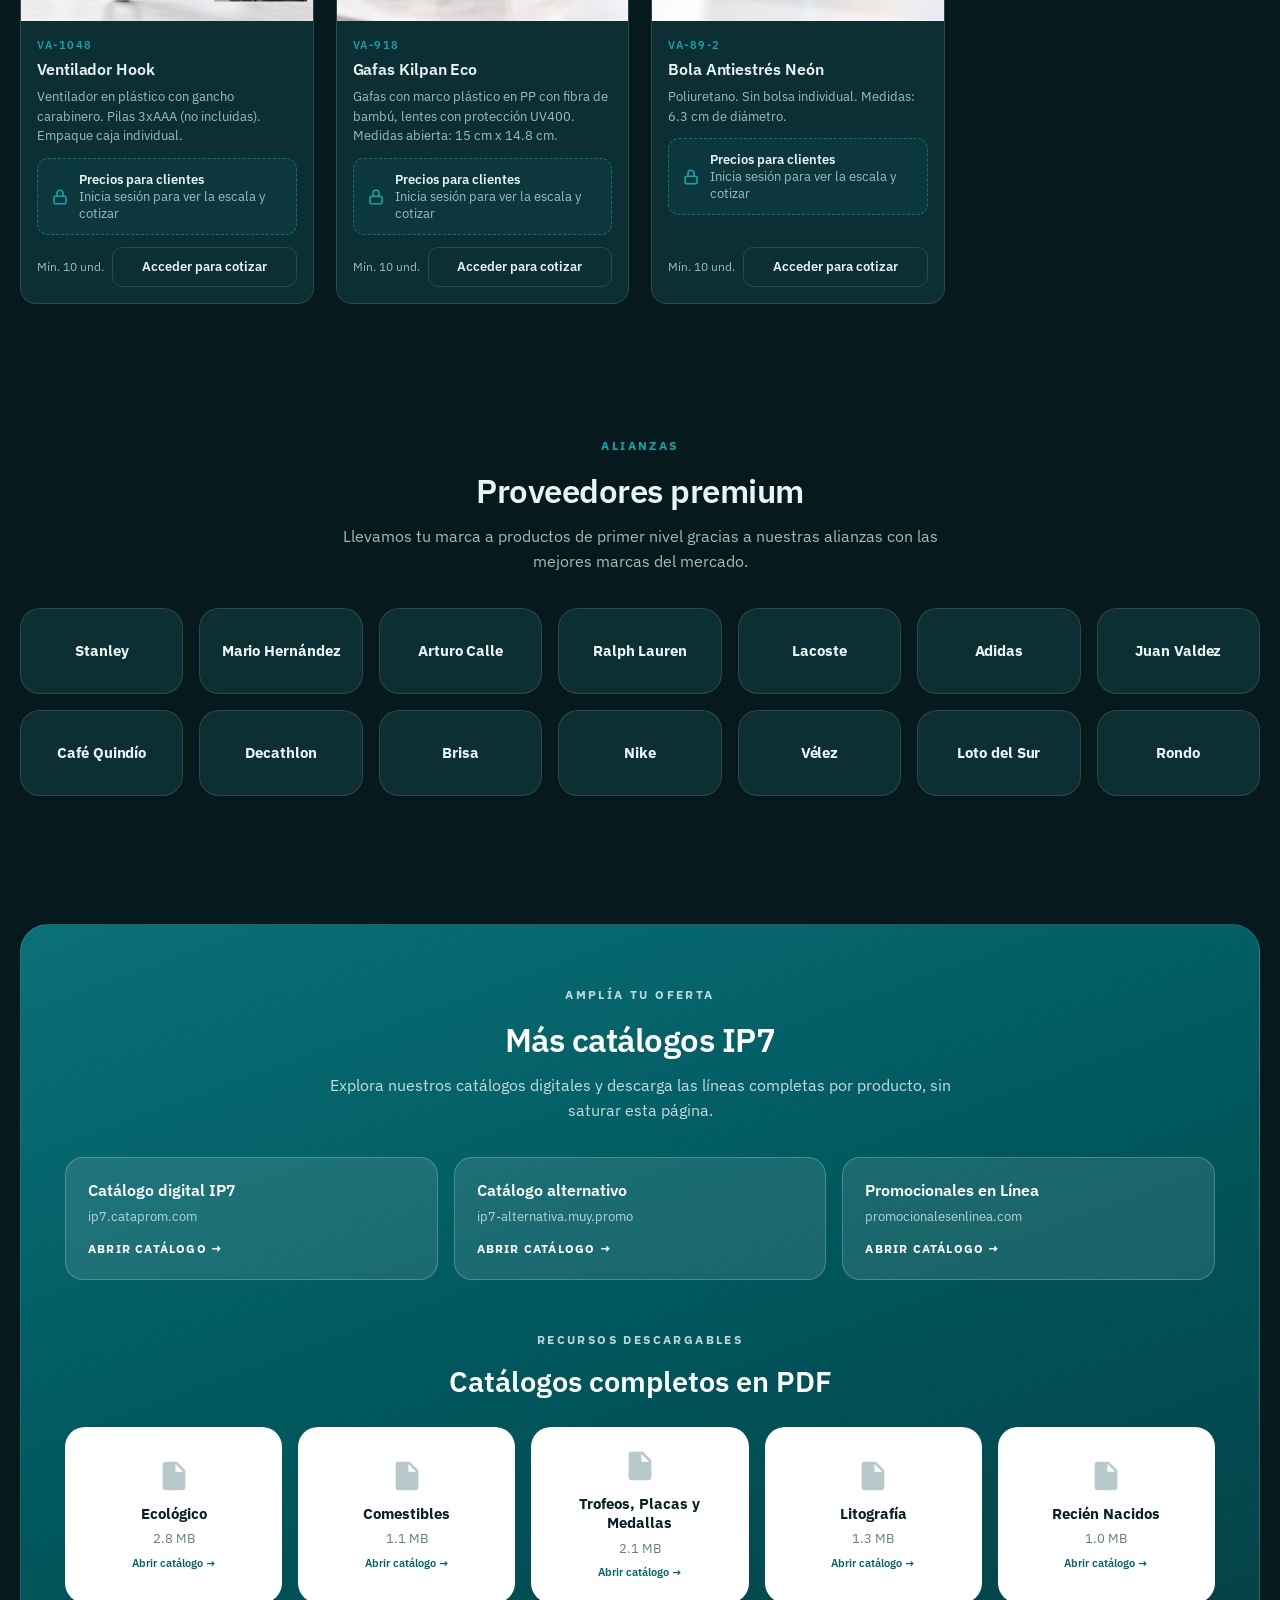
==== commit 95f6a654: "Add files via upload" ====
--- a/index.html
+++ b/index.html
@@ -718,6 +718,12 @@
 
 /* ---------- Planeador de presupuesto (modal) ---------- */
 .modal .caja-presupuesto-modal{position:relative;width:min(920px,100%);padding:30px 32px}
+.aviso-presupuesto{
+  margin:0 0 20px;padding:12px 14px;border-radius:12px;font-size:12.5px;line-height:1.5;color:var(--texto-2);
+  border:1px solid color-mix(in srgb,var(--marca) 45%,transparent);
+  background:color-mix(in srgb,var(--marca) 9%,transparent);
+}
+.aviso-presupuesto b{color:var(--texto)}
 .opciones-tipo{display:grid;grid-template-columns:1fr 1fr;gap:12px}
 .opcion-radio{
   display:flex;align-items:flex-start;gap:10px;padding:13px 14px;border-radius:12px;cursor:pointer;
@@ -1078,6 +1084,12 @@
     <p class="sub">Dinos cuánto tienes para invertir y armamos combinaciones del catálogo que se ajustan.
        Solo comparamos entre los productos con precio por escala; los de cotización especial no entran en este cálculo.</p>
 
+    <div class="aviso-presupuesto" role="note">
+      <b>Precios aproximados.</b> Los valores de esta calculadora son una referencia y pueden variar según el destino de la
+      entrega, los tiempos de producción y entrega, la técnica de marca, el inventario y otros factores. La cotización final y
+      oficial la envía tu ejecutivo asignado.
+    </div>
+
     <form id="form-presupuesto">
       <div class="fila-2">
         <div class="campo">
@@ -1110,7 +1122,7 @@
       </div>
 
       <button type="submit" class="btn btn-marca ancho">Ver opciones</button>
-      <p class="ayuda-presupuesto">Valores simulados de referencia, sin IVA. Tu ejecutivo confirma la cotización final.</p>
+      <p class="ayuda-presupuesto">Valores simulados y aproximados, sin IVA ni fletes. Tu ejecutivo confirma la cotización final.</p>
     </form>
 
     <div class="resultado-presupuesto" id="resultado-presupuesto" hidden></div>
@@ -1221,9 +1233,6 @@
   { id:'bolsa-cambrel-petit', cat:'bolsas', nombre:'Bolsa en Cambrel Petit', ref:'VA-712', sinMarco:true,
     desc:'Sellada, con agarraderas. Medidas: 26.5 cm x 26.5 cm con fuelle de 8 cm en la base. Manijas: 14 cm.',
     fotos:['bolsa-cambrel-petit.jpg'], escalas:[[10,50,16800],[51,100,4500],[101,null,3000]] },
-  { id:'slim-bag', cat:'bolsas', nombre:'Slim Bag', ref:'VA-404',
-    desc:'Bolsa ecológica, útil para tiendas de comestibles, mercados o librerías. Medidas: 37 x 39,3 cm. Longitud manija: 44 cm.',
-    fotos:['slim-bag.jpg'], escalas:[[10,50,17300],[51,100,5100],[101,null,3500]] },
   { id:'sporty-bag-aspen', cat:'bolsas', nombre:'Sporty Bag Aspen', ref:'VA-617', sinMarco:true,
     desc:'Bolsa tula en poliéster 210D. Medidas: 32 cm x 40.5 cm.',
     fotos:['sporty-bag-aspen.jpg'], escalas:[[10,50,19100],[51,100,6900],[101,null,5300]] },
@@ -1254,7 +1263,7 @@
     desc:'Cubierta en poliéster reciclado a partir de botellas plásticas, 80 hojas de papel crema de 70 g con rayas.',
     fotos:['libreta-legend.jpg'], escalas:[[10,50,32800],[51,100,15900],[101,null,14400]] },
   { id:'libreta-igor-jumbo', cat:'libretas', nombre:'Libreta Igor Jumbo', ref:'OF-434-3', sinMarco:true,
-    desc:'Libreta con cubiertas en poliuretano con cierre elástico. 80 hojas color crema con rayas. También disponible en rojo, negro y gris (colores no mostrados en la foto).',
+    desc:'Libreta con cubiertas en poliuretano con cierre elástico. 80 hojas color crema con rayas. También disponible en azul, rojo y gris (colores no mostrados en la foto).',
     fotos:['libreta-igor-jumbo.jpg'], escalas:[[10,50,32500],[51,100,15600],[101,null,14100]] },
   { id:'mini-libreta-like-it-eco', cat:'libretas', nombre:'Mini Libreta Like It Eco', ref:'OF-606', sinMarco:true,
     desc:'Mini libreta argollada de 50 hojas en papel blanco. Opcional con o sin bolígrafo (ref. CARTOON-MI). También disponible en rojo y azul marino (colores no mostrados en la foto).',
@@ -1262,8 +1271,8 @@
   { id:'libreta-igor-80', cat:'libretas', nombre:'Libreta Igor 80 Hojas', ref:'OF-434', sinMarco:true,
     desc:'Libreta en poliuretano con cierre elástico. 80 hojas. No incluye bolígrafo.',
     fotos:['libreta-igor-80.jpg'], escalas:[[10,50,20500],[51,100,12500],[101,null,9700]] },
-  { id:'memo-cube', cat:'libretas', nombre:'Memo Cube', ref:'OF0443',
-    desc:'Set en forma de cubo con espacio para tarjetas o bolígrafos. Contiene taco de 5 colores de 100 hojas cada color.',
+  { id:'memo-cube', cat:'libretas', nombre:'Memo Cube', ref:'OF0443', sinMarco:true,
+    desc:'Set en forma de cubo con espacio para tarjetas o bolígrafos. Contiene taco de 5 colores de 100 hojas cada color. También disponible en blanco, rojo, kraft, negro y verde (colores no mostrados en la foto).',
     fotos:['memo-cube.jpg'], escalas:[[10,50,30200],[51,100,19500],[101,null,16700]] },
   { id:'memo-sticky-set-ring', cat:'libretas', nombre:'Memo Sticky Set Ring', ref:'OF-532', sinMarco:true,
     desc:'Set de portastickies de cartón argollado doble O. 5 tacos de hojas autoadhesivas x 25 und. y 5 stickies de colores.',
@@ -1277,7 +1286,7 @@
 
   /* ---------- Bolígrafos ---------- */
   { id:'boligrafo-ventura-frost', cat:'boligrafos', nombre:'Ventura Frost', ref:'VENT-FROST', sinMarco:true,
-    desc:'Bolígrafo plástico con clip metálico. Medidas: 14 cm.',
+    desc:'Bolígrafo plástico con clip metálico. Medidas: 14 cm. También disponible en naranja, morado, verde, amarillo y rojo (colores no mostrados en la foto).',
     fotos:['boligrafo-ventura-frost.jpg'], escalas:[[100,200,2800],[201,500,1900],[501,null,1400]] },
   { id:'boligrafo-ventura-eco', cat:'boligrafos', nombre:'Bolígrafo Ventura Eco', ref:'VENT-ECO-B', sinMarco:true,
     desc:'Bolígrafo plástico con parte inferior en bambú natural. Clip metálico. Mezcla con material ecológico en fibra de trigo. También disponible en rojo, verde y natural (colores no mostrados en la foto).',
@@ -1306,7 +1315,7 @@
     desc:'Poliéster pongee 190T. Apertura automática, cierre manual. Marco en fibra de vidrio. También disponible en plateado (color no mostrado en la foto).',
     fotos:['paraguas-gentle-27.jpg'], escalas:[[20,50,107000],[51,100,99400],[101,null,96600]] },
   { id:'paraguas-freerain-23', cat:'paraguas', nombre:'Paraguas Freerain 23"', ref:'SO-50', sinMarco:true,
-    desc:'Paraguas invertido (abre al revés) de 23". Poliéster pongee 190T doble tela. Apertura manual. También disponible en amarillo, verde, gris, azul marino y negro (colores no mostrados en la foto).',
+    desc:'Paraguas invertido (abre al revés) de 23". Poliéster pongee 190T doble tela. Apertura manual. También disponible en rojo, amarillo, verde, gris y azul marino (colores no mostrados en la foto).',
     fotos:['paraguas-freerain-23.jpg'], escalas:[[20,50,58300],[51,100,51300],[101,null,49100]] },
   { id:'mini-paraguas-strap-21', cat:'paraguas', nombre:'Mini Paraguas Strap 21"', ref:'SO-43', sinMarco:true,
     desc:'Poliéster pongee 190T. Plegable, mango con acabado en caucho y herraje metálico. Apertura semiautomática. También disponible en rojo, naranja, amarillo, verde, azul y gris (colores no mostrados en la foto).',
@@ -1315,7 +1324,7 @@
     desc:'Poliéster pongee 190T. Correa en velcro, mango en plástico y herraje metálico con fibra de vidrio blanco. Apertura y cierre automáticos con sistema antibrisa.',
     fotos:['mini-paraguas-21.jpg'], escalas:[[20,50,40000],[51,100,33300],[101,null,31300]] },
   { id:'paraguas-trendy-27', cat:'paraguas', nombre:'Paraguas Trendy Poliéster 27"', ref:'SO-17-2', destacado:true, sinMarco:true,
-    desc:'Poliéster con interior plateado. Mango en espuma y herraje metálico. 8 cascos. Semiautomático. También disponible en rojo, verde, negro, naranja, morado, gris y amarillo (colores no mostrados en la foto).',
+    desc:'Poliéster con interior plateado. Mango en espuma y herraje metálico. 8 cascos. Semiautomático. También disponible en rojo, verde, naranja, morado, gris, azul y amarillo (colores no mostrados en la foto).',
     fotos:['paraguas-trendy-27.jpg'], escalas:[[20,50,48300],[51,100,41300],[101,null,39400]] },
   { id:'gorra-acrilica', cat:'paraguas', nombre:'Gorra Acrílica', ref:'DP', sinMarco:true,
     desc:'Diseñada para brindar comodidad y estilo. El material acrílico ofrece durabilidad, suavidad y un ajuste perfecto.',
@@ -1323,8 +1332,8 @@
   { id:'gorra-brixton', cat:'paraguas', nombre:'Gorra Brixton', ref:'CAP-30', sinMarco:true,
     desc:'Gorra en poliéster de alta calidad, de 6 paneles, con visera indeformable, botón forrado y cierre de hebilla metálica.',
     fotos:['gorra-brixton.jpg'], escalas:[[10,50,27000],[51,100,21300],[101,null,19300]] },
-  { id:'gorra-golf', cat:'paraguas', nombre:'Gorra Golf', ref:'CAP-13',
-    desc:'5 paneles en dril liviano, visera indeformable, frente fusionado, encintado interior, tafilete sencillo y cierre plástico.',
+  { id:'gorra-golf', cat:'paraguas', nombre:'Gorra Golf', ref:'CAP-13', sinMarco:true,
+    desc:'5 paneles en dril liviano, visera indeformable, frente fusionado, encintado interior, tafilete sencillo y cierre plástico. También disponible en azul oscuro, azul, rojo, negro y amarillo (colores no mostrados en la foto).',
     fotos:['gorra-golf.jpg'], escalas:[[10,50,19700],[51,100,14000],[101,null,12200]] },
 
   /* ---------- Botilitos, Mugs y Café ---------- */
@@ -1338,13 +1347,13 @@
     desc:'Cafetera prensa francesa con filtro de aluminio. Vidrio de borosilicato y tapa de bambú. Capacidad 600 ml. Empaque caja individual.',
     fotos:['cafetera-vidrio-600.jpg'], escalas:[[10,50,55300],[51,100,47200],[101,null,44700]] },
   { id:'botilito-sport-laguna', cat:'bebidas', nombre:'Botilito Sport Laguna', ref:'MU-11', sinMarco:true,
-    desc:'Botilito en AS, con agarradera plástica y tapa rosca. Libre de BPA. También disponible en rojo y negro (colores no mostrados en la foto).',
+    desc:'Botilito en AS, con agarradera plástica y tapa rosca. Libre de BPA. También disponible en azul y rojo (colores no mostrados en la foto).',
     fotos:['botilito-sport-laguna.jpg'], escalas:[[10,50,29300],[51,100,20100],[101,null,17700]] },
   { id:'botilito-pet-610', cat:'bebidas', nombre:'Botilito en PET 610ml', ref:'MU-90', sinMarco:true,
     desc:'Botilito en PET con tapa en ABS super resistente, con empaque individual. Consultar inventario de tapas.',
     fotos:['botilito-pet-610.jpg'], escalas:[[10,50,19700],[51,100,10500],[101,null,8400]] },
   { id:'botilito-pvc-helice-650', cat:'bebidas', nombre:'Botilito en PVC Hélice 650ml', ref:'MU-59', sinMarco:true,
-    desc:'Botilito en PVC atóxico, tapa rosca con pestaña y diseño ergonómico. Producción nacional. También disponible en verde, morado, naranja, negro, blanco, rosado, amarillo y rojo (colores no mostrados en la foto).',
+    desc:'Botilito en PVC atóxico, tapa rosca con pestaña y diseño ergonómico. Producción nacional. También disponible en azul, verde, morado, naranja, blanco, rosado, amarillo y rojo (colores no mostrados en la foto).',
     fotos:['botilito-pvc-helice-650.jpg'], escalas:[[10,50,19300],[51,100,10200],[101,null,8100]] },
   { id:'mug-plastico-350', cat:'bebidas', nombre:'Mug Plástico 350ml', ref:'MU-407', sinMarco:true,
     desc:'Mug plástico con interior en acero inoxidable. Taparrosca de seguridad. Empaque caja individual. También disponible en negro y blanco (colores no mostrados en la foto).',
@@ -1353,10 +1362,10 @@
     desc:'Cerámica con base en corcho y tapa plástica. No apto para microondas ni lavavajillas. Tapa protectora de cierre a presión. También disponible en azul oscuro con base de corcho (color no mostrado en la foto).',
     fotos:['mug-ceramica-11oz.jpg'], escalas:[[36,72,38300],[73,108,28900],[109,null,26800]] },
   { id:'mug-ceramica-tablero-11oz', cat:'bebidas', nombre:'Mug Cerámica Tablero 11oz', ref:'MU-06', sinMarco:true,
-    desc:'Mug para escribir con tiza, borrable como un tablero. Incluye tiza blanca. Apto para microondas y lavavajillas. Empaque caja individual.',
+    desc:'Mug para escribir con tiza, borrable como un tablero. Incluye tiza blanca. Apto para microondas y lavavajillas. Empaque caja individual. También disponible con borde interior rojo, verde y azul oscuro (colores no mostrados en la foto).',
     fotos:['mug-ceramica-tablero-11oz.jpg'], escalas:[[36,72,21500],[73,108,15100],[109,null,14000]] },
   { id:'mug-ceramica-10oz', cat:'bebidas', nombre:'Mug Cerámica 10oz', ref:'VA-126', sinMarco:true,
-    desc:'Mug de cerámica en forma cuadrada. Apto para microondas y lavavajillas.',
+    desc:'Mug de cerámica en forma cuadrada. Apto para microondas y lavavajillas. También disponible en rojo, verde, blanco y azul oscuro (colores no mostrados en la foto).',
     fotos:['mug-ceramica-10oz.jpg'], escalas:[[36,72,17500],[73,108,15900],[109,null,14900]] },
 
   /* ---------- Tecnología ---------- */
@@ -1398,9 +1407,9 @@
   { id:'pin-pintado', cat:'reconocimientos', nombre:'Pin Pintado', ref:'Consultar', sinMarco:true,
     desc:'Pin en troquel pintado. Ideal para llevar tu marca a todas partes con estilo y personalidad.',
     fotos:['pin-pintado.jpg'], escalas:[], cotizacion:true },
-  { id:'pin-litorrecina', cat:'reconocimientos', nombre:'Pin en Litorrecina', ref:'Consultar', sinMarco:true,
-    desc:'Pin personalizado en litorrecina. Ideal para llevar tu marca a todas partes con estilo y personalidad.',
-    fotos:['pin-litorrecina.jpg'], escalas:[], cotizacion:true },
+  { id:'pin-litoresina', cat:'reconocimientos', nombre:'Pin en Litoresina', ref:'Consultar', sinMarco:true,
+    desc:'Pin personalizado en litoresina. Ideal para llevar tu marca a todas partes con estilo y personalidad.',
+    fotos:['pin-litoresina.jpg'], escalas:[], cotizacion:true },
   { id:'placa-reconocimiento', cat:'reconocimientos', nombre:'Placa de Reconocimiento', ref:'Consultar', sinMarco:true,
     desc:'Placa personalizada, ideal para reconocer el esfuerzo de tus colaboradores y de quienes dejan huella. Un detalle significativo que celebra logros y compromiso.',
     fotos:['placa-reconocimiento.jpg'], escalas:[], cotizacion:true },
@@ -2271,7 +2280,8 @@
     cont.innerHTML =
       `<p class="resultado-resumen">Mostrando <b>${opcionesPresupuesto.length}</b> opción(es)
          ${tipo === 'unico' ? 'de un solo producto' : 'variadas'} para <b>${cop(monto)}</b>
-         y <b>${cantidad}</b> unidades${nombreCat}.</p>
+         y <b>${cantidad}</b> unidades${nombreCat}.<br>
+         <small>Precios aproximados: pueden variar según destino, tiempos y otros factores. La cotización final la envía tu ejecutivo.</small></p>
        <div class="rejilla-opciones">${opcionesPresupuesto.map((op, i) => renderOpcionPresupuesto(op, i, monto)).join('')}</div>`;
   }
 
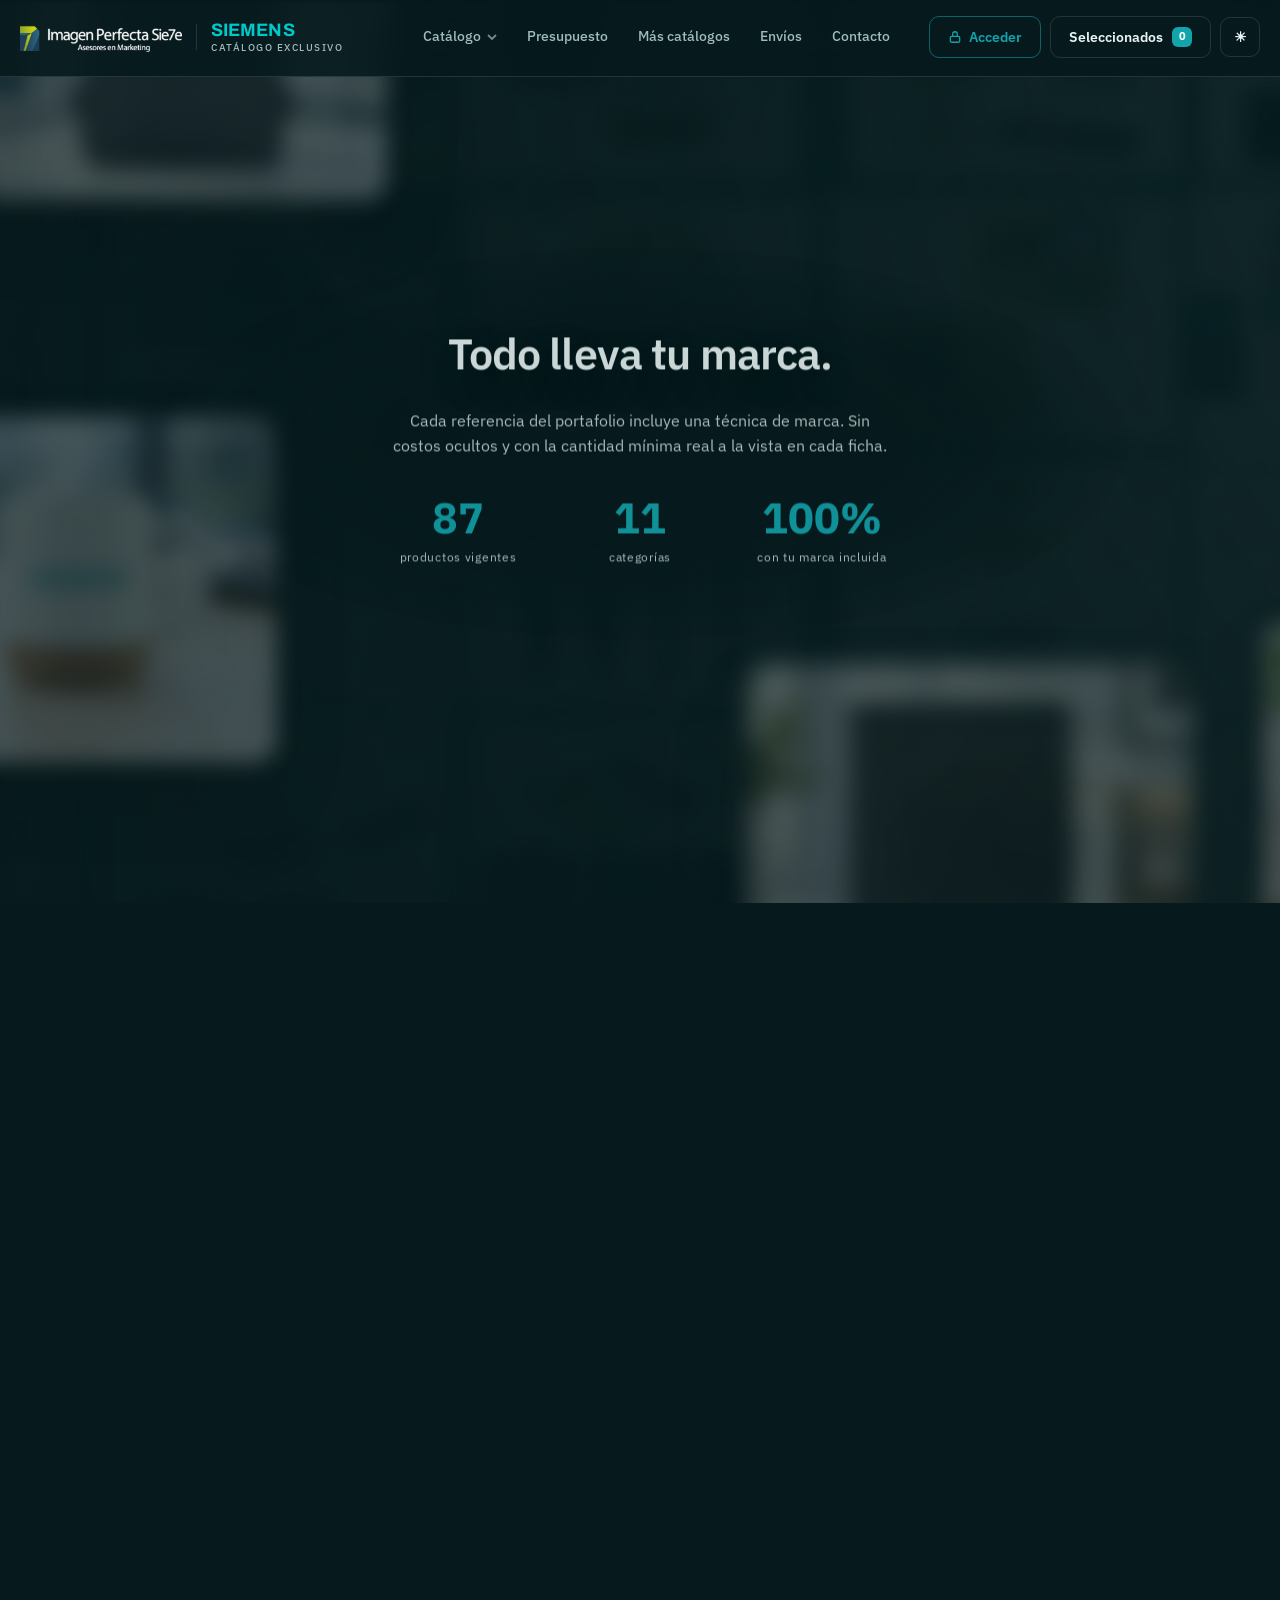
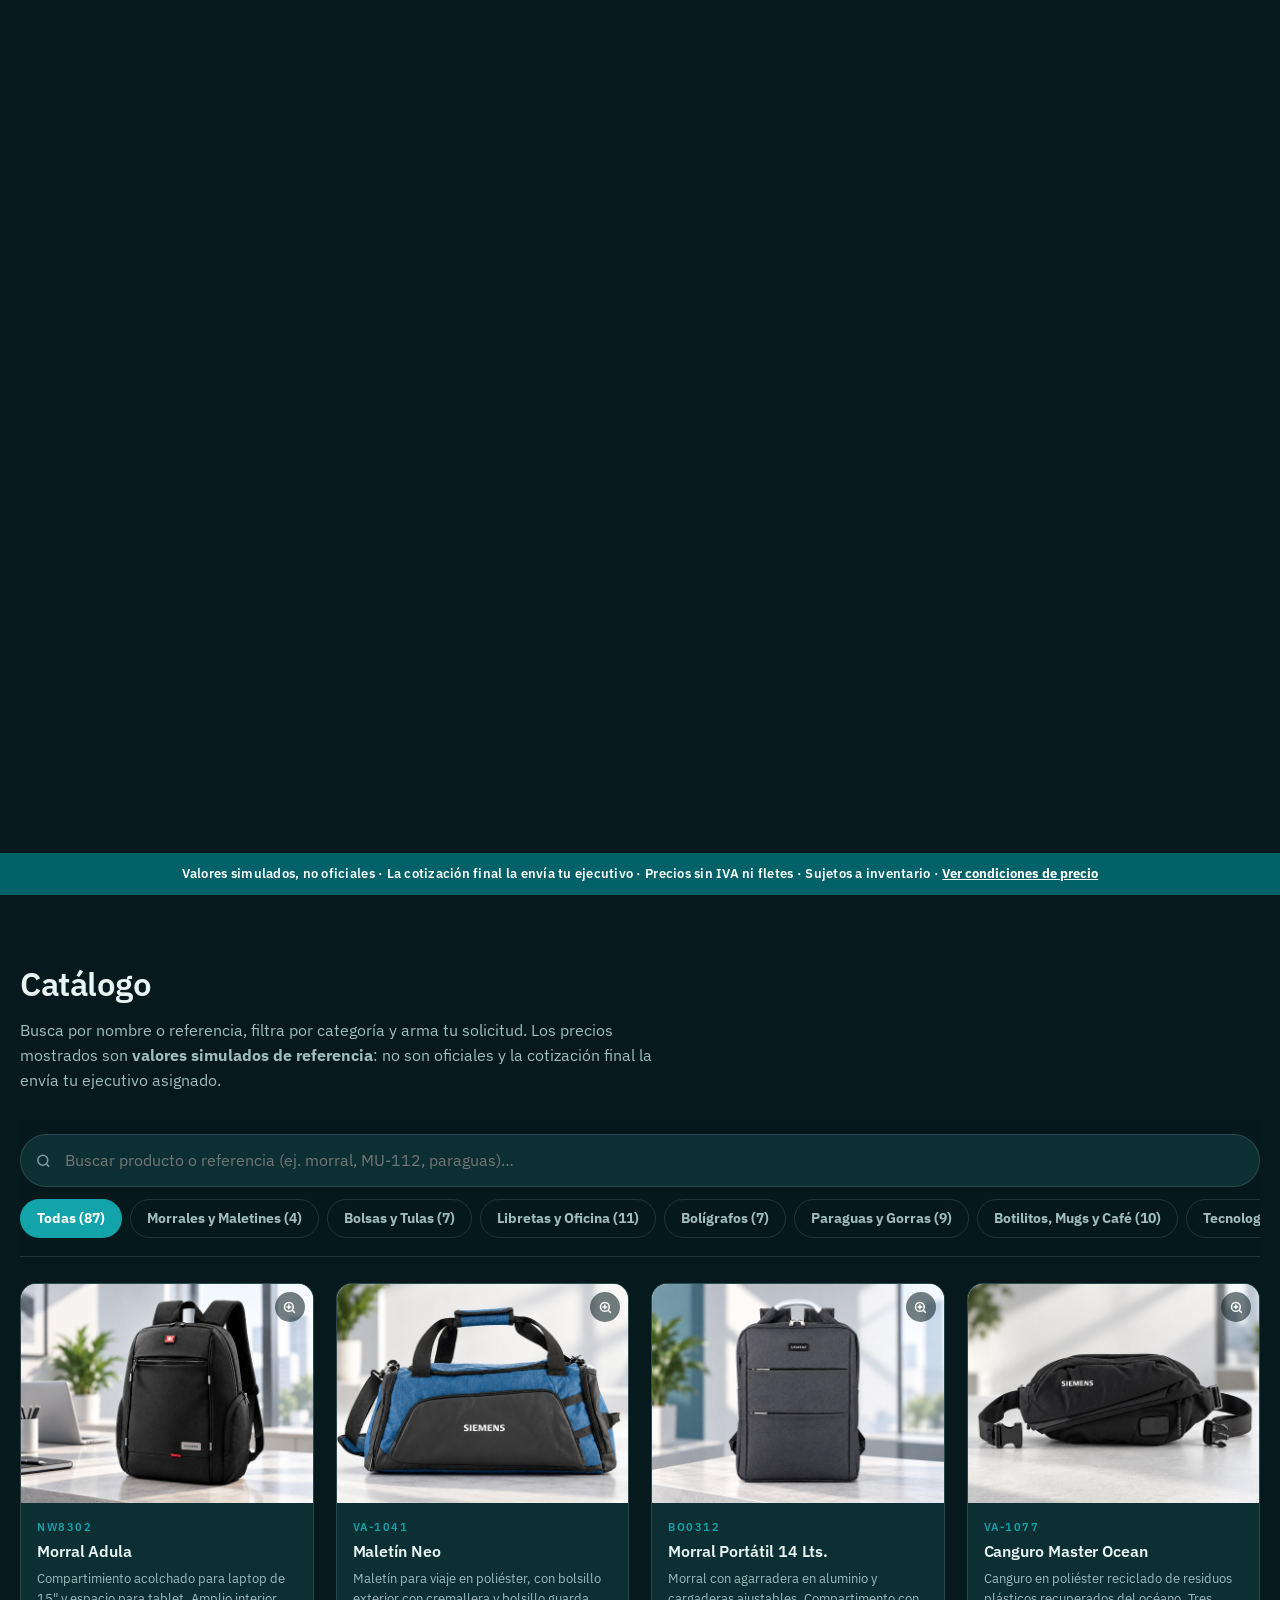
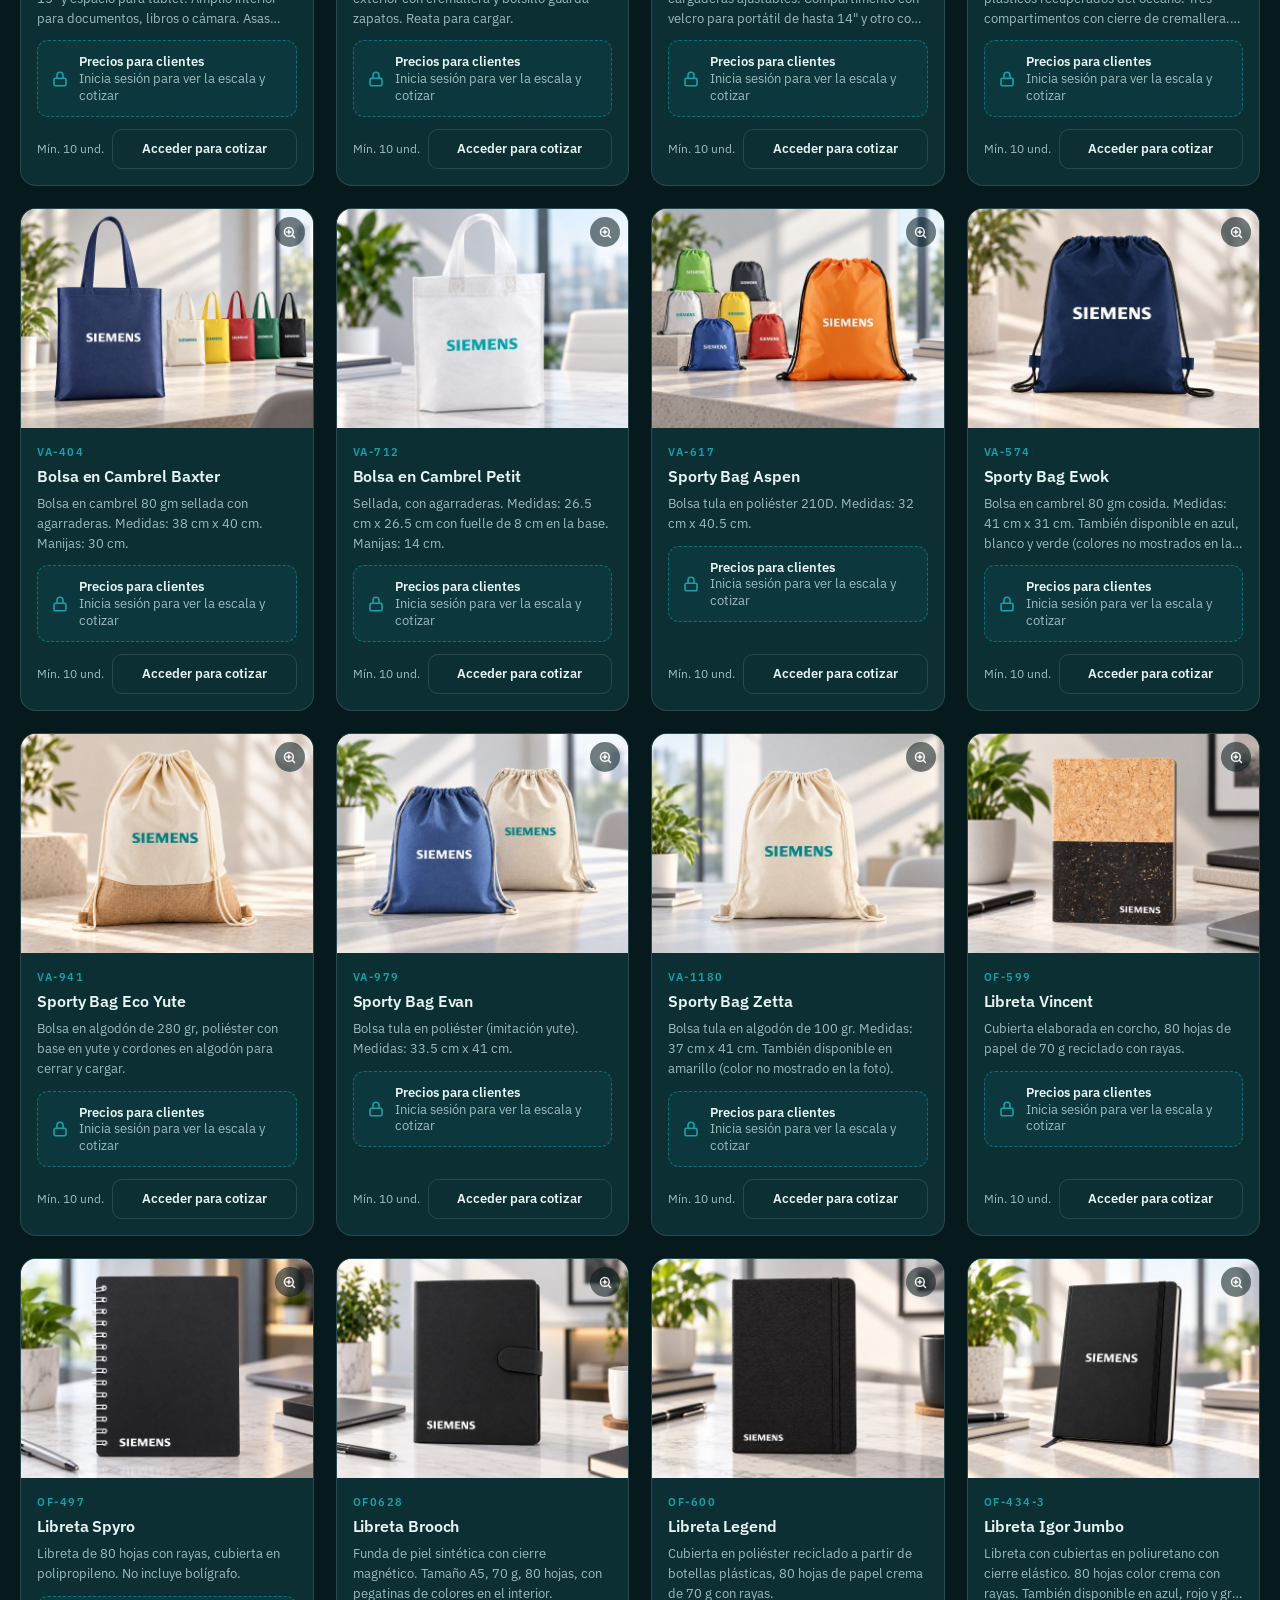
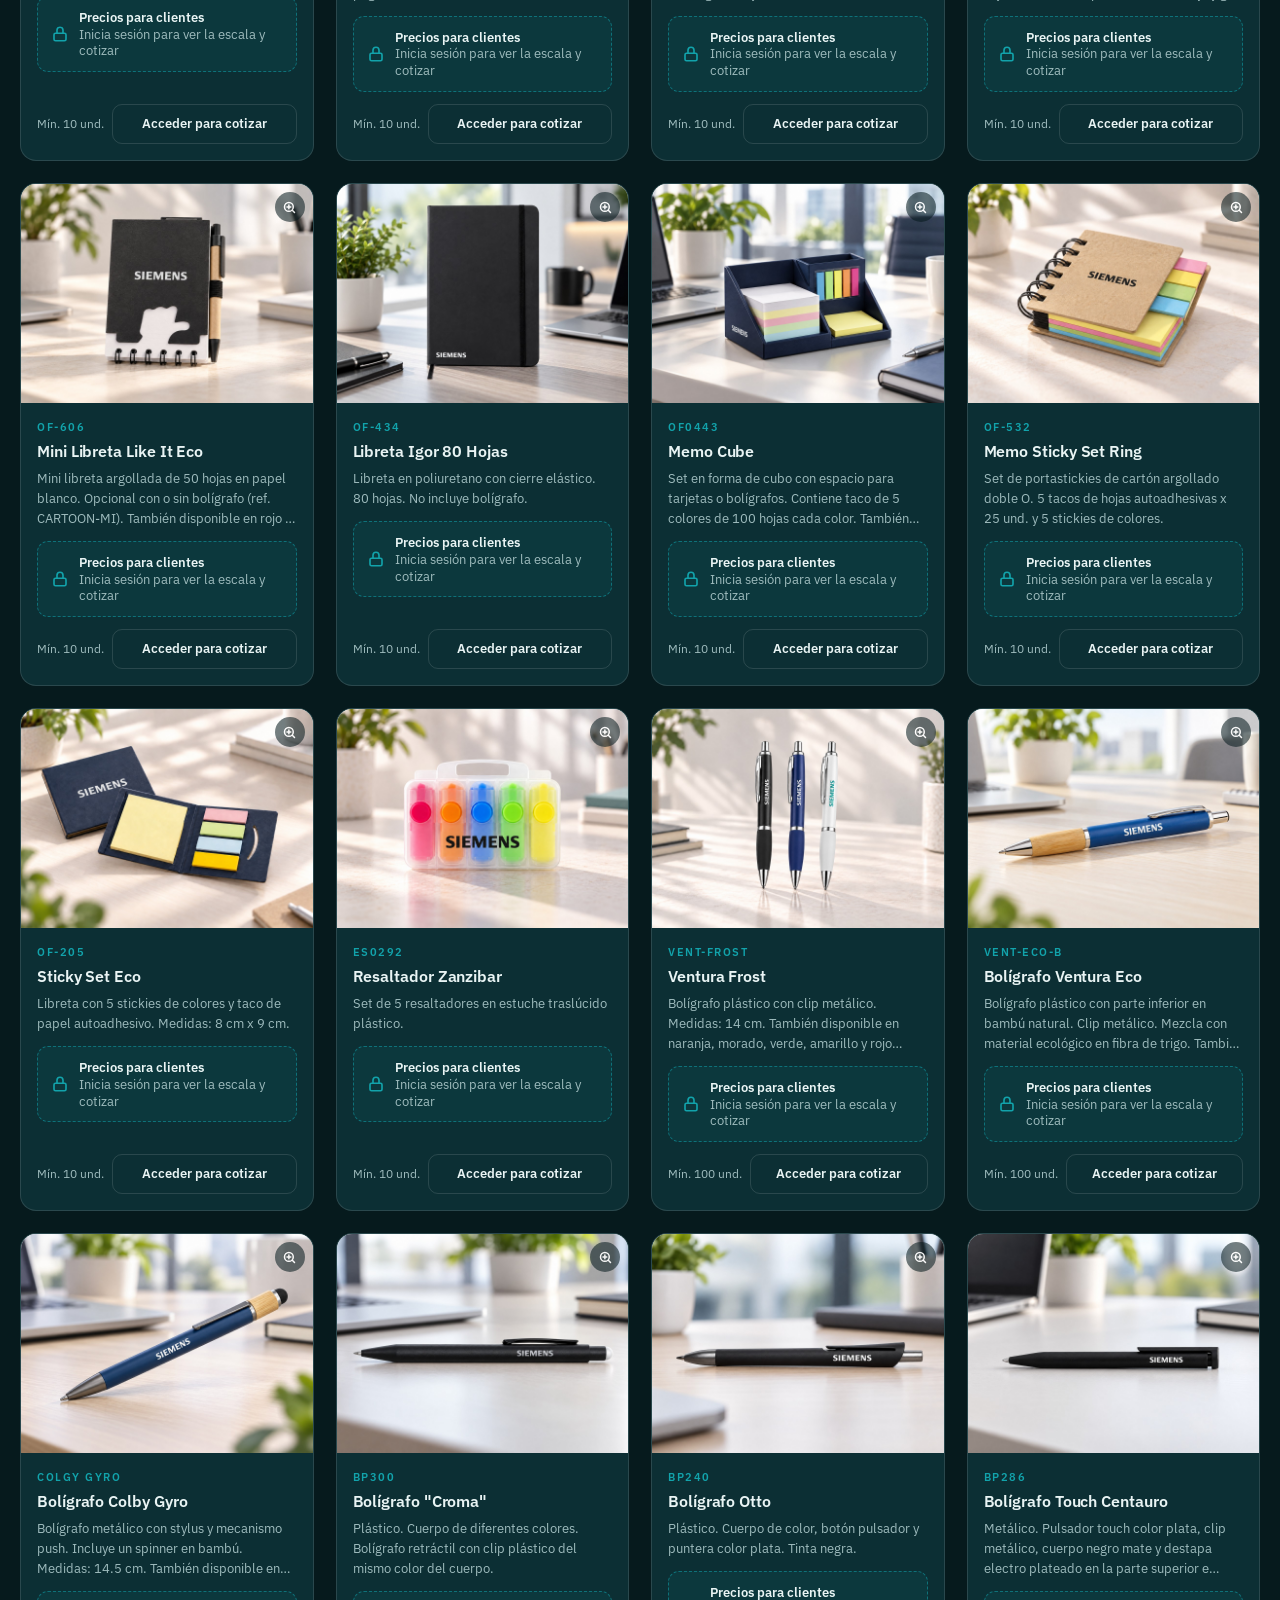
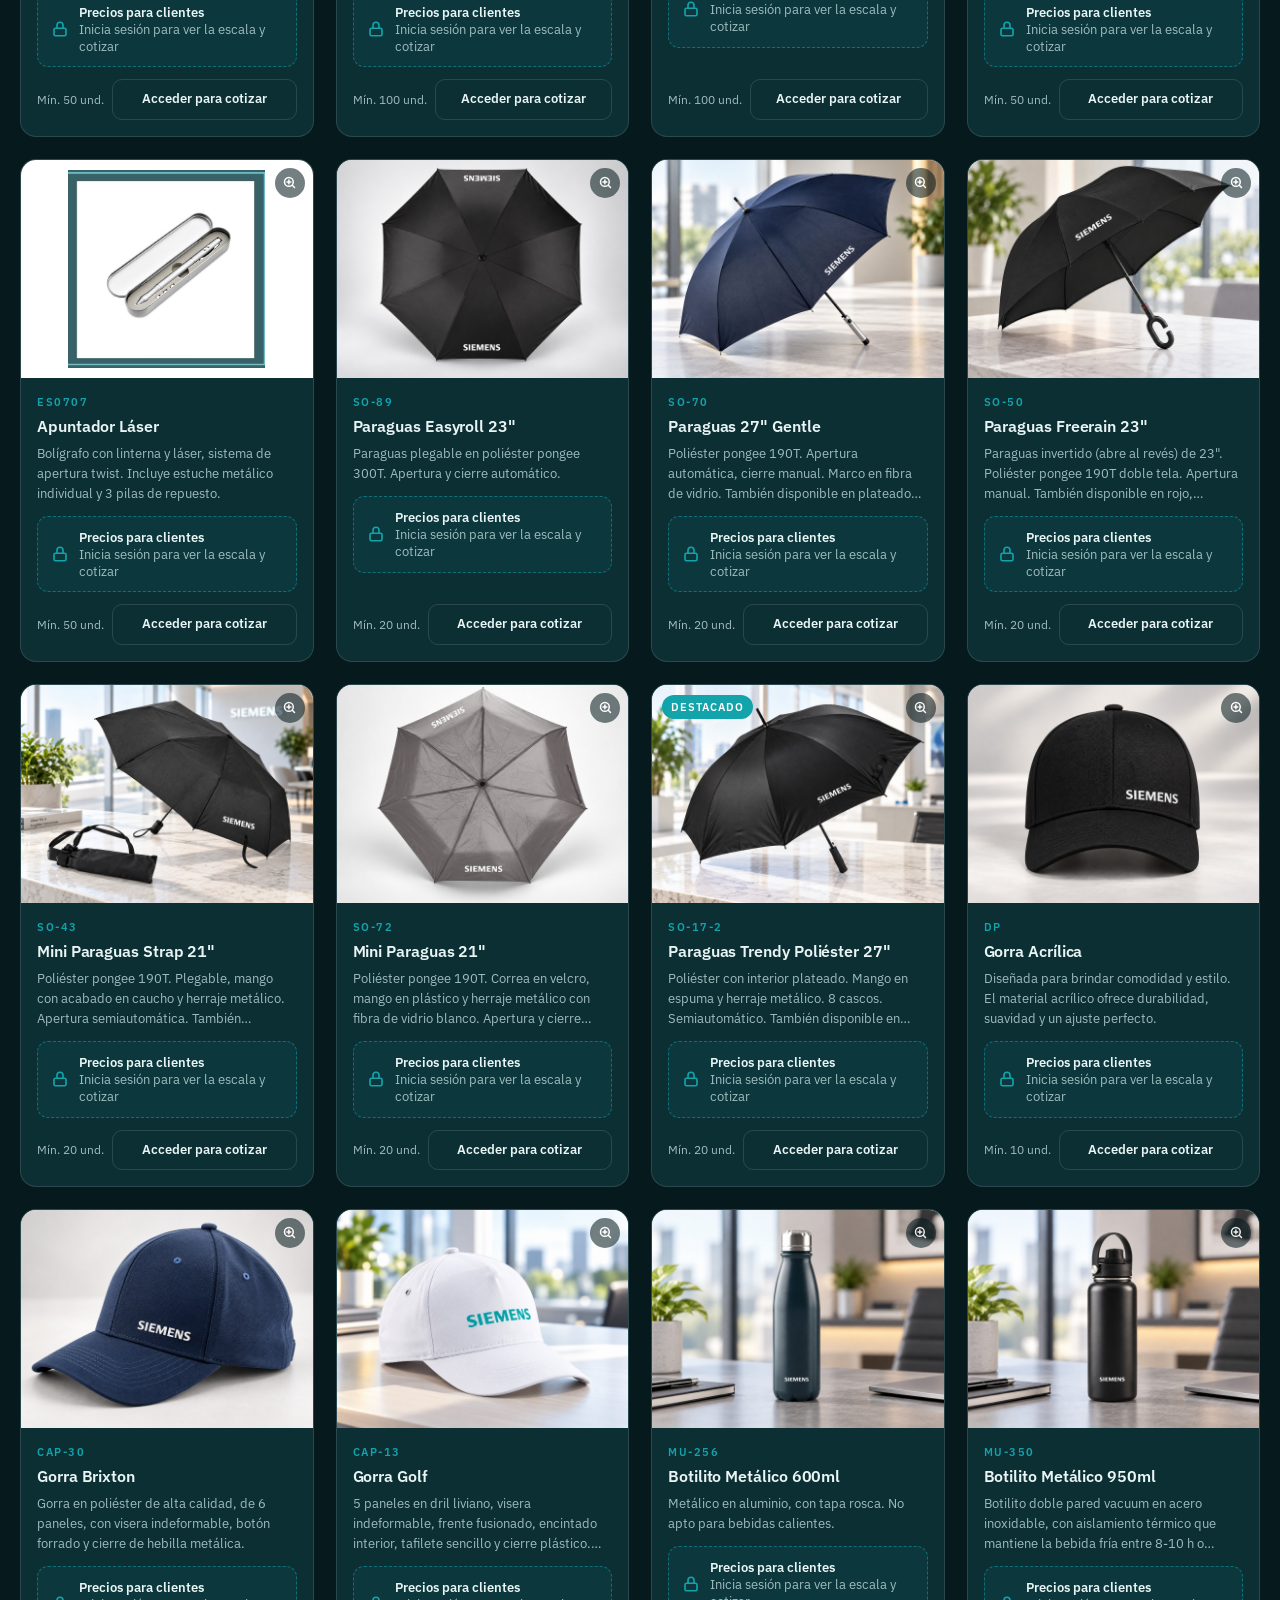
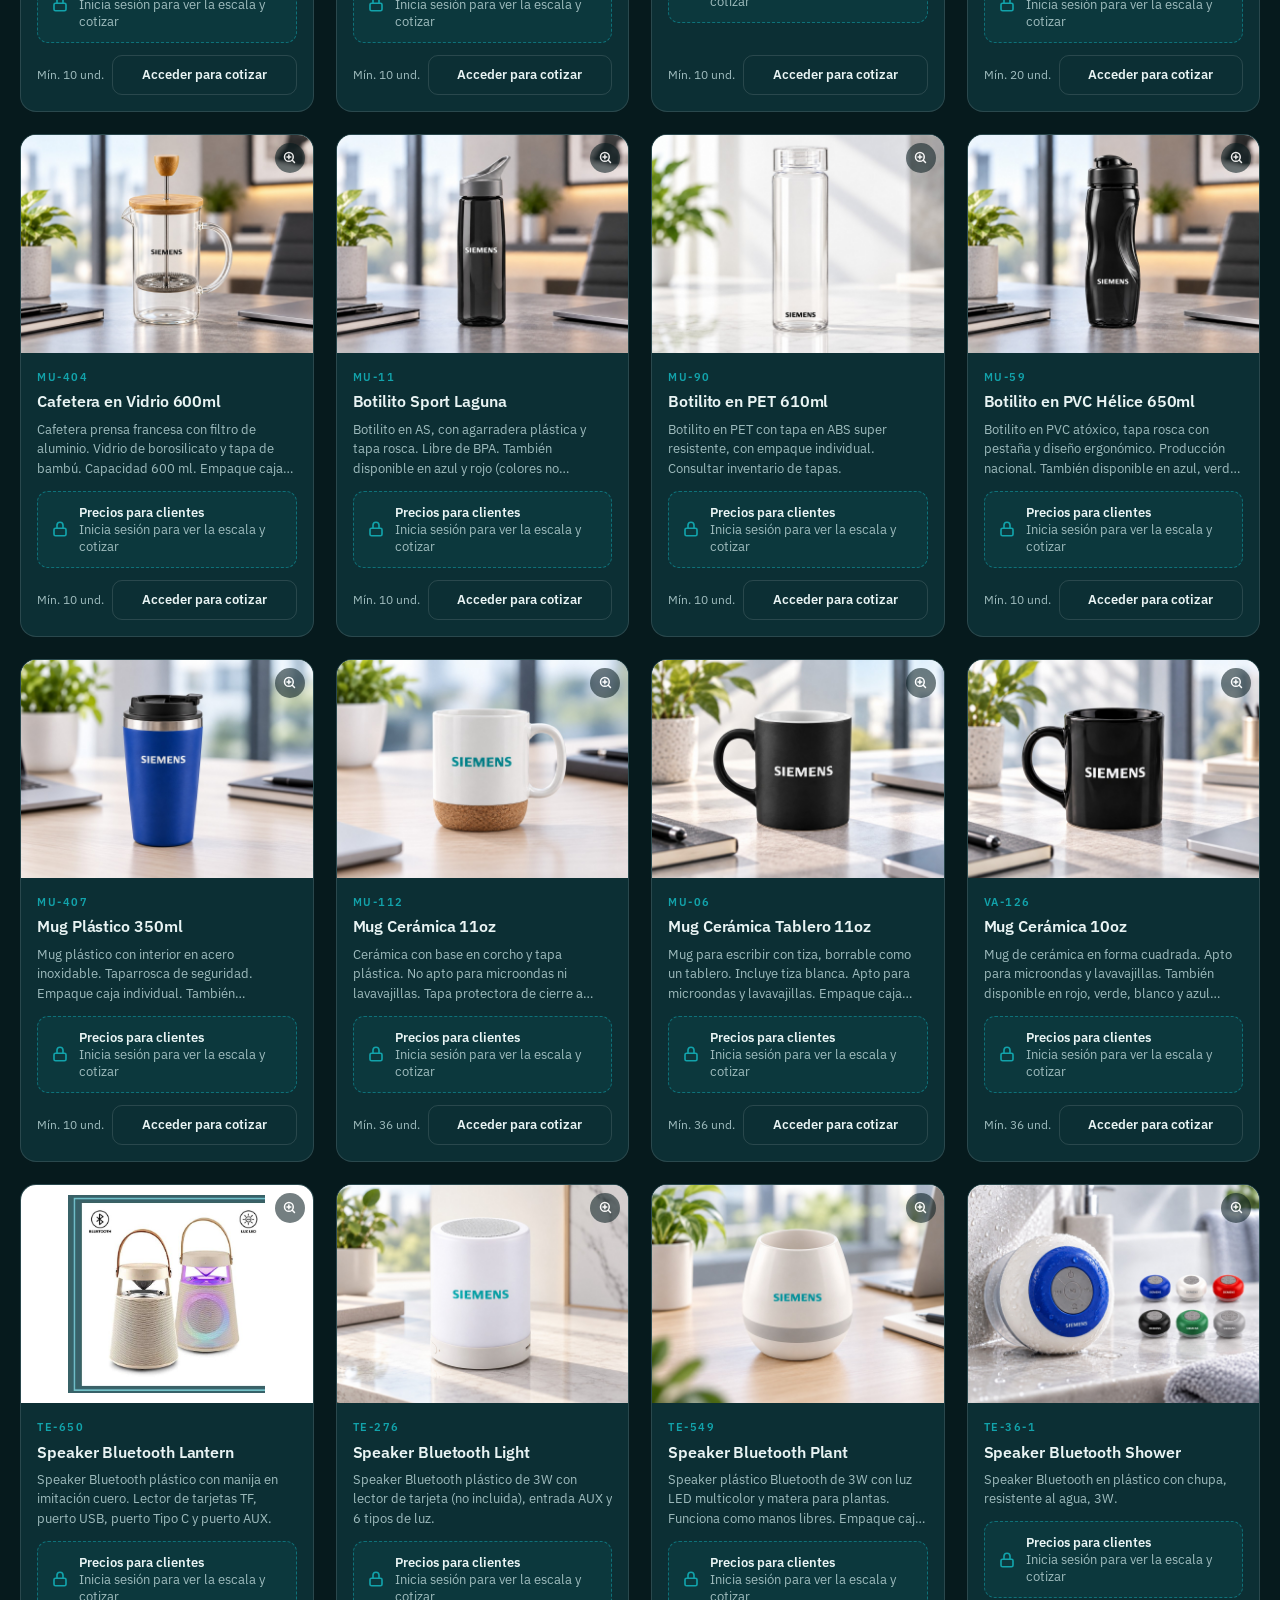
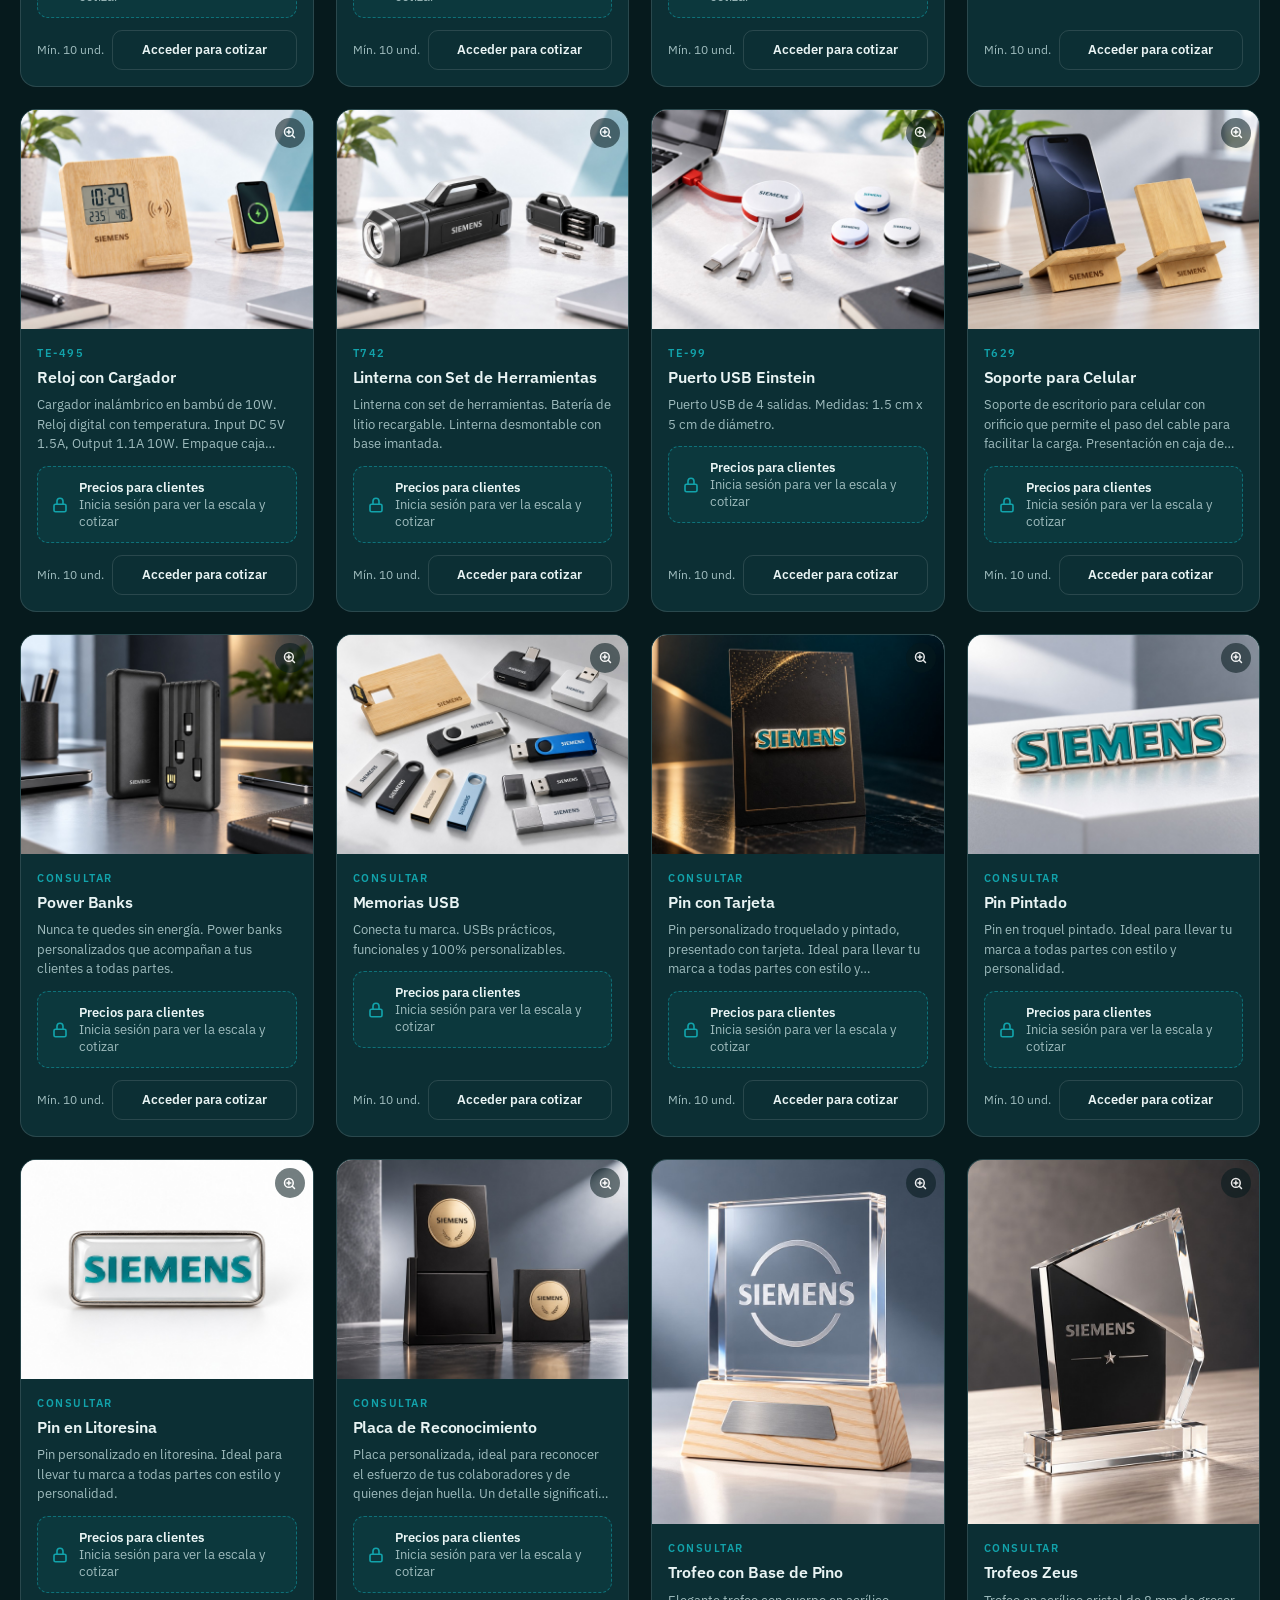
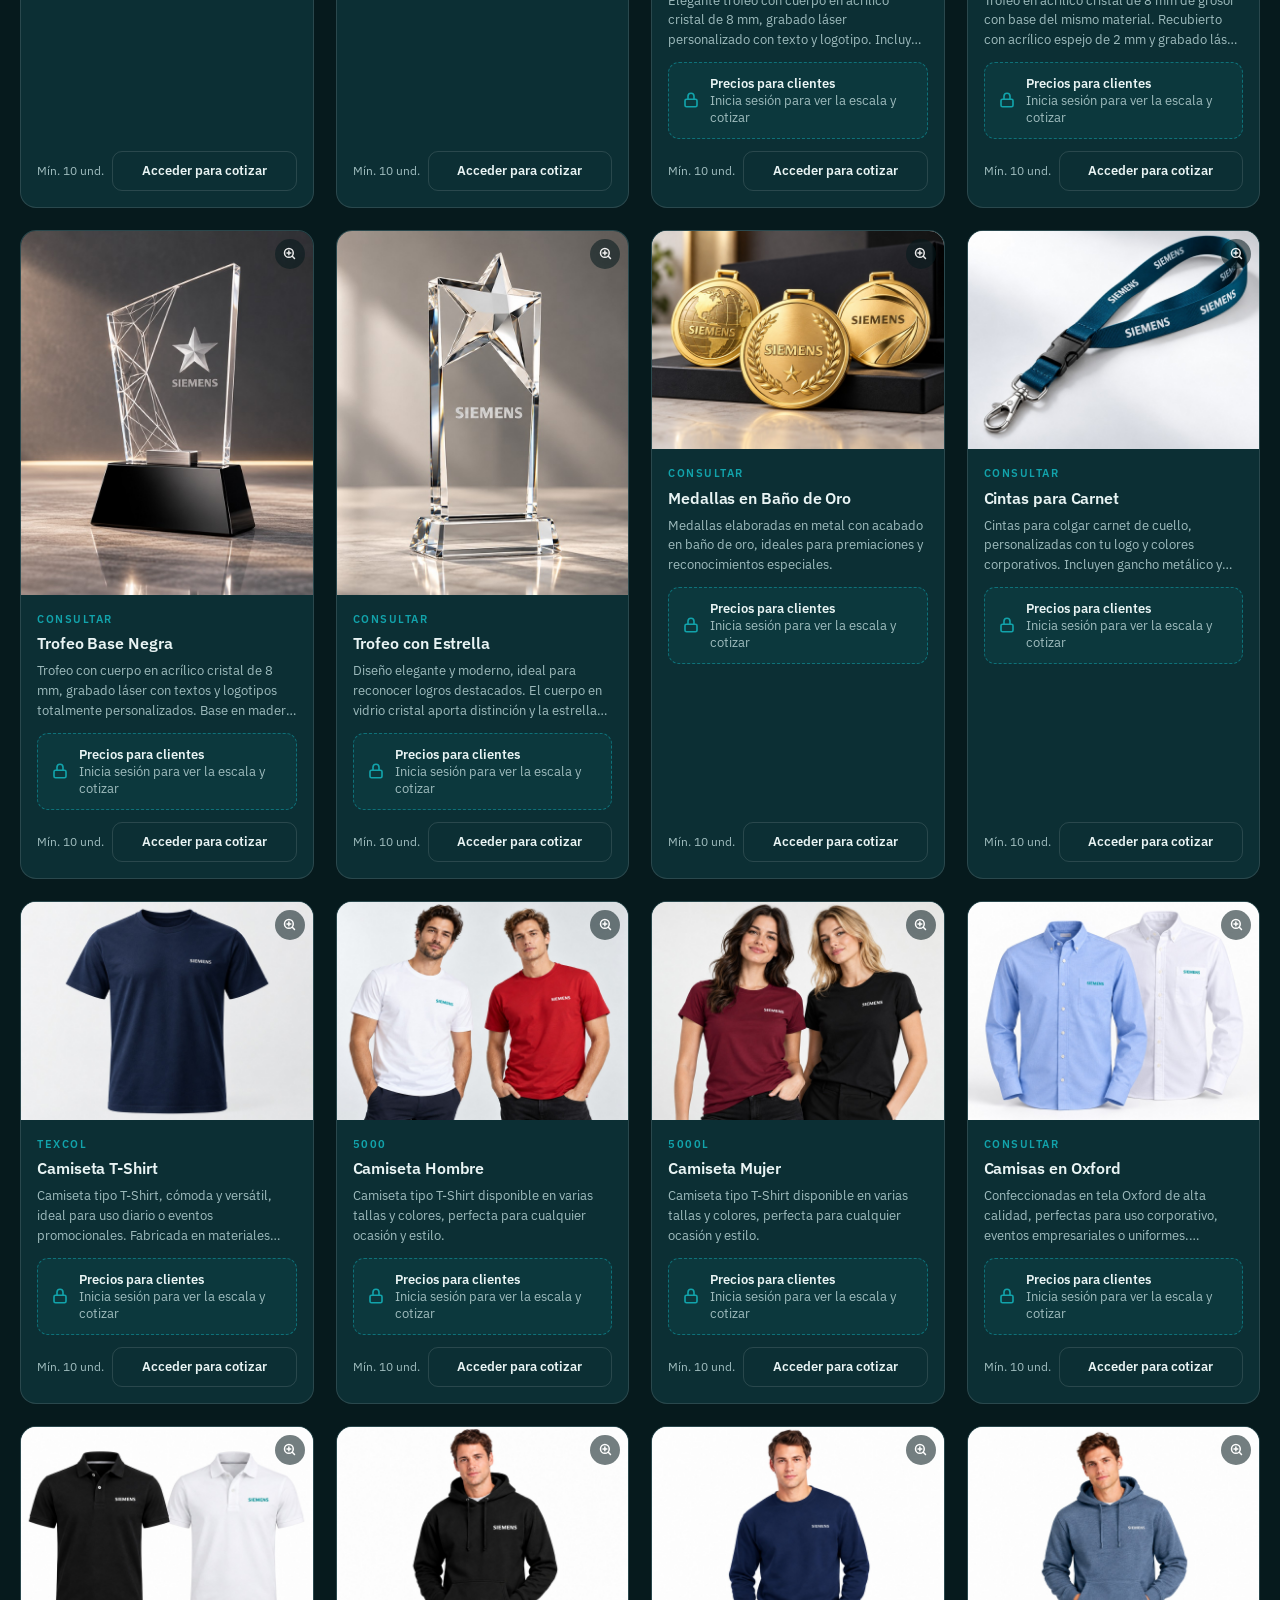
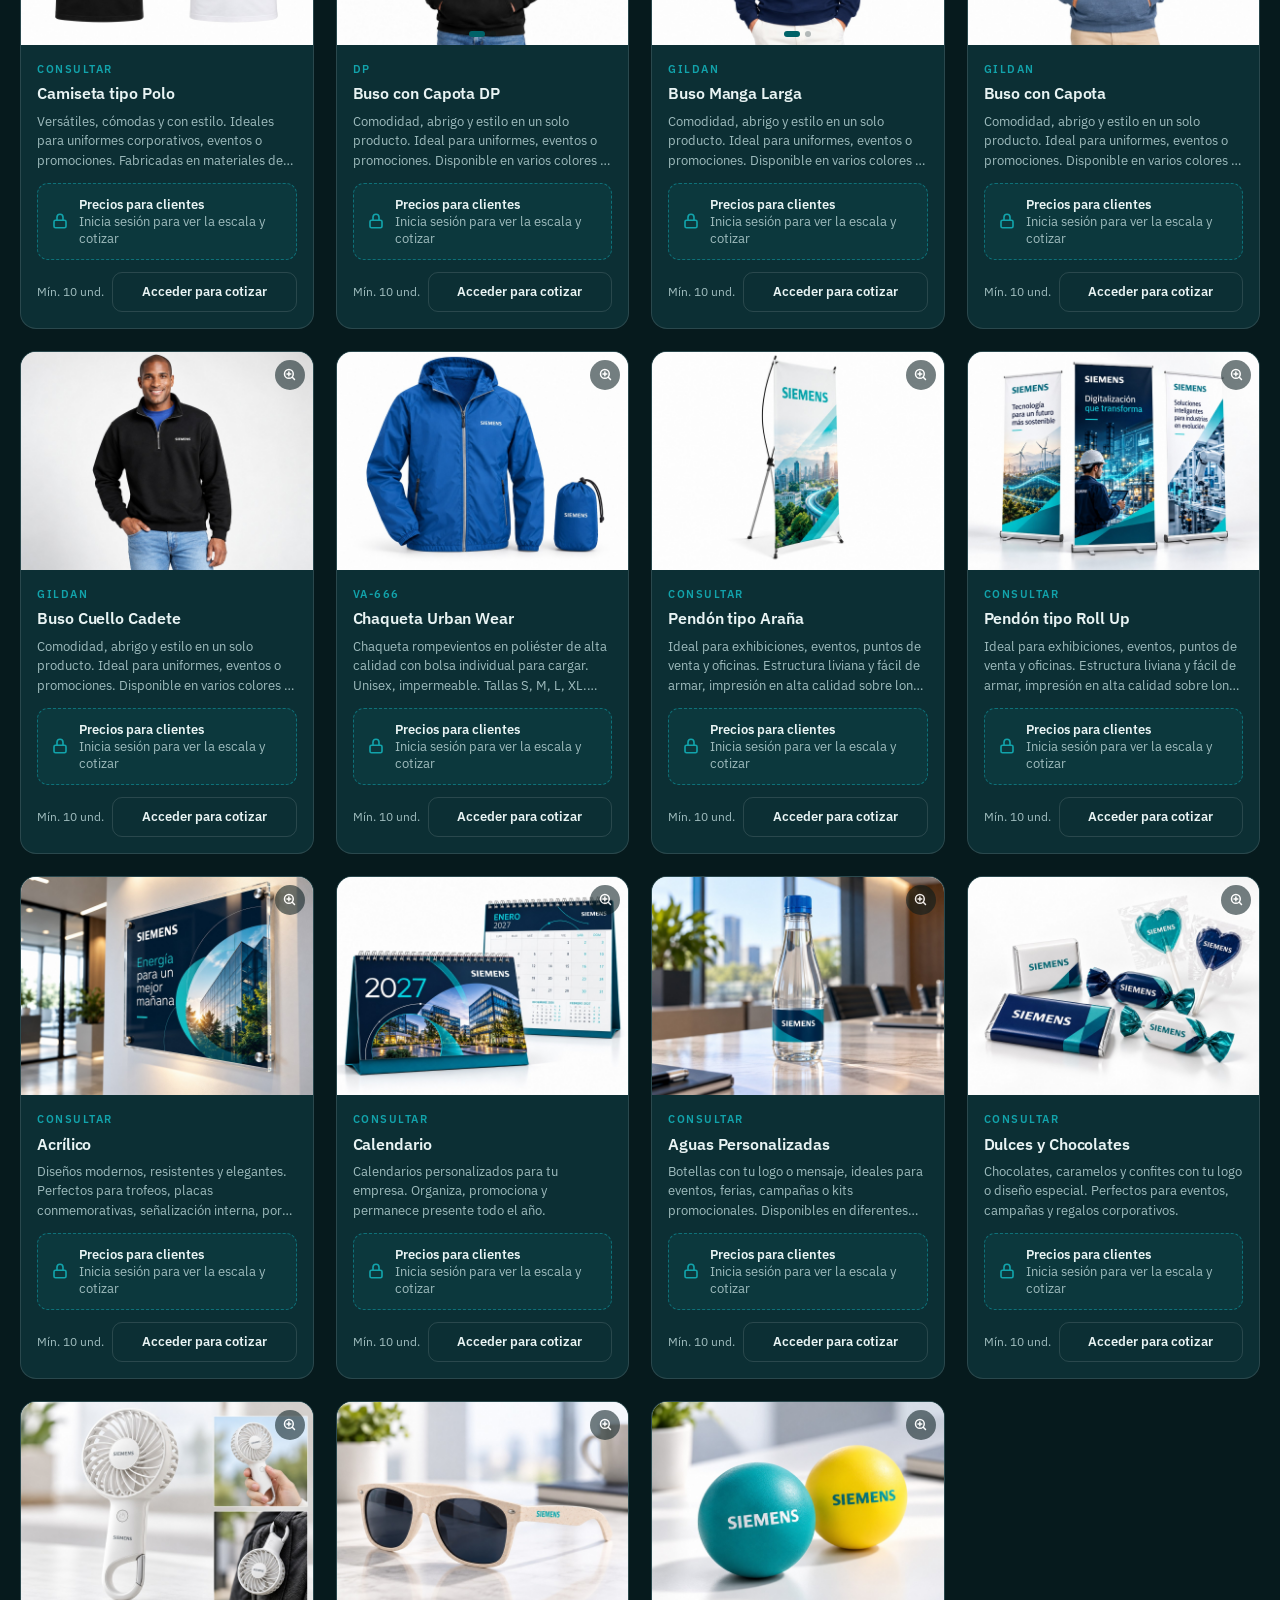
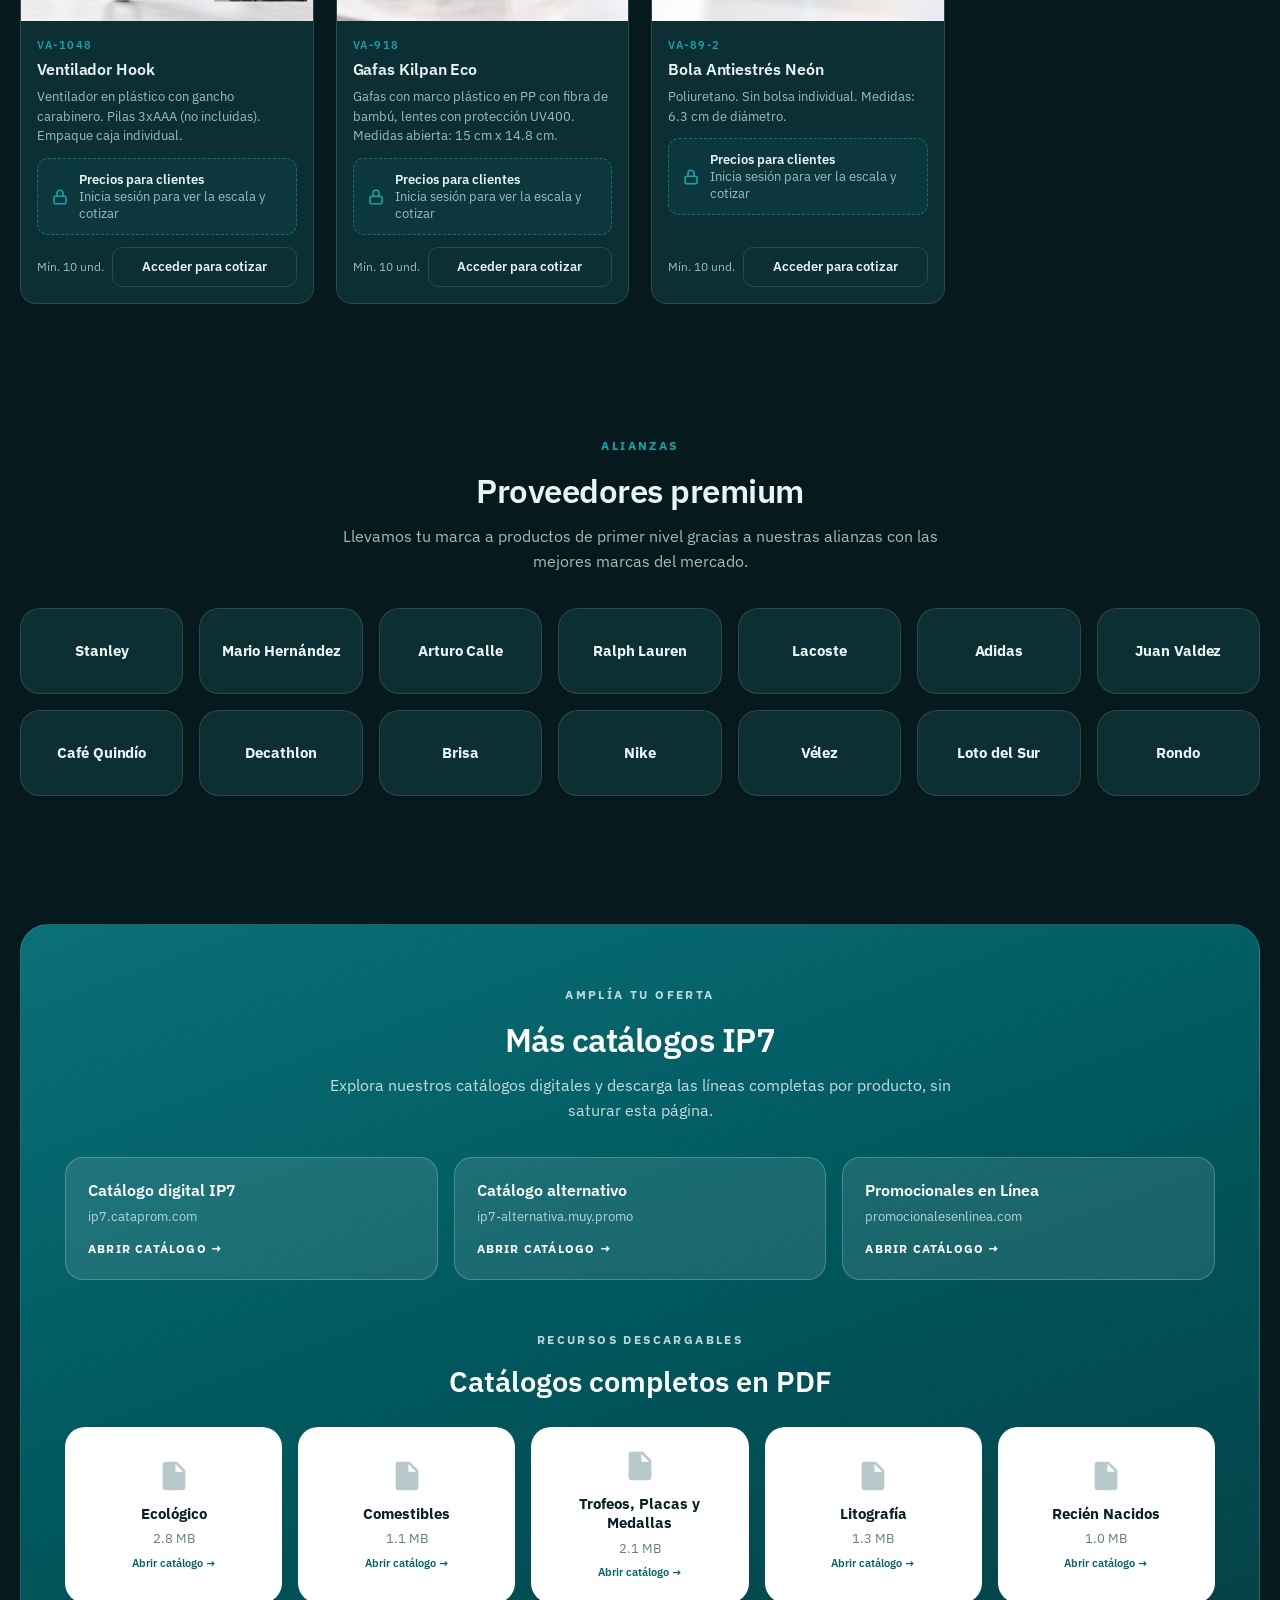
==== commit 95f1fded: "Add files via upload" ====
--- a/index.html
+++ b/index.html
@@ -6,7 +6,8 @@
 <title>Catálogo SIEMENS · IP7 Imagen Perfecta Sie7e</title>
 <meta name="description" content="Catálogo corporativo personalizado para SIEMENS. Merchandising, tecnología, reconocimientos y textil con marca. Cotiza en línea con tu ejecutivo IP7.">
 <meta name="theme-color" content="#061a1d">
-<link rel="icon" href="img/logo-ip7-noche.png">
+<link rel="icon" type="image/png" sizes="32x32" href="img/favicon-32.png">
+<link rel="apple-touch-icon" href="img/favicon-180.png">
 <link rel="preconnect" href="https://fonts.googleapis.com">
 <link rel="preconnect" href="https://fonts.gstatic.com" crossorigin>
 <link href="https://fonts.googleapis.com/css2?family=IBM+Plex+Sans:wght@400;500;600;700&family=Archivo:wght@600;700&display=swap" rel="stylesheet">
@@ -771,6 +772,46 @@
 @media (max-width:640px){
   .opciones-tipo{grid-template-columns:1fr}
   .modal .caja-presupuesto-modal{padding:22px 18px}
+}
+
+/* ---------- Visor de imágenes (zoom) ---------- */
+.galeria .pista img{cursor:zoom-in}
+.galeria .lupa{
+  position:absolute;top:8px;right:8px;z-index:2;width:30px;height:30px;border-radius:50%;
+  display:grid;place-items:center;pointer-events:none;
+  background:rgba(6,26,29,.62);color:#fff;opacity:.9;
+}
+.visor{
+  position:fixed;inset:0;z-index:110;display:flex;flex-direction:column;align-items:center;justify-content:center;
+  background:rgba(2,10,12,.92);padding:56px 16px 74px;
+}
+.visor[hidden]{display:none}
+.visor-lienzo{
+  width:min(1200px,100%);max-height:100%;flex:0 1 auto;min-height:0;overflow:auto;border-radius:14px;
+  display:flex;align-items:center;justify-content:center;background:#0b1a1d;cursor:zoom-in;
+  scrollbar-width:thin;
+}
+.visor-lienzo img{display:block;max-width:100%;max-height:calc(100dvh - 140px);width:auto;height:auto;object-fit:contain;user-select:none;-webkit-user-drag:none}
+.visor-lienzo.ampliada{cursor:grab;display:block;flex:1 1 auto}
+.visor-lienzo.ampliada.arrastrando{cursor:grabbing}
+.visor-lienzo.ampliada img{max-width:none;max-height:none;width:var(--zoom-ancho,2000px);height:auto}
+.visor-cerrar{
+  position:absolute;top:14px;right:14px;width:44px;height:44px;border-radius:50%;cursor:pointer;
+  border:1px solid rgba(255,255,255,.3);background:rgba(255,255,255,.12);color:#fff;font-size:18px;z-index:2;
+}
+.visor-cerrar:hover{background:rgba(255,255,255,.24)}
+.visor-flecha{
+  position:absolute;top:50%;transform:translateY(-50%);z-index:2;width:46px;height:46px;border-radius:50%;cursor:pointer;
+  border:1px solid rgba(255,255,255,.3);background:rgba(255,255,255,.14);color:#fff;font-size:26px;line-height:1;
+}
+.visor-flecha.izq{left:14px}.visor-flecha.der{right:14px}
+.visor-flecha[hidden]{display:none}
+.visor-pie{position:absolute;left:0;right:0;bottom:16px;display:flex;flex-direction:column;align-items:center;gap:2px;color:#fff;padding:0 16px;text-align:center}
+.visor-pie b{font-size:14px;font-weight:600}
+.visor-pie span{font-size:11.5px;color:rgba(255,255,255,.65)}
+@media (max-width:640px){
+  .visor{padding:56px 8px 80px}
+  .visor-flecha{width:38px;height:38px;font-size:22px}
 }
 
 </style>
@@ -1141,6 +1182,15 @@
   </div>
 </div>
 
+<!-- ================= VISOR DE IMÁGENES (zoom) ================= -->
+<div class="visor" id="visor" hidden role="dialog" aria-modal="true" aria-label="Imagen ampliada">
+  <button class="visor-cerrar" id="visor-cerrar" aria-label="Cerrar">✕</button>
+  <button class="visor-flecha izq" id="visor-ant" aria-label="Foto anterior" hidden>‹</button>
+  <button class="visor-flecha der" id="visor-sig" aria-label="Foto siguiente" hidden>›</button>
+  <div class="visor-lienzo" id="visor-lienzo"><img id="visor-img" alt=""></div>
+  <div class="visor-pie"><b id="visor-nombre"></b><span id="visor-ayuda">Toca la imagen para acercar y ver el detalle de la marca</span></div>
+</div>
+
 <div id="brindis"></div>
 
 <script>
@@ -1779,6 +1829,7 @@
     <article class="tarjeta" data-id="${p.id}">
       <div class="galeria${p.vertical ? ' vertical' : ''}${p.formato === 'alto' ? ' alta' : ''}${p.sinMarco ? ' sin-marco' : ''}" data-indice="0">
         ${p.destacado ? '<span class="insignia">Destacado</span>' : ''}
+        <span class="lupa" aria-hidden="true"><svg width="15" height="15" viewBox="0 0 24 24" fill="none" stroke="currentColor" stroke-width="2.4" stroke-linecap="round"><circle cx="11" cy="11" r="7"/><path d="M20 20l-3.5-3.5M11 8v6M8 11h6"/></svg></span>
         <div class="pista">${galeria}</div>
         ${flechas}
       </div>
@@ -1817,6 +1868,12 @@
     const flecha = e.target.closest('.flecha');
     if (flecha) { moverGaleria(flecha.closest('.galeria'), +flecha.dataset.dir); return; }
     if (e.target.closest('.acceder')) { abrirAcceso(); return; }
+    const foto = e.target.closest('.galeria .pista img');
+    if (foto) {
+      const gal = foto.closest('.galeria');
+      abrirVisor(foto.closest('.tarjeta').dataset.id, +gal.dataset.indice || 0);
+      return;
+    }
     const btn = e.target.closest('.agregar');
     if (btn) {
       const id = btn.closest('.tarjeta').dataset.id;
@@ -2312,6 +2369,86 @@
     brindis('Opción agregada: ' + op.items.length + ' producto(s)');
   });
 
+  /* ------------------------------------------------------ visor de imágenes (zoom) */
+  const visor = $('#visor'), lienzo = $('#visor-lienzo'), visorImg = $('#visor-img');
+  let visorProducto = null, visorIndice = 0;
+
+  function cargarFotoVisor() {
+    const p = visorProducto;
+    visorImg.src = 'img/' + p.fotos[visorIndice];
+    visorImg.alt = p.nombre;
+    $('#visor-nombre').textContent = p.nombre + (p.fotos.length > 1 ? ` · foto ${visorIndice + 1} de ${p.fotos.length}` : '');
+    $('#visor-ant').hidden = $('#visor-sig').hidden = p.fotos.length < 2;
+    acercar(false);
+  }
+  function abrirVisor(id, indice) {
+    visorProducto = PRODUCTOS.find(x => x.id === id);
+    if (!visorProducto) return;
+    visorIndice = Math.min(indice, visorProducto.fotos.length - 1);
+    visor.hidden = false;
+    document.body.style.overflow = 'hidden';
+    cargarFotoVisor();
+    $('#visor-cerrar').focus();
+  }
+  function cerrarVisor() {
+    if (visor.hidden) return;
+    visor.hidden = true;
+    visorImg.removeAttribute('src');
+    acercar(false);
+    document.body.style.overflow = '';
+  }
+  function moverVisor(d) {
+    if (!visorProducto || visorProducto.fotos.length < 2) return;
+    visorIndice = (visorIndice + d + visorProducto.fotos.length) % visorProducto.fotos.length;
+    cargarFotoVisor();
+  }
+
+  /* acercar: la imagen crece dentro del lienzo y se desplaza arrastrando (o con el dedo) */
+  function acercar(si, fx = .5, fy = .5) {
+    lienzo.classList.toggle('ampliada', si);
+    if (!si) { lienzo.scrollLeft = lienzo.scrollTop = 0; return; }
+    lienzo.style.setProperty('--zoom-ancho', Math.min(2000, Math.round(lienzo.clientWidth * 2.4)) + 'px');
+    requestAnimationFrame(() => {
+      lienzo.scrollLeft = fx * lienzo.scrollWidth - lienzo.clientWidth / 2;
+      lienzo.scrollTop  = fy * lienzo.scrollHeight - lienzo.clientHeight / 2;
+    });
+  }
+
+  let arrastre = null;
+  lienzo.addEventListener('pointerdown', e => {
+    if (!lienzo.classList.contains('ampliada') || e.pointerType === 'touch') return;
+    arrastre = { x: e.clientX, y: e.clientY, sl: lienzo.scrollLeft, st: lienzo.scrollTop, movido: false };
+    lienzo.setPointerCapture(e.pointerId);
+    lienzo.classList.add('arrastrando');
+  });
+  lienzo.addEventListener('pointermove', e => {
+    if (!arrastre) return;
+    const dx = e.clientX - arrastre.x, dy = e.clientY - arrastre.y;
+    if (Math.abs(dx) + Math.abs(dy) > 4) arrastre.movido = true;
+    lienzo.scrollLeft = arrastre.sl - dx;
+    lienzo.scrollTop  = arrastre.st - dy;
+  });
+  const finArrastre = () => { lienzo.classList.remove('arrastrando'); };
+  lienzo.addEventListener('pointerup', finArrastre);
+  lienzo.addEventListener('pointercancel', finArrastre);
+  lienzo.addEventListener('click', e => {
+    if (arrastre && arrastre.movido) { arrastre = null; return; }   /* fue un arrastre, no un clic */
+    arrastre = null;
+    if (lienzo.classList.contains('ampliada')) { acercar(false); return; }
+    const r = visorImg.getBoundingClientRect();
+    acercar(true, (e.clientX - r.left) / r.width, (e.clientY - r.top) / r.height);
+  });
+
+  $('#visor-cerrar').addEventListener('click', cerrarVisor);
+  $('#visor-ant').addEventListener('click', () => moverVisor(-1));
+  $('#visor-sig').addEventListener('click', () => moverVisor(1));
+  visor.addEventListener('click', e => { if (e.target === visor) cerrarVisor(); });
+  document.addEventListener('keydown', e => {
+    if (visor.hidden) return;
+    if (e.key === 'ArrowLeft') moverVisor(-1);
+    if (e.key === 'ArrowRight') moverVisor(1);
+  });
+
   /* --------------------------------------------------------- arranque */
   aplicarSesion();
   pintar();
@@ -2324,6 +2461,7 @@
     abrirModal('#modal-asesor', false);
     abrirModal('#modal-acceso', false);
     abrirModal('#modal-presupuesto', false);
+    cerrarVisor();
     if (typeof cerrarCondiciones === 'function' && $('#modal-condiciones').classList.contains('abierto')) cerrarCondiciones();
     cerrarMega(); cerrarCajon();
   });
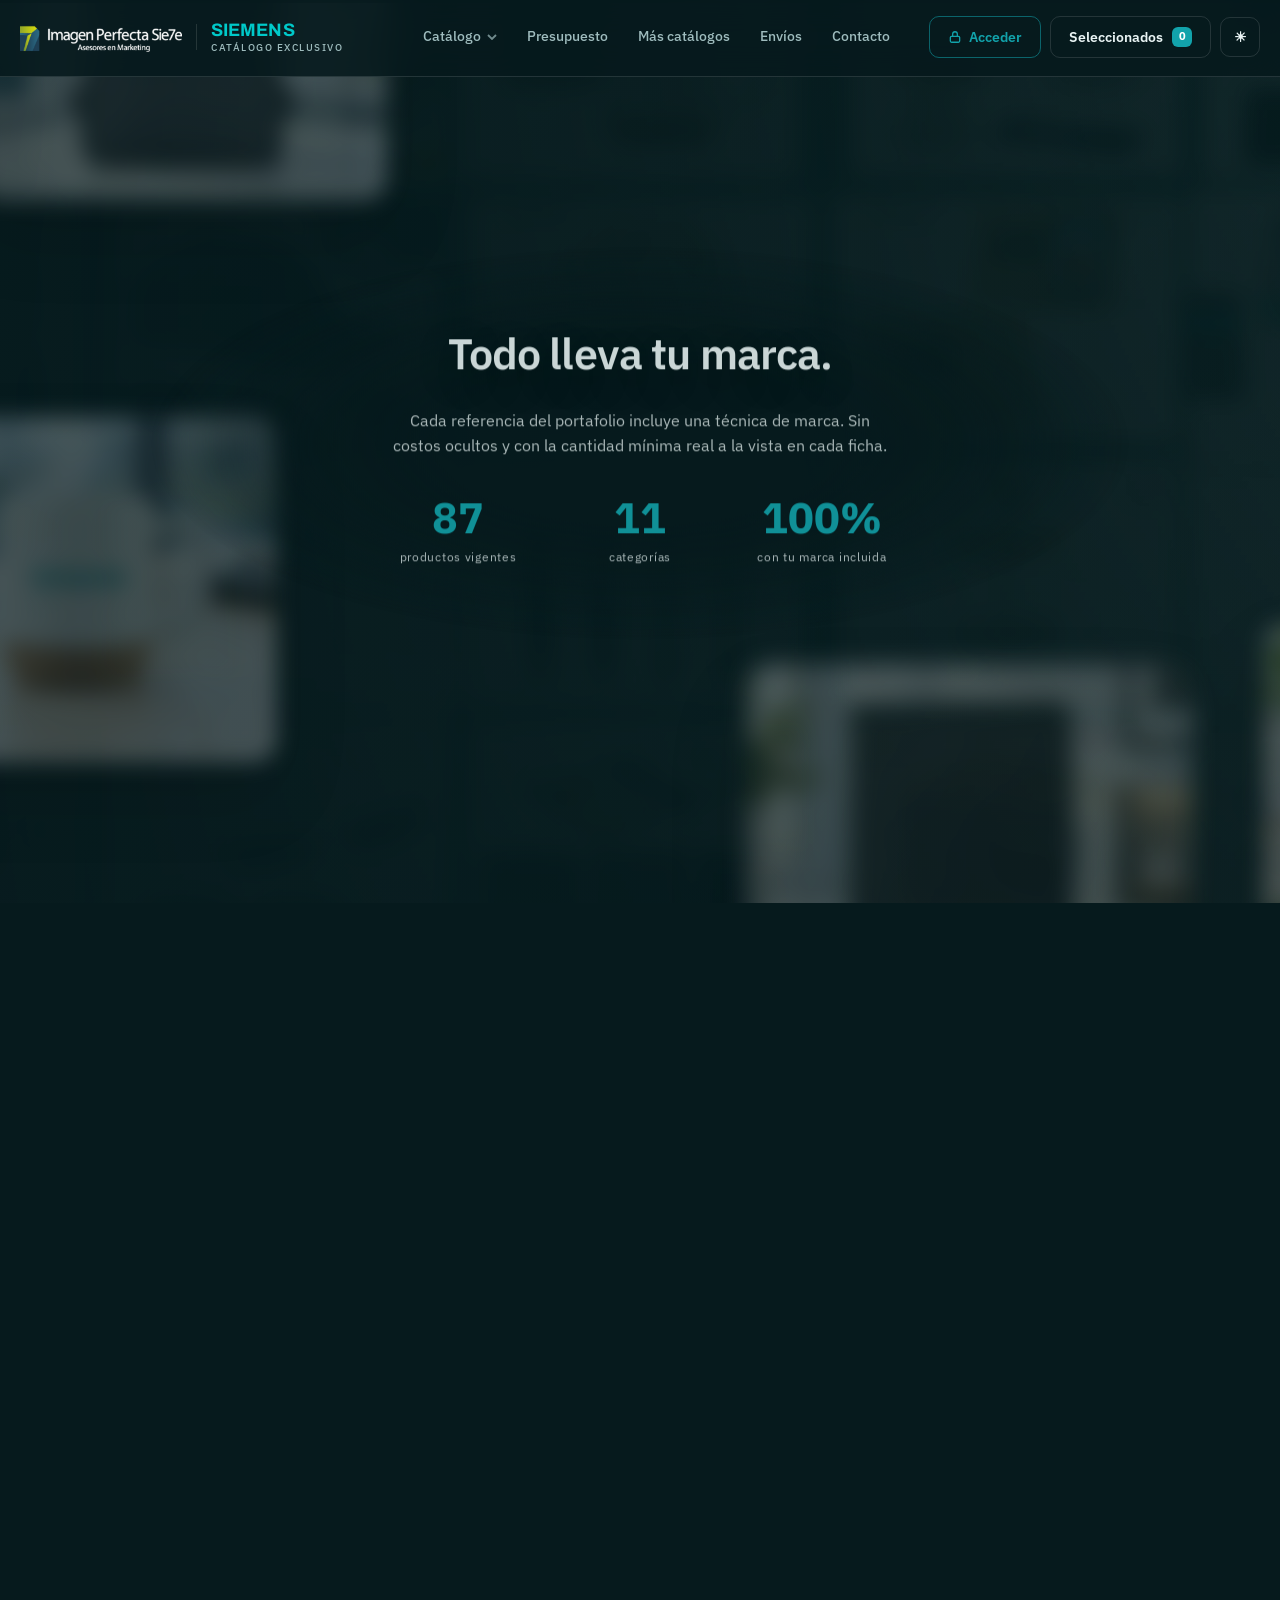
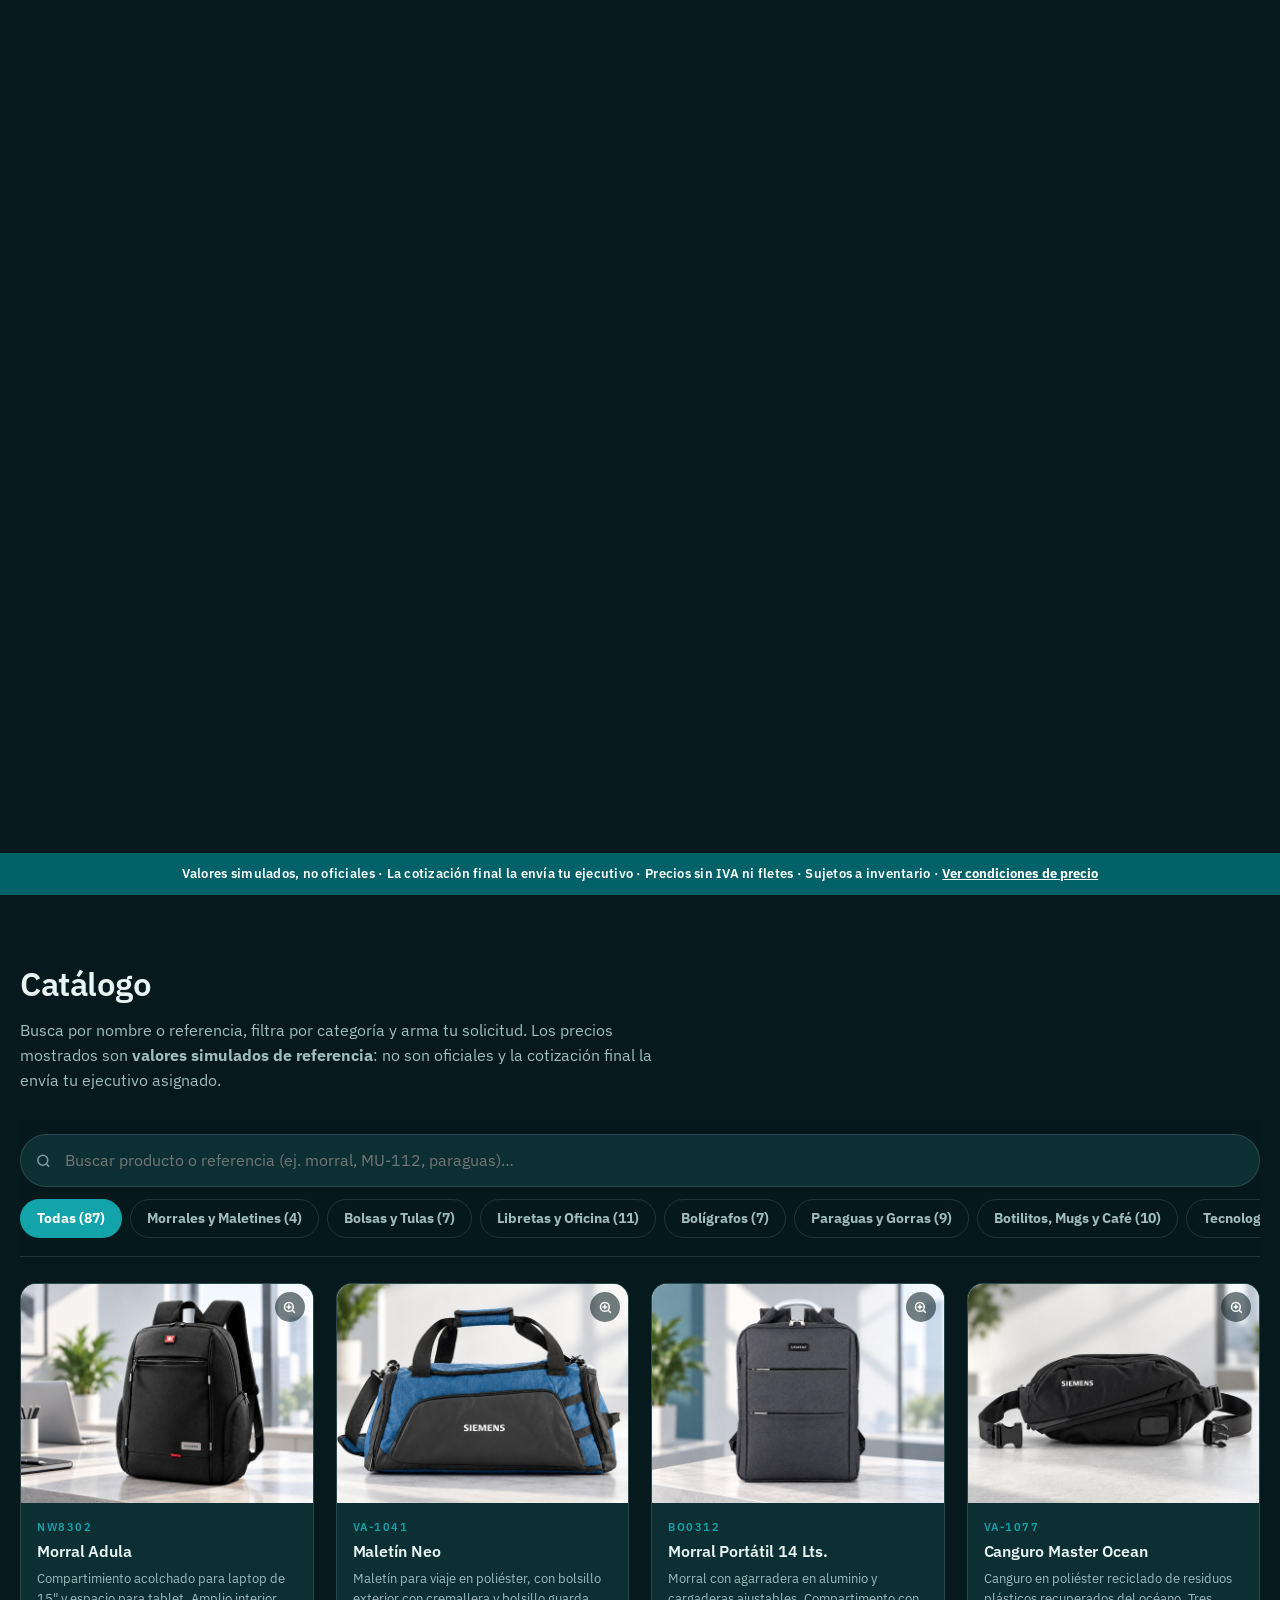
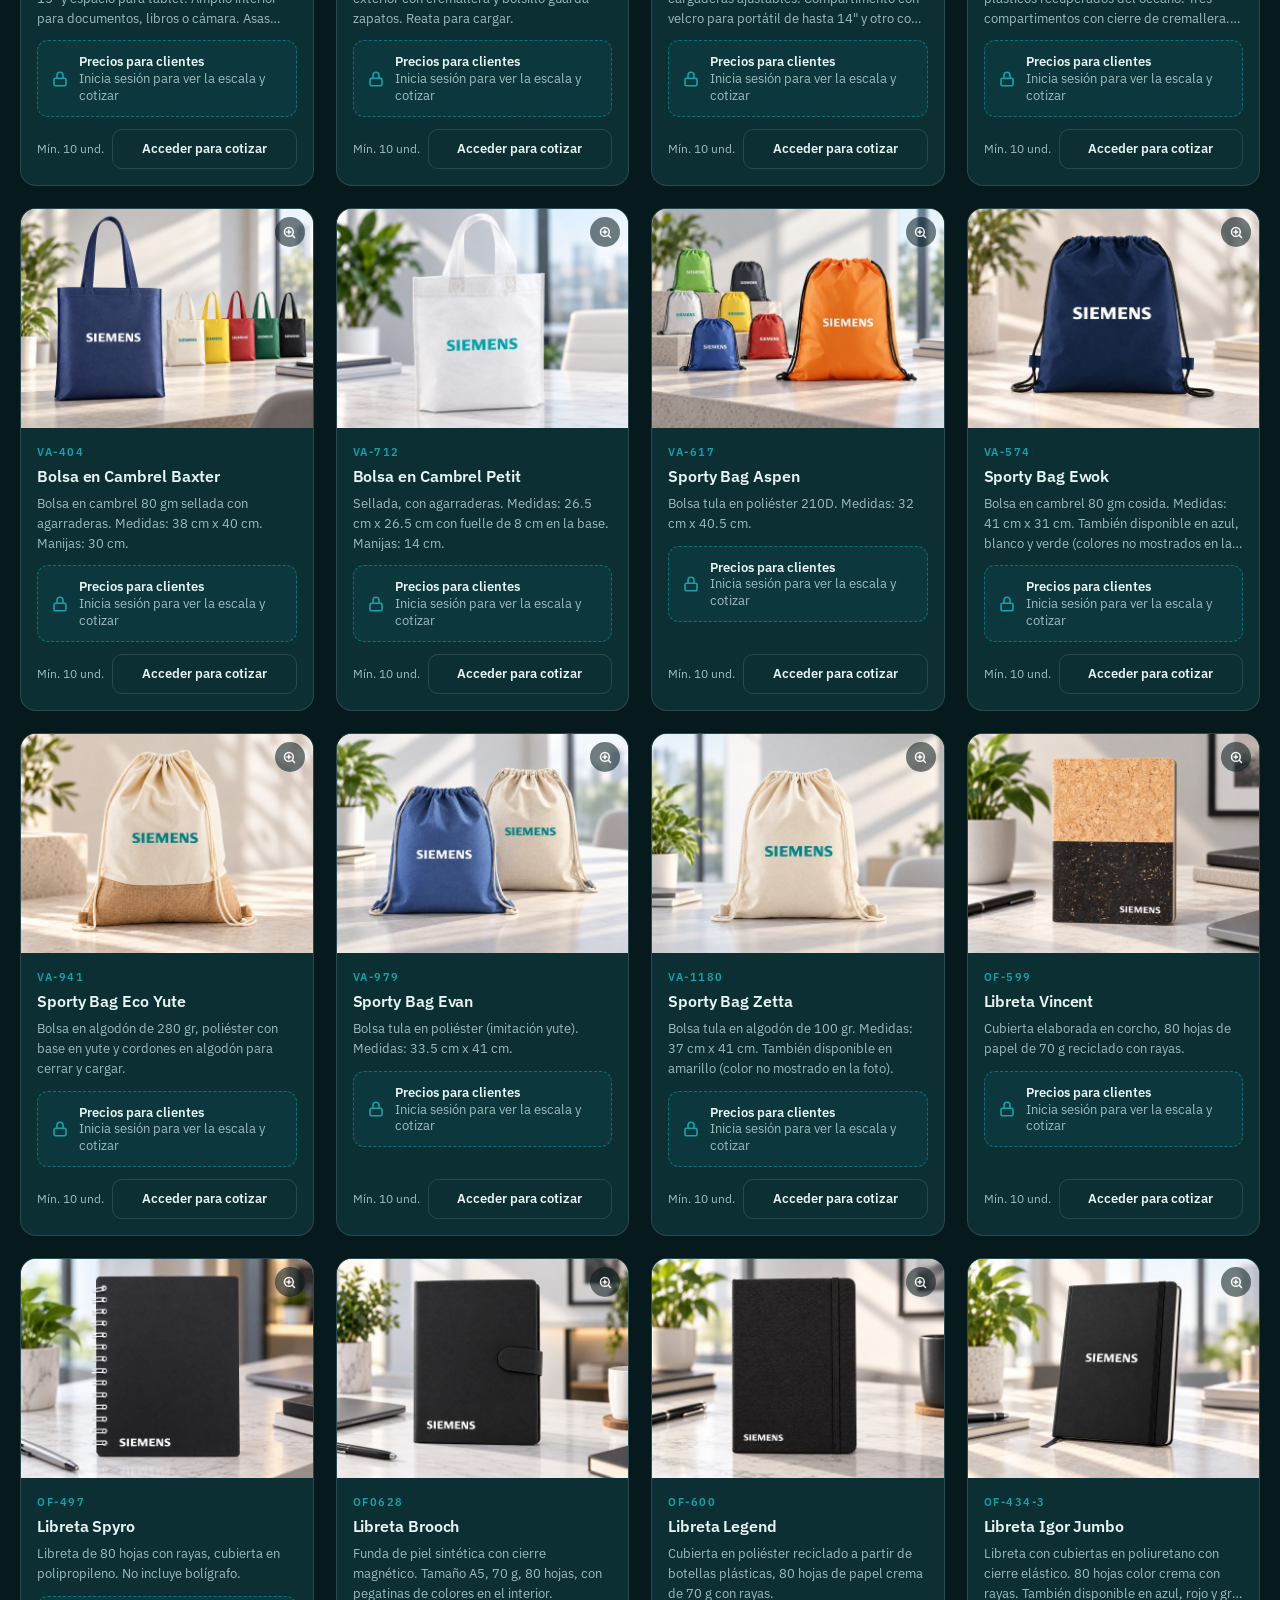
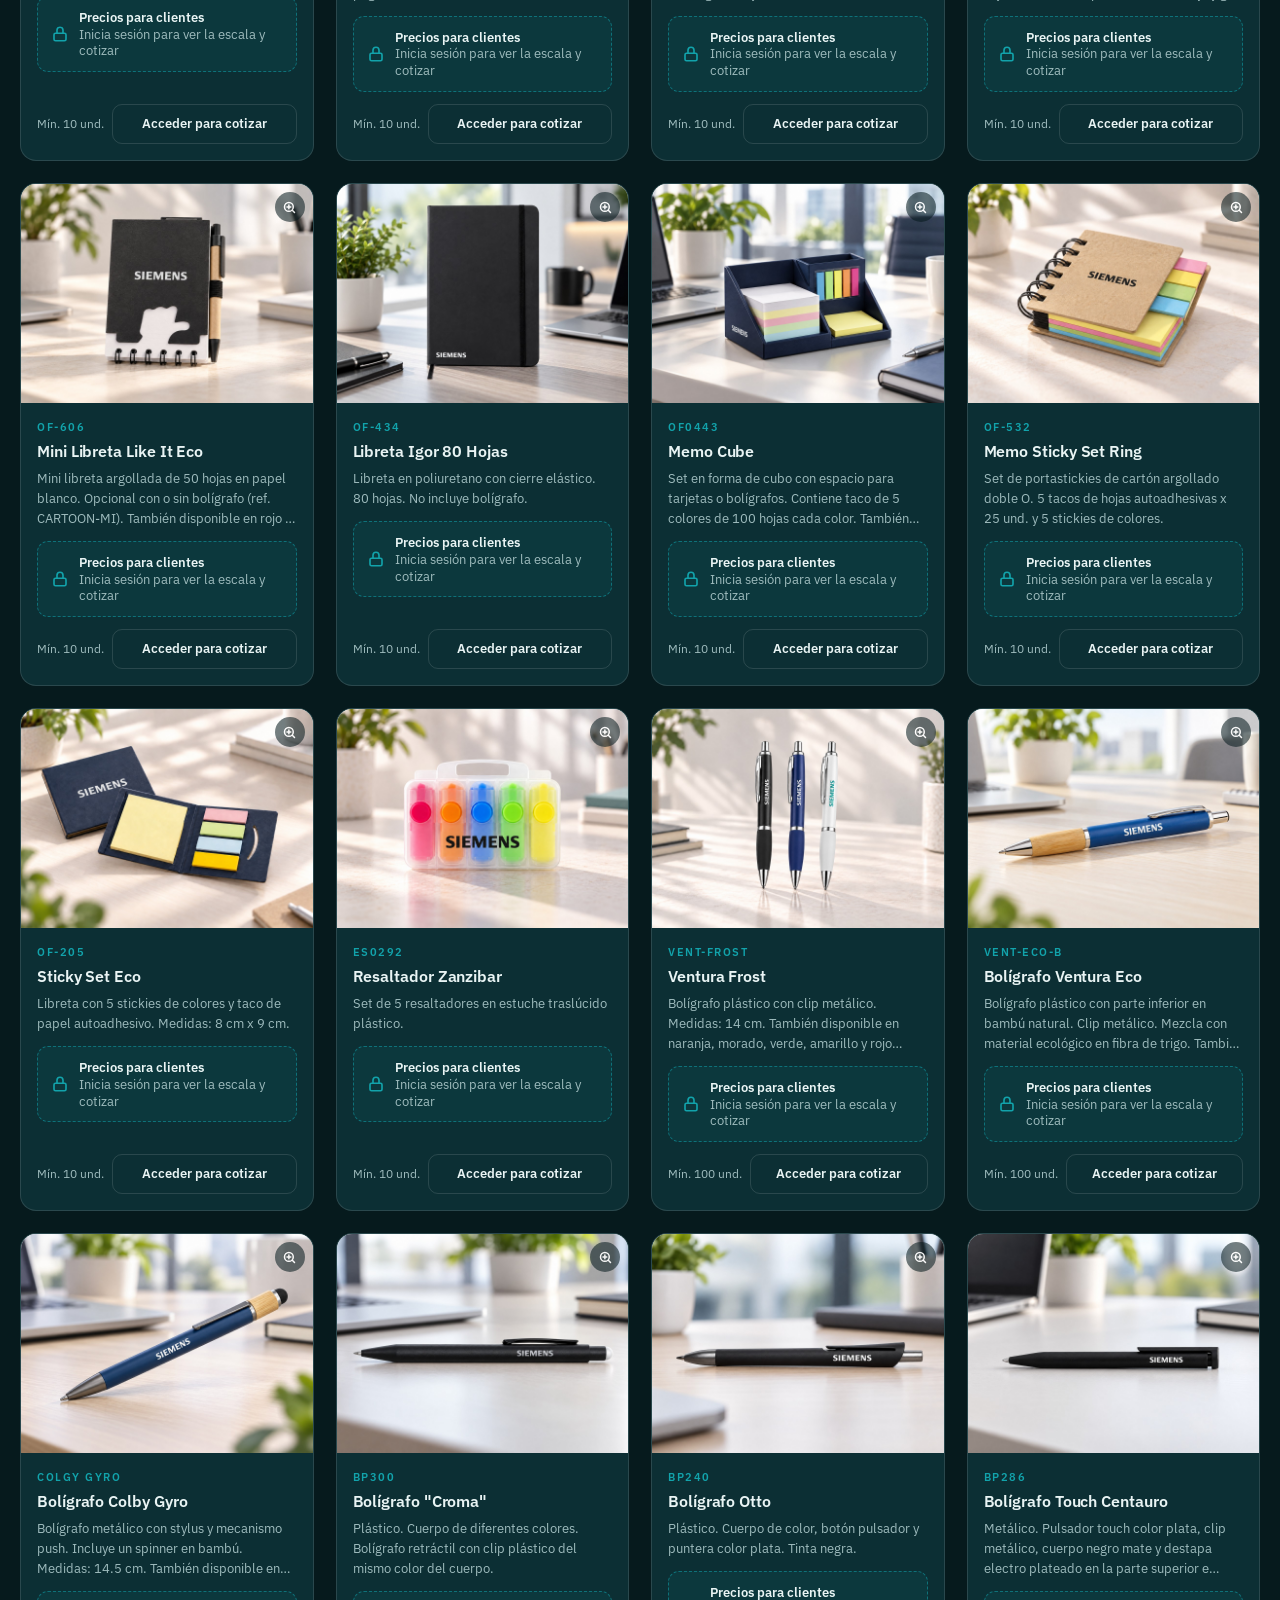
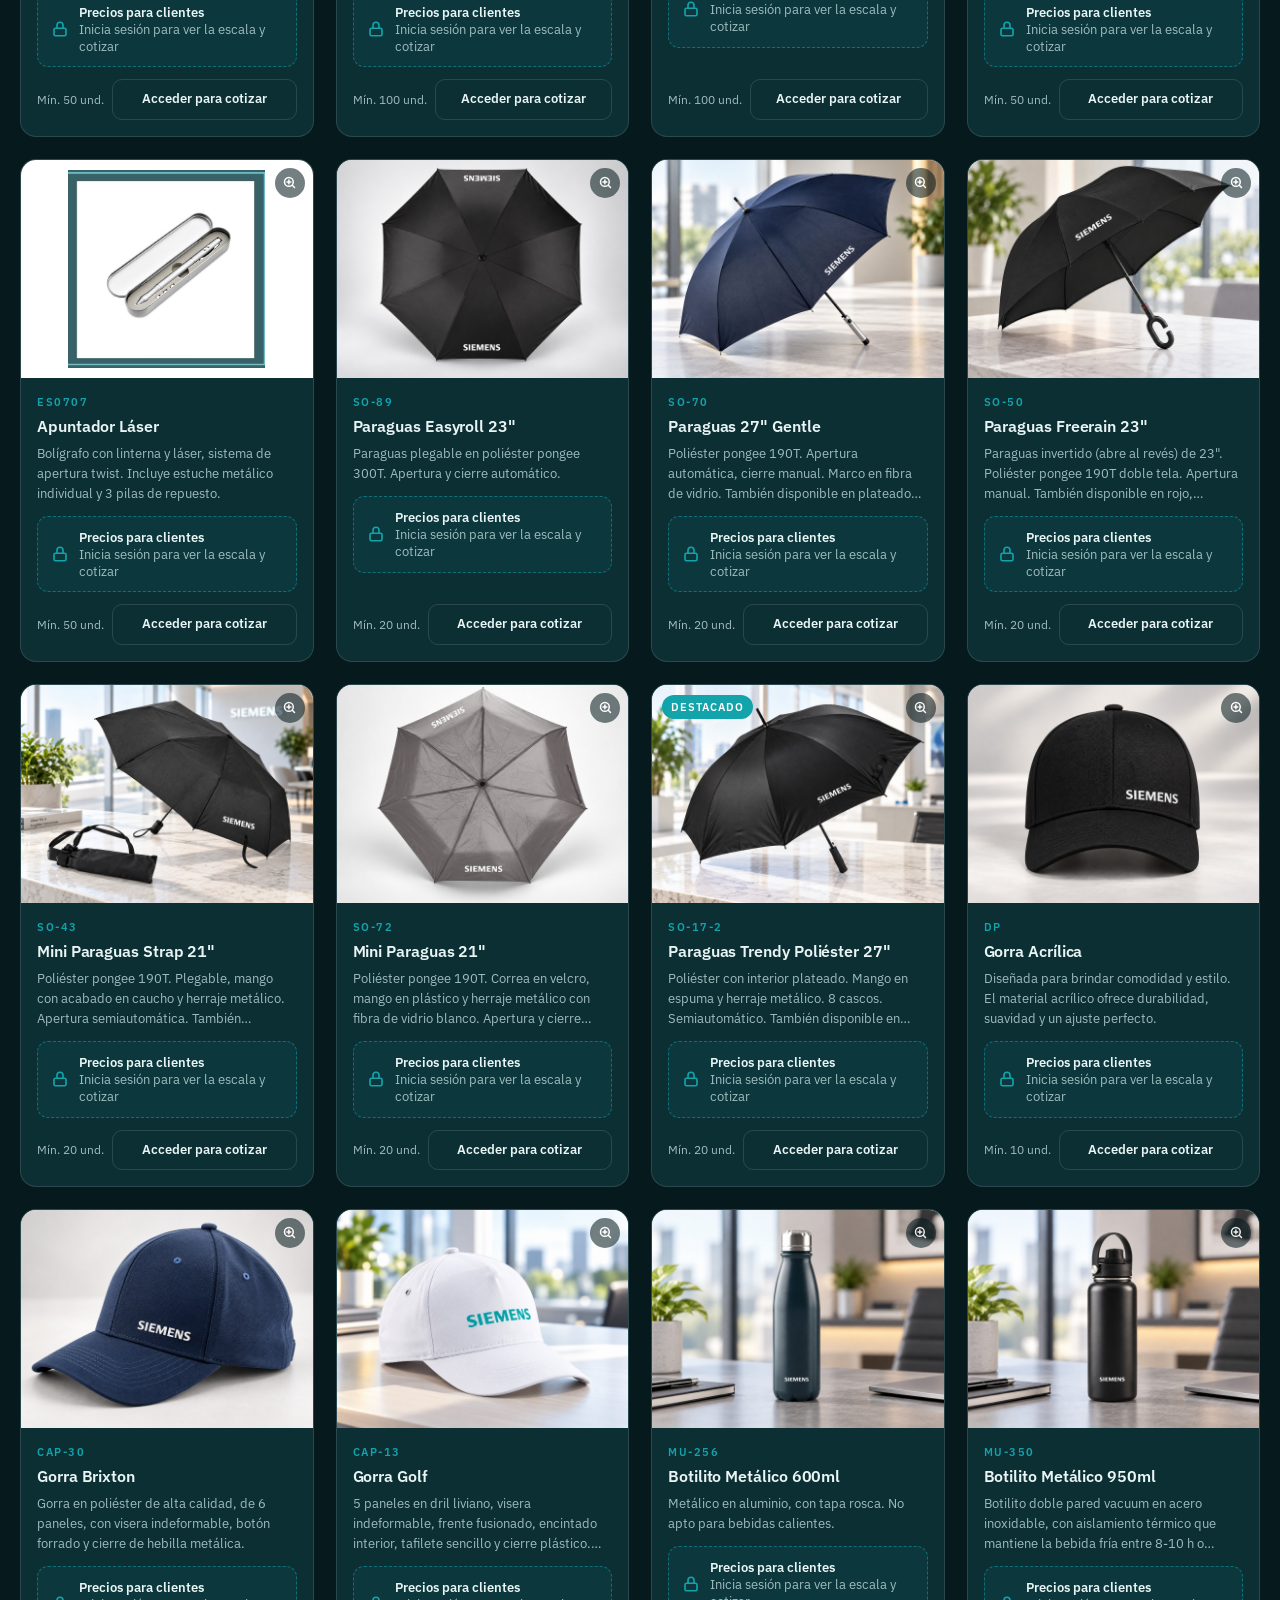
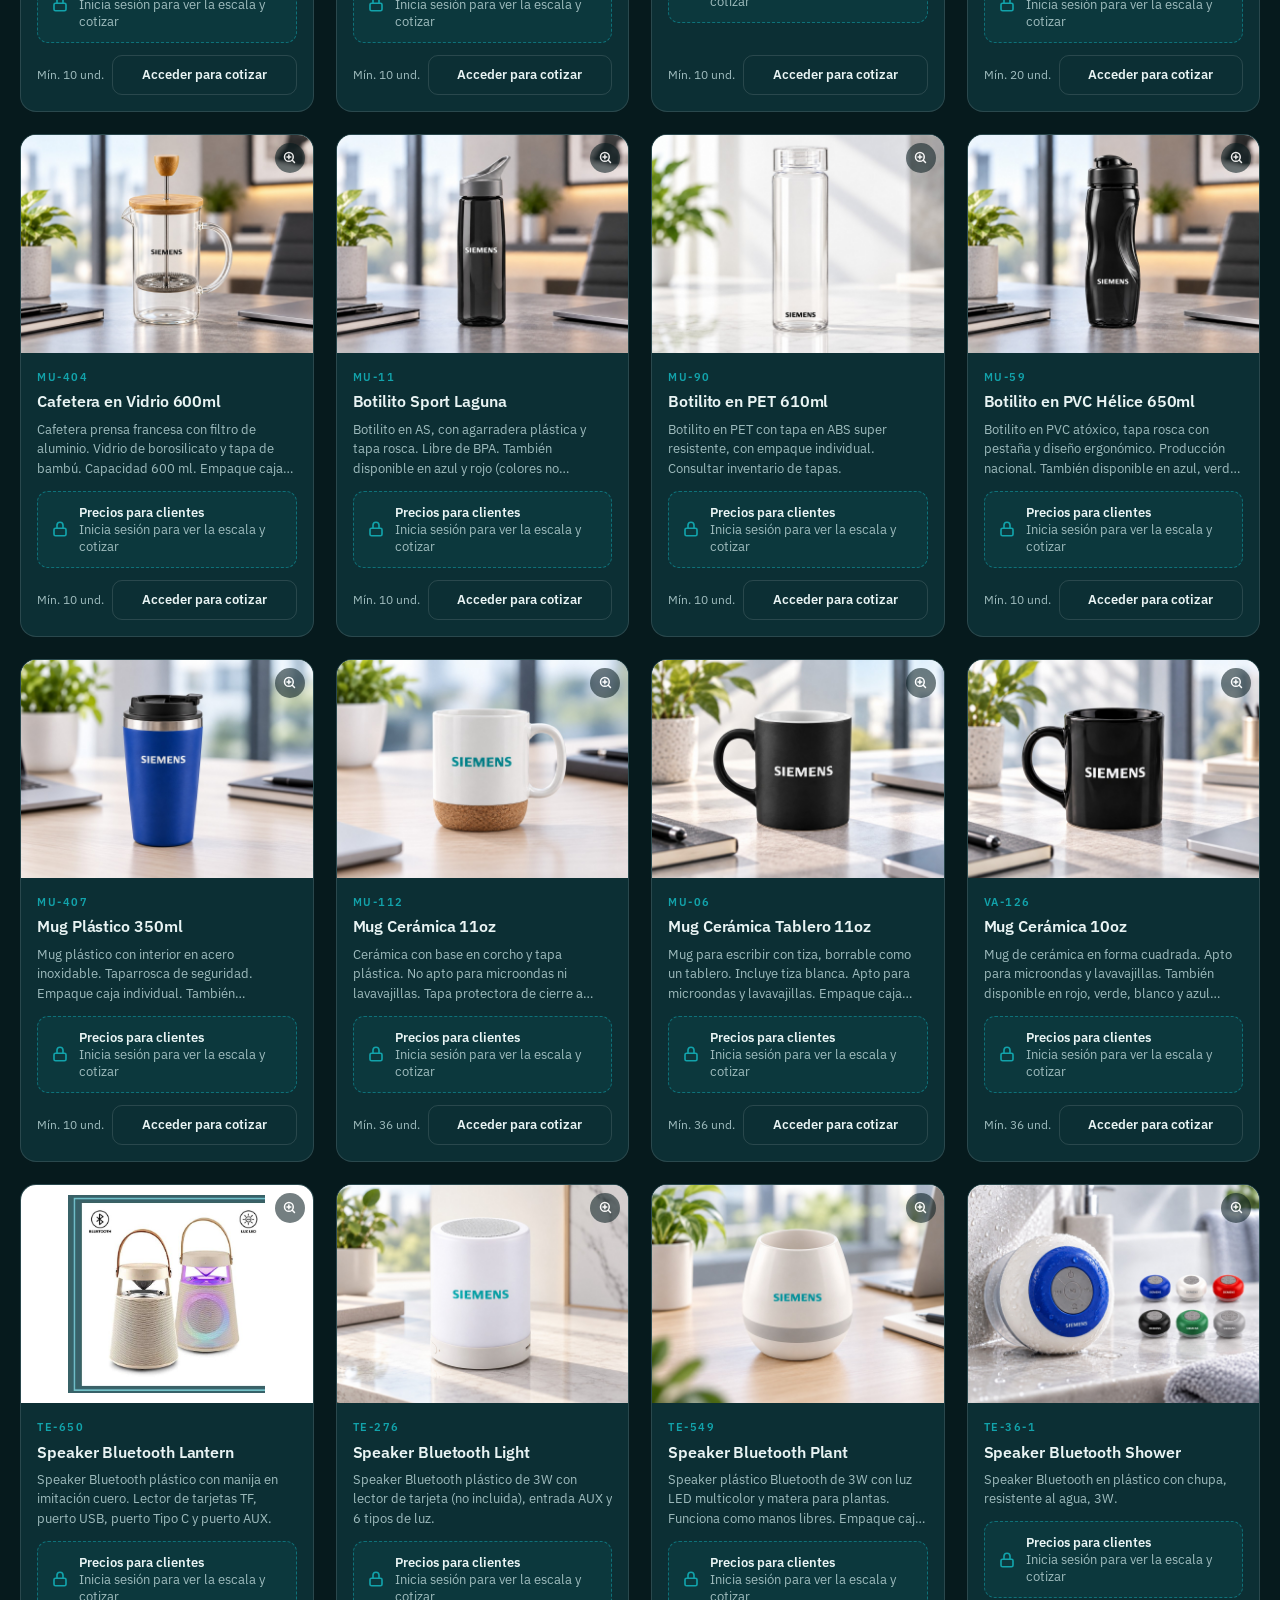
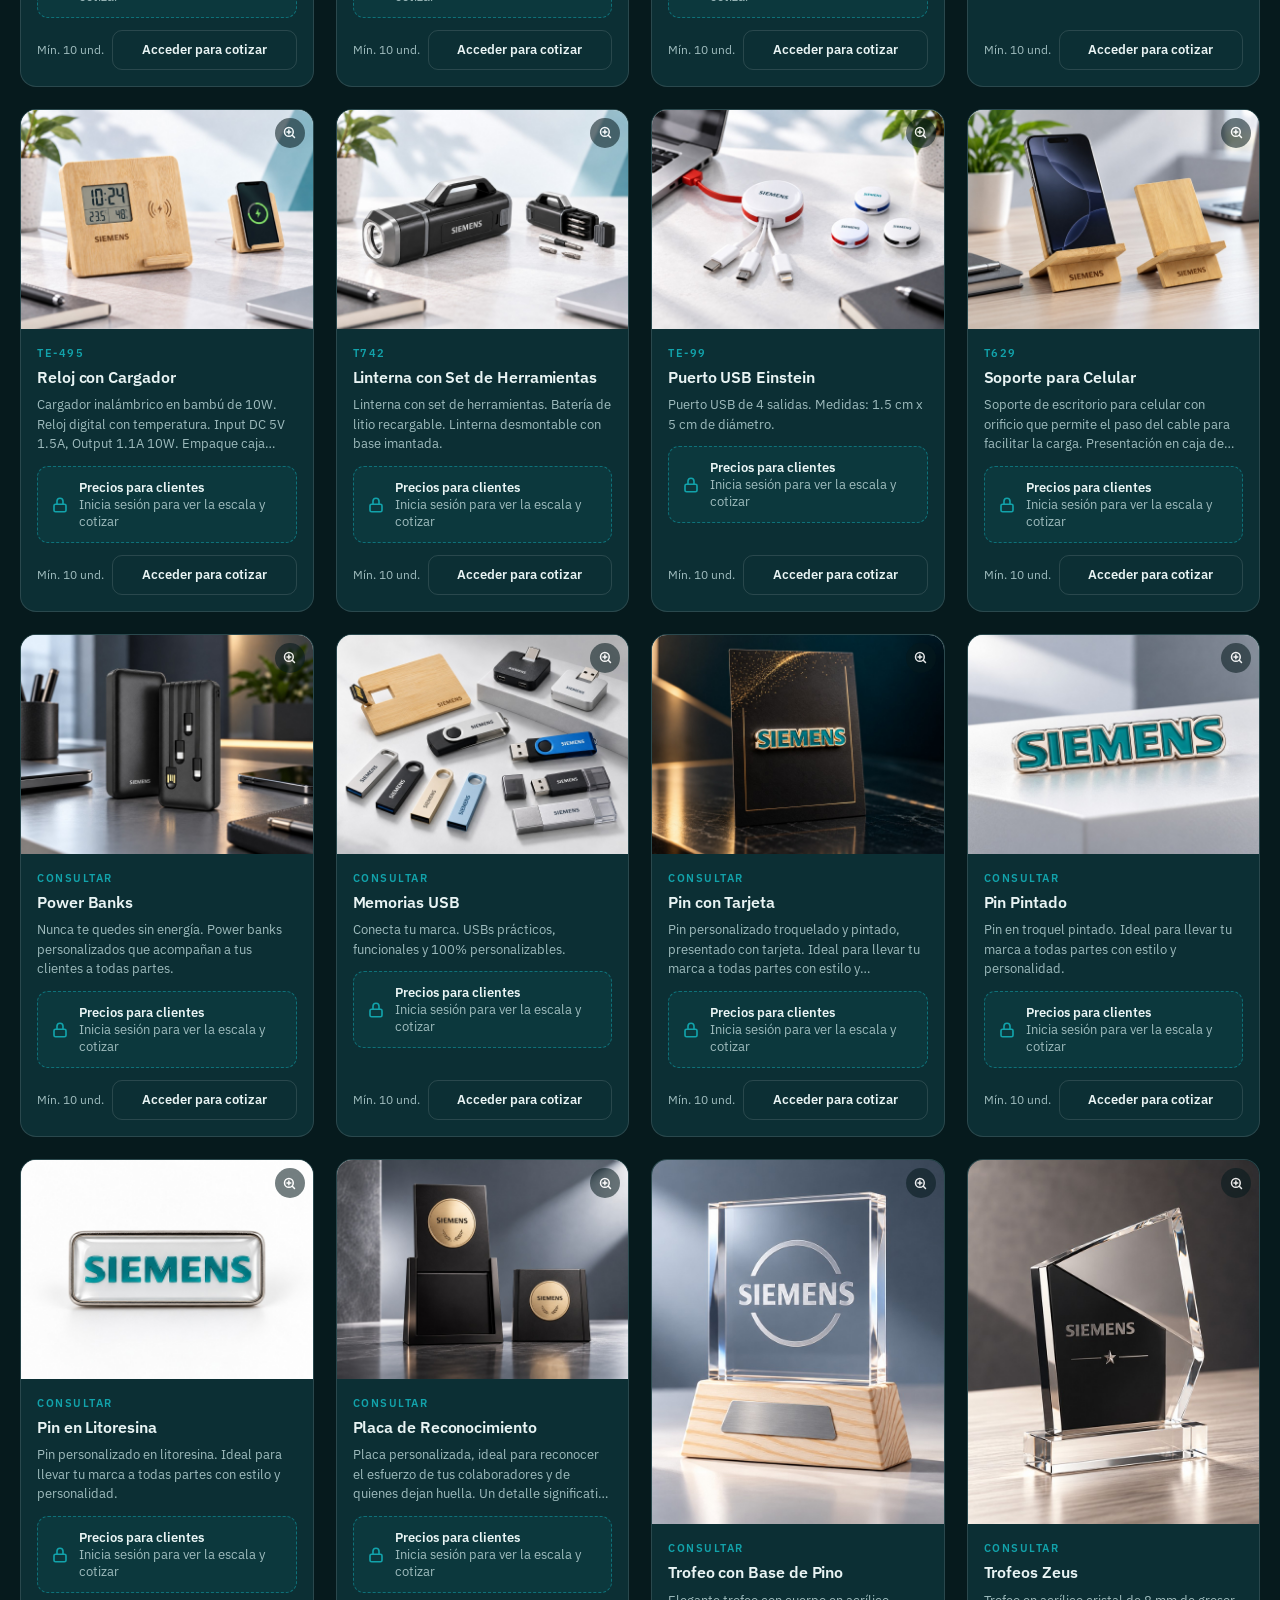
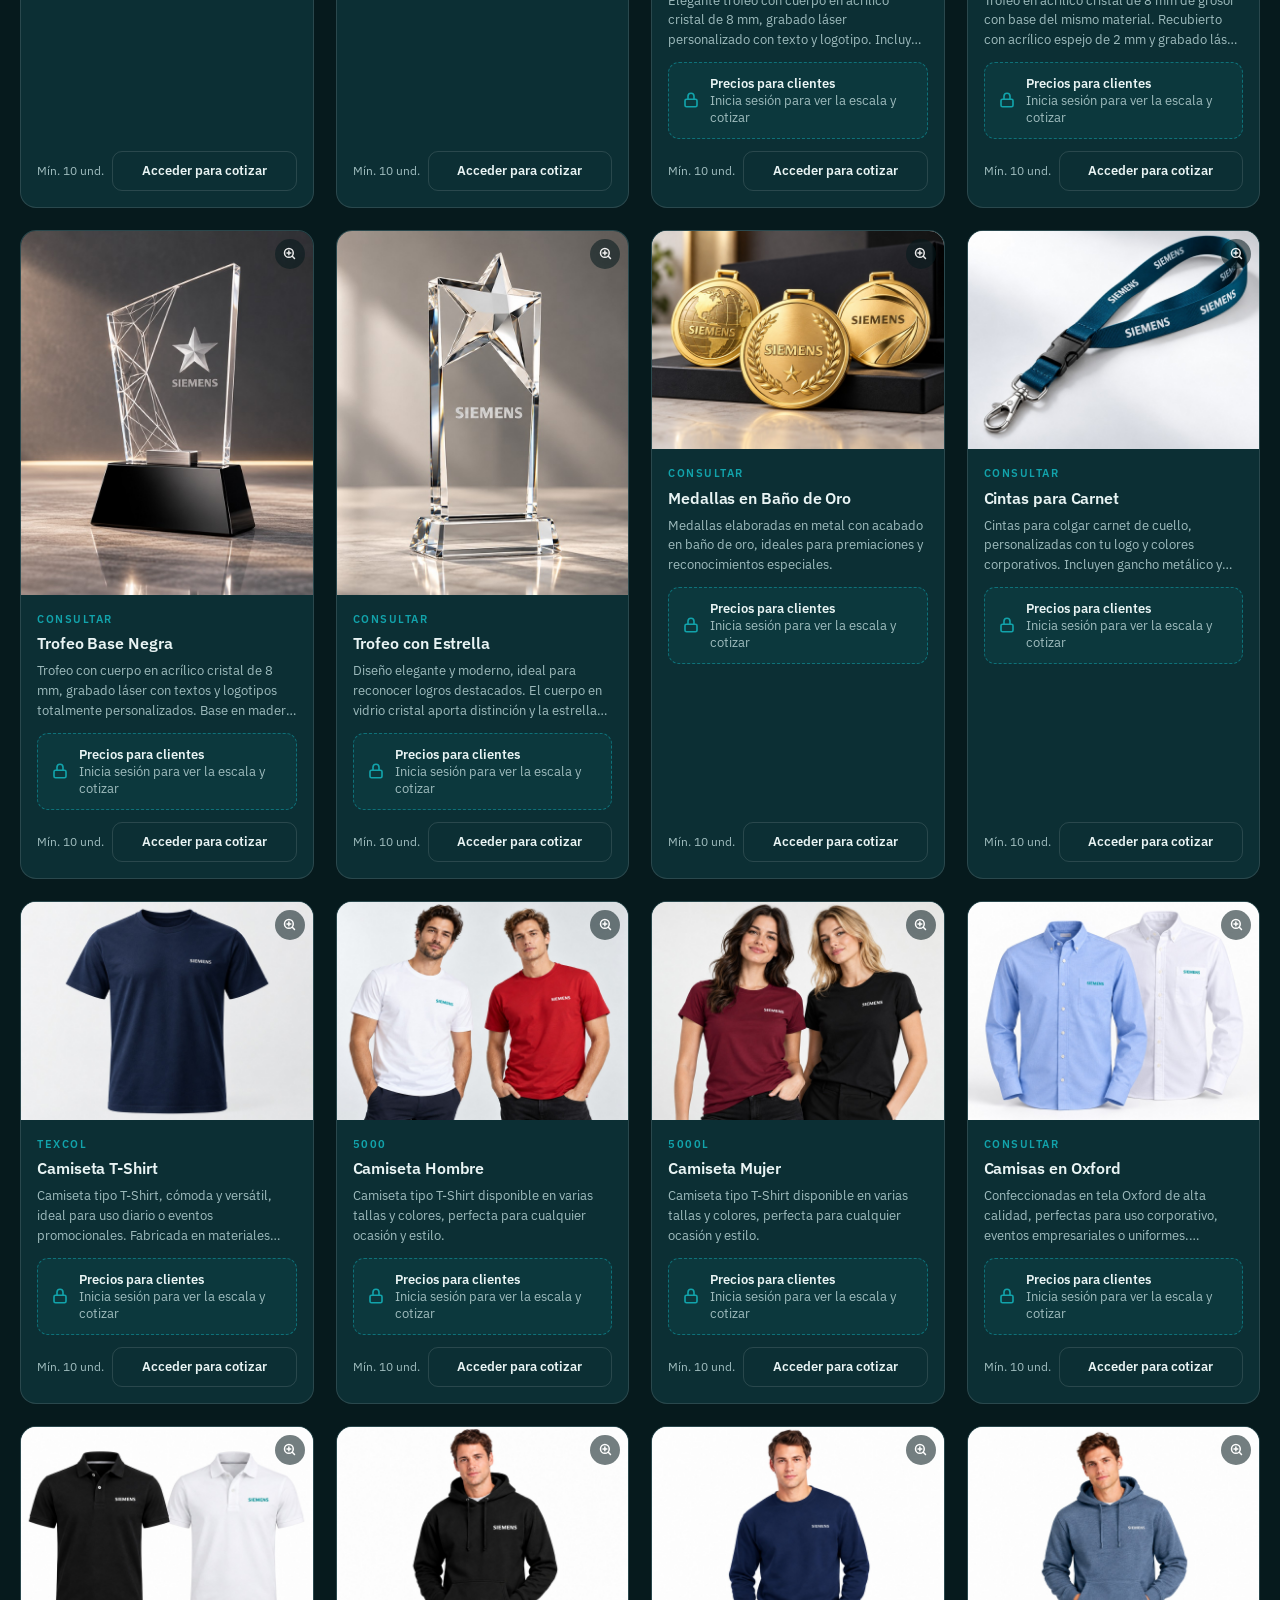
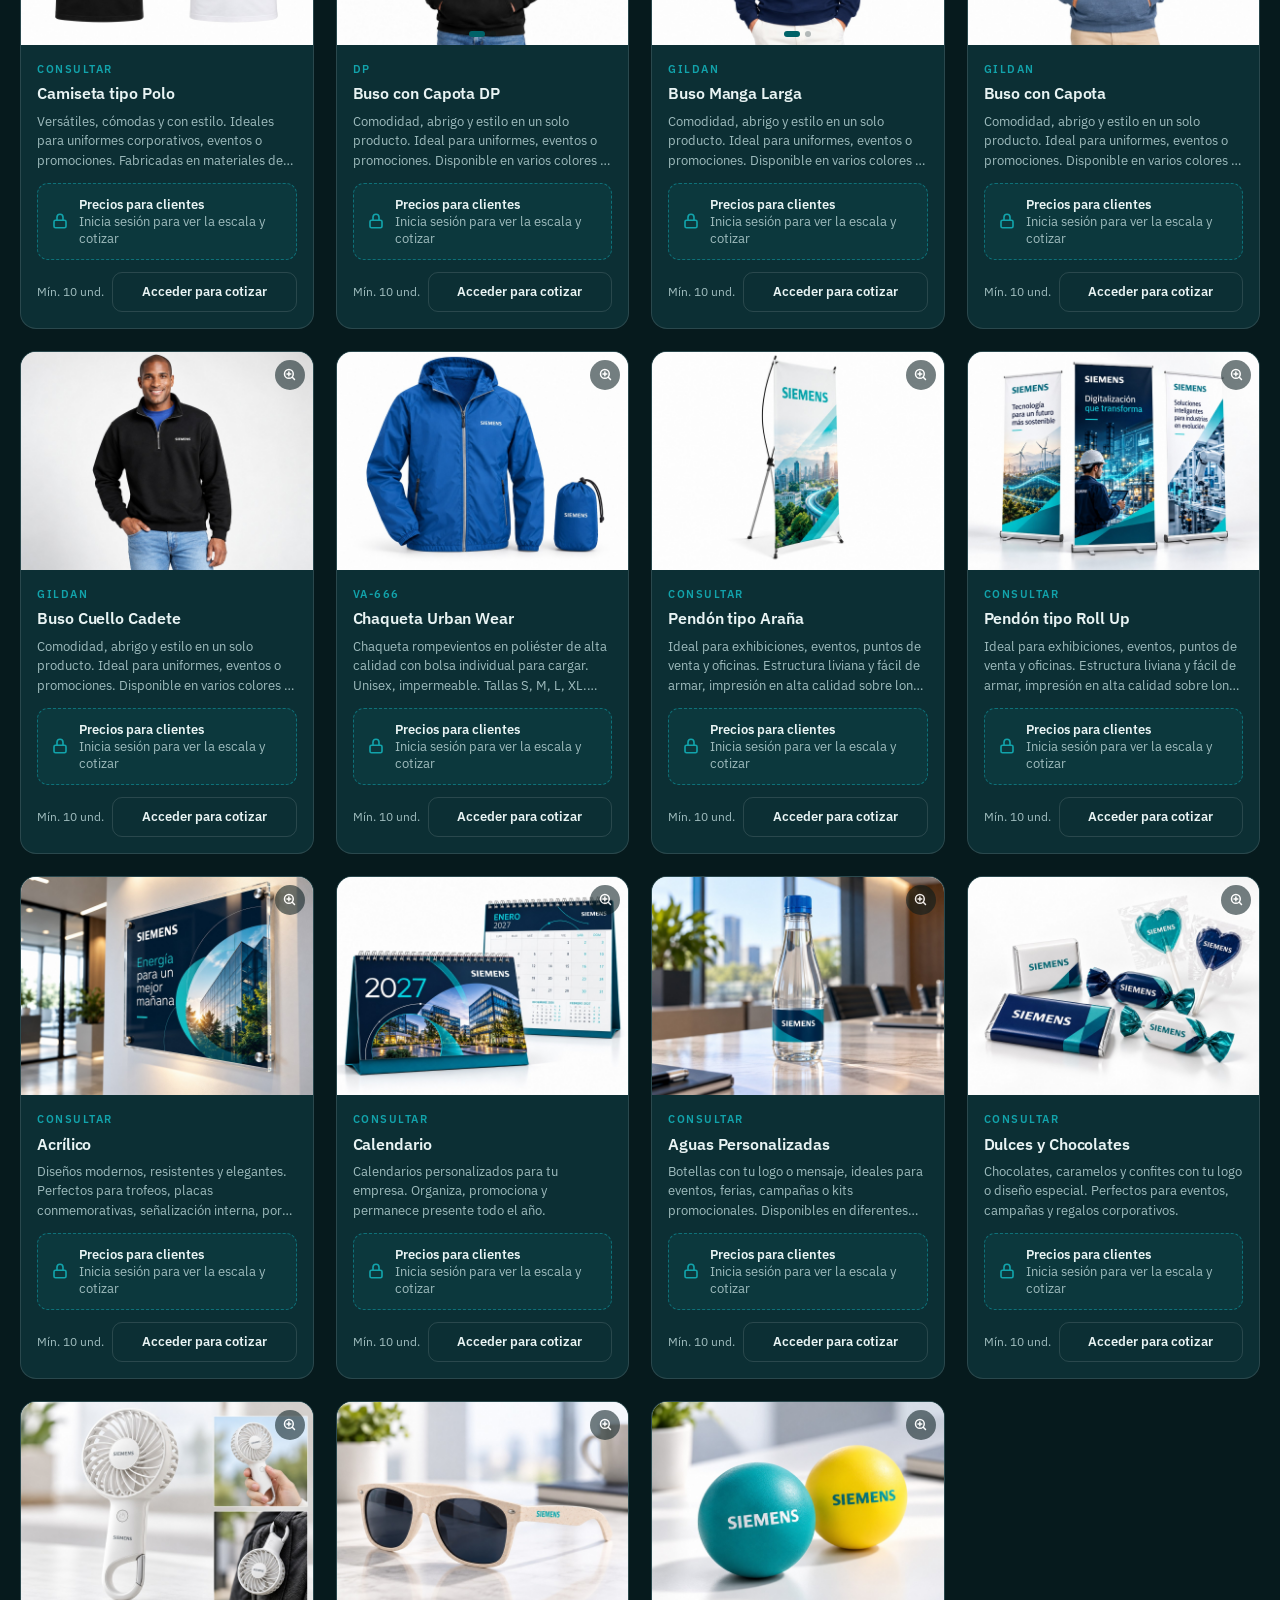
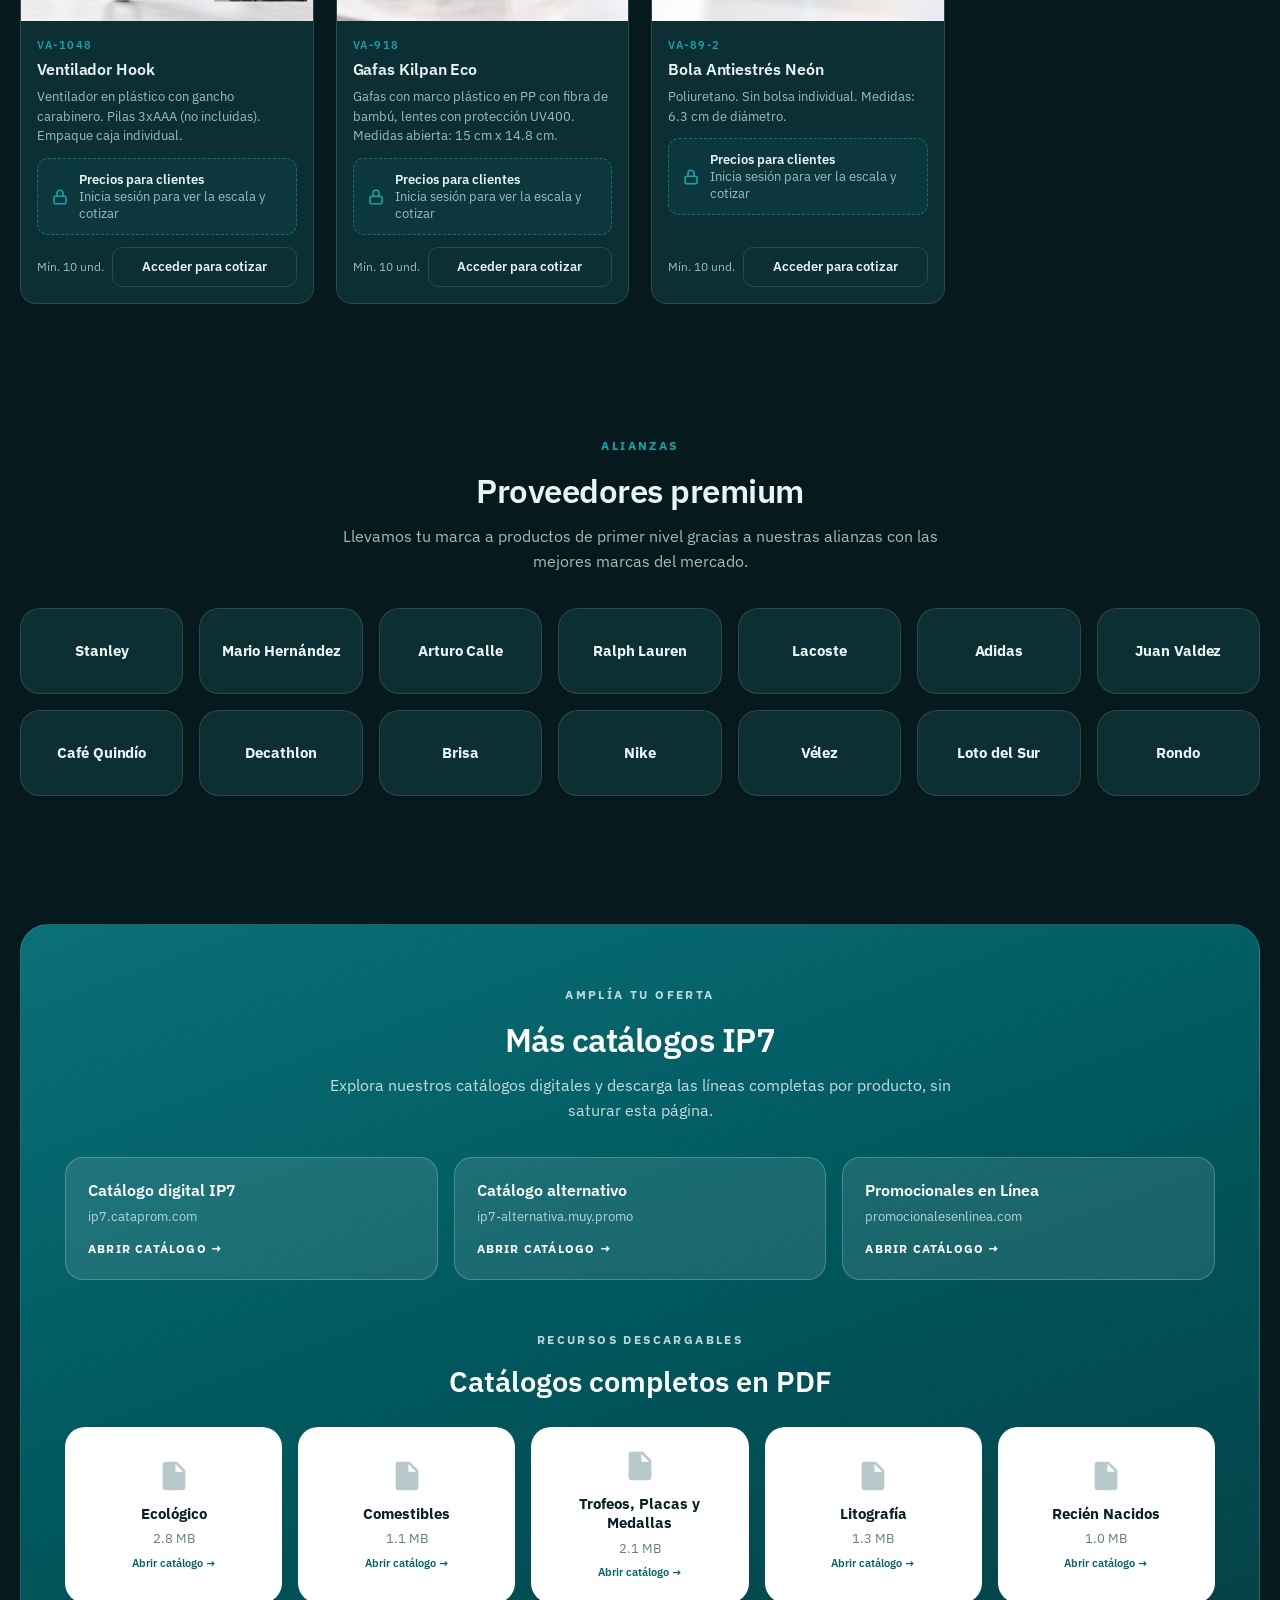
==== commit 5bec7c66: "Add files via upload" ====
--- a/index.html
+++ b/index.html
@@ -6,8 +6,8 @@
 <title>Catálogo SIEMENS · IP7 Imagen Perfecta Sie7e</title>
 <meta name="description" content="Catálogo corporativo personalizado para SIEMENS. Merchandising, tecnología, reconocimientos y textil con marca. Cotiza en línea con tu ejecutivo IP7.">
 <meta name="theme-color" content="#061a1d">
-<link rel="icon" type="image/png" sizes="32x32" href="img/favicon-32.png">
-<link rel="apple-touch-icon" href="img/favicon-180.png">
+<link rel="icon" type="image/png" sizes="32x32" href="img/icono-siemens-32.png">
+<link rel="apple-touch-icon" href="img/icono-siemens-180.png">
 <link rel="preconnect" href="https://fonts.googleapis.com">
 <link rel="preconnect" href="https://fonts.gstatic.com" crossorigin>
 <link href="https://fonts.googleapis.com/css2?family=IBM+Plex+Sans:wght@400;500;600;700&family=Archivo:wght@600;700&display=swap" rel="stylesheet">
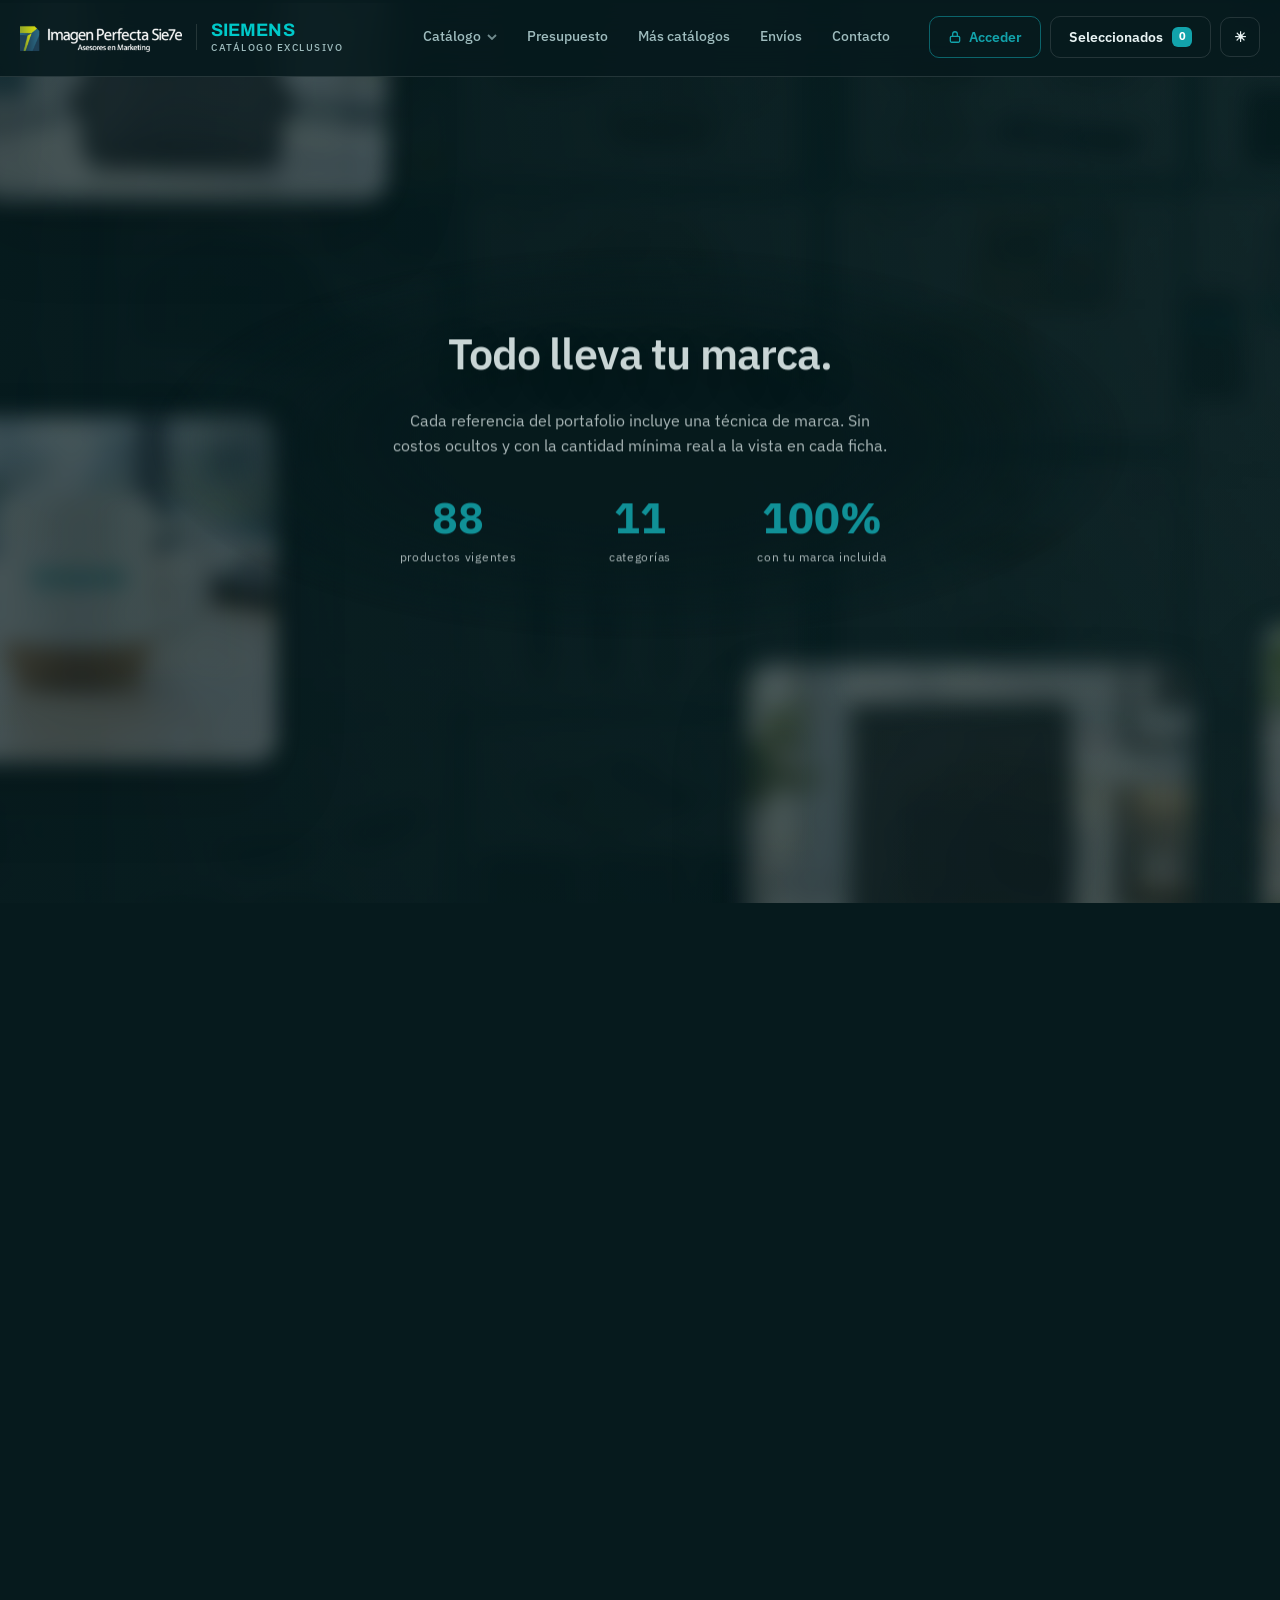
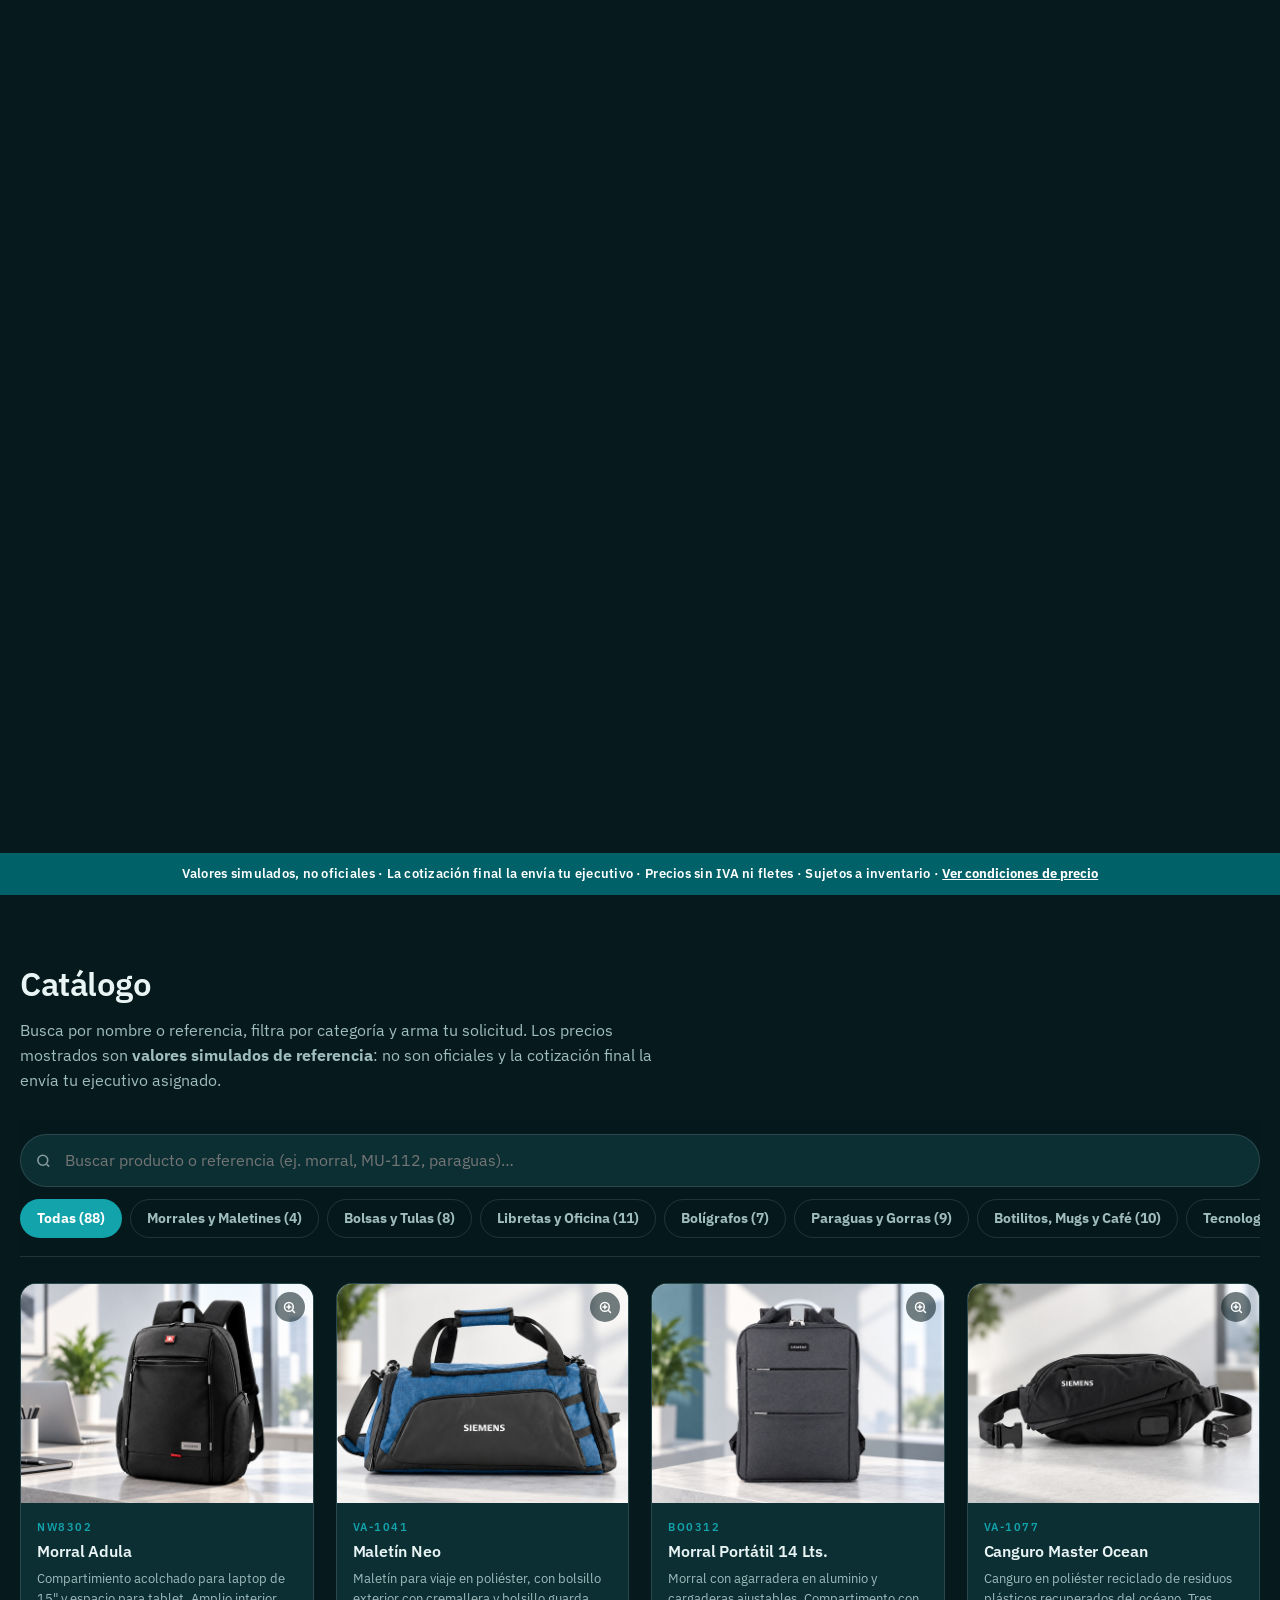
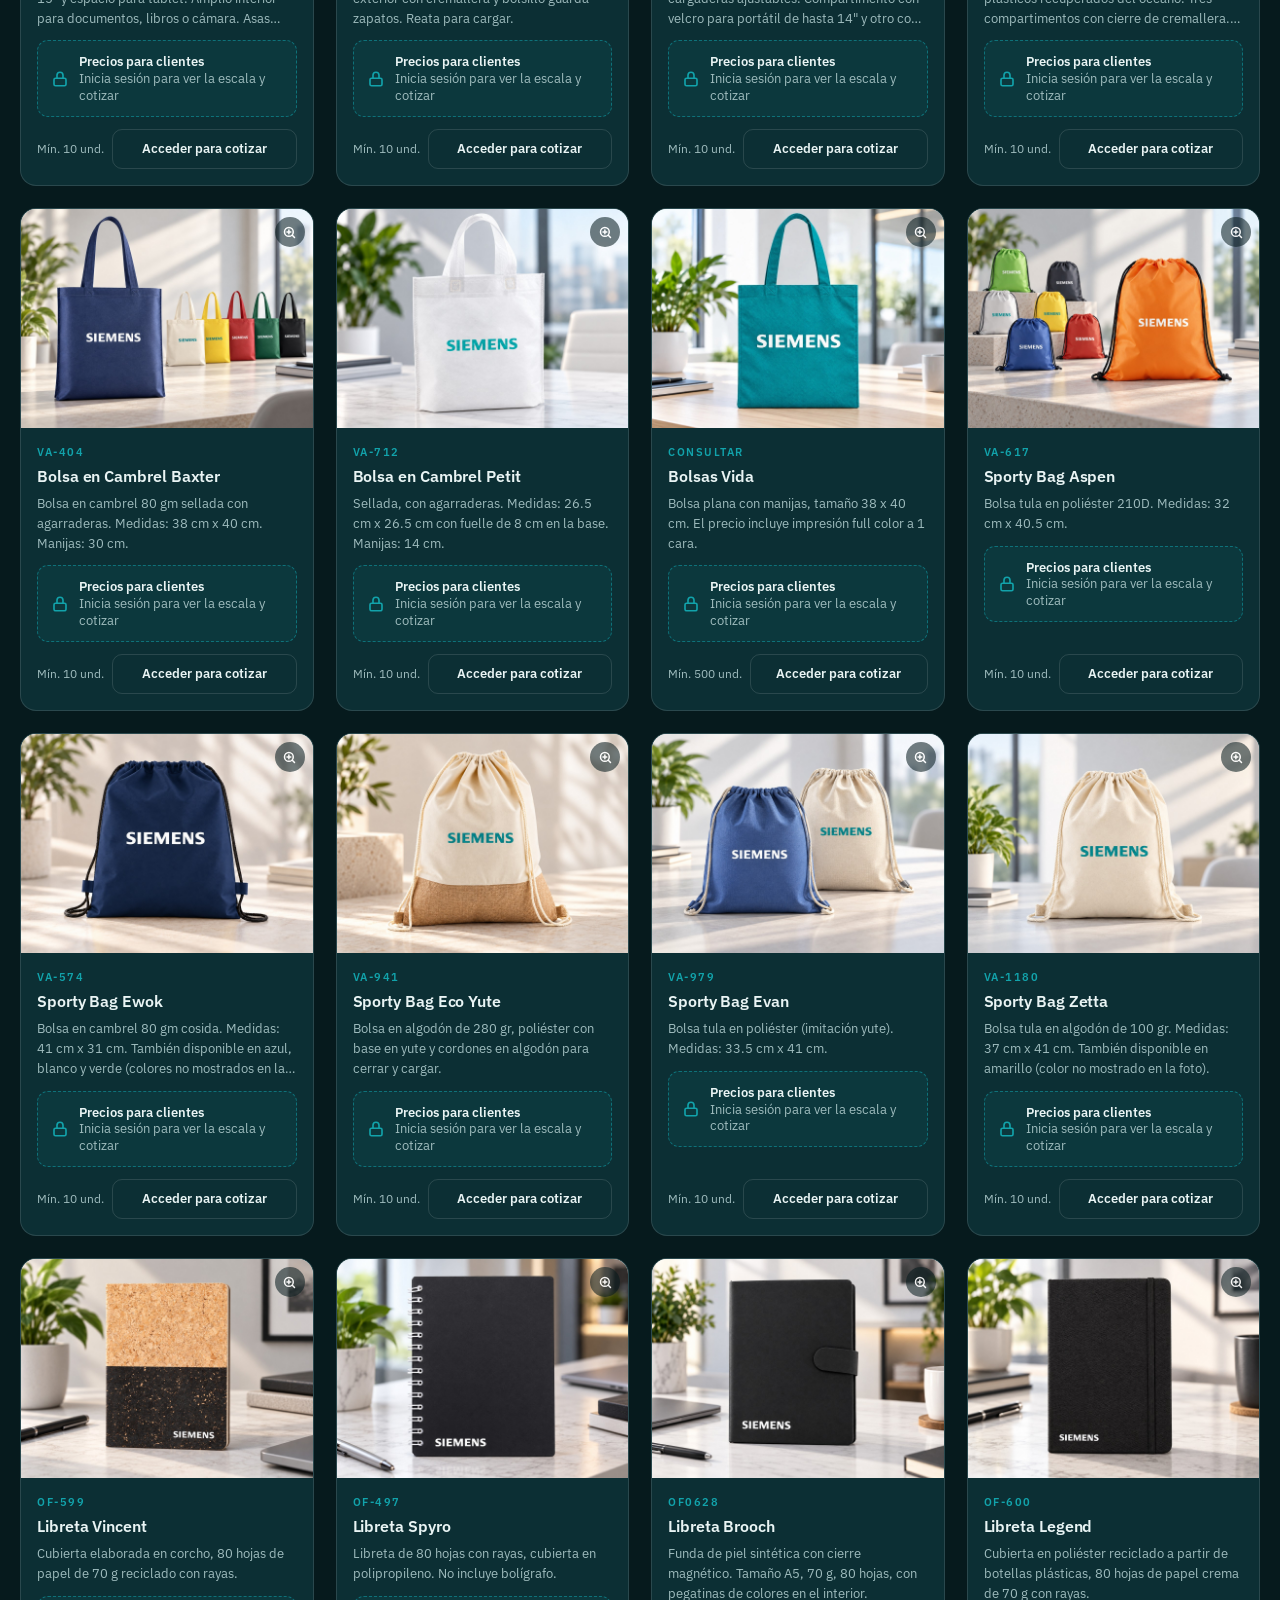
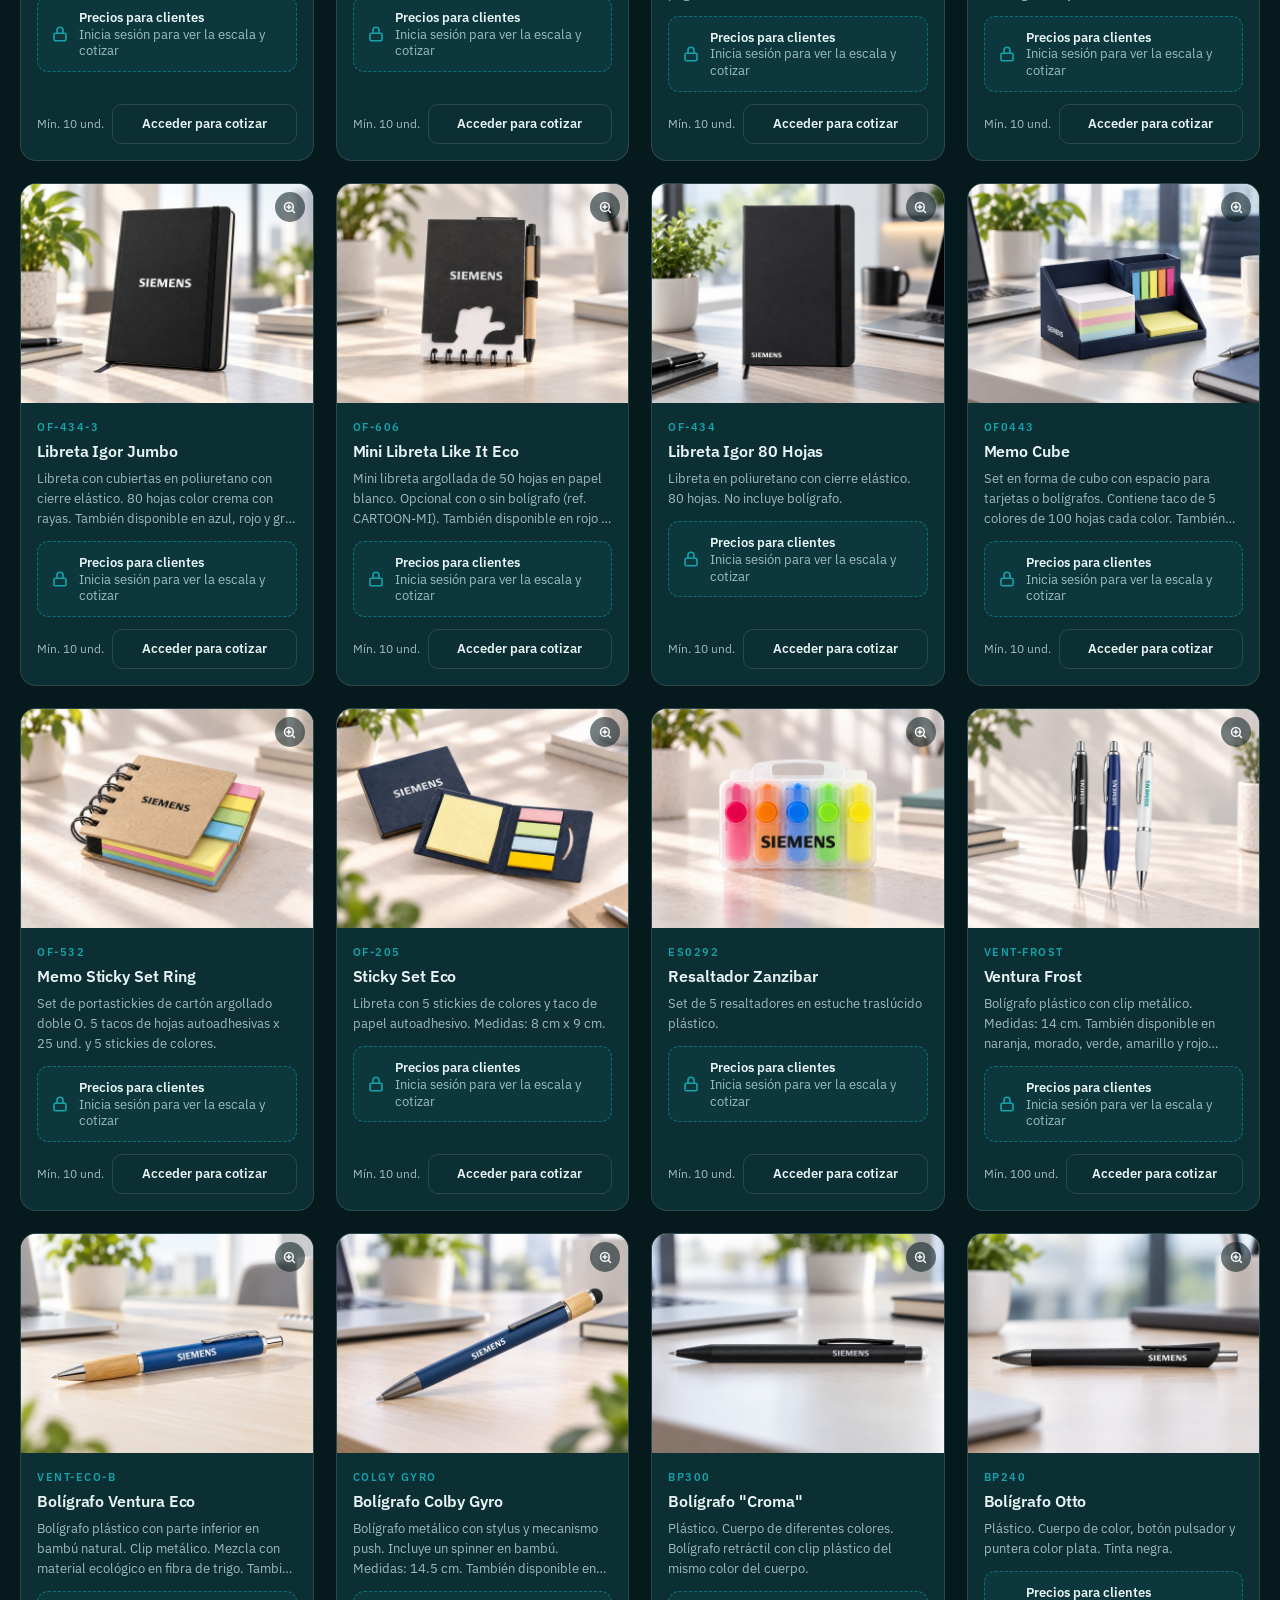
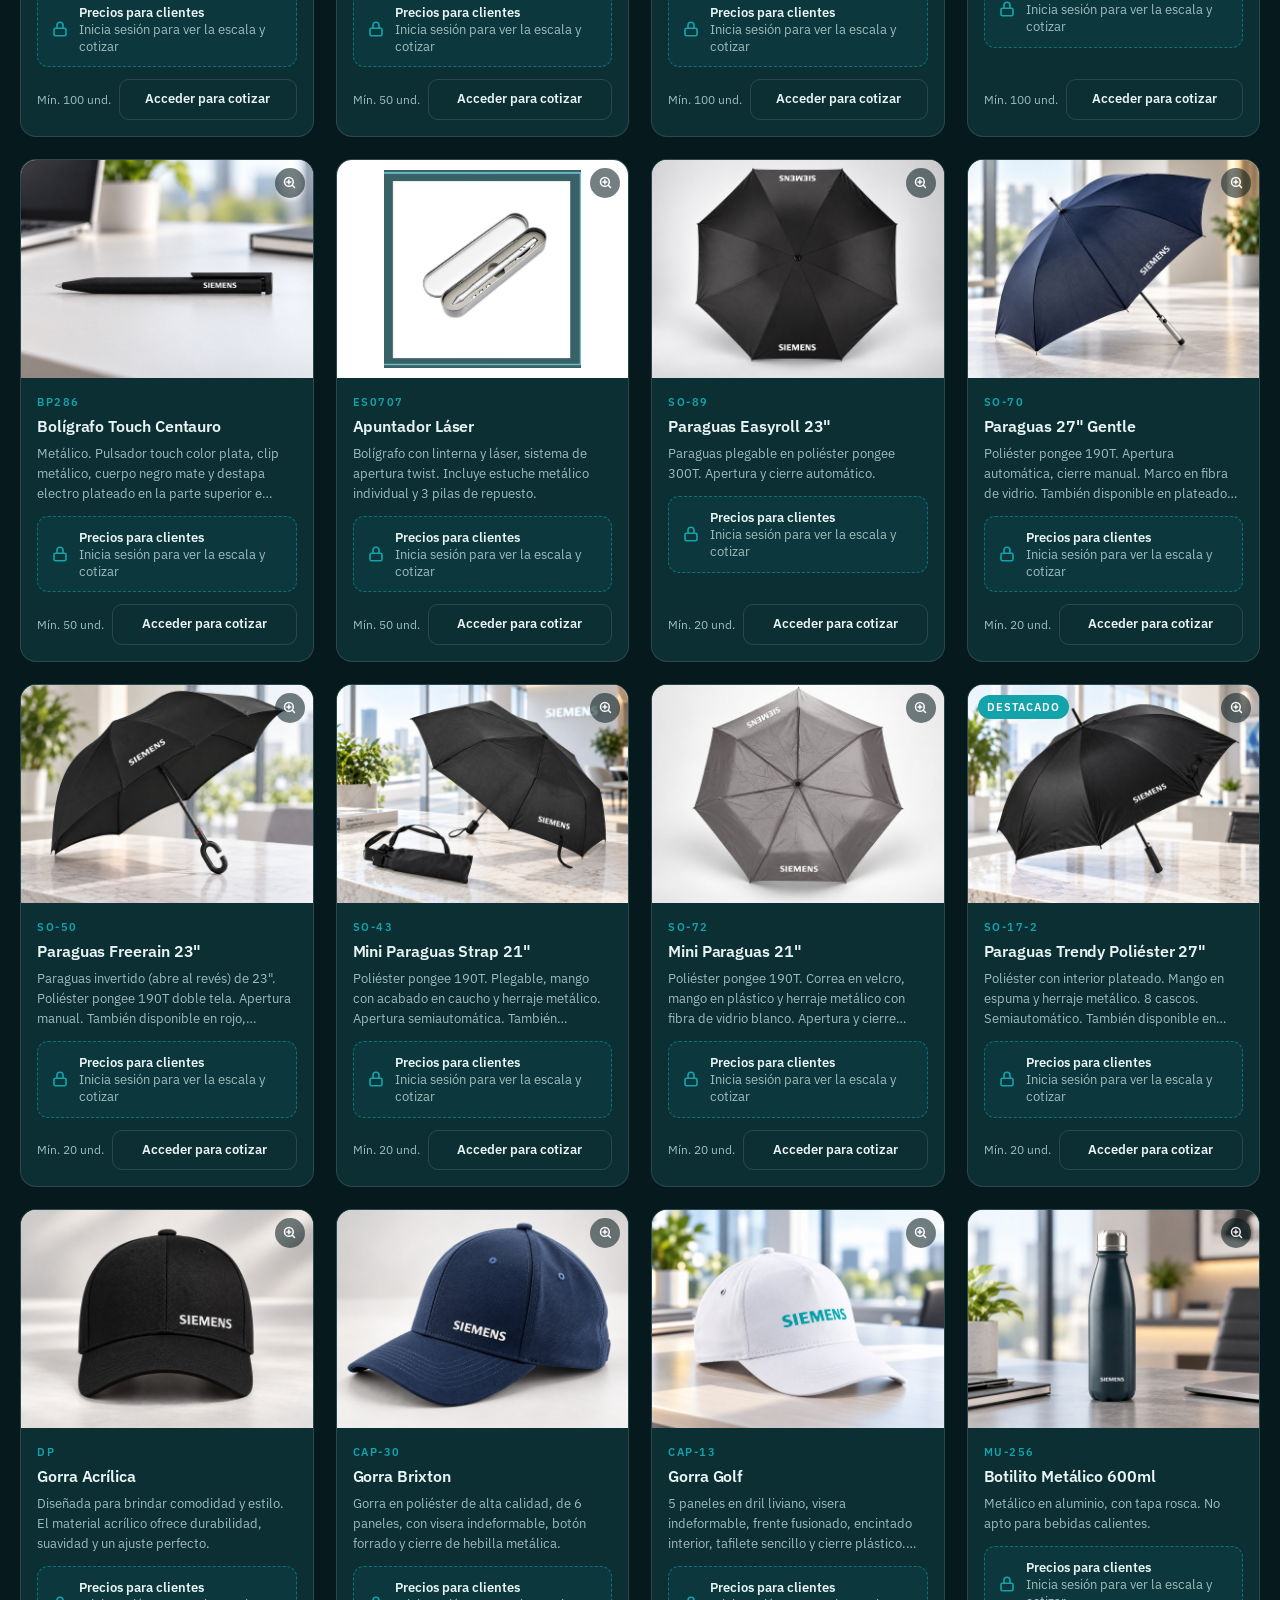
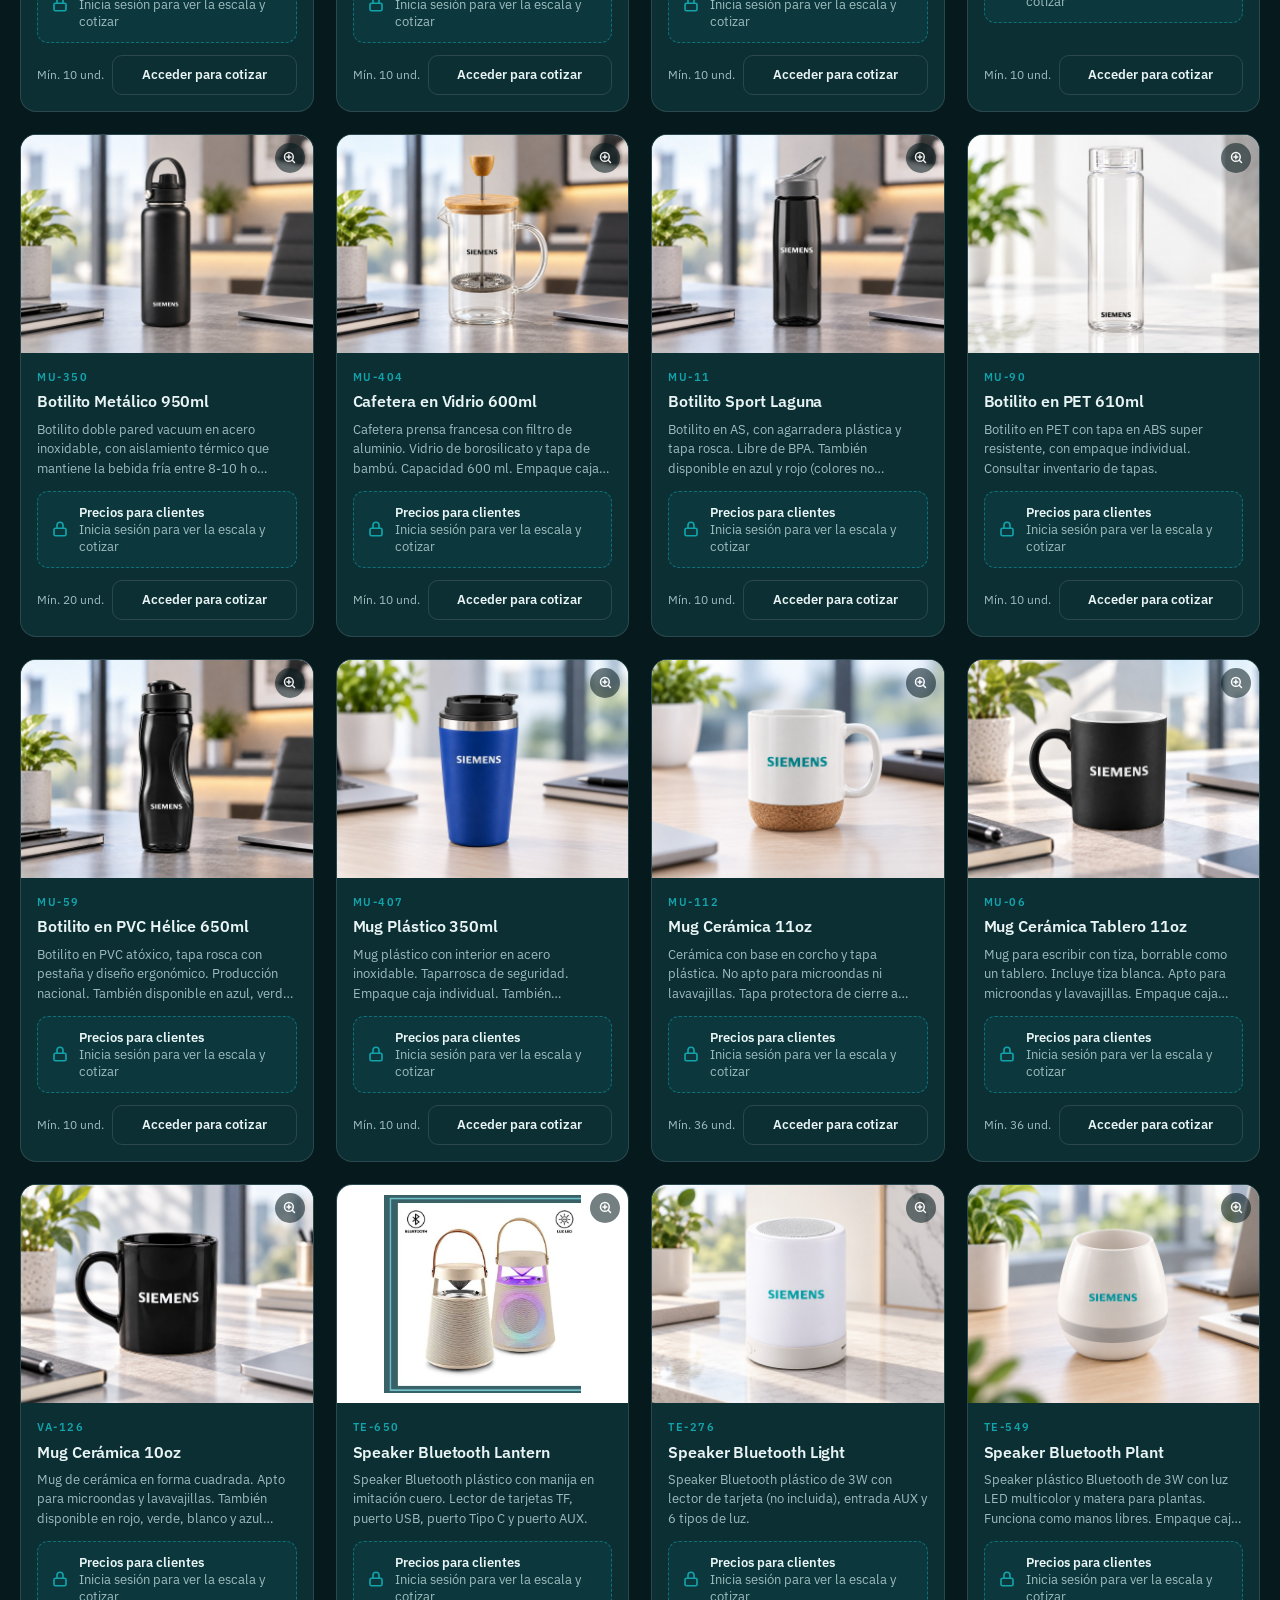
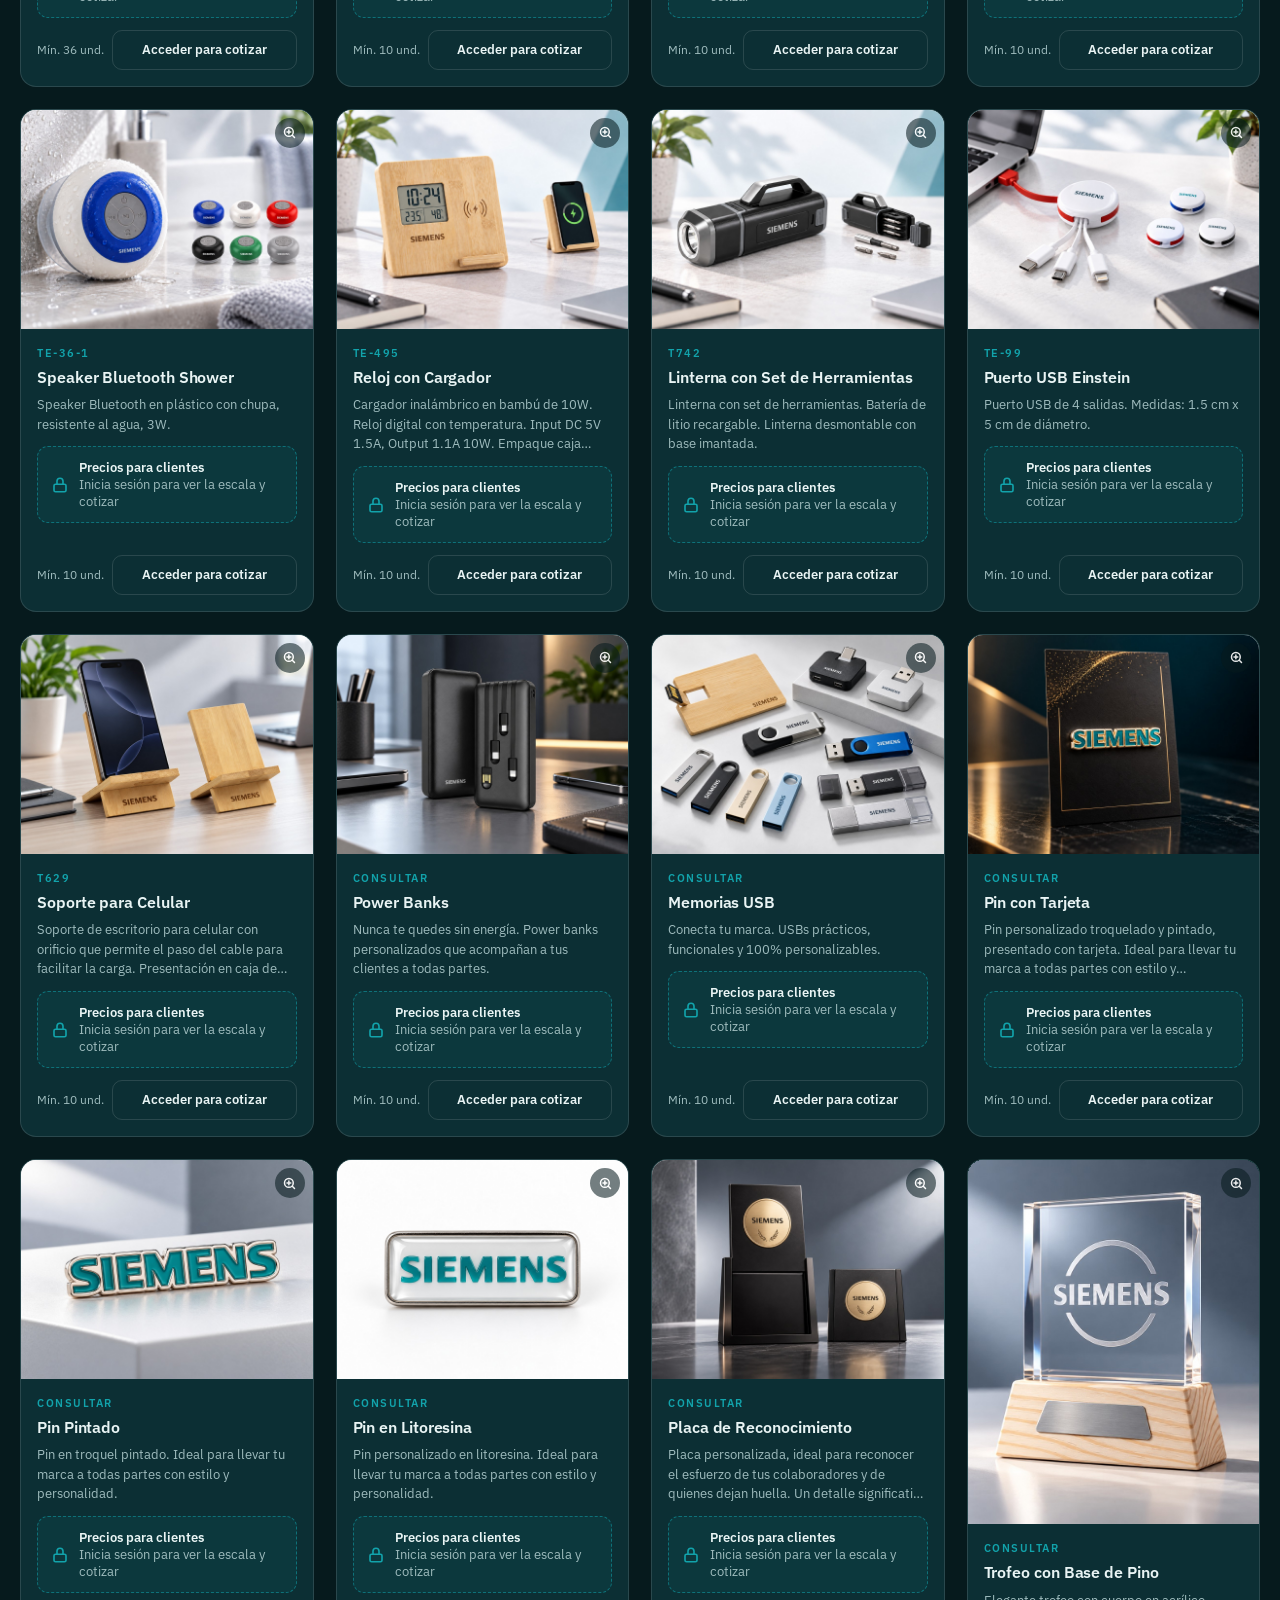
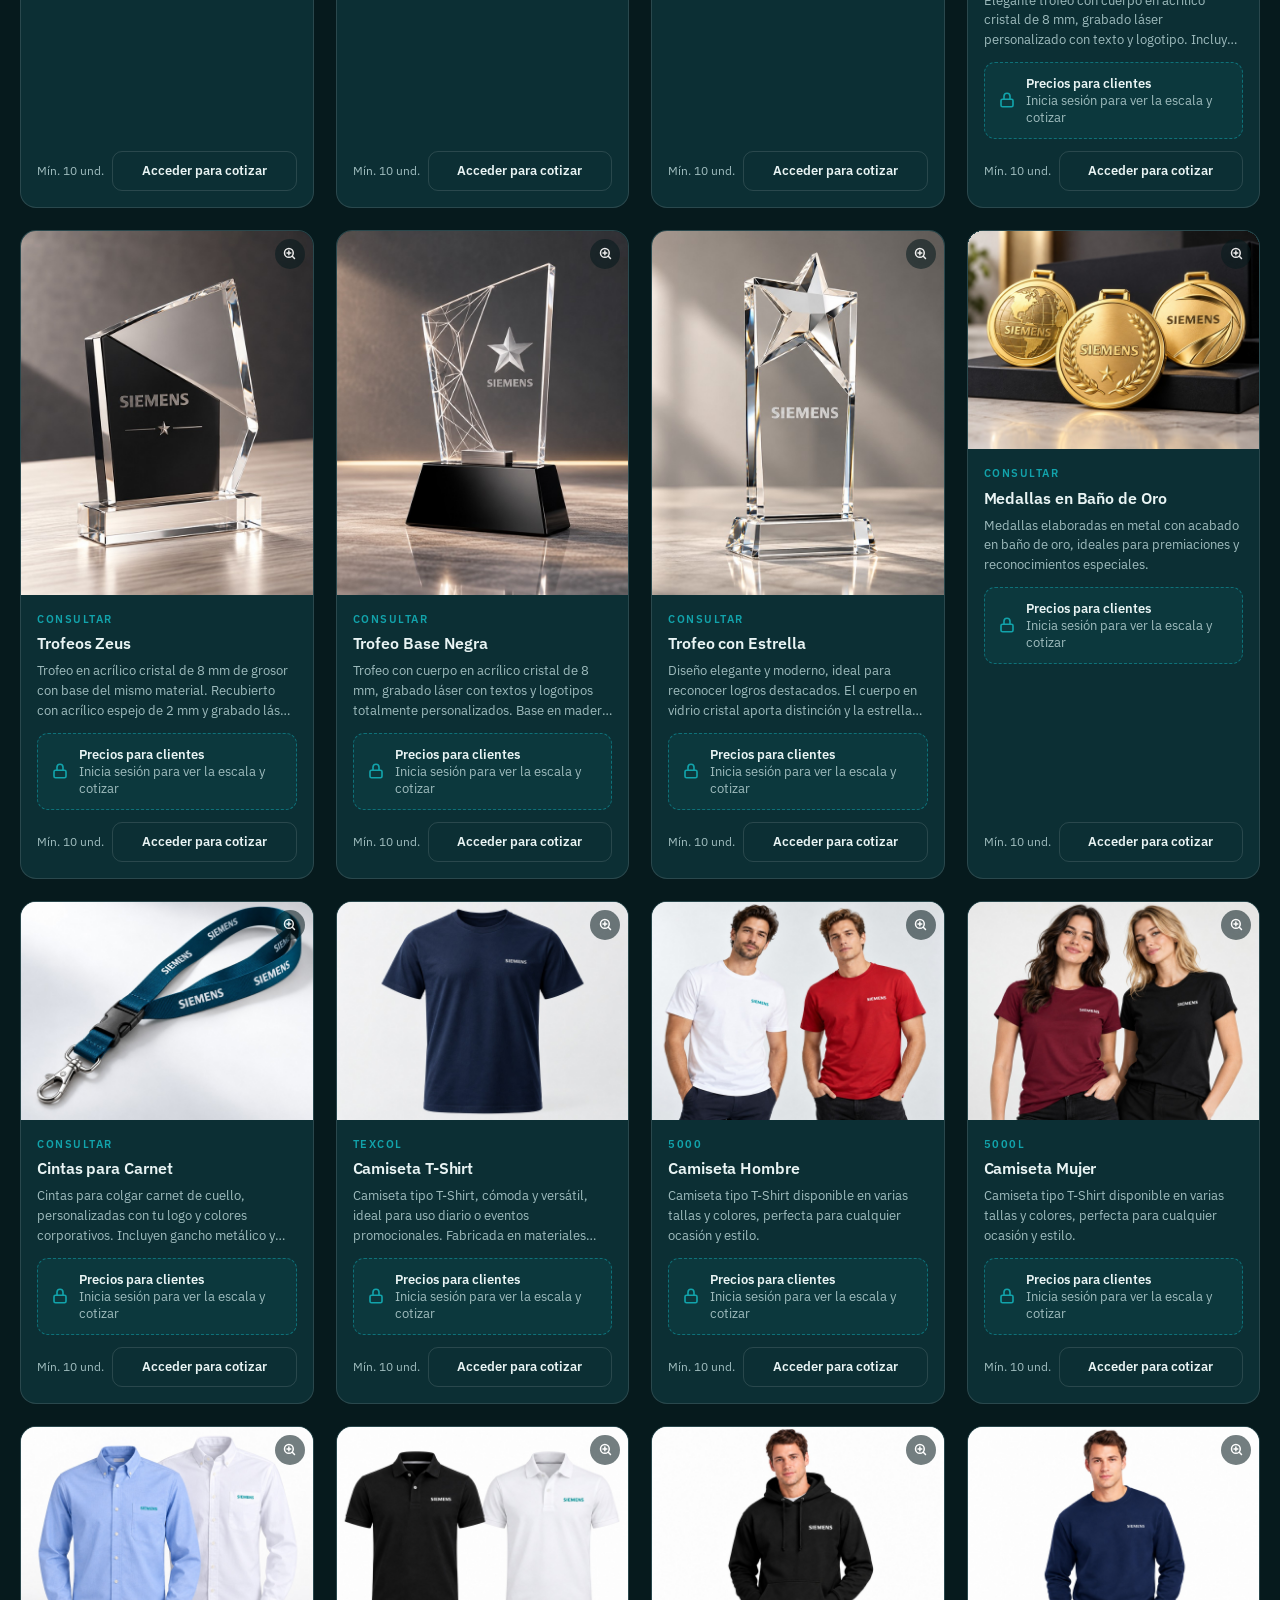
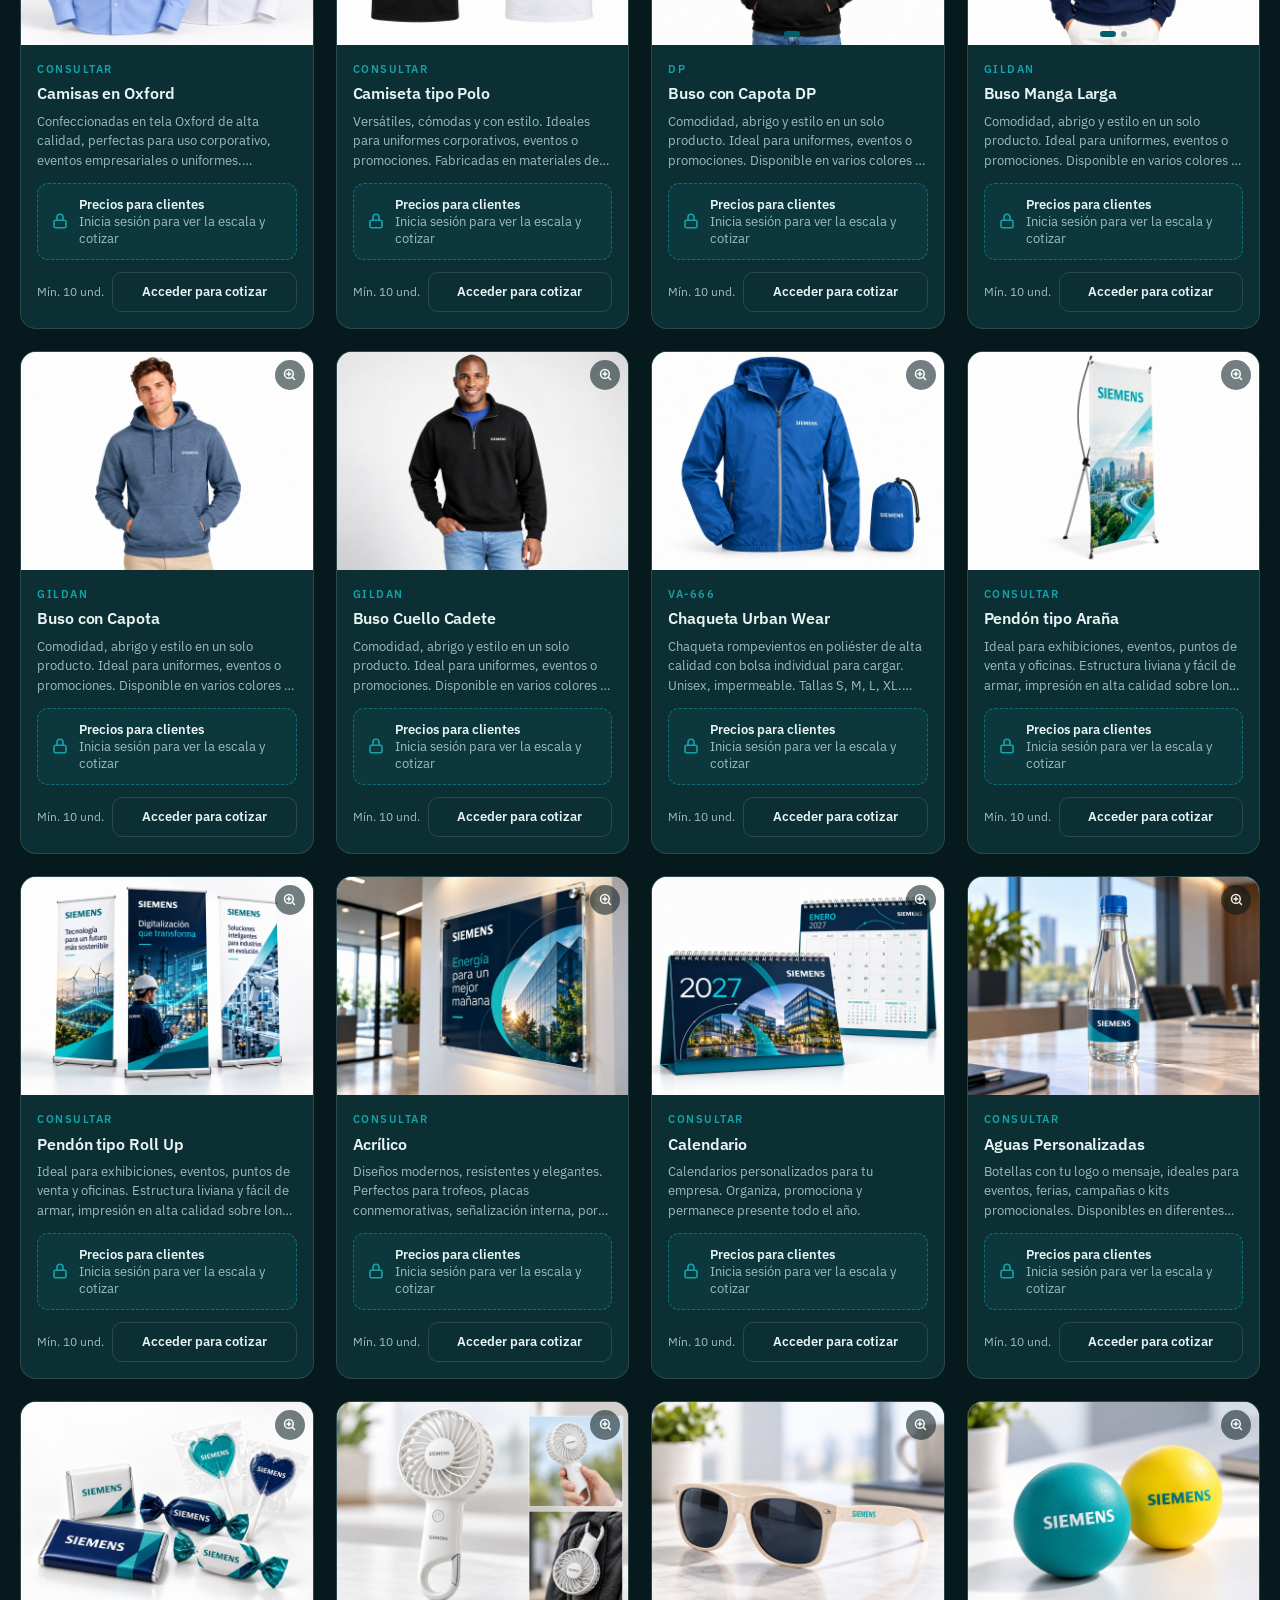
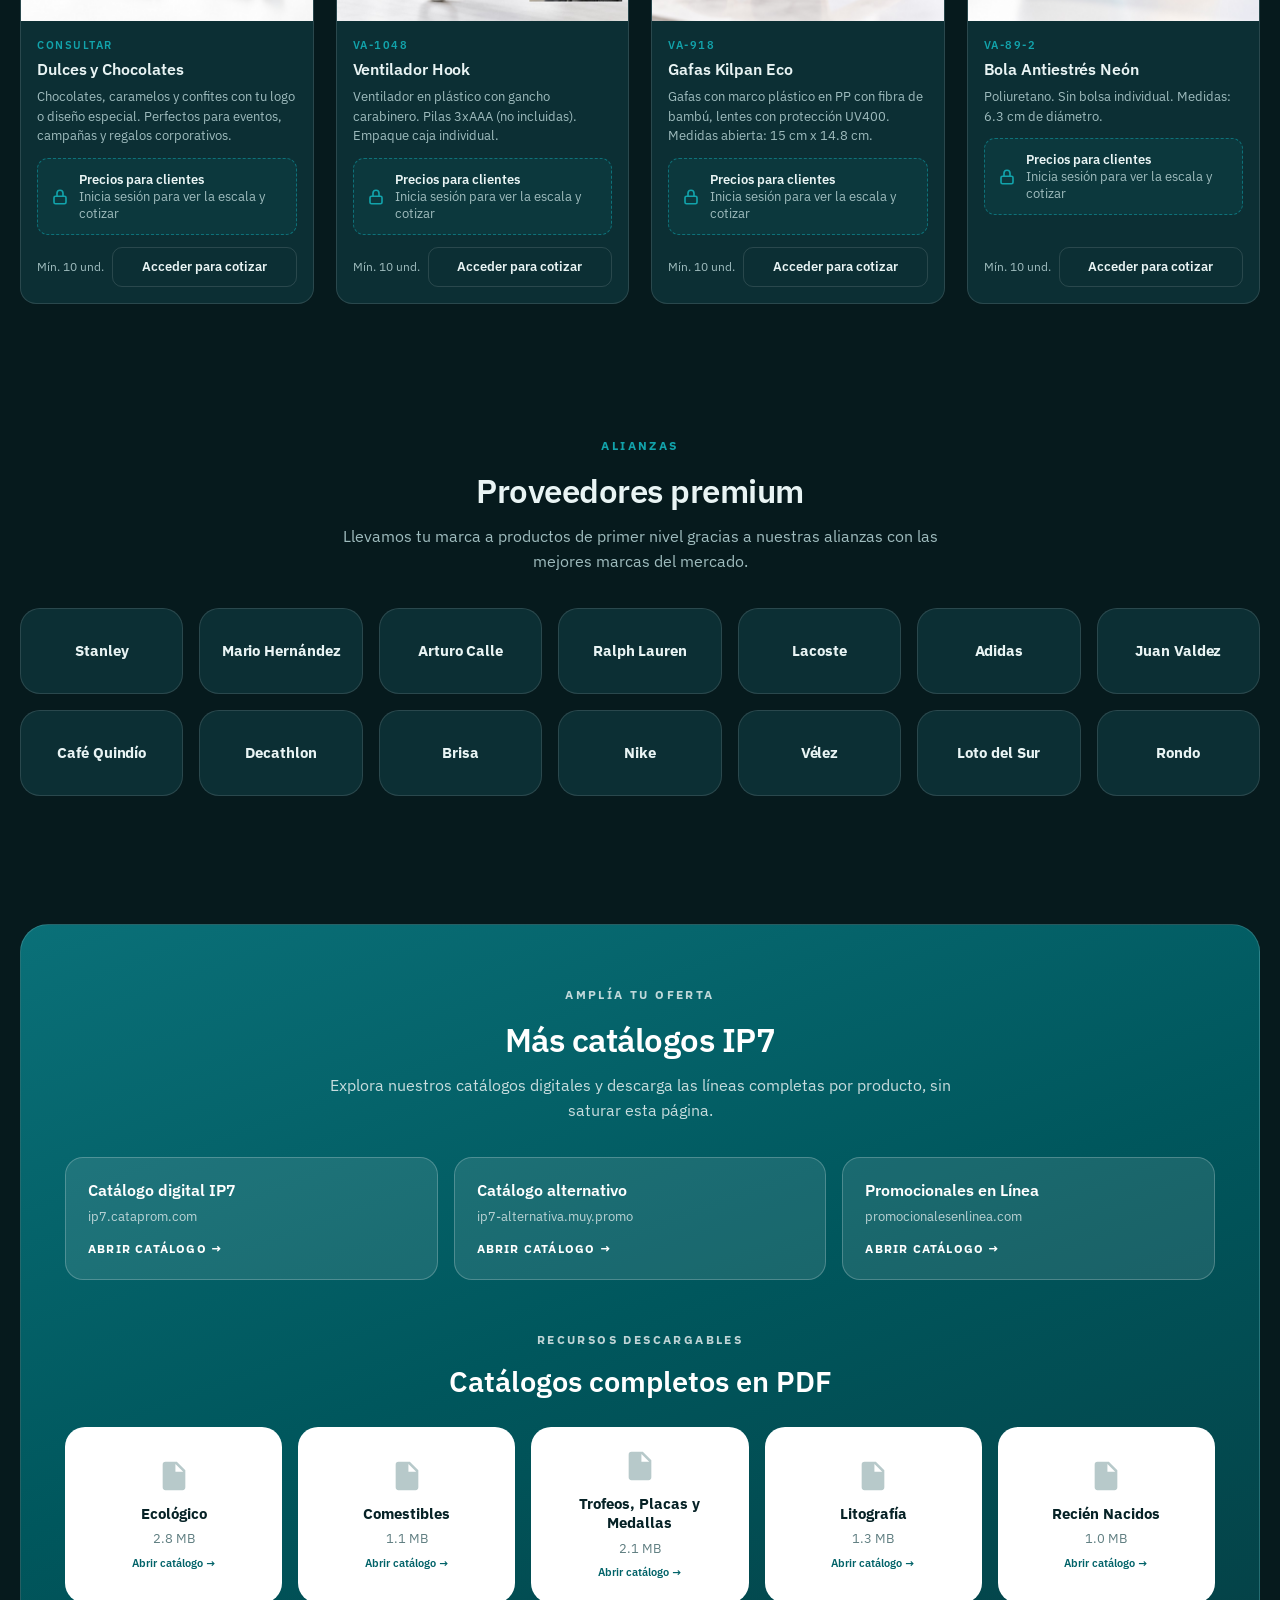
==== commit de829e32: "Add files via upload" ====
--- a/index.html
+++ b/index.html
@@ -1283,6 +1283,9 @@
   { id:'bolsa-cambrel-petit', cat:'bolsas', nombre:'Bolsa en Cambrel Petit', ref:'VA-712', sinMarco:true,
     desc:'Sellada, con agarraderas. Medidas: 26.5 cm x 26.5 cm con fuelle de 8 cm en la base. Manijas: 14 cm.',
     fotos:['bolsa-cambrel-petit.jpg'], escalas:[[10,50,16800],[51,100,4500],[101,null,3000]] },
+  { id:'bolsas-vida', cat:'bolsas', nombre:'Bolsas Vida', ref:'Consultar', sinMarco:true,
+    desc:'Bolsa plana con manijas, tamaño 38 x 40 cm. El precio incluye impresión full color a 1 cara.',
+    fotos:['bolsas-vida.jpg'], escalas:[[500,999,4475],[1000,null,3230]] },
   { id:'sporty-bag-aspen', cat:'bolsas', nombre:'Sporty Bag Aspen', ref:'VA-617', sinMarco:true,
     desc:'Bolsa tula en poliéster 210D. Medidas: 32 cm x 40.5 cm.',
     fotos:['sporty-bag-aspen.jpg'], escalas:[[10,50,19100],[51,100,6900],[101,null,5300]] },
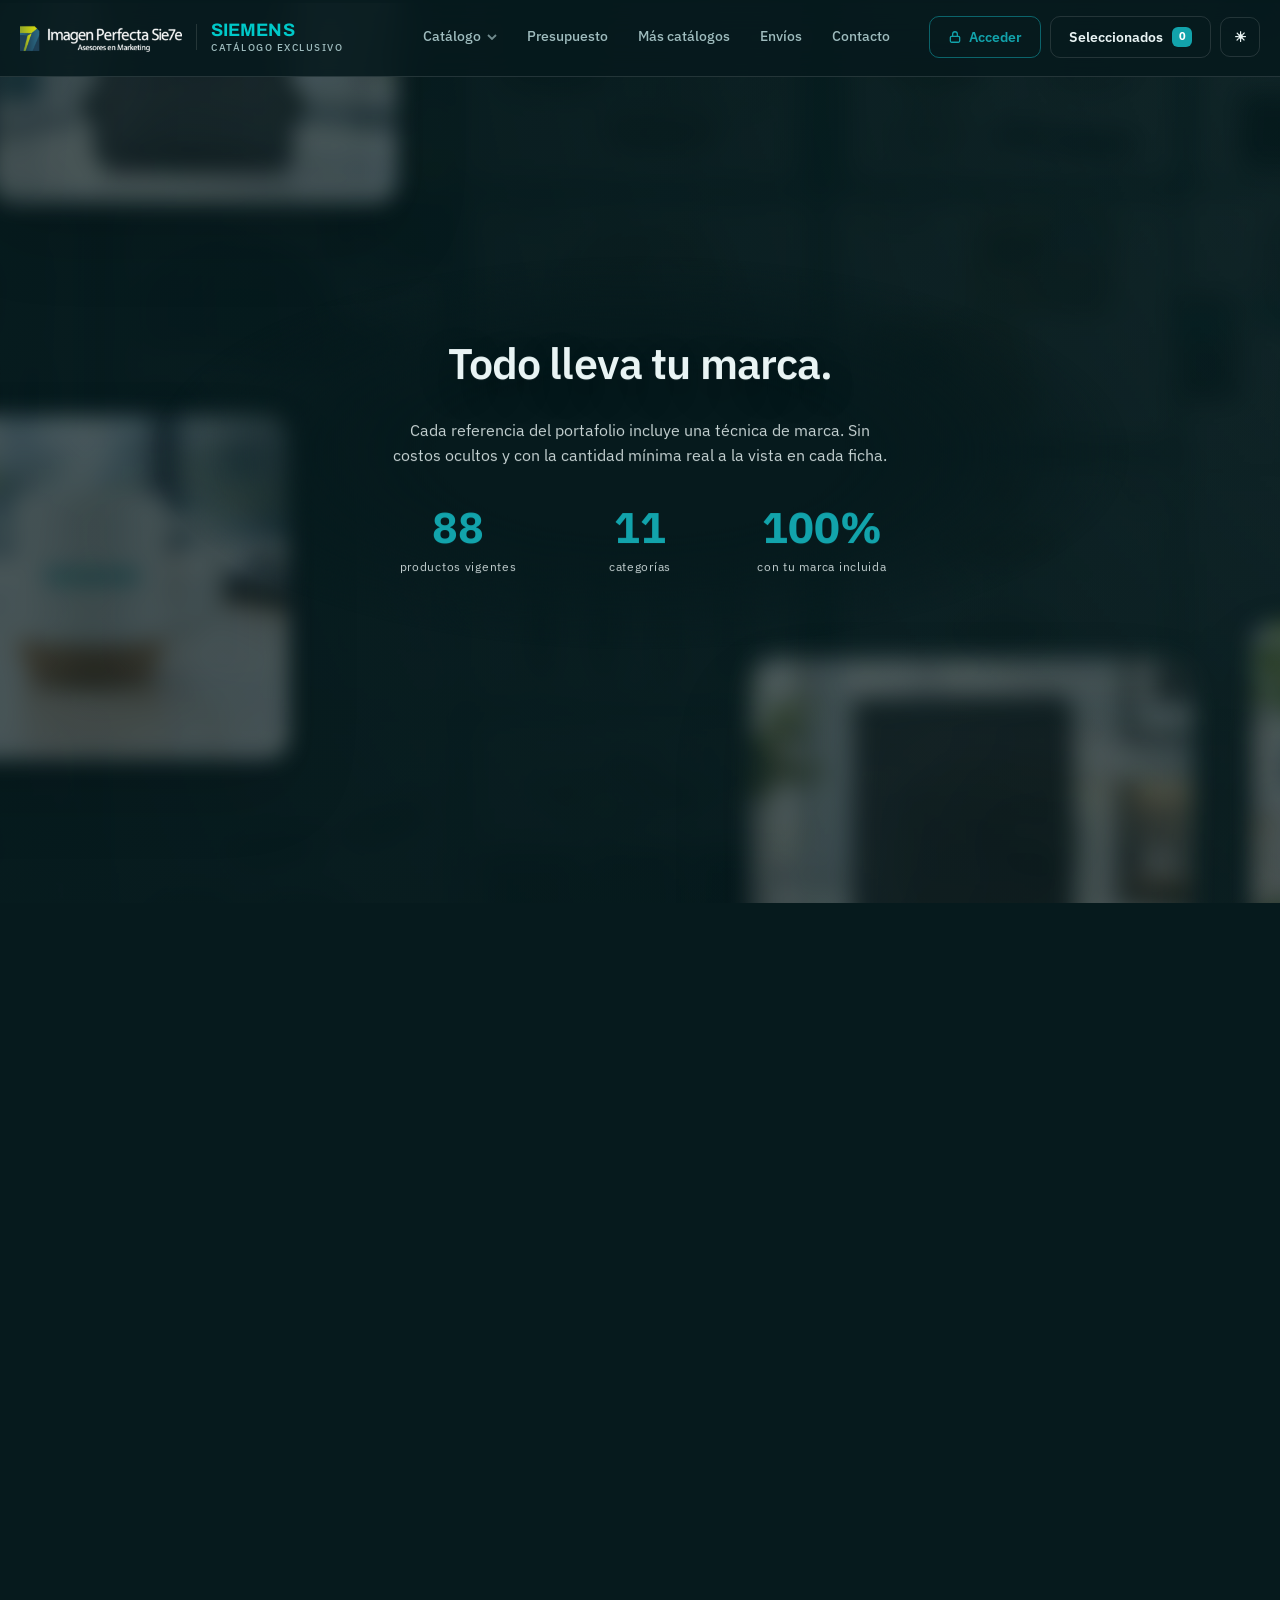
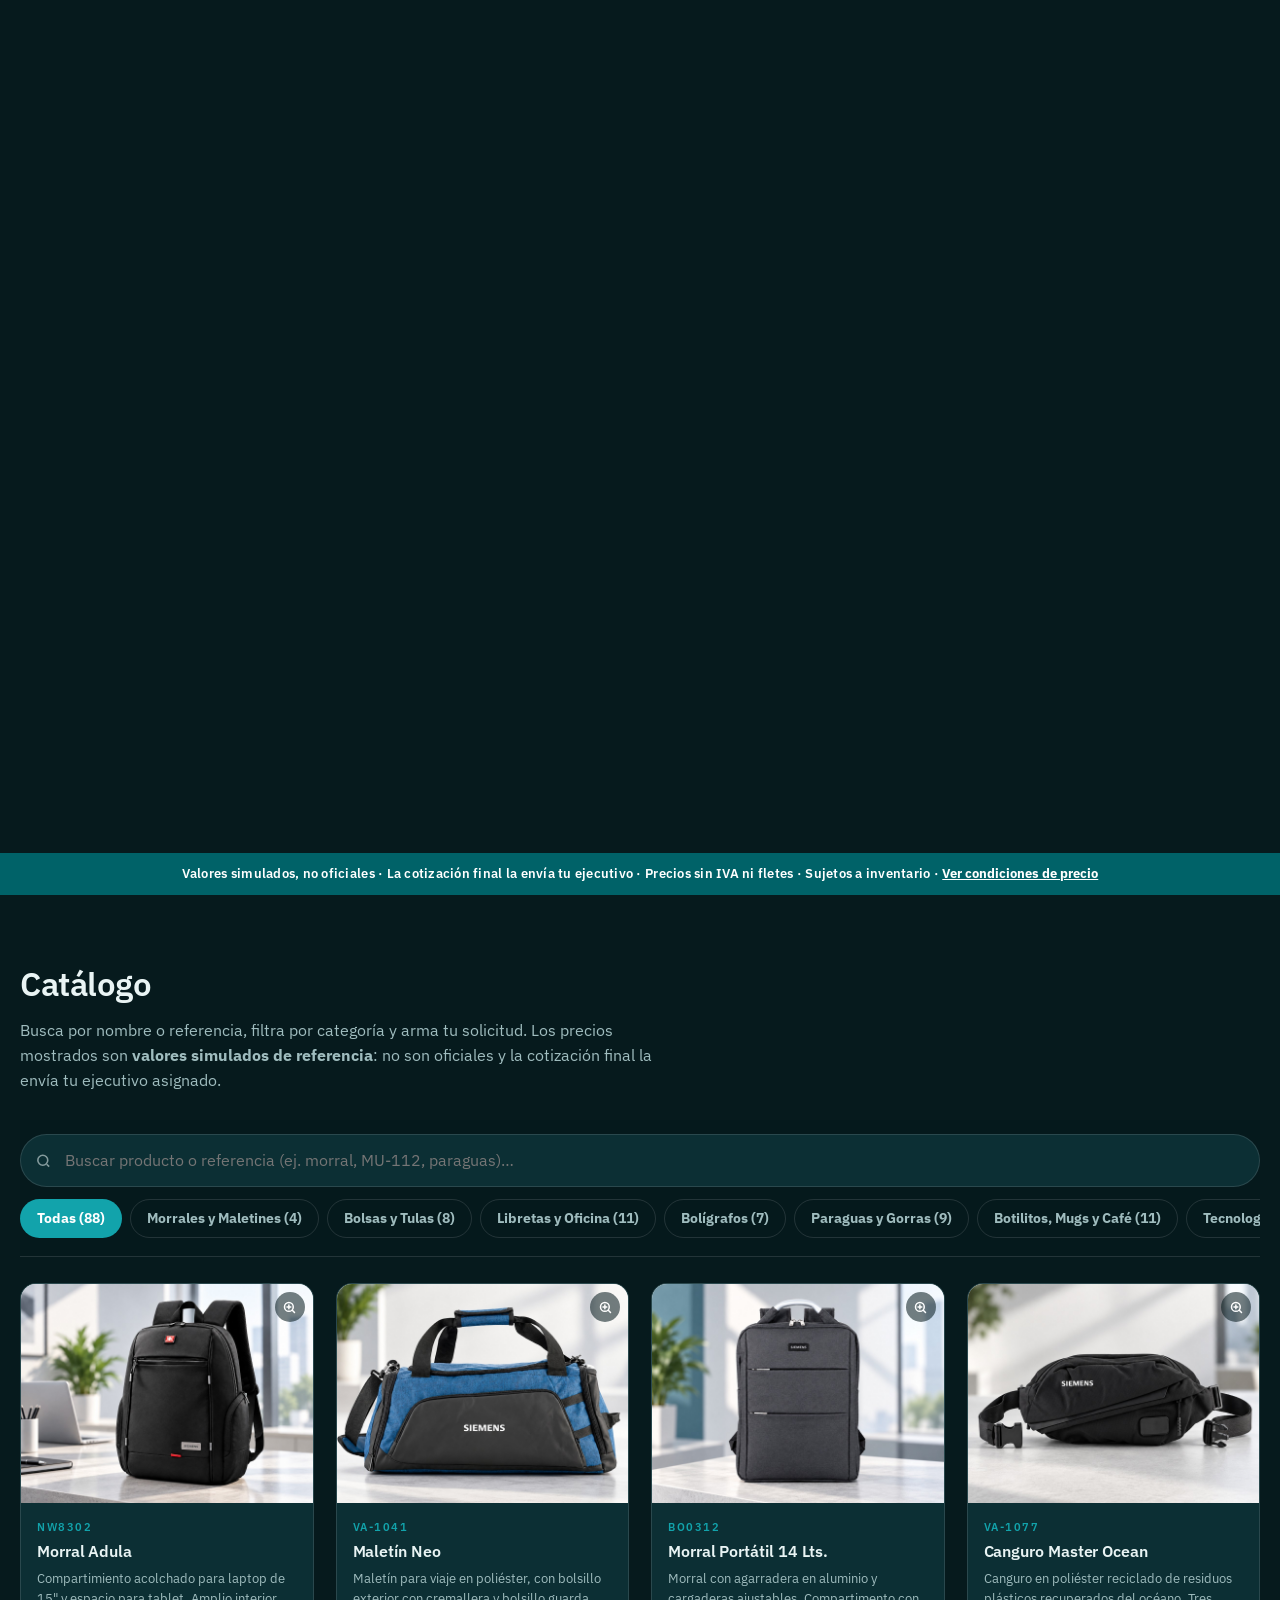
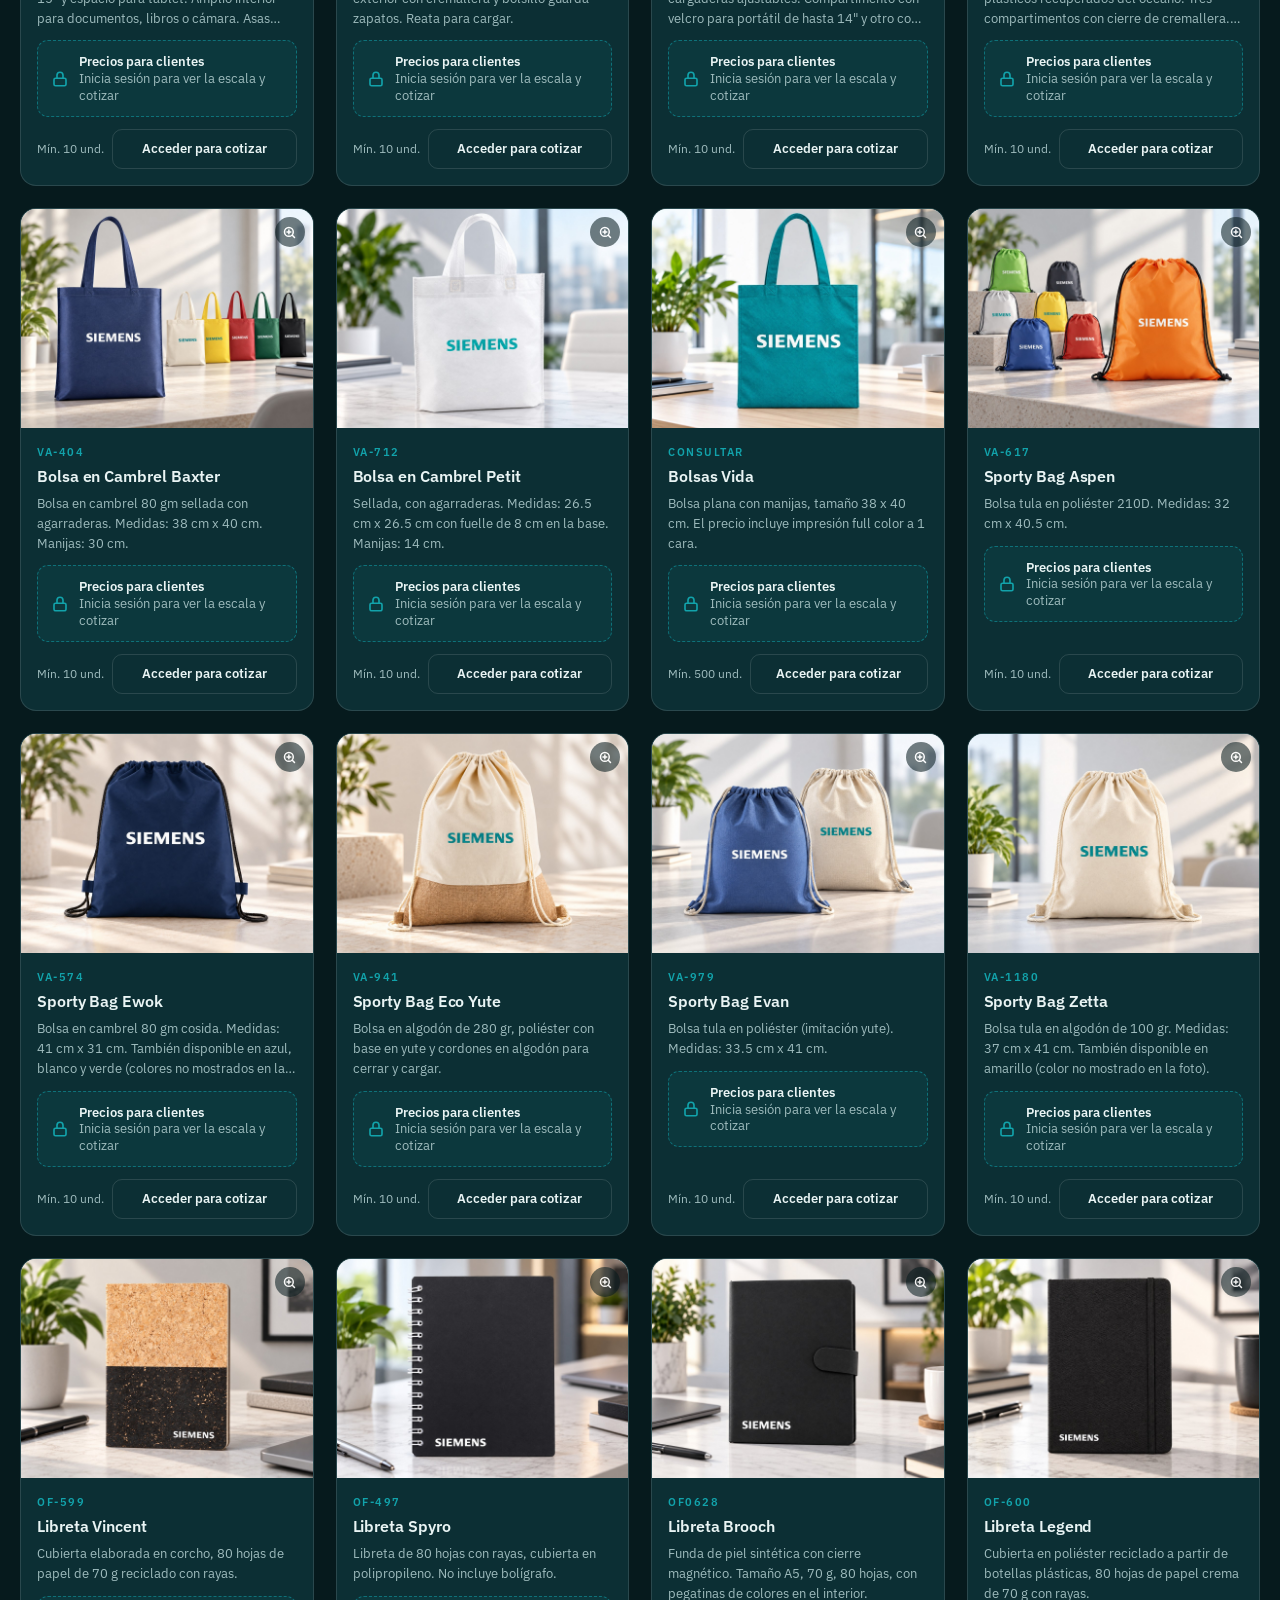
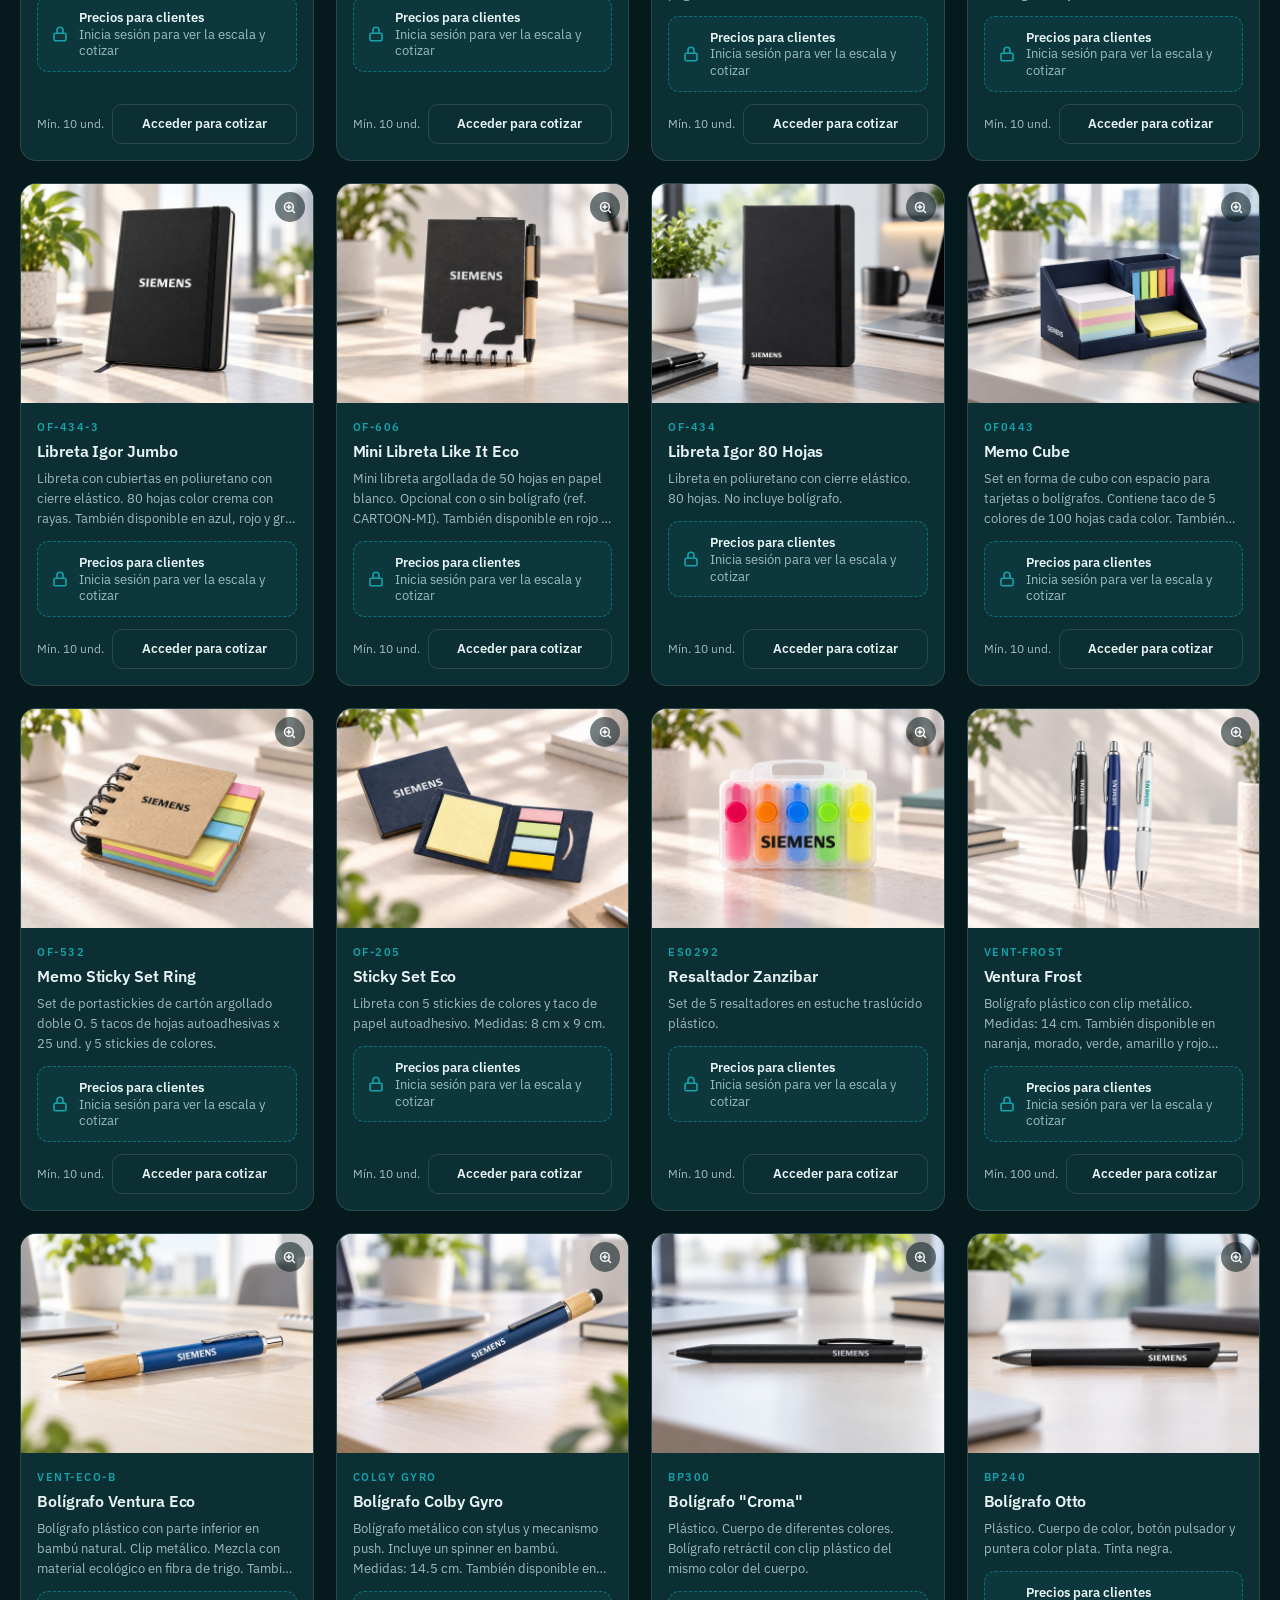
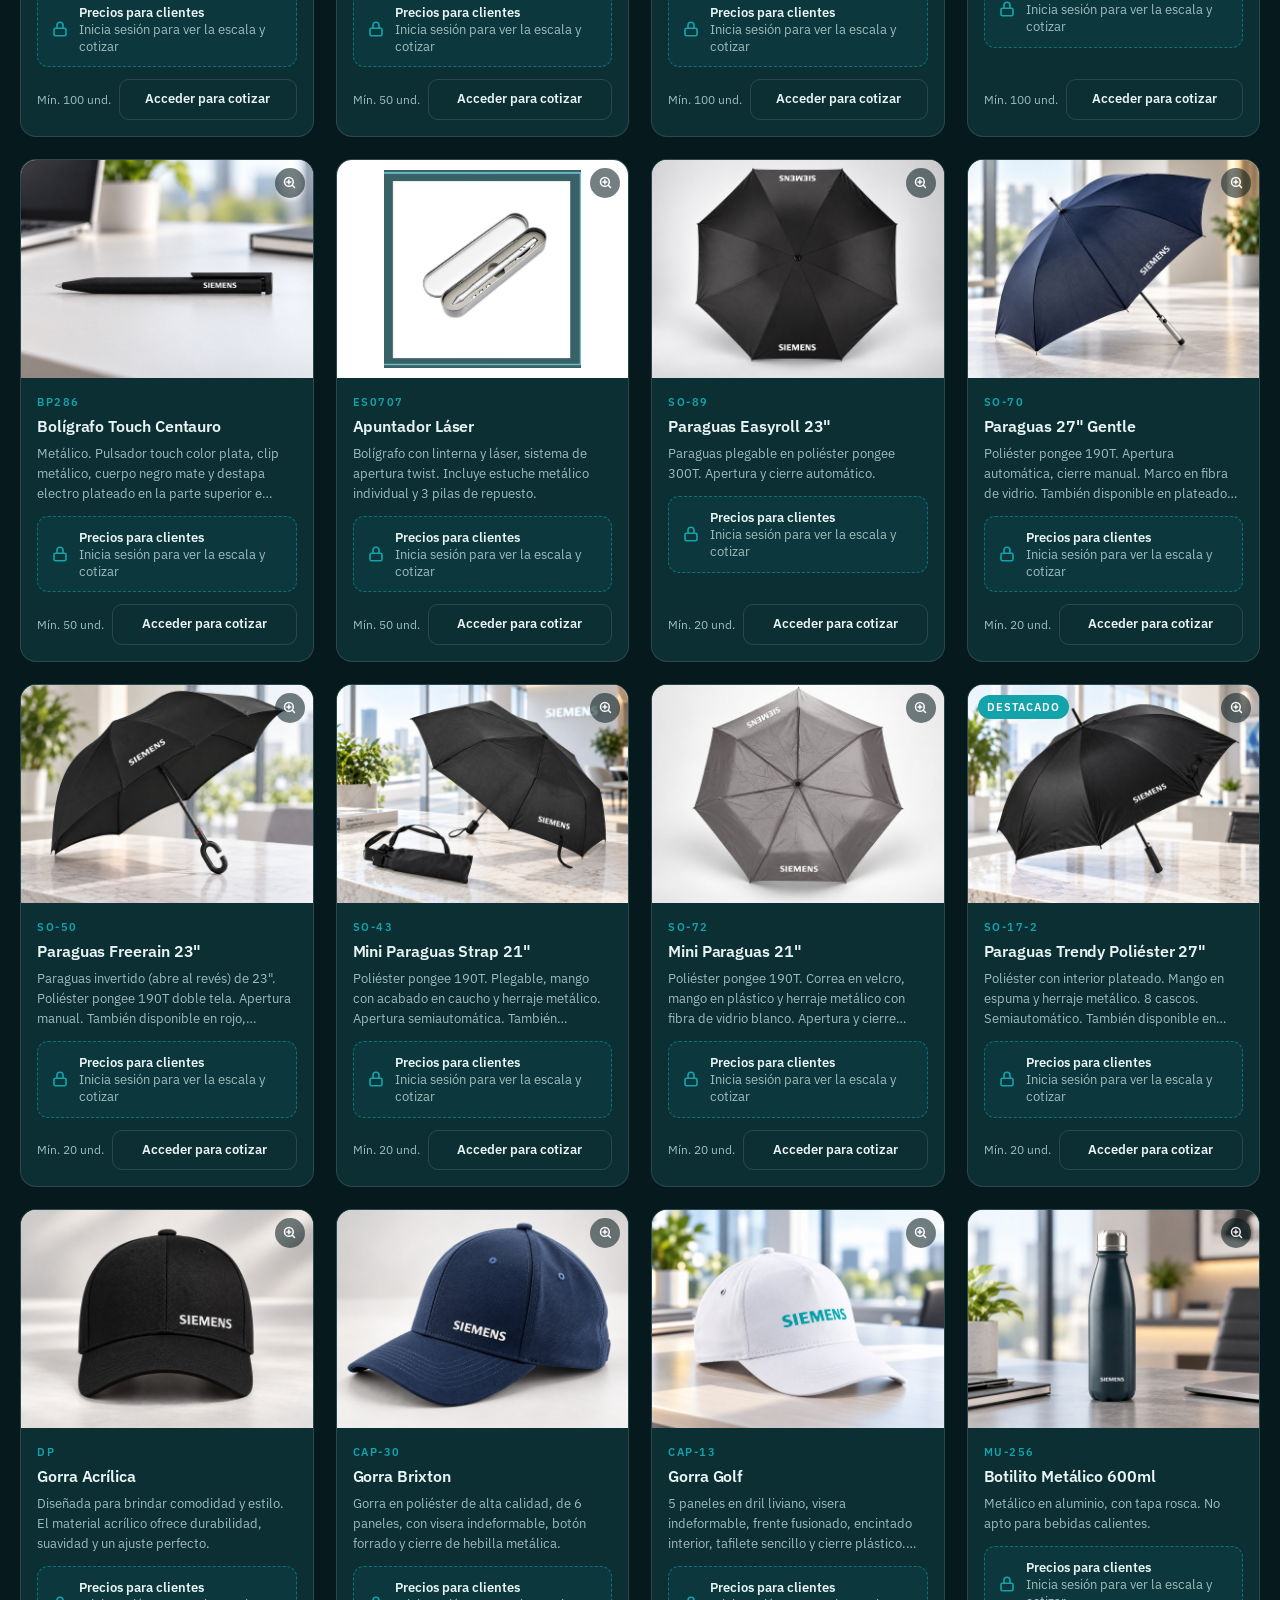
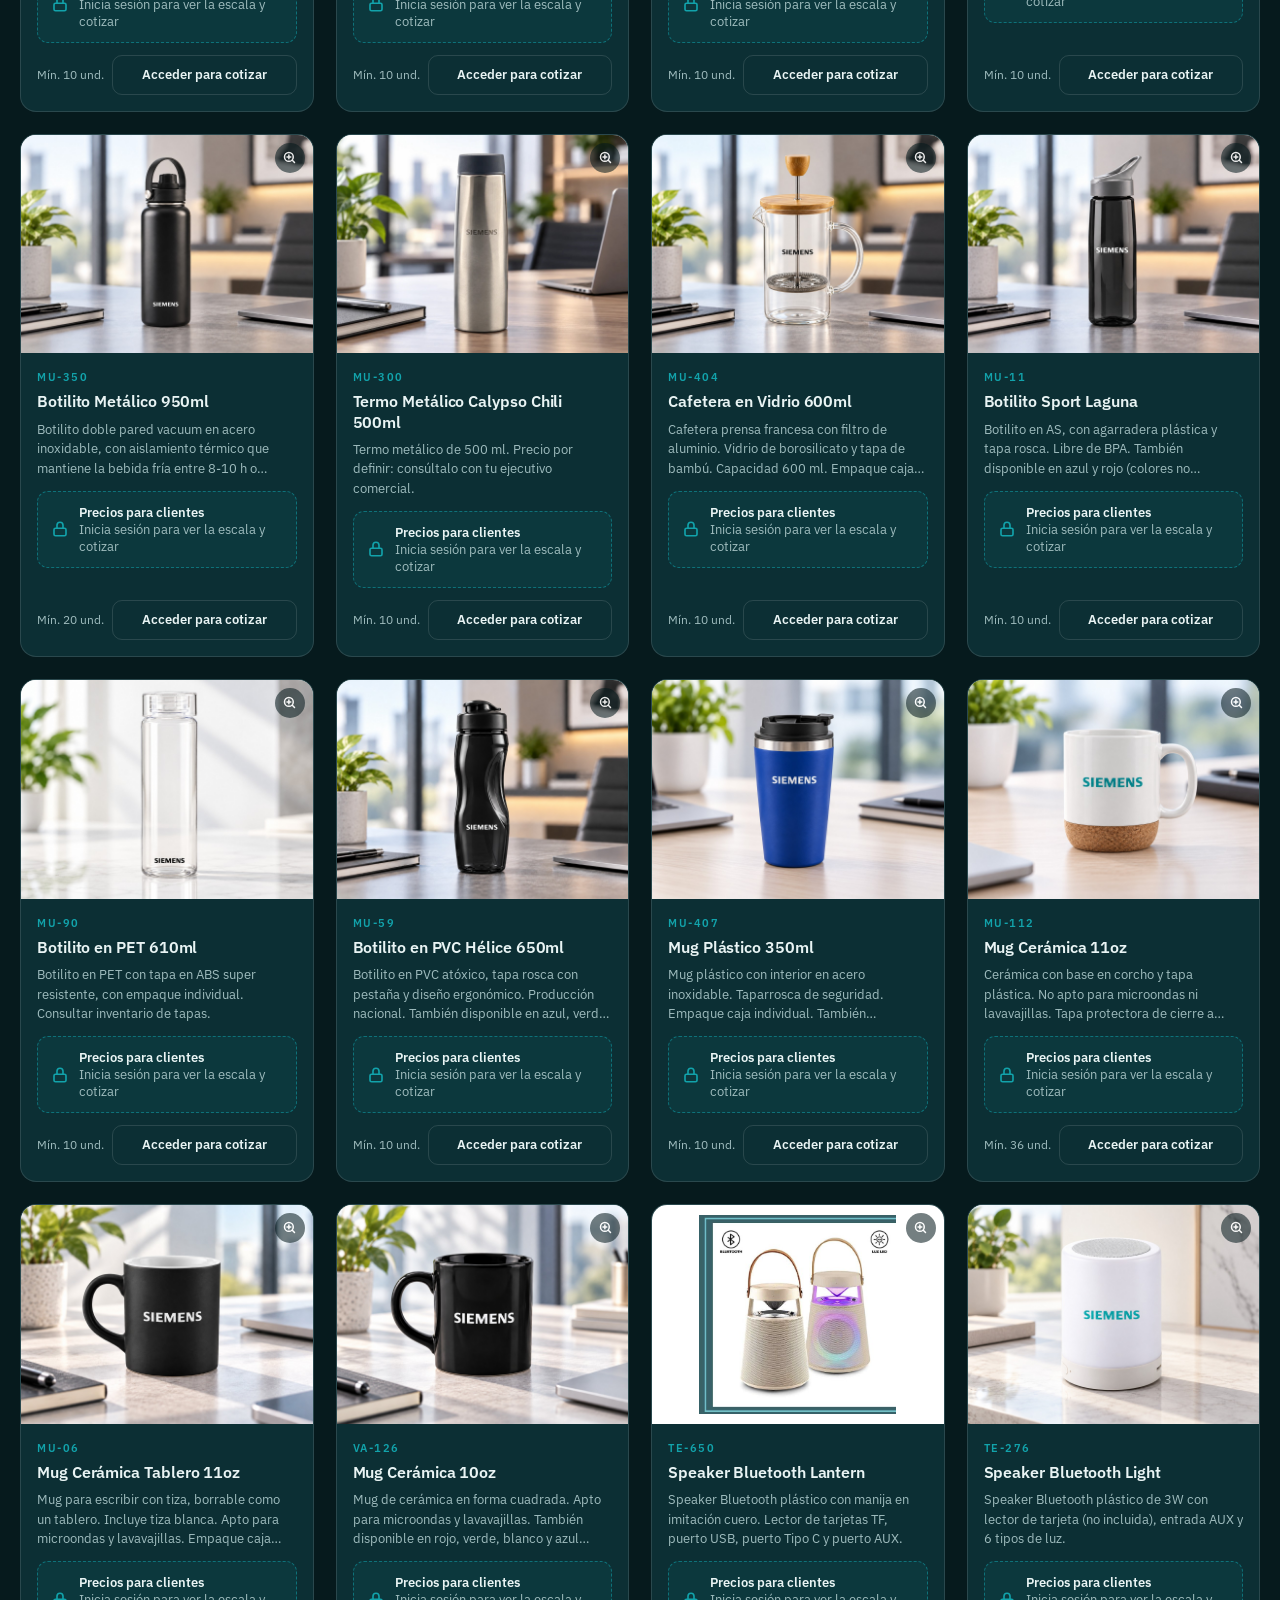
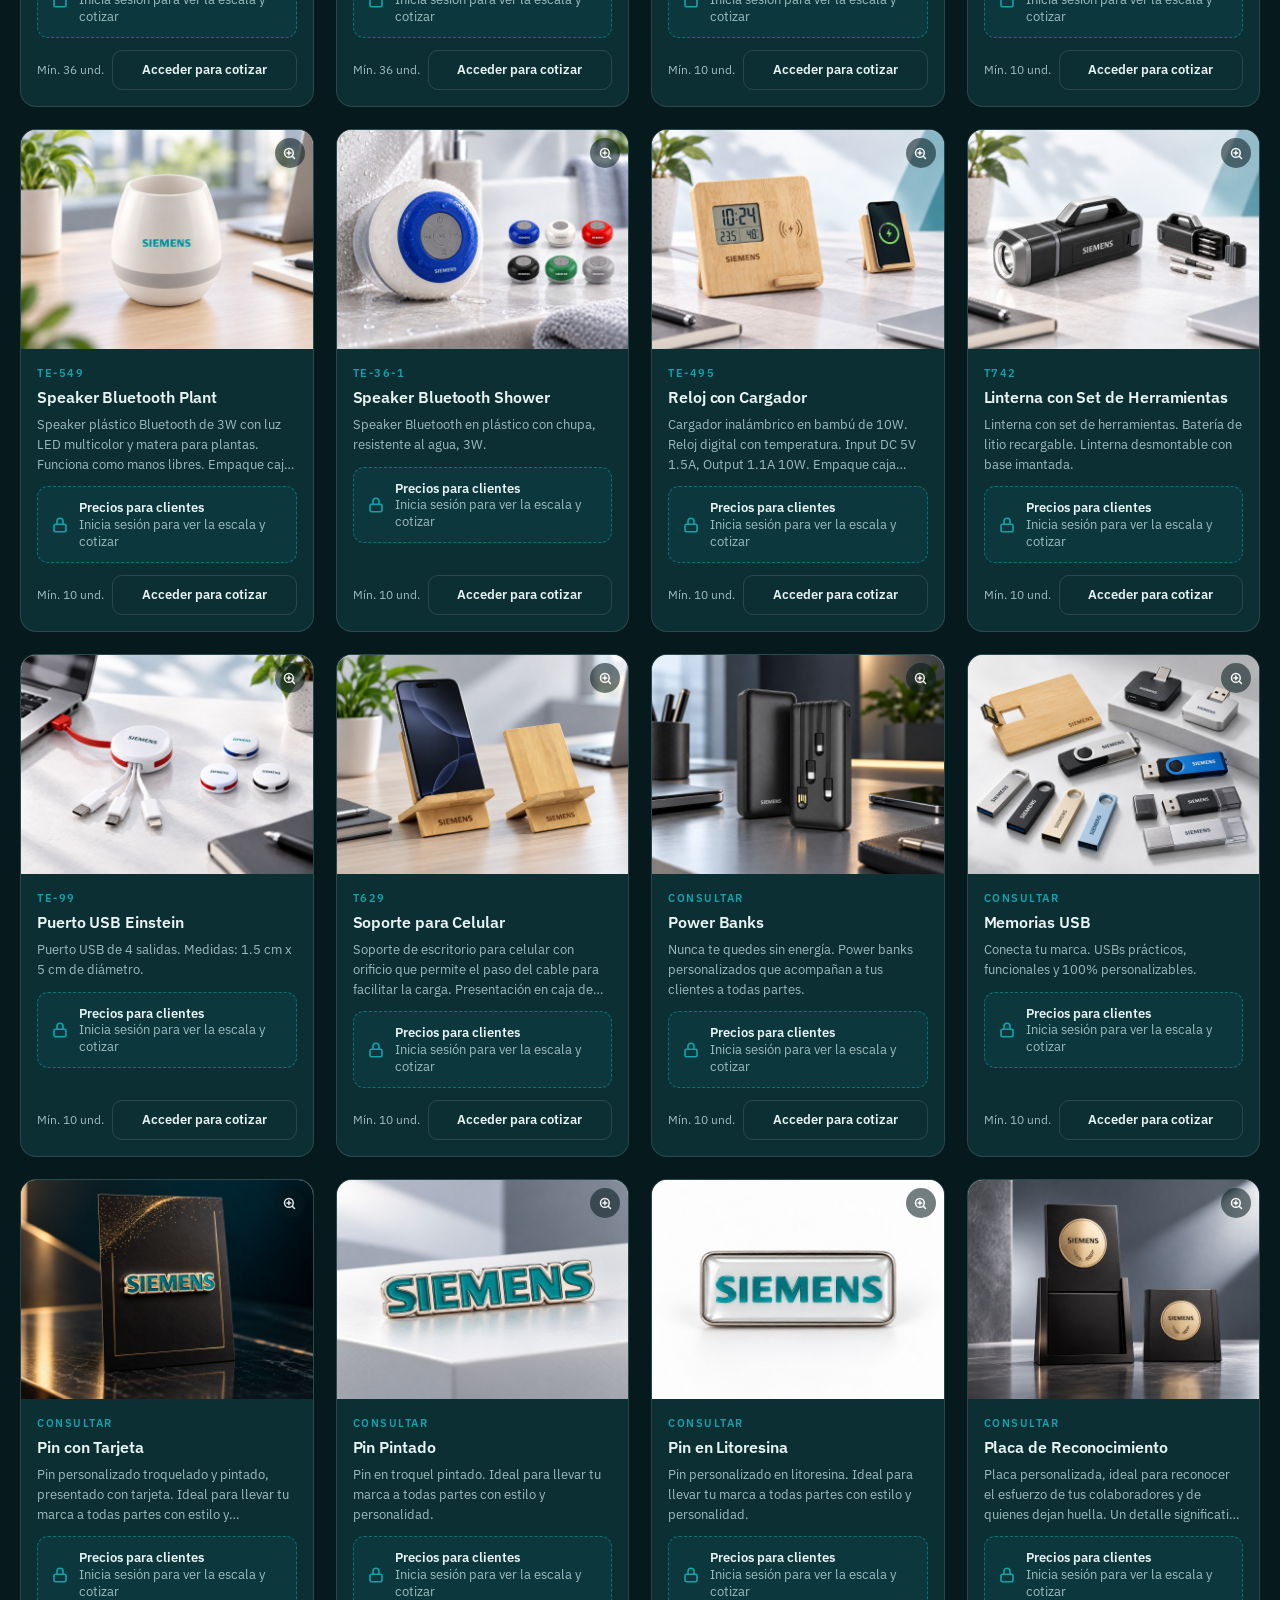
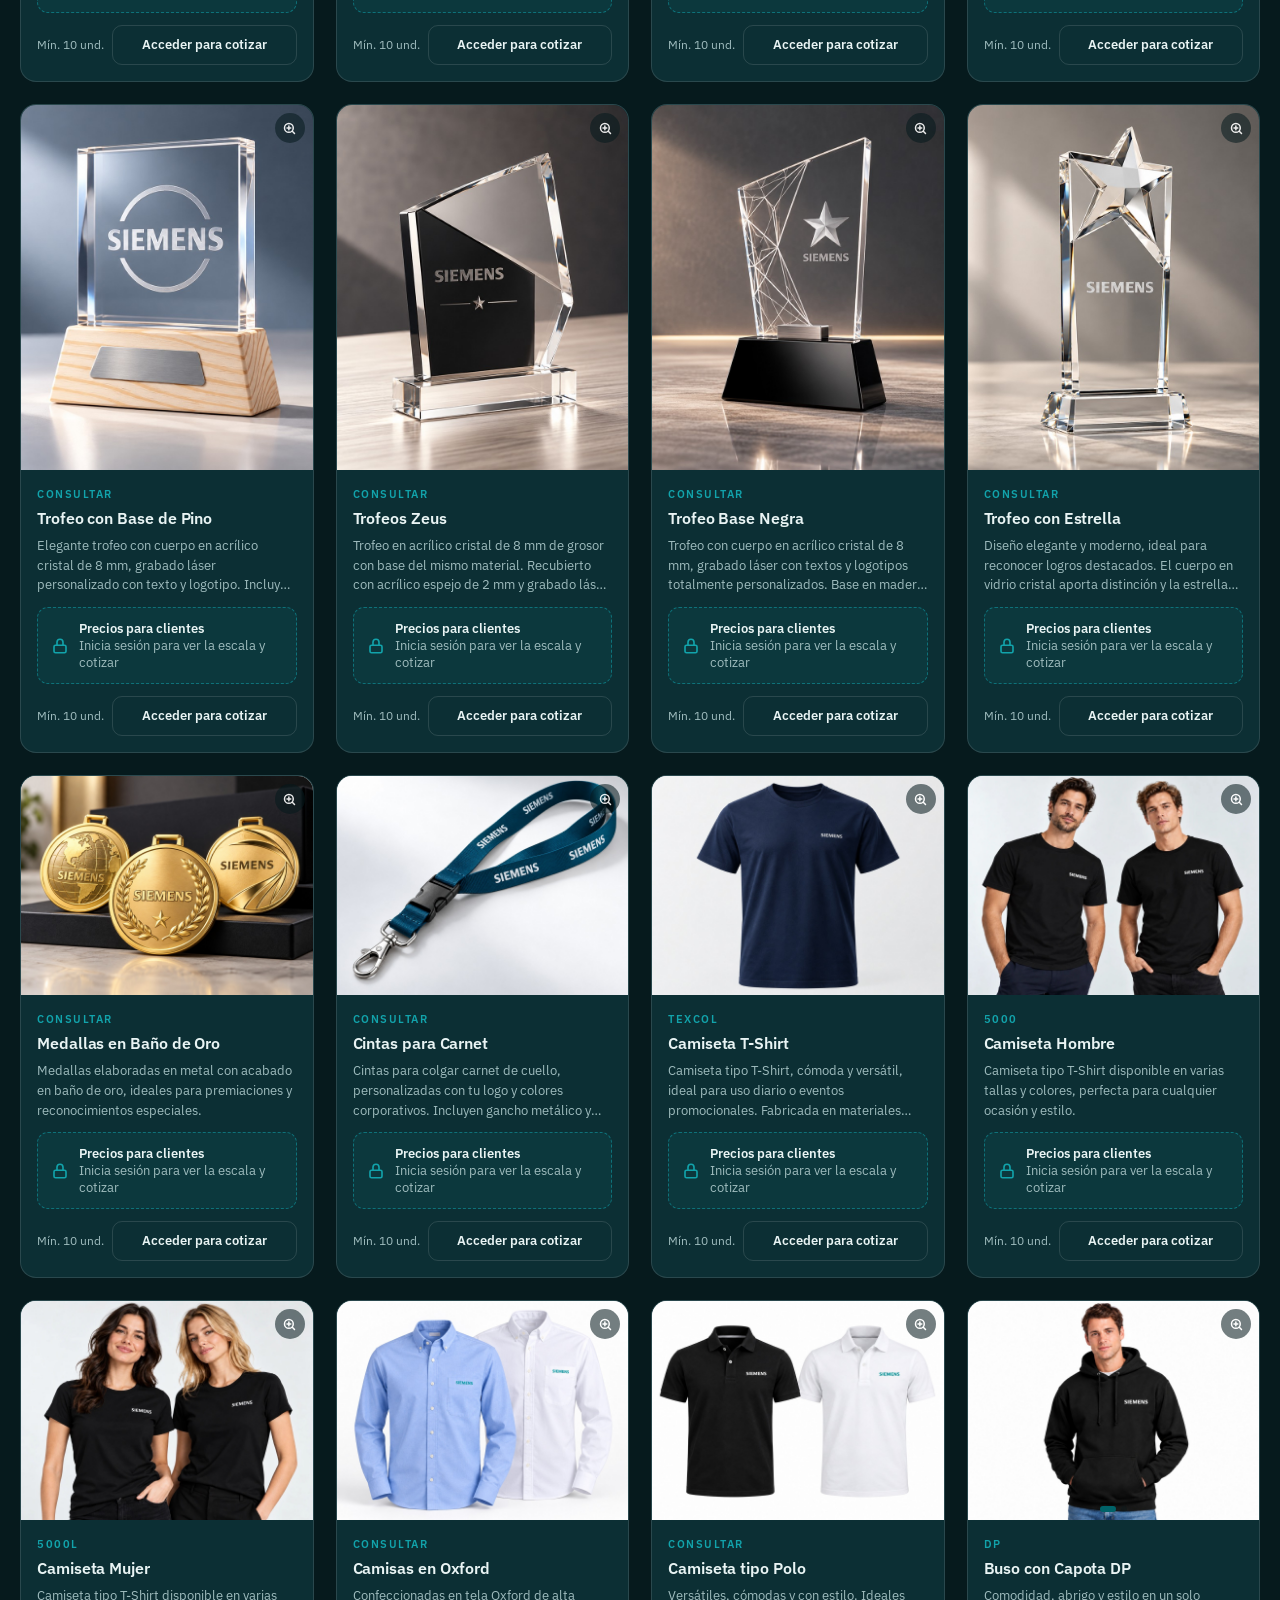
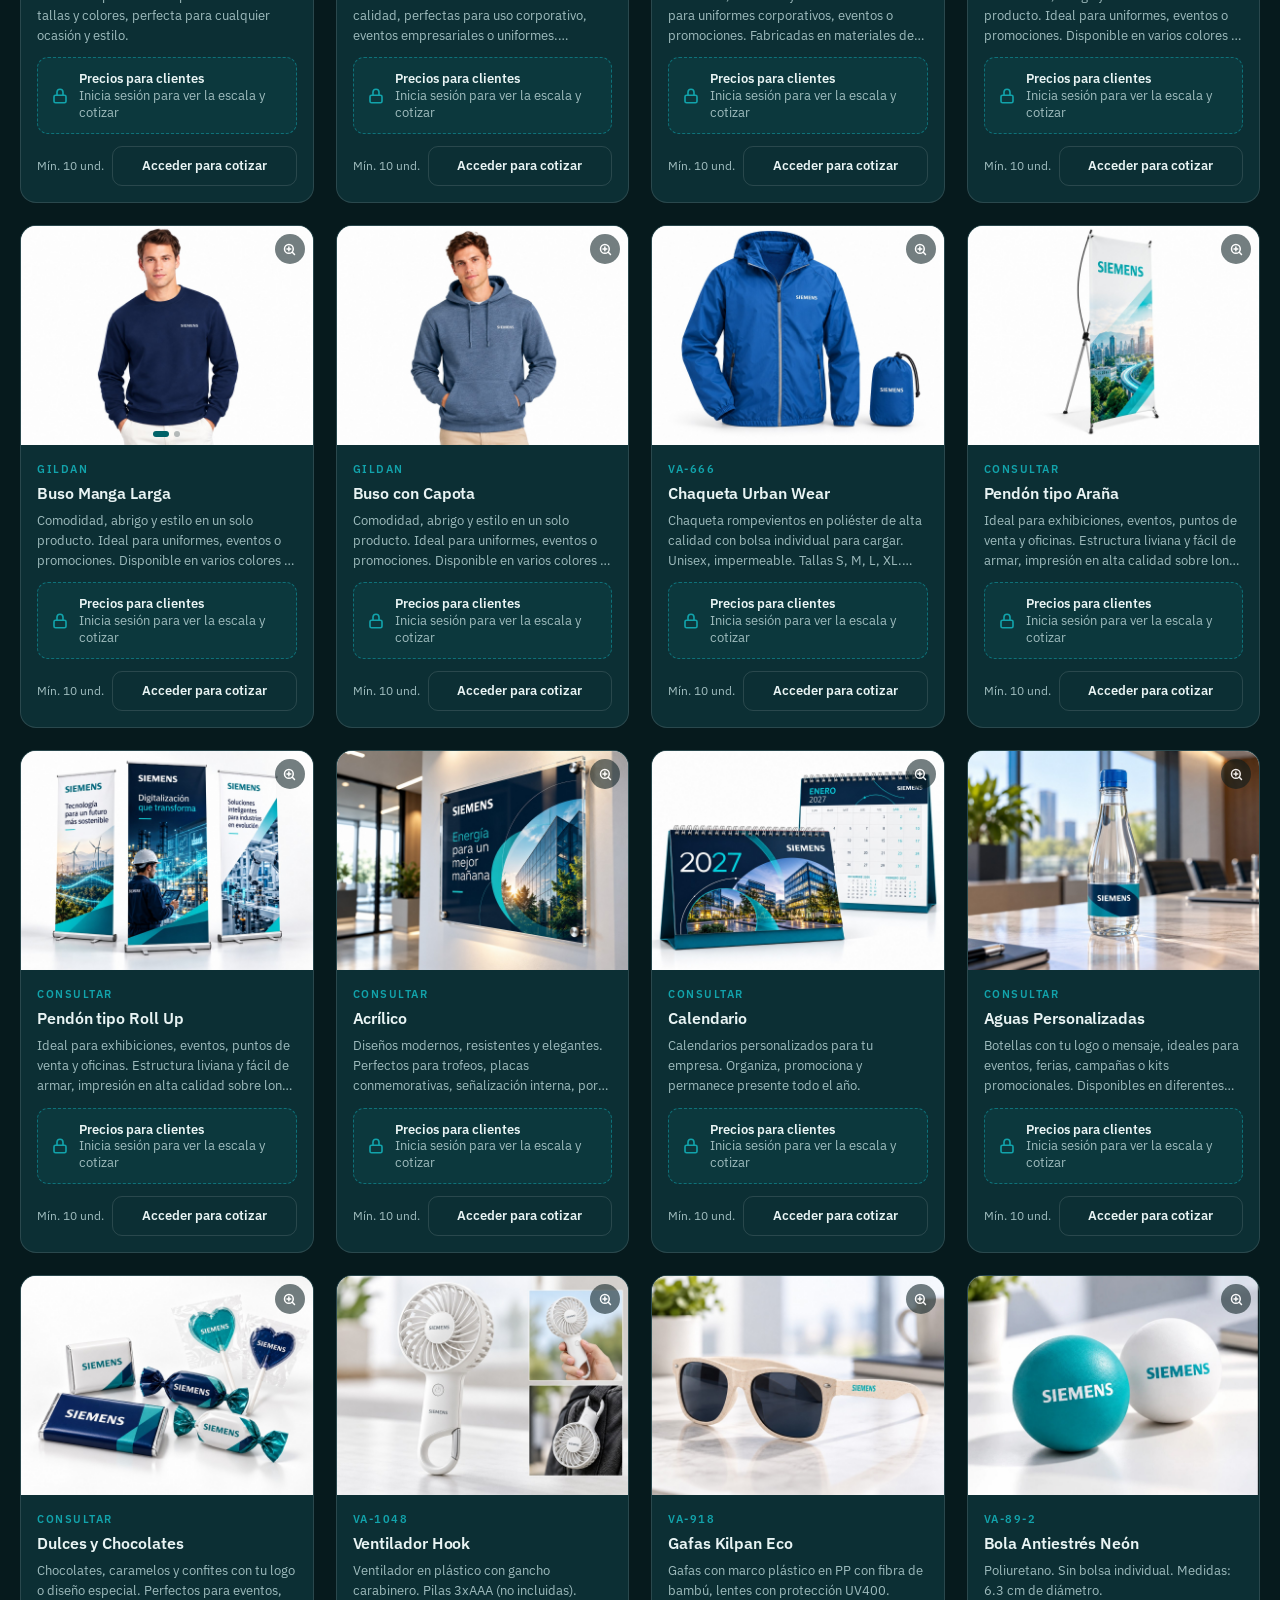
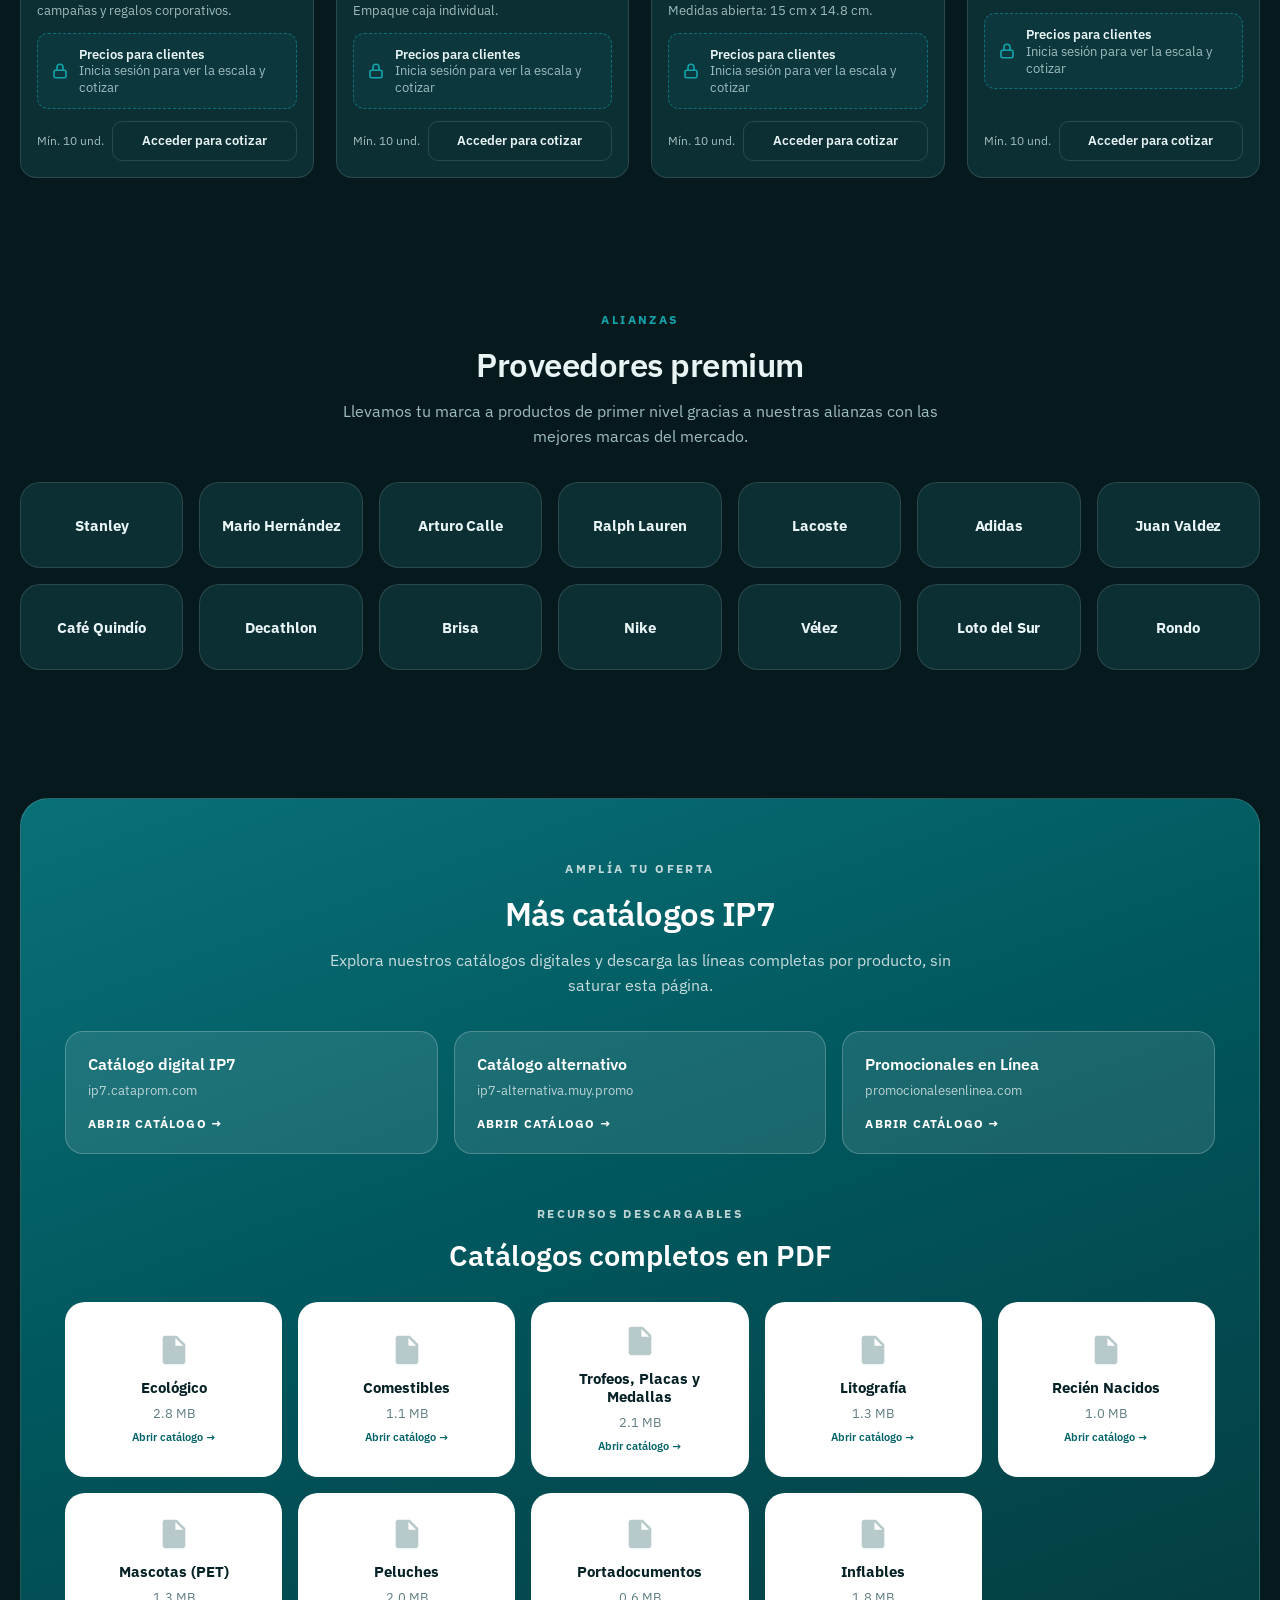
==== commit 311c6d0d: "Add files via upload" ====
--- a/index.html
+++ b/index.html
@@ -1396,6 +1396,9 @@
   { id:'botilito-metalico-950', cat:'bebidas', nombre:'Botilito Metálico 950ml', ref:'MU-350', sinMarco:true,
     desc:'Botilito doble pared vacuum en acero inoxidable, con aislamiento térmico que mantiene la bebida fría entre 8-10 h o caliente 3-4 h aprox. También disponible en plateado (color no mostrado en la foto).',
     fotos:['botilito-metalico-950.jpg'], escalas:[[20,50,68100],[51,100,59900],[101,null,57300]] },
+  { id:'termo-metalico-calypso-500', cat:'bebidas', nombre:'Termo Metálico Calypso Chili 500ml', ref:'MU-300', sinMarco:true,
+    desc:'Termo metálico de 500 ml. Precio por definir: consúltalo con tu ejecutivo comercial.',
+    fotos:['termo-metalico-calypso-500.jpg'], escalas:[], cotizacion:true },
   { id:'cafetera-vidrio-600', cat:'bebidas', nombre:'Cafetera en Vidrio 600ml', ref:'MU-404', sinMarco:true,
     desc:'Cafetera prensa francesa con filtro de aluminio. Vidrio de borosilicato y tapa de bambú. Capacidad 600 ml. Empaque caja individual.',
     fotos:['cafetera-vidrio-600.jpg'], escalas:[[10,50,55300],[51,100,47200],[101,null,44700]] },
@@ -1510,9 +1513,6 @@
   { id:'buso-con-capota-gildan', cat:'textil', nombre:'Buso con Capota', ref:'Gildan', sinMarco:true,
     desc:'Comodidad, abrigo y estilo en un solo producto. Ideal para uniformes, eventos o promociones. Disponible en varios colores y tallas.',
     fotos:['buso-con-capota-gildan.jpg'], escalas:[], cotizacion:true },
-  { id:'buso-cuello-cadete', cat:'textil', nombre:'Buso Cuello Cadete', ref:'Gildan', sinMarco:true,
-    desc:'Comodidad, abrigo y estilo en un solo producto. Ideal para uniformes, eventos o promociones. Disponible en varios colores y tallas.',
-    fotos:['buso-cuello-cadete.jpg'], escalas:[], cotizacion:true },
   { id:'chaqueta-urban-wear', cat:'textil', nombre:'Chaqueta Urban Wear', ref:'VA-666', sinMarco:true,
     desc:'Chaqueta rompevientos en poliéster de alta calidad con bolsa individual para cargar. Unisex, impermeable. Tallas S, M, L, XL. Marca por bordado.',
     fotos:['chaqueta-urban-wear.jpg'], escalas:[], cotizacion:true },
